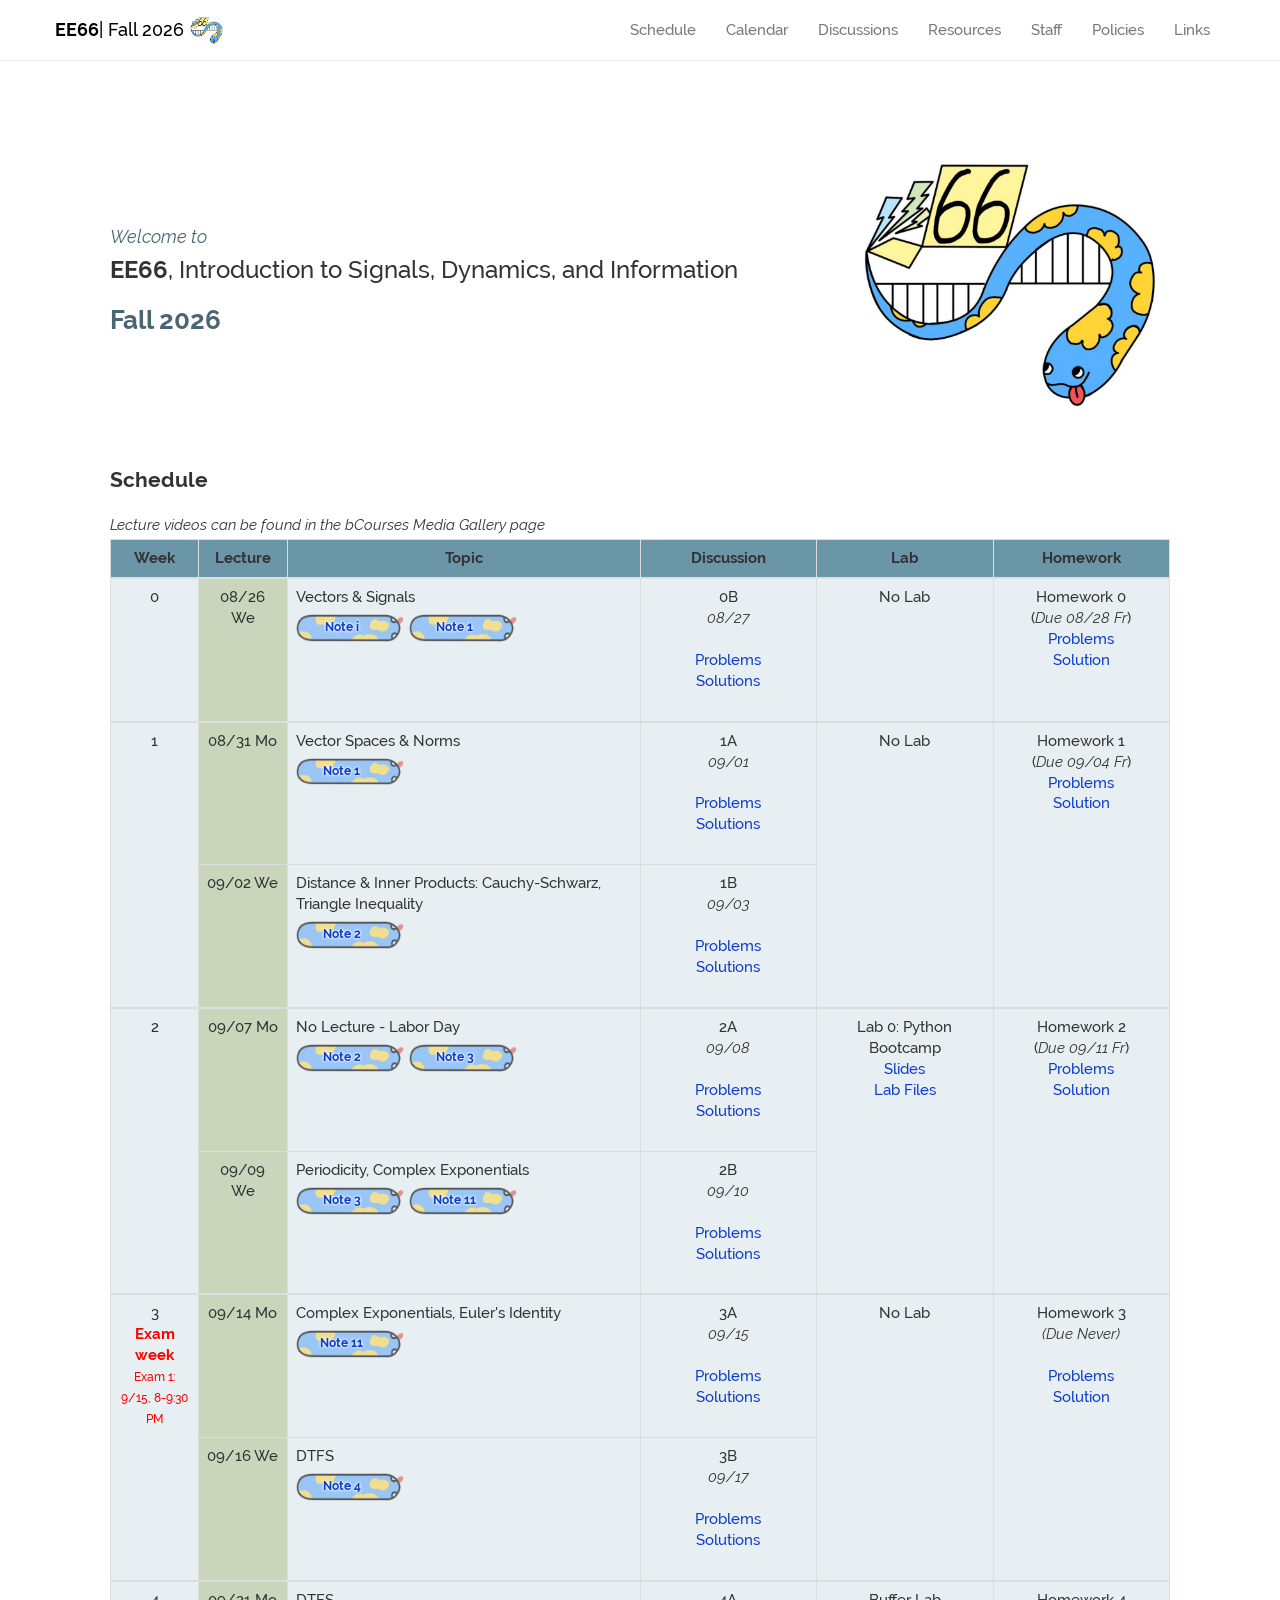
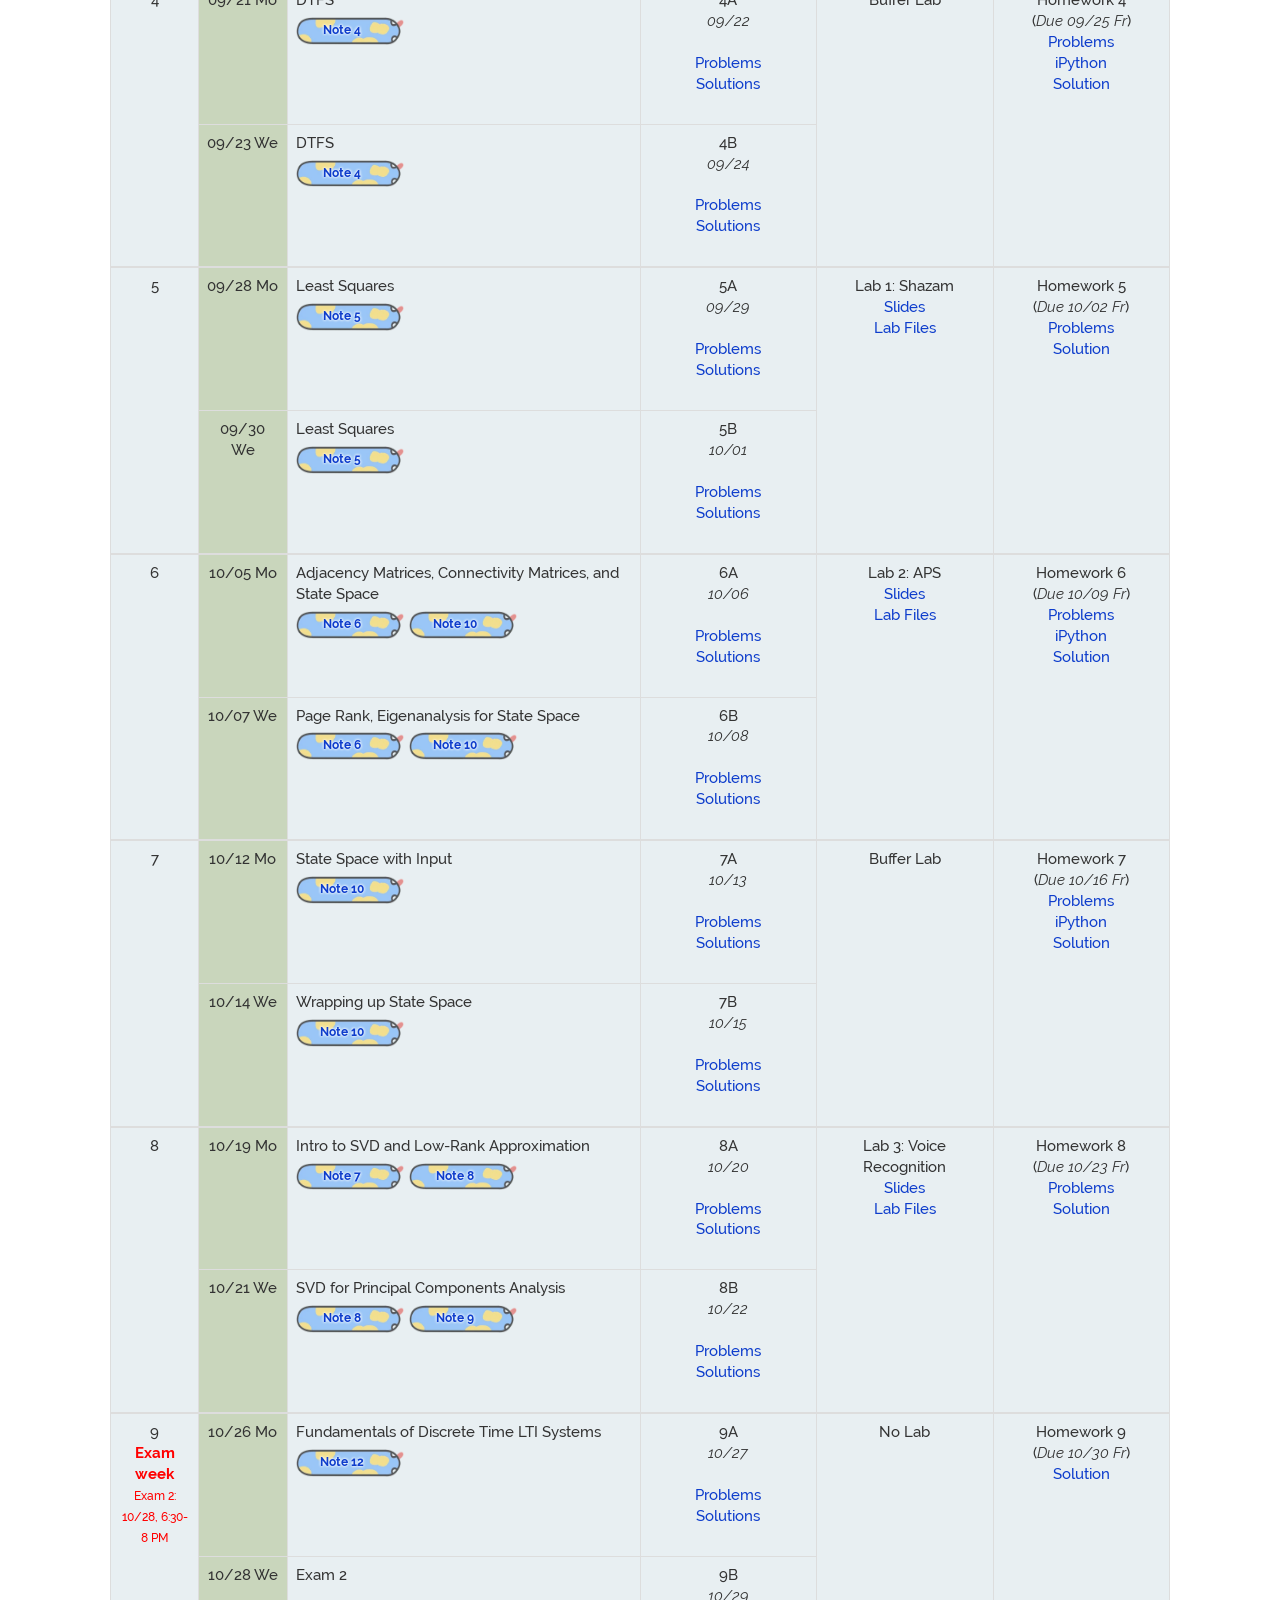
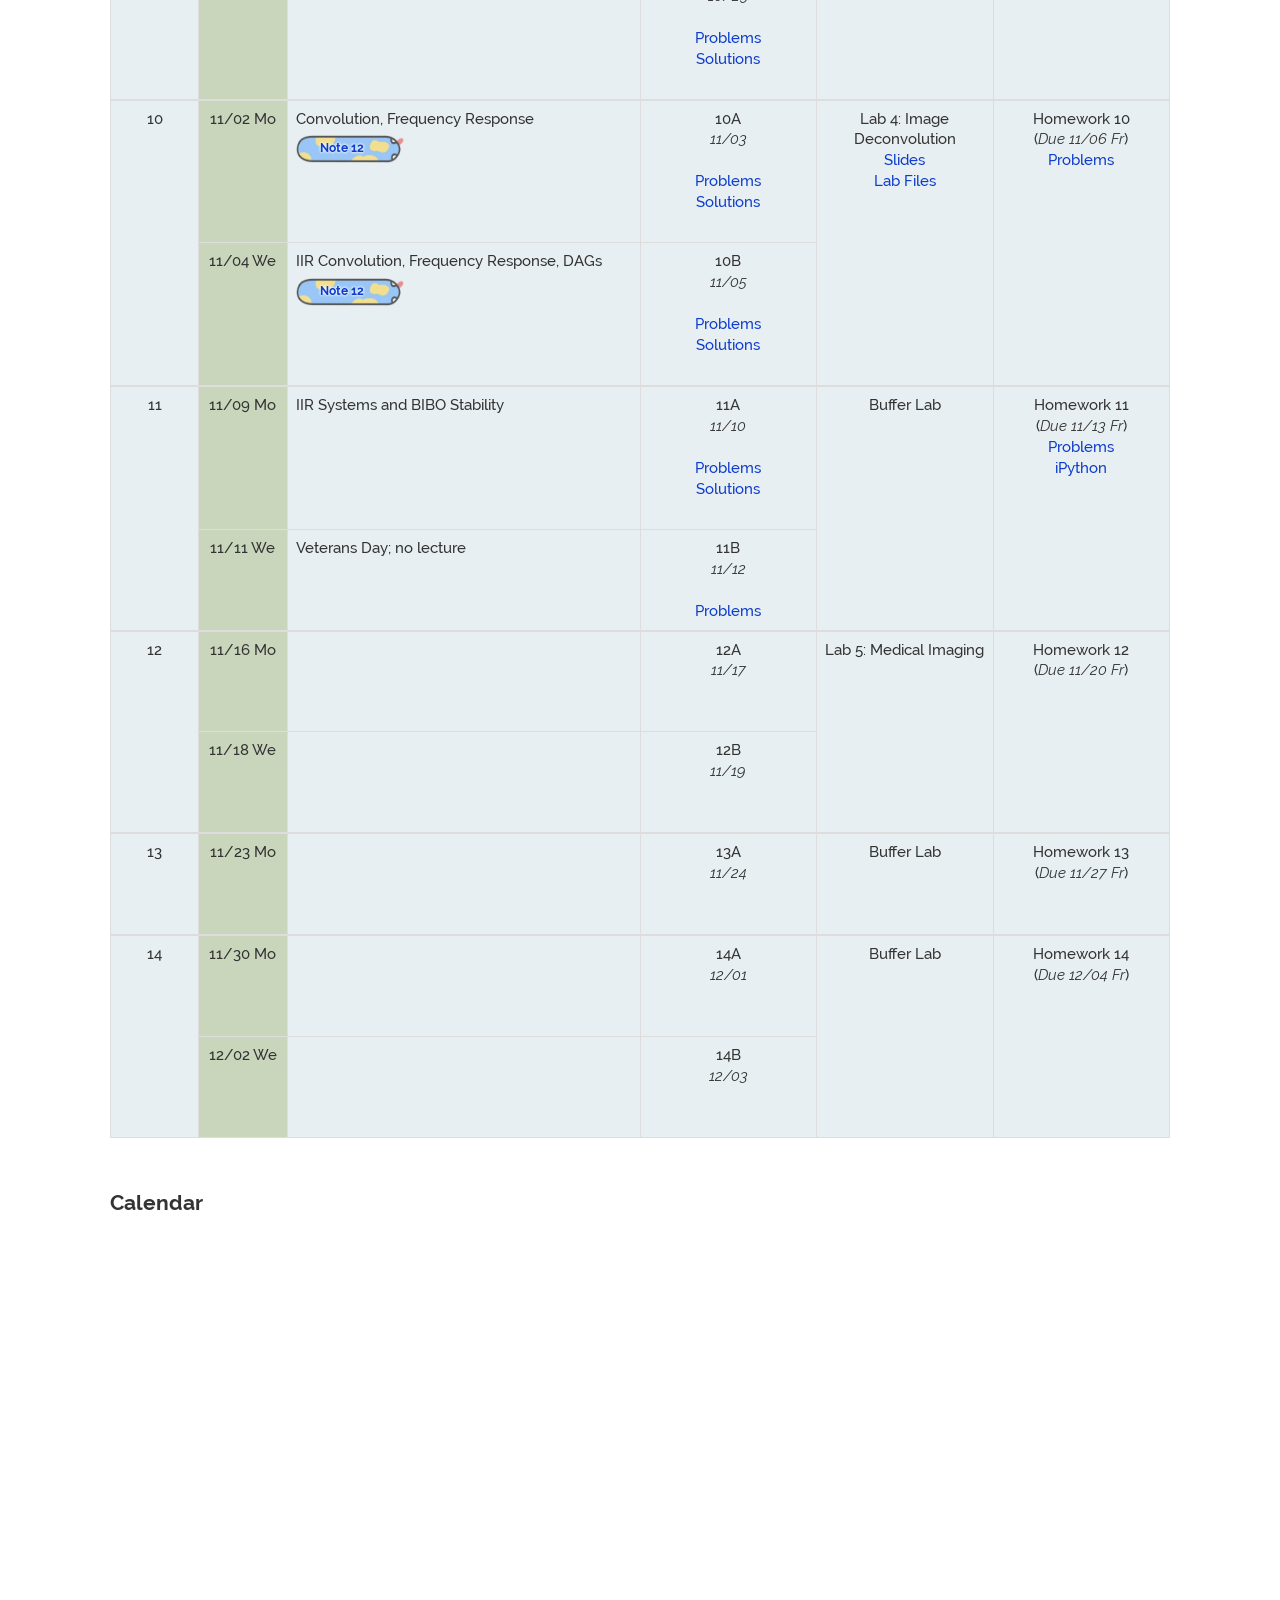
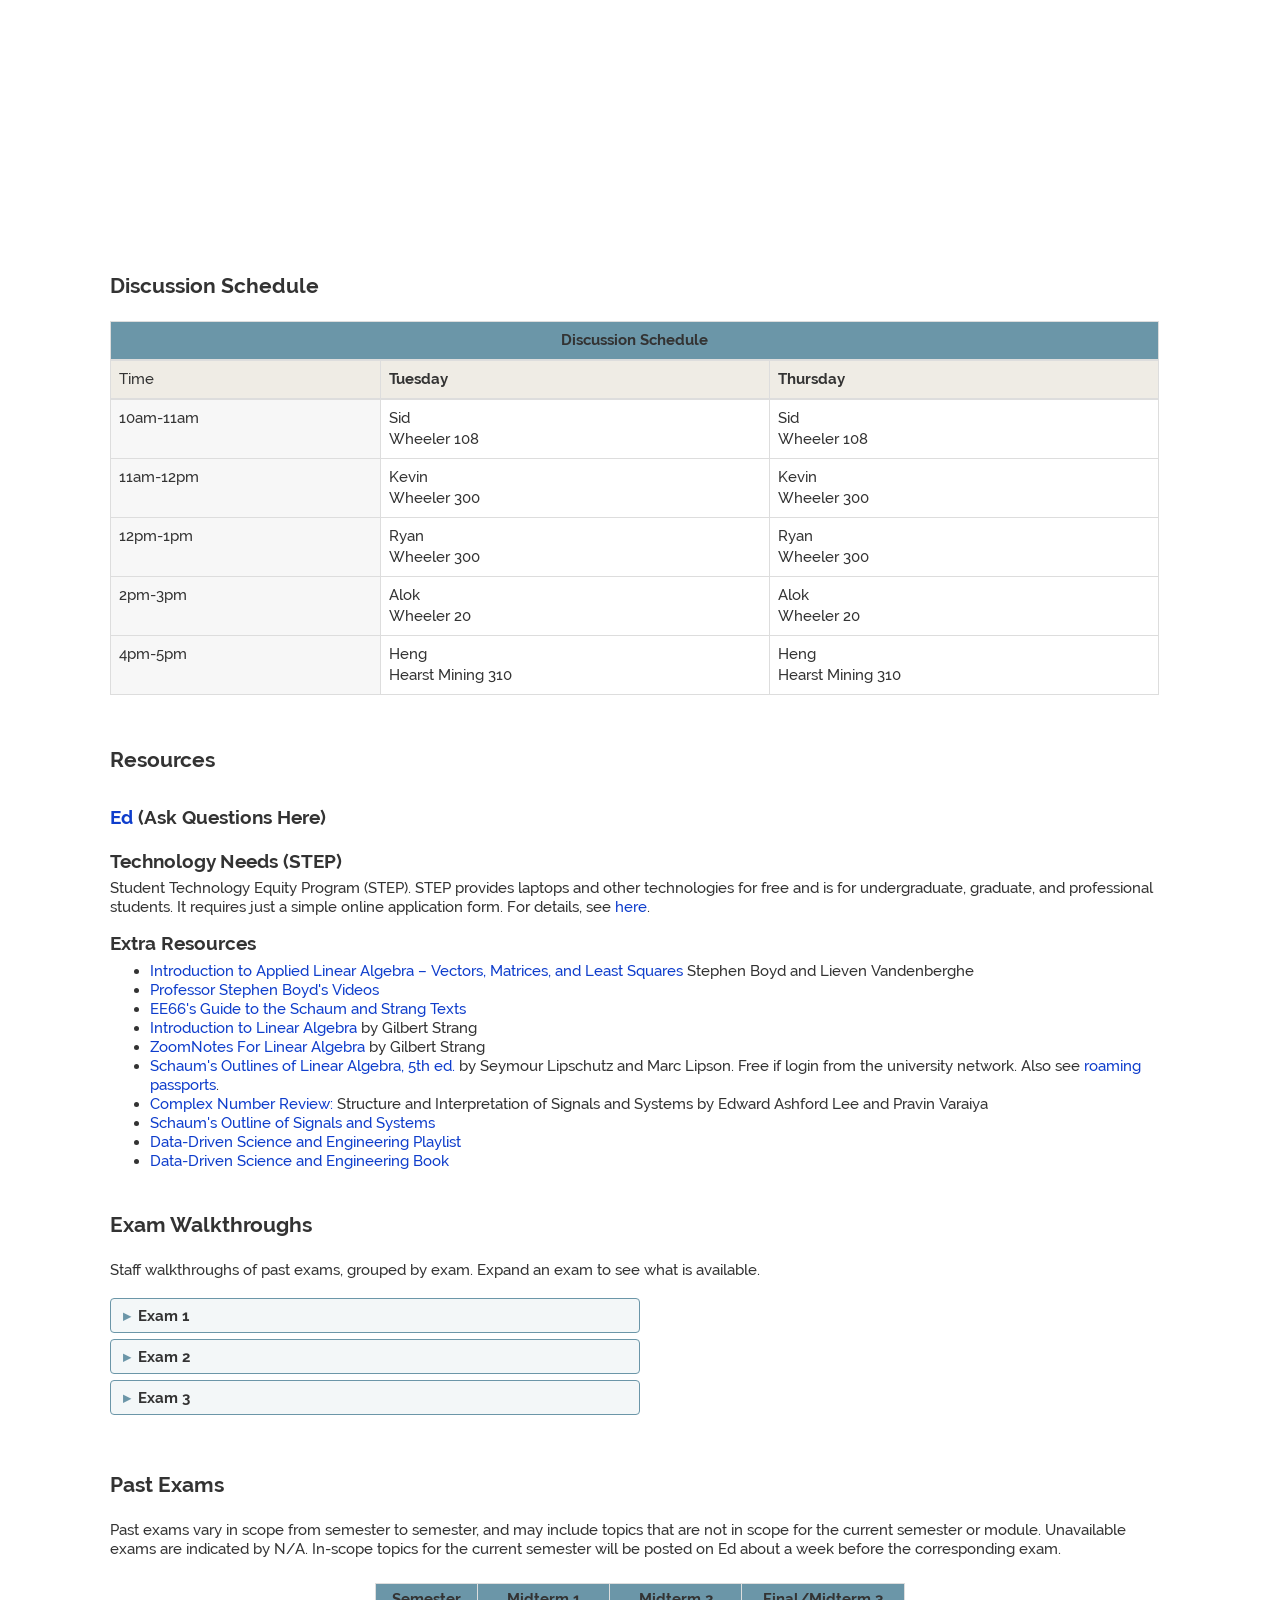
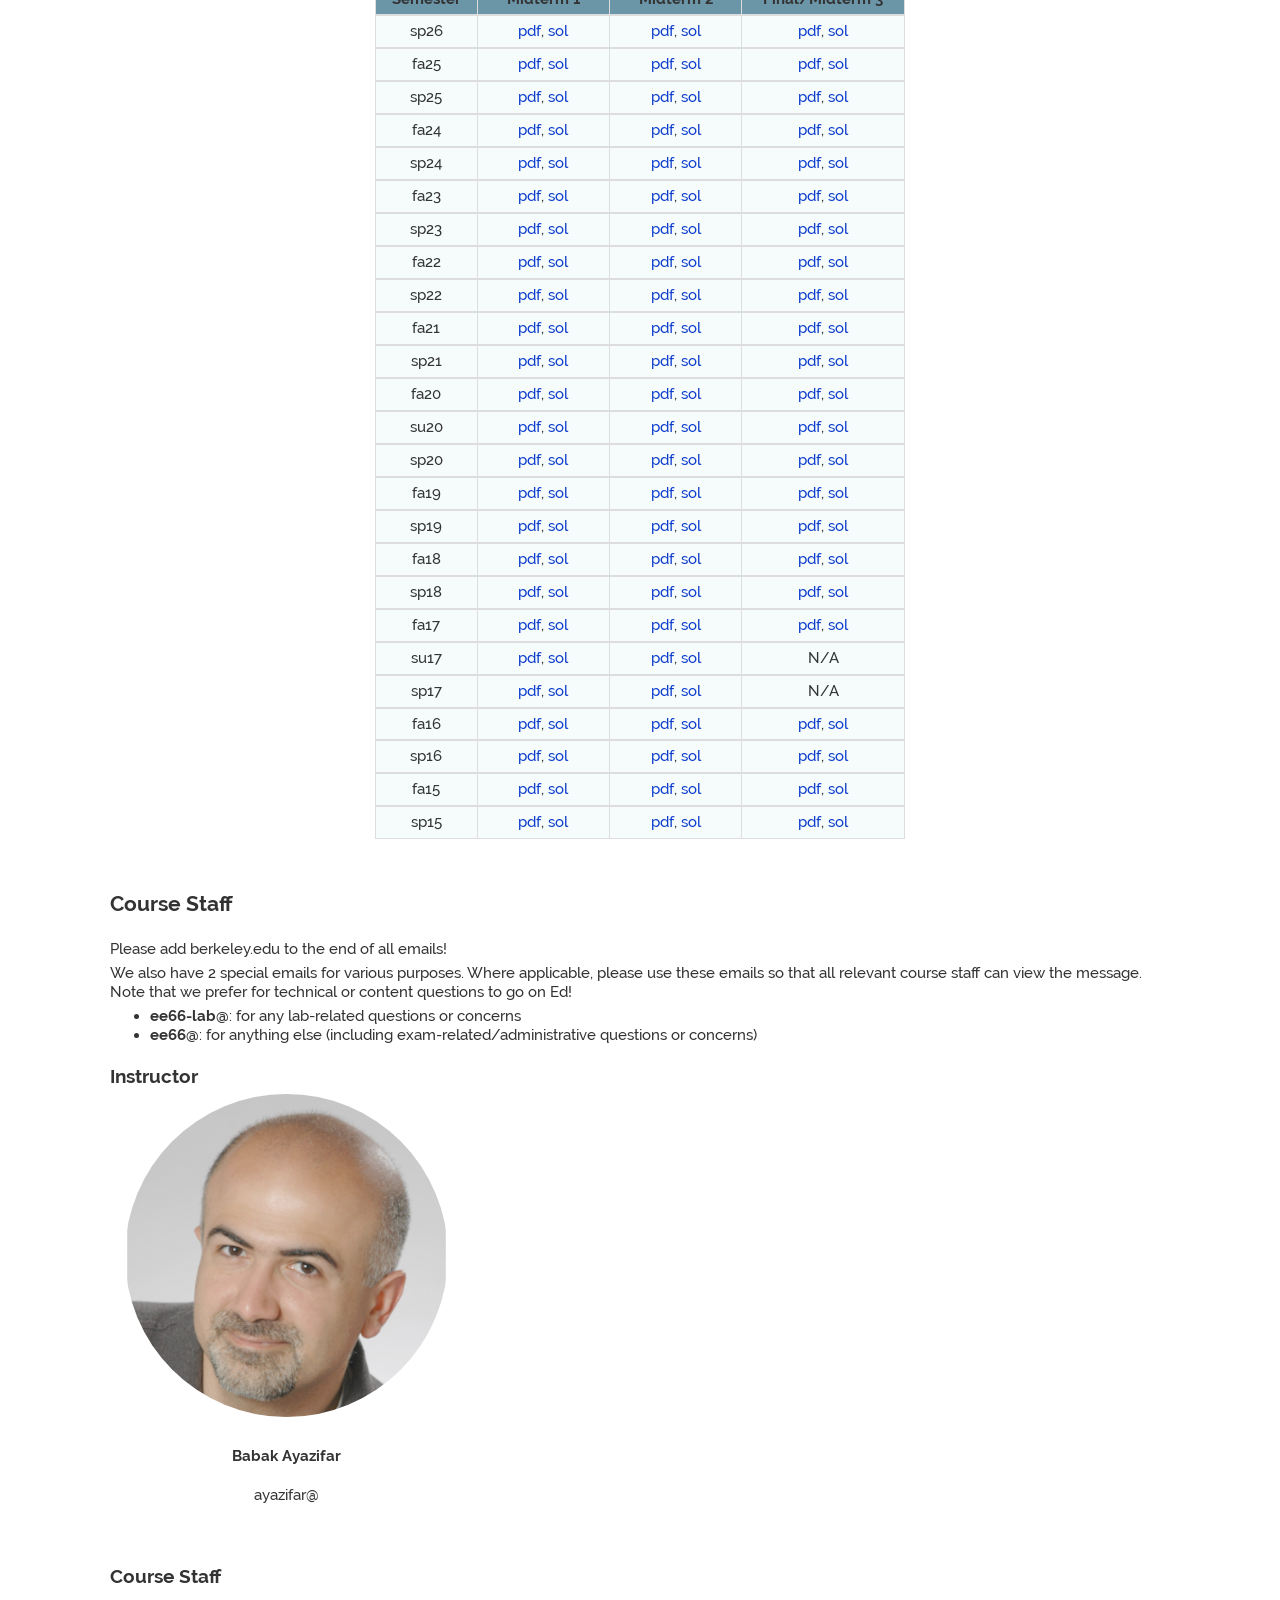
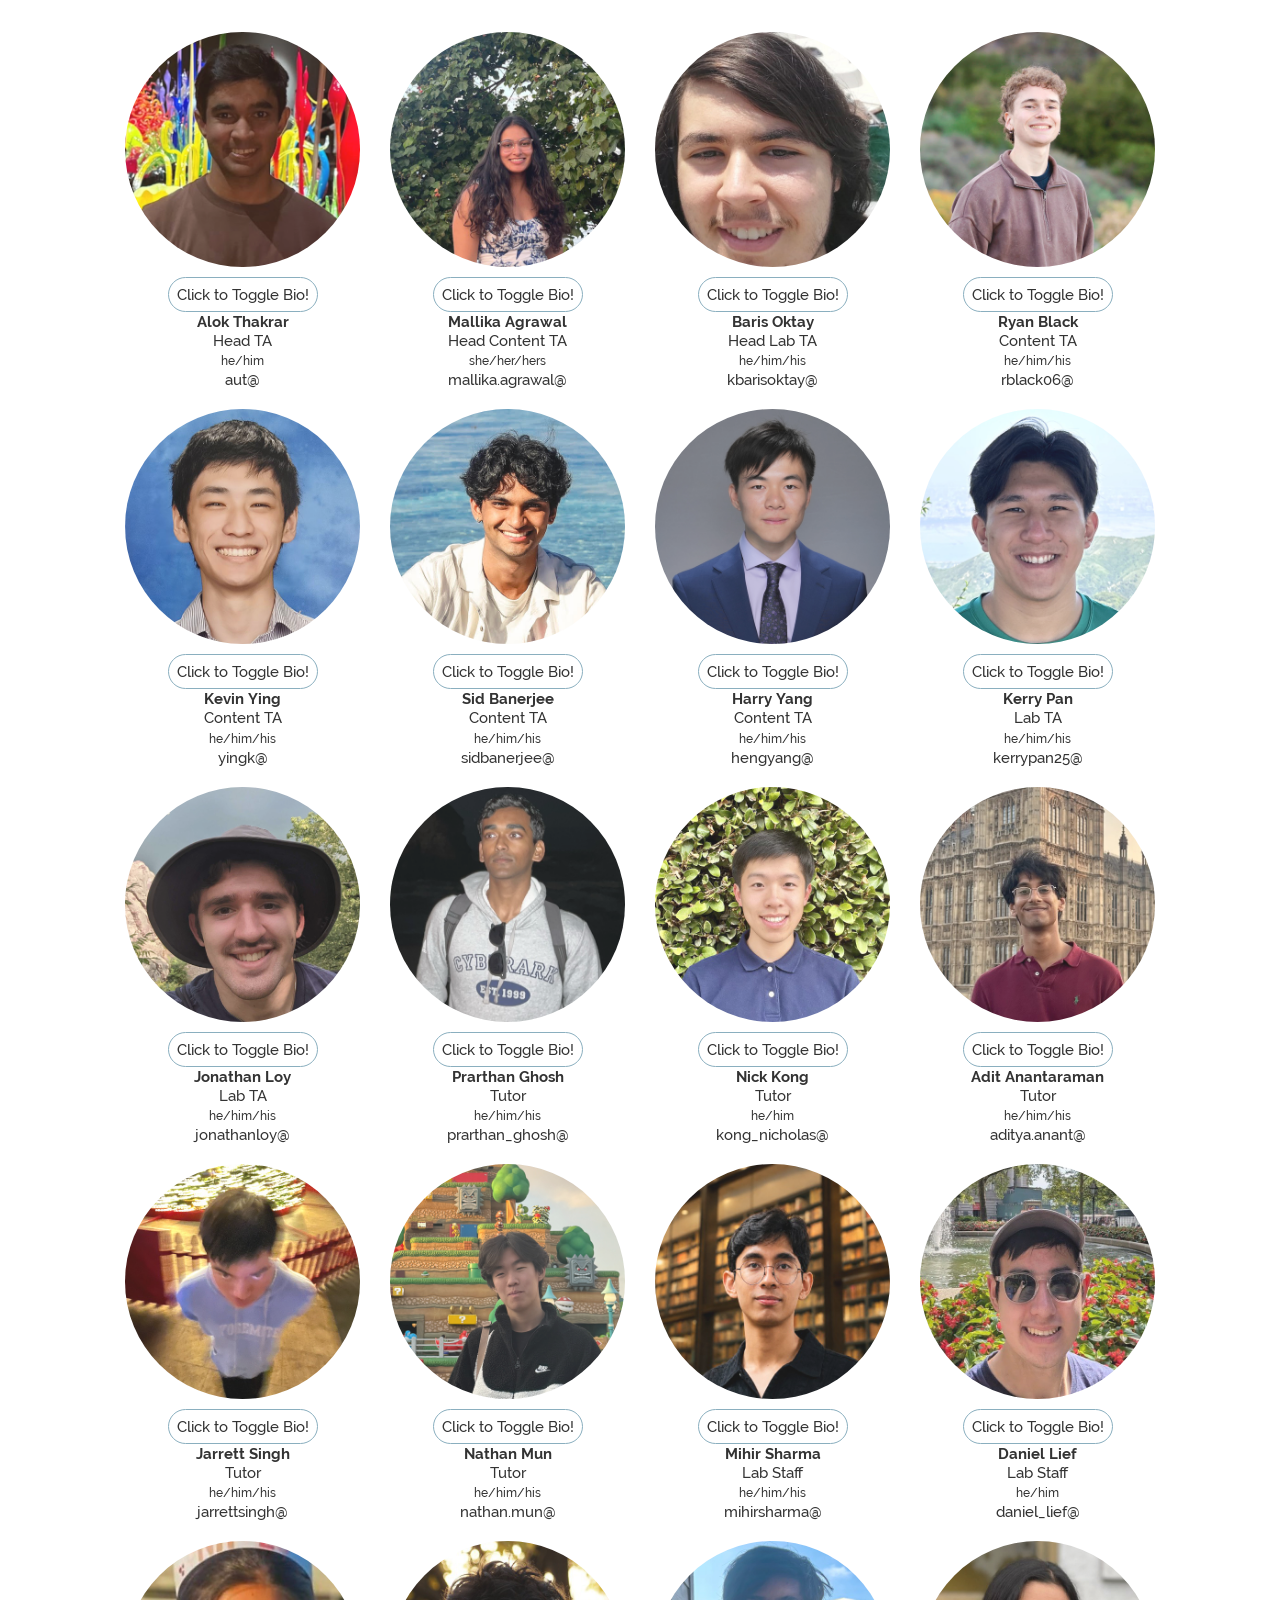
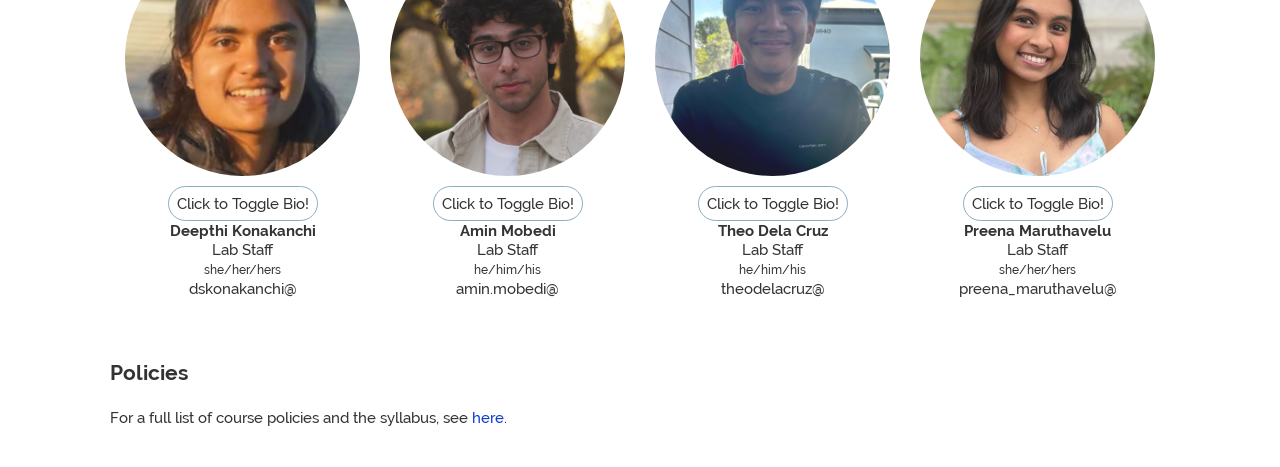
==== index.html @ 334a1a0c "add lecture 11A topic" ====
<!DOCTYPE html>
<html xmlns="https://www.w3.org/1999/xhtml" lang="en">
  <head>
    <!-- Global site tag (gtag.js) - Google Analytics -->
    <script async src="https://www.googletagmanager.com/gtag/js?id=UA-174929475-2"></script>
    <script>
      window.dataLayer = window.dataLayer || [];
      function gtag(){dataLayer.push(arguments);}
      gtag('js', new Date());

      gtag('config', 'UA-174929475-2');
    </script>
    <link rel="icon" href="img/new_snek.png" type="image/png">

    <meta charset="utf-8">
    <meta http-equiv="X-UA-Compatible" content="IE=edge">
    <meta name="viewport" content="width=device-width, initial-scale=1">
    <link rel="shortcut icon" href="http://eecs.berkeley.edu/favicon.ico" type="image/x-icon">
    <link href="bootstrap-dist/css/bootstrap.min.css" rel="stylesheet">
    <link rel="stylesheet" href="css/style.css" type="text/css" media="all">
    <title>EE66: Introduction to Signals, Dynamics, and Information, Fall 2026</title>
  </head>

  <body data-spy="scroll" data-target="#navscroll" onload="getCurrFont()">

    <div id="navscroll">
      <nav class="navbar navbar-default navbar-fixed-top">
        <div class="container-fluid">
          <div class="navbar-container">
            <div class="navbar-header">
              <button type="button" class="navbar-toggle collapsed" data-toggle="collapse" data-target="#navbar" aria-expanded="false" aria-controls="navbar">
                <span class="sr-only">Toggle navigation</span>
                <span class="icon-bar"></span>
                <span class="icon-bar"></span>
                <span class="icon-bar"></span>
              </button>
              <a class="navbar-brand" href="." style="color: #000; display: flex; align-items: center;">
                <strong>EE66</strong> | Fall 2026
                <img src="img/new_snek.png" alt="Logo" style="height:35px; margin-left:5px;">
            </a>
            </div>
            <div id="navbar" class="navbar-collapse collapse" >
              <ul class="nav navbar-nav pull-right">
                <li><a id="na1" href="#schedule">Schedule</a></li>
                <li><a id="na1" href="#google-calendar">Calendar</a></li>
                <li><a id="na1" href="#colored-calendar">Discussions</a></li>
                <li><a id="na5" href="#resources">Resources</a></li>
<!--             <li><a id="na5" href="#exams">Past Exams</a></li>-->
                <!-- <li><a id="na5" href="#sims">Past Demos</a></li> -->
                <!-- <li><a id="na5" href="#practiceSets">Practice Sets</a></li> -->
<!--               <li><a id="na5" href="#csm">CSM</a></li>-->
                <li><a id="na4" href="#staff">Staff</a></li>
                <!-- Shared by header.html (index) and policiesHeader.html (policies).
                     Entries must match the <a class="anchor" id="..."> tags in syllabus.html. -->
                <li class="dropdown">
                  <a href="policies.html" class="dropbtn">Policies</a>
                  <div class="dropdown-content">
                    <a href="policies.html#courseInfo">Course Info</a>
                    <a href="policies.html#gradeBreak">Grade Breakdown</a>
                    <a href="policies.html#gradeScale">Grading Scale</a>
                    <a href="policies.html#secondChance">Exam Clobber Policy</a>
                    <a href="policies.html#hwPartyOH">Homework Party and OH</a>
                    <a href="policies.html#hwSubmission">Homework Submission</a>
                    <a href="policies.html#hwDrops">Homework Drops</a>
                    <a href="policies.html#miniVitamins">Mini-Vitamins</a>
                    <a href="policies.html#exceptions">Exceptions &amp; Accommodations</a>
                    <a href="policies.html#participation">Participation in Discussion</a>
                    <a href="policies.html#labPolicy">Lab Policies</a>
                    <a href="policies.html#examPolicy">Exam Policies</a>
                    <a href="policies.html#academicHonesty">Academic Honesty</a>
                    <a href="policies.html#communication">Course Communication</a>
                    <a href="policies.html#collaboration">Collaboration on Homework</a>
                    <a href="policies.html#help">Don't Be Afraid to Ask for Help</a>
                    <a href="policies.html#health">Health-related Issues</a>
                    <a href="policies.html#inclusion">Inclusion</a>
                    <a href="policies.html#honor">Berkeley Honor Code</a>
                    <a href="policies.html#accommodation">Accommodation policy</a>
                    <a href="policies.html#contentpolicy">Course Content Policy</a>
                    <a href="policies.html#otherresources">Resources</a>
                    <a href="policies.html#advice">Advice</a>
                  </div>
                </li>
                <li class="dropdown">
                  <a class="dropbtn">Links</a>
                  <div class="dropdown-content">
                    <a target="_blank" href="https://edstem.org/us/join/sjrBKF">Ed</a>
                    <a target="_blank" href="https://oh.eecs16a.org">OH Queue</a>
                    <a target="_blank" href="https://www.gradescope.com/courses/1371031">Gradescope</a>
                    <!-- <a target="_blank" href="">Textbook</a> -->
<!--                    <a target="_blank" href="">Lab Checkoff</a>-->
<!--                    <a target="_blank" href=">Discussion Attendance</a>-->
<!--                    <a target="_blank" href="">Accommodations and Exceptions</a>-->
<!--                    <a target="_blank" href="">Status Check</a>-->



                  </div>
                </li>

                <!-- <li><a id="na6" href="#about">About</a></li> -->

              </ul>
            </div>
          </div>
        </div>
      </nav>
    </div>
    <div style="height: 40px;"></div>
    <div class="parallax-window" data-parallax="scroll"
         data-image-src="img/background2.jpg" data-speed="0.1"
         role="presentation" aria-hidden="true">
    </div>    <div class='container'>
      <div class="main-container">

<script>
function getCurrFont() {
  if (typeof(Storage) !== "undefined") {
    if (localStorage.getItem('fontFamily')) {
      document.body.style.fontFamily = localStorage.getItem("fontFamily");
    }
    else {
      localStorage.setItem("fontFamily", "Raleway");
      document.body.style.fontFamily = localStorage.getItem("fontFamily")
    }
  }
}
</script>
<style>
  .easter-egg-temp,
  .easter-egg-temp:hover,
  .easter-egg-temp:focus,
  .easter-egg-temp:active,
  .easter-egg-temp:visited {
    position: fixed;        /* pinned to viewport */
    bottom: 20px;
    right: 20px;
    background: transparent;
    color: white;
    padding: 0;
    margin: 0;
    font-size: 5px;         /* near-zero */
    font-weight: normal;
    line-height: 5px;
    width: auto;
    height: auto;
    z-index: 99999;
    text-decoration: none;
    border: none;
    border-radius: 0;
    outline: none;
    box-shadow: none;
    cursor: default;
  }
</style>

<a href="https://www.linkedin.com/in/leon-kornfeld-398595251/" class="easter-egg-temp">
  EASTER EGG
</a><!-- Maintained by Berkeley's ee16a staff-->

<div class="course-hero">
  <div class="course-hero-text">
    <p class="course-hero-welcome">Welcome to</p>
    <h1><b>EE66</b>, Introduction to Signals, Dynamics, and Information</h1>
    <h3>Fall 2026</h3>
  </div>
  <img class="course-hero-logo" src="img/new_snek.png" alt="EE66 logo">
</div>

<!--<h2>Progress Tracker</h2>
<a class="anchor" id="progressTracker"></a>
<p> To help you stay on track in this course, we have designed <b> an optional 16A Progress Tracker </b>, which maps out all the semester's required course assignments. It is completely self-guided, and we hope it helps you keep track of your progress in 16A! <b> To make a personal copy of the Fall 2020 16A Progress Tracker, click <a rel="noopener noreferrer" target="_blank" href="https://docs.google.com/spreadsheets/d/12ds9-_n9sj9SxSlfff2J4hWhndB-U2M46NQx1JzItPw/copy">here</a> </b>. </p>-->
<style>
div.indentlarge {
  text-indent: 270px;
}
div.indentsmall {
  text-indent: 25px;
}
#snackbar1, #snackbar2 {
  visibility: hidden;
  min-width: 150px;
  margin-left: -125px;
  background-color: #046f7d;
  color: #fff;
  text-align: center;
  border-radius: 2px;
  padding: 8px;
  position: fixed;
  z-index: 1;
  left: 50%;
  bottom: 30px;
  font-size: 14px;
}

#snackbar1.show, #snackbar2.show {
  visibility: visible;
  -webkit-animation: fadein 0.5s, fadeout 0.5s 2.5s;
  animation: fadein 0.5s, fadeout 0.5s 2.5s;
}

@-webkit-keyframes fadein {
  from {bottom: 0; opacity: 0;}
  to {bottom: 30px; opacity: 1;}
}

@keyframes fadein {
  from {bottom: 0; opacity: 0;}
  to {bottom: 30px; opacity: 1;}
}

@-webkit-keyframes fadeout {
  from {bottom: 30px; opacity: 1;}
  to {bottom: 0; opacity: 0;}
}

@keyframes fadeout {
  from {bottom: 30px; opacity: 1;}
  to {bottom: 0; opacity: 0;}
}



</style>

<div id="snackbar1">copied password to clipboard!</div>
<div id="snackbar2">changed site font!</div>



<script>
function fontChange(f) {
	if (typeof(Storage) !== "undefined") {
    var prev = localStorage.getItem("fontFamily");
	  localStorage.setItem("fontFamily", f);
	  document.body.style.fontFamily = localStorage.getItem("fontFamily");
    showFontChange(f, prev);
	}
}

function copyToClipboard(element) {
  var $temp = $("<input>");
  $("body").append($temp);
  $temp.val($(element).text()).select();
  document.execCommand("copy");
  $temp.remove();

  showCopied();
}

function showCopied() {
  var x = document.getElementById("snackbar1");
  x.className = "show";
  setTimeout(function(){ x.className = x.className.replace("show", ""); }, 3000);
}

function showFontChange(f, prev) {
  var x = document.getElementById("snackbar2");
  if (prev == f) {
    x.innerHTML = "site font is already ".concat(prev).concat("!");
  }
  else {
    x.innerHTML = "changed site font to: ".concat(f).concat("!");
  }
  x.className = "show";
  setTimeout(function(){ x.className = x.className.replace("show", ""); }, 3000);
}
</script>









<!-- <p><b> 05/15/22: </b>Congrats on completing another semester! Final Solutions have been uploaded and can be found <a href="student-resources/exams/sp22_final_sol.pdf" target="_blank">here</a></p> -->

<!-- <p> <font color="purple"> <b> 03/08/22: </b> </font> Midterm 1 PDF Solutions have been uploaded and can be found <a href="student-resources/exams/sp22_mt1_sol.pdf">here</a></p> -->

<!-- <p> <font color="purple"> <b> 11/13/2021: </b> </font> <a href="https://drive.google.com/file/d/12Yffk_ztilaAuuos-tF5ZPe9ZhRVb0BI/view?usp=sharing">Miterm 2 Review Session Recording</a> can be found here</p>

<p> <font color="purple"> <b> 11/14/2021: </b> </font> <b> Congrats to 16A course staff for besting our 16B counterparts 2-0 in a game of capture the flag!! </b>  </p> -->

<!-- <p> <font color="purple"> <b> 12/09/2021: </b> </font> <b> Final Review Session Module 1 and 3 <a href="https://youtu.be/5ma1iRII83k">recording</a> and <a href="student-resources/exams/fa21_final_review_slides_mod3.pdf"> mod 3 slides</a> and <a href="https://docs.google.com/presentation/d/1fTWotBh10PHP_mm28NEpkQY4hVW9jf4LtzWAkZrxx-k/edit#slide=id.p">mod 1 slides</a> </b>. -->

<!-- <p> <font color="purple"> <b> 3/2/2021: </b> </font> <b> CSM Materials are now available on the site! </b> Click <a href="#csm">here</a> to see a list of the materials that have been released by CSM so far, and a quick overview of the topics that each worksheet covers. </p> -->

<!-- <p> <b> If there are any special events to note, or deviations from the schedule as listed below, they'll be noted here! </b> </p>

<p> <font color="purple"> <b> 7/4/2024: </b> </font> <b> <font color="red">Midterm Review files have been added in the calendar, in the leftmost column of week 2.</b>. </font> </p>


<p> <font color="grey"> <b> 6/21/2024: </b> <b> Final Exam Time and location has been updated in the syllabus and calendar. For quick reference, it is on Wednesday, 8/7, 6-9PM in Evans 60</b>. </font></p> -->

<!--<p> <font color="purple"> <b> 12/9/2020: </b> </font> <b> Discussion Checkoff Solutions have been released! </b> See either the <a href="https://piazza.com/class/ke3aj8z75apb0?cid=2018"> associated Piazza post </a> or the identical <a href="https://eecs16a.org/student-resources/fa20_disc_checkoff_sols.pdf"> compiled PDF document </a>. </p>-->

<!--<p> <font color="purple"> <b> 10/5/2020: </b> </font> <b> All information about the (completely optional) Practice Sets has been moved <a href="#practiceSets">here</a> to avoid confusion with the required HW.</b> Good luck on today's midterm! </p>-->

<!--<p> <font color="purple"> <b> 9/29/2020: </b> </font> <b> CSM Materials are now available on the site! </b> Click <a href="#csm">here</a> to see a list of the materials that have been released by CSM so far, and a quick overview of the topics that each worksheet covers. We hope this helps with midterm preparation for next Monday! </p>-->

<!--<p> <font color="purple"> <b> 9/1/2020: </b> </font> <b> Discussion checkoff-->
<!--  links will be released weekly, starting today!-->
<!--  </b> All links can be found in the <a href="#schedule">schedule</a>-->
<!--  below, and the most recent link will also be kept here for convenience.-->

<!--<div class="indentsmall">-->
<!--	<p> <a href="https://forms.gle/X3fVU45ZVV5pQuxS7" target="_blank">-->
<!--  Checkoff Link 14A/14B </a> </p>-->
<!--</div>-->

<!--<p> <font color="purple"> <b> 8/31/2020: </b> </font> <b> The first discussion sections are today! </b> The meeting links for each section now and going forward can be found in the <a href="#google-calendar">google calendar</a>, <a href="https://piazza.com/class/ke3aj8z75apb0">Piazza</a>, or hyperlinked in the <a href="#colored-calendar">table</a>. Please note that the <b> password for any cloud recordings </b> for discussion (which will be added <a href="#schedule">below</a> at the end of each M/W) will be <b><span style="display:inline" id="p2">eecs16a!</span></b> <input type="button" style="background-color: #dceef5; border-radius:20px" value="copy cloud-recording password!" onclick = "copyToClipboard('#p2')">. </p>-->

<!--<p> <font color="purple"> <b> 8/29/2020: </b> </font> <b> 16A Study Group Formation: </b> Please see the additional section added to the policies about Study Groups <a href="policies.html#studyGroups">here</a>. </p>-->

<!--<p> <font color="purple"> <b> 8/26/2020: </b> </font> <b> Lecture information: </b> Lecture will be held through a Zoom livestream. This will be recorded and linked below as soon as possible each Tuesday and Thursday. The password for lecture (and other) meeting links is <b><span style="display:inline" id="p1">16a</span></b> <input type="button" style="background-color: #dceef5; border-radius:20px" value="copy meeting password!" onclick = "copyToClipboard('#p1')">.-->

<!--<div class="indentsmall">-->
<!--  <p> Lectures: T/Th 12:30-2:00 PM PST, <a href="https://berkeley.zoom.us/j/92494938293 " target="_blank"> Lecture Zoom Link </a>-->
<!--</div>-->

<!--<p> <font color="purple"> <b> 8/26/2020: </b> </font> <b> The Discussion Schedule has been released <a href="https://eecs16a.org/#colored-calendar"> below </a> </b>. Please be sure to see the table and <i>also</i> the important information under it. There are sections at a wide range of times, with different emphases and styles; feel free to check out several and see which works best for you. Also, for many popular time slots, there are multiple sections at the same time to offer choices. </p>-->

<!-- <p> <font color="purple"> <b> 7/11/2020: </b> </font> <b> The EECS16A Status Check has been released! </b> You can visit <a href="https://status.eecs16a.org/" target="_blank">this link</a> to see a summary of your scores in the class so far (at least, those which have been graded and processed). There will be a delay between when assignments are due or when they're graded to when they're put on the Status Check. A summary of the assignments that have been released is below, and <a href="https://piazza.com/class/kazyttw5d622vq?cid=160" target="_blank">this associated piazza post </a> has more detail. If you spot an error, submit a ticket <a href="https://forms.gle/rf481Ja9ZNT87kRZ8" target="_blank">here</a>. </p>

<table align="center" border="1" class="table table-responsive table-bordered table-striped table-condensed" style="width: 100%;">
<thead>
<tr style="background: #91c8d9">
  <th class = "center" border = "5"> Exams </th>
  <th class = "center" border = "5"> Homework (all) </th>
  <th class = "center" border = "5"> Labs (all) </th>
  <th class = "center" border = "5"> Participation (all) </th>
</tr>
</thead>
<tbody>
<tr>
  <td class="center" style="background: #d8f2e6">
	Midterm 1 <br>
  Midterm 2 <br>
  </td>
  <td class="center" style="background: #d5e8f2">
	0A, 0B, 1A, 1B <br>
  2A, 2B, 3A, 3B <br>
  4A, 4B, 5A, 5B <br>
  6A, 6B, 7A <br>
  </td>
  <td class="center" style="background: #d9d3f2">
	Imaging I, II, III <br>
  Touchscreen I, II, III <br>
  APS I, II <br>
  </td>
  <td class="center"  style="background: #f2d8e1">
	Checkoffs 1 to 16 (all of them!) <br>
  </td>
</tr>
</tbody>
</table>

<p> <font color="purple"> <b> 7/5/2020 + 7/16/2020: </b> </font> <b> Discussion Checkoff Solutions are mapped to their respective Piazza Post below. </b>

<table align="center" border="1" class="table table-responsive table-bordered table-striped table-condensed" style="width: 35%;">
<thead>
<tr style="background: #91c8d9">
  <th class = "center" border = "5"> Week # </th>
  <th class = "center" border = "5"> Checkoffs </th>
  <th class = "center" border = "5"> Post Link(s) </th>
</tr>
</thead>
<tbody>
<tr>
  <td class="center" style="background: #d8f2e6"> Weeks 0 + 1 </td>
  <td class="center" style="background: #d9d3f2"> 1, 2, 3, 4 </td>
  <td class="center" style="background: #f2d8e1"> <a href="https://piazza.com/class/kazyttw5d622vq?cid=101" target="_blank">@101 </a> </td>
</tr>
<tr>
  <td class="center" style="background: #d8f2e6"> Week 2 </td>
  <td class="center" style="background: #d9d3f2"> 5, 6 </td>
  <td class="center" style="background: #f2d8e1"> <a href="https://piazza.com/class/kazyttw5d622vq?cid=128" target="_blank">@128</a> </td>
</tr>
<tr>
  <td class="center" style="background: #d8f2e6"> Week 3 </td>
  <td class="center" style="background: #d9d3f2"> 7, 8 </td>
  <td class="center" style="background: #f2d8e1"> <a href="https://piazza.com/class/kazyttw5d622vq?cid=196" target="_blank">@196</a>, <a href="https://piazza.com/class/kazyttw5d622vq?cid=204" target="_blank">@204</a> </td>
</tr>
<tr>
  <td class="center" style="background: #d8f2e6"> Week 4 </td>
  <td class="center" style="background: #d9d3f2"> 9, 10 </td>
  <td class="center" style="background: #f2d8e1"> <a href="https://piazza.com/class/kazyttw5d622vq?cid=239" target="_blank">@239</a>, <a href="https://piazza.com/class/kazyttw5d622vq?cid=242" target="_blank">@242</a> </td>
</tr>
<tr>
  <td class="center" style="background: #d8f2e6"> Week 5 </td>
  <td class="center" style="background: #d9d3f2"> 11, 12 </td>
  <td class="center" style="background: #f2d8e1"> <a href="https://piazza.com/class/kazyttw5d622vq?cid=289" target="_blank">@289</a></td>
</tr>
<tr>
  <td class="center" style="background: #d8f2e6"> Week 6 </td>
  <td class="center" style="background: #d9d3f2"> 13, 14 </td>
  <td class="center" style="background: #f2d8e1"> <a href="https://piazza.com/class/kazyttw5d622vq?cid=351" target="_blank">@351</a></td>
</tr>
<tr>
  <td class="center" style="background: #d8f2e6"> Week 7 </td>
  <td class="center" style="background: #d9d3f2"> 15 </td>
  <td class="center" style="background: #f2d8e1"> <a href="https://piazza.com/class/kazyttw5d622vq?cid=390" target="_blank">@390</a></td>
</tr>
</tbody>
</table>
</p> -->

<!-- <p> <font color="purple"> <b> 6/23/2020: </b> </font> <b> Discussion checkoffs begin today! </b> All links can be found in the schedule below, and the most recent link will also be kept here for convenience.

<div class="indentsmall">
	<p> <a href="https://docs.google.com/forms/d/e/1FAIpQLSdXRy5s9ES92e1KZrhmWxG_zdaQxdfDHV8RVgxbghJXNFgPfA/viewform" target="_blank"> Checkoff Link (16 of 16) </a> </p>
</div> -->

<!-- <p> <font color="purple"> <b> 6/21/2020: </b> </font> <b> Lecture information: </b> Lecture will be held through a Zoom livestream. This will be recorded and linked below as soon as possible each Monday, Tuesday, Wednesday, and Thursday. The password for lecture (and discussion) recordings is <span style="display:inline" id="p1"> eecs16a! </span> <input type="button" style="background-color: #dceef5; border-radius:20px" value="click to copy password!" onclick = "copyToClipboard('#p1')">

<div class="indentsmall">
	<p> Lectures: MTuWTh 9:30-11:00 AM PST, <a href="https://berkeley.zoom.us/j/93838650239" target="_blank"> Lecture Zoom Link </a>, Phone: +1 669 900 6833, Meeting ID: 938 3865 0239 </p>
</div> --><style>
  /* Lecture notes sit under the topic, one small column each. */
  .lecture-notes {
    display: flex;
    flex-wrap: wrap;
    gap: 5px;
    margin-top: 6px;
  }

  .lecture-note {
    position: relative;
    z-index: 0;
    flex: 0 0 auto;
    display: inline-block;
    min-width: 108px;
    padding: 5px 32px 6px 16px;
    border: none;
    color: #0e3dcc;
    font-size: 0.85em;
    font-weight: 700;
    line-height: 1.35;
    text-align: center;
    text-decoration: none;
    text-underline-offset: 2px;
    text-shadow: 0 0 3px #fff, 0 0 3px #fff;
    white-space: nowrap;
  }
  .lecture-note::before {
    content: "";
    position: absolute;
    inset: 0;
    z-index: -1;
    background: url("img/note_eel.webp") center / 100% 100% no-repeat;
    opacity: 0.65;
    pointer-events: none;
  }
  .lecture-note:visited {
    color: #0e3dcc;
    text-decoration: none;
  }
  .lecture-note:hover,
  .lecture-note:focus,
  .lecture-note:visited:hover,
  .lecture-note:visited:focus {
    color: #353296;
    text-decoration: underline;
  }
</style>

<div class='row'>
  <a class="anchor" id="schedule"></a>
  <h2>Schedule</h2>
  <p class="schedule-lede"><em>Lecture videos can be found in the bCourses Media Gallery page</em></p>
<!--   <p> <b> Note: </b> The password for Zoom cloud recordings for the single remote discussion will be <b><span style="display:inline" id="p2">eecs16a!</span></b> <input type="button" style="background-color: #dceef5; border-radius:20px" value="copy cloud-recording password!" onclick = "copyToClipboard('#p2')">. </p> -->
<!--  <p> For the (optional) Practice Sets, see <a href="#practiceSets">here</a>. </p>-->
  <div class="table-responsive">
    <table border="3", class="table table-bordered table-striped-sched table-hover-sched" role="presentation">
      <thead>
        <tr>
          <th style="background: #6B96A8", class='col-md-1 center'><b>Week</b></th>
          <th style="background: #6B96A8", class='col-md-1 center'><b>Lecture</b></th>
          <th style="background: #6B96A8", class='col-md-4 center'><b>Topic</b></th>
          <th style="background: #6B96A8", class='col-md-2 center'><b>Discussion</b></th>
          <th style="background: #6B96A8", class='col-md-2 center'><b>Lab</b></th>
          <th style="background: #6B96A8", class='col-md-2 center'><b>Homework</b></th>
        </tr>
      </thead>
      <tbody>
        <tr>
          <td rowspan="1" class="center">
            0
            <br/>          </td>
          <td class="center date-hl">
            08/26 We
          </td>
          <td>
            Vectors & Signals
                <div class="lecture-notes">
                  <a class="lecture-note" rel="noopener noreferrer" target="_blank" href="lecture/Notei.pdf">Note i</a>
                  <a class="lecture-note" rel="noopener noreferrer" target="_blank" href="lecture/Note1.pdf">Note 1</a>
                </div>
          </td>
          <td class="center">
                0B
                <br/><i>08/27</i>
              <br/>

              <br/>
<!--              -->

              <a rel="noopener noreferrer" target="_blank" href="discussion/dis00B.pdf">Problems</a> <br>

              <a rel="noopener noreferrer" target="_blank" href="discussion/ans00B.pdf">Solutions</a> <br>
              <br/>
<!--              -->
          </td>

          <!-- This section pertains to lab for regular semesters-->
          <td rowspan="1" class="center">
            No Lab
            <br/>
          </td>
           <!-- Terminating if for regular lab-->

          <!-- This section pertains to lab for summer semesters-->
 <!-- Terminating if for summer lab-->

          <!-- This section pertains to homeworks -->
          <td rowspan="1" class="center">
                Homework 0<br/>
                  (<i>Due 08/28 Fr</i>)
            <br>

            <a rel="noopener noreferrer" target="_blank" href="homework/hw0.pdf">Problems</a> <br>

<!--              -->
<!--              -->


                <a rel="noopener noreferrer" target="_blank" href = "homework/sol0.pdf">Solution</a> <br>
<!--                -->



            <br>
          </td>
        </tr>
      </tbody>
      <tbody>
        <tr>
          <td rowspan="2" class="center">
            1
            <br/>          </td>
          <td class="center date-hl">
            08/31 Mo
          </td>
          <td>
            Vector Spaces & Norms
                <div class="lecture-notes">
                  <a class="lecture-note" rel="noopener noreferrer" target="_blank" href="lecture/Note1.pdf">Note 1</a>
                </div>
          </td>
          <td class="center">
                1A
                <br/><i>09/01</i>
              <br/>

              <br/>
                <a rel="noopener noreferrer" target="_blank" href="discussion/dis01A.pdf">Problems</a> <br>
<!--              -->
                              <a rel="noopener noreferrer" target="_blank" href="discussion/ans01A.pdf">Solutions</a> <br>
                            <br/>
<!--              -->
          </td>

          <!-- This section pertains to lab for regular semesters-->
          <td rowspan="2" class="center">
            No Lab
            <br/>
          </td>
           <!-- Terminating if for regular lab-->

          <!-- This section pertains to lab for summer semesters-->
 <!-- Terminating if for summer lab-->

          <!-- This section pertains to homeworks -->
          <td rowspan="2" class="center">
                Homework 1<br/>
                  (<i>Due 09/04 Fr</i>)
            <br>

            <a rel="noopener noreferrer" target="_blank" href="homework/hw1.pdf">Problems</a> <br>

<!--              -->
<!--              -->


                <a rel="noopener noreferrer" target="_blank" href = "homework/sol1.pdf">Solution</a> <br>
<!--                -->



            <br>
          </td>
        </tr>
        <tr>
          <td class="center date-hl">
            09/02 We
          </td>
          <td>
            Distance & Inner Products: Cauchy-Schwarz, Triangle Inequality
                <div class="lecture-notes">
                  <a class="lecture-note" rel="noopener noreferrer" target="_blank" href="lecture/Note2.pdf">Note 2</a>
                </div>
          </td>
          <td class="center">
                1B
                <br/><i>09/03</i>
              <br/>

              <br/>
                <a rel="noopener noreferrer" target="_blank" href="discussion/dis01B.pdf">Problems</a> <br>
<!--              -->
                              <a rel="noopener noreferrer" target="_blank" href="discussion/ans01B.pdf">Solutions</a> <br>
                            <br/>
<!--              -->
          </td>

          <!-- This section pertains to lab for regular semesters-->
 <!-- Terminating if for regular lab-->

          <!-- This section pertains to lab for summer semesters-->
 <!-- Terminating if for summer lab-->

          <!-- This section pertains to homeworks -->
        </tr>
      </tbody>
      <tbody>
        <tr>
          <td rowspan="2" class="center">
            2
            <br/>          </td>
          <td class="center date-hl">
            09/07 Mo
          </td>
          <td>
            No Lecture - Labor Day
                <div class="lecture-notes">
                  <a class="lecture-note" rel="noopener noreferrer" target="_blank" href="lecture/Note2.pdf">Note 2</a>
                  <a class="lecture-note" rel="noopener noreferrer" target="_blank" href="lecture/Note3.pdf">Note 3</a>
                </div>
          </td>
          <td class="center">
                2A
                <br/><i>09/08</i>
              <br/>

              <br/>
                <a rel="noopener noreferrer" target="_blank" href="discussion/dis02A.pdf">Problems</a> <br>
<!--              -->
                              <a rel="noopener noreferrer" target="_blank" href="discussion/ans02A.pdf">Solutions</a> <br>
                            <br/>
<!--              -->
          </td>

          <!-- This section pertains to lab for regular semesters-->
          <td rowspan="2" class="center">
            Lab 0: Python Bootcamp
            <br/>
                 <a rel="noopener noreferrer" target="_blank" href = "lab/[Template] Python Bootcamp.pptx">Slides</a> <br/>
                 <a rel="noopener noreferrer" target="_blank" href = "lab/lab_0_python_bootcamp.zip">Lab Files</a> <br/>
          </td>
           <!-- Terminating if for regular lab-->

          <!-- This section pertains to lab for summer semesters-->
 <!-- Terminating if for summer lab-->

          <!-- This section pertains to homeworks -->
          <td rowspan="2" class="center">
                Homework 2<br/>
                  (<i>Due 09/11 Fr</i>)
            <br>

            <a rel="noopener noreferrer" target="_blank" href="homework/hw2.pdf">Problems</a> <br>

<!--              -->
<!--              -->


                <a rel="noopener noreferrer" target="_blank" href = "homework/sol2.pdf">Solution</a> <br>
<!--                -->



            <br>
          </td>
        </tr>
        <tr>
          <td class="center date-hl">
            09/09 We
          </td>
          <td>
            Periodicity, Complex Exponentials
                <div class="lecture-notes">
                  <a class="lecture-note" rel="noopener noreferrer" target="_blank" href="lecture/Note3.pdf">Note 3</a>
                  <a class="lecture-note" rel="noopener noreferrer" target="_blank" href="lecture/Note11.pdf">Note 11</a>
                </div>
          </td>
          <td class="center">
                2B
                <br/><i>09/10</i>
              <br/>

              <br/>
                <a rel="noopener noreferrer" target="_blank" href="discussion/dis02B.pdf">Problems</a> <br>
<!--              -->
                              <a rel="noopener noreferrer" target="_blank" href="discussion/ans02B.pdf">Solutions</a> <br>
                            <br/>
<!--              -->
          </td>

          <!-- This section pertains to lab for regular semesters-->
 <!-- Terminating if for regular lab-->

          <!-- This section pertains to lab for summer semesters-->
 <!-- Terminating if for summer lab-->

          <!-- This section pertains to homeworks -->
        </tr>
      </tbody>
      <tbody>
        <tr>
          <td rowspan="2" class="center">
            3
            <br/><b><font color="red">Exam week</font></b>
              <br/><font color="red"><small>Exam 1: 9/15, 8-9:30 PM</small></font>
          </td>
          <td class="center date-hl">
            09/14 Mo
          </td>
          <td>
            Complex Exponentials, Euler's Identity
                <div class="lecture-notes">
                  <a class="lecture-note" rel="noopener noreferrer" target="_blank" href="lecture/Note11.pdf">Note 11</a>
                </div>
          </td>
          <td class="center">
                3A
                <br/><i>09/15</i>
              <br/>

              <br/>
                <a rel="noopener noreferrer" target="_blank" href="discussion/dis03A.pdf">Problems</a> <br>
<!--              -->
                              <a rel="noopener noreferrer" target="_blank" href="discussion/ans03A.pdf">Solutions</a> <br>
                            <br/>
<!--              -->
          </td>

          <!-- This section pertains to lab for regular semesters-->
          <td rowspan="2" class="center">
            No Lab
            <br/>
          </td>
           <!-- Terminating if for regular lab-->

          <!-- This section pertains to lab for summer semesters-->
 <!-- Terminating if for summer lab-->

          <!-- This section pertains to homeworks -->
          <td rowspan="2" class="center">
                Homework 3<br/>
                  <i>(Due Never)</i><br/>
            <br>

            <a rel="noopener noreferrer" target="_blank" href="homework/hw3.pdf">Problems</a> <br>

<!--              -->
<!--              -->


                <a rel="noopener noreferrer" target="_blank" href = "homework/sol3.pdf">Solution</a> <br>
<!--                -->



            <br>
          </td>
        </tr>
        <tr>
          <td class="center date-hl">
            09/16 We
          </td>
          <td>
            DTFS
                <div class="lecture-notes">
                  <a class="lecture-note" rel="noopener noreferrer" target="_blank" href="lecture/Note4.pdf">Note 4</a>
                </div>
          </td>
          <td class="center">
                3B
                <br/><i>09/17</i>
              <br/>

              <br/>
                <a rel="noopener noreferrer" target="_blank" href="discussion/dis03B.pdf">Problems</a> <br>
<!--              -->
                              <a rel="noopener noreferrer" target="_blank" href="discussion/ans03B.pdf">Solutions</a> <br>
                            <br/>
<!--              -->
          </td>

          <!-- This section pertains to lab for regular semesters-->
 <!-- Terminating if for regular lab-->

          <!-- This section pertains to lab for summer semesters-->
 <!-- Terminating if for summer lab-->

          <!-- This section pertains to homeworks -->
        </tr>
      </tbody>
      <tbody>
        <tr>
          <td rowspan="2" class="center">
            4
            <br/>          </td>
          <td class="center date-hl">
            09/21 Mo
          </td>
          <td>
            DTFS
                <div class="lecture-notes">
                  <a class="lecture-note" rel="noopener noreferrer" target="_blank" href="lecture/Note4.pdf">Note 4</a>
                </div>
          </td>
          <td class="center">
                4A
                <br/><i>09/22</i>
              <br/>

              <br/>
                <a rel="noopener noreferrer" target="_blank" href="discussion/dis04A.pdf">Problems</a> <br>
<!--              -->
                              <a rel="noopener noreferrer" target="_blank" href="discussion/ans04A.pdf">Solutions</a> <br>
                            <br/>
<!--              -->
          </td>

          <!-- This section pertains to lab for regular semesters-->
          <td rowspan="2" class="center">
            Buffer Lab
            <br/>
          </td>
           <!-- Terminating if for regular lab-->

          <!-- This section pertains to lab for summer semesters-->
 <!-- Terminating if for summer lab-->

          <!-- This section pertains to homeworks -->
          <td rowspan="2" class="center">
                Homework 4<br/>
                  (<i>Due 09/25 Fr</i>)
            <br>

            <a rel="noopener noreferrer" target="_blank" href="homework/hw4.pdf">Problems</a> <br>

            <a rel="noopener noreferrer" target="_blank" href="homework/prob4.ipynb" download>iPython</a> <br>

<!--              -->
<!--              -->


                <a rel="noopener noreferrer" target="_blank" href = "homework/sol4.pdf">Solution</a> <br>
<!--                -->



            <br>
          </td>
        </tr>
        <tr>
          <td class="center date-hl">
            09/23 We
          </td>
          <td>
            DTFS
                <div class="lecture-notes">
                  <a class="lecture-note" rel="noopener noreferrer" target="_blank" href="lecture/Note4.pdf">Note 4</a>
                </div>
          </td>
          <td class="center">
                4B
                <br/><i>09/24</i>
              <br/>

              <br/>
                <a rel="noopener noreferrer" target="_blank" href="discussion/dis04B.pdf">Problems</a> <br>
<!--              -->
                              <a rel="noopener noreferrer" target="_blank" href="discussion/ans04B.pdf">Solutions</a> <br>
                            <br/>
<!--              -->
          </td>

          <!-- This section pertains to lab for regular semesters-->
 <!-- Terminating if for regular lab-->

          <!-- This section pertains to lab for summer semesters-->
 <!-- Terminating if for summer lab-->

          <!-- This section pertains to homeworks -->
        </tr>
      </tbody>
      <tbody>
        <tr>
          <td rowspan="2" class="center">
            5
            <br/>          </td>
          <td class="center date-hl">
            09/28 Mo
          </td>
          <td>
            Least Squares
                <div class="lecture-notes">
                  <a class="lecture-note" rel="noopener noreferrer" target="_blank" href="lecture/Note5.pdf">Note 5</a>
                </div>
          </td>
          <td class="center">
                5A
                <br/><i>09/29</i>
              <br/>

              <br/>
                <a rel="noopener noreferrer" target="_blank" href="discussion/dis05A.pdf">Problems</a> <br>
<!--              -->
                              <a rel="noopener noreferrer" target="_blank" href="discussion/ans05A.pdf">Solutions</a> <br>
                            <br/>
<!--              -->
          </td>

          <!-- This section pertains to lab for regular semesters-->
          <td rowspan="2" class="center">
            Lab 1: Shazam
            <br/>
                 <a rel="noopener noreferrer" target="_blank" href = "lab/[Template] Shazam.pptx">Slides</a> <br/>
                 <a rel="noopener noreferrer" target="_blank" href = "lab/lab_1_shazam.zip">Lab Files</a> <br/>
          </td>
           <!-- Terminating if for regular lab-->

          <!-- This section pertains to lab for summer semesters-->
 <!-- Terminating if for summer lab-->

          <!-- This section pertains to homeworks -->
          <td rowspan="2" class="center">
                Homework 5<br/>
                  (<i>Due 10/02 Fr</i>)
            <br>

            <a rel="noopener noreferrer" target="_blank" href="homework/hw5.pdf">Problems</a> <br>

<!--              -->
<!--              -->


                <a rel="noopener noreferrer" target="_blank" href = "homework/sol5.pdf">Solution</a> <br>
<!--                -->



            <br>
          </td>
        </tr>
        <tr>
          <td class="center date-hl">
            09/30 We
          </td>
          <td>
            Least Squares
                <div class="lecture-notes">
                  <a class="lecture-note" rel="noopener noreferrer" target="_blank" href="lecture/Note5.pdf">Note 5</a>
                </div>
          </td>
          <td class="center">
                5B
                <br/><i>10/01</i>
              <br/>

              <br/>
                <a rel="noopener noreferrer" target="_blank" href="discussion/dis05B.pdf">Problems</a> <br>
<!--              -->
                              <a rel="noopener noreferrer" target="_blank" href="discussion/ans05B.pdf">Solutions</a> <br>
                            <br/>
<!--              -->
          </td>

          <!-- This section pertains to lab for regular semesters-->
 <!-- Terminating if for regular lab-->

          <!-- This section pertains to lab for summer semesters-->
 <!-- Terminating if for summer lab-->

          <!-- This section pertains to homeworks -->
        </tr>
      </tbody>
      <tbody>
        <tr>
          <td rowspan="2" class="center">
            6
            <br/>          </td>
          <td class="center date-hl">
            10/05 Mo
          </td>
          <td>
            Adjacency Matrices, Connectivity Matrices, and State Space
                <div class="lecture-notes">
                  <a class="lecture-note" rel="noopener noreferrer" target="_blank" href="lecture/Note6.pdf">Note 6</a>
                  <a class="lecture-note" rel="noopener noreferrer" target="_blank" href="lecture/Note10.pdf">Note 10</a>
                </div>
          </td>
          <td class="center">
                6A
                <br/><i>10/06</i>
              <br/>

              <br/>
                <a rel="noopener noreferrer" target="_blank" href="discussion/dis06A.pdf">Problems</a> <br>
<!--              -->
                              <a rel="noopener noreferrer" target="_blank" href="discussion/ans06A.pdf">Solutions</a> <br>
                            <br/>
<!--              -->
          </td>

          <!-- This section pertains to lab for regular semesters-->
          <td rowspan="2" class="center">
            Lab 2: APS
            <br/>
                 <a rel="noopener noreferrer" target="_blank" href = "lab/[Template] APS.pptx">Slides</a> <br/>
                 <a rel="noopener noreferrer" target="_blank" href = "lab/lab_2_aps.zip">Lab Files</a> <br/>
          </td>
           <!-- Terminating if for regular lab-->

          <!-- This section pertains to lab for summer semesters-->
 <!-- Terminating if for summer lab-->

          <!-- This section pertains to homeworks -->
          <td rowspan="2" class="center">
                Homework 6<br/>
                  (<i>Due 10/09 Fr</i>)
            <br>

            <a rel="noopener noreferrer" target="_blank" href="homework/hw6.pdf">Problems</a> <br>

            <a rel="noopener noreferrer" target="_blank" href="homework/prob6.ipynb" download>iPython</a> <br>

<!--              -->
<!--              -->


                <a rel="noopener noreferrer" target="_blank" href = "homework/sol6.pdf">Solution</a> <br>
<!--                -->



            <br>
          </td>
        </tr>
        <tr>
          <td class="center date-hl">
            10/07 We
          </td>
          <td>
            Page Rank, Eigenanalysis for State Space
                <div class="lecture-notes">
                  <a class="lecture-note" rel="noopener noreferrer" target="_blank" href="lecture/Note6.pdf">Note 6</a>
                  <a class="lecture-note" rel="noopener noreferrer" target="_blank" href="lecture/Note10.pdf">Note 10</a>
                </div>
          </td>
          <td class="center">
                6B
                <br/><i>10/08</i>
              <br/>

              <br/>
                <a rel="noopener noreferrer" target="_blank" href="discussion/dis06B.pdf">Problems</a> <br>
<!--              -->
                              <a rel="noopener noreferrer" target="_blank" href="discussion/ans06B.pdf">Solutions</a> <br>
                            <br/>
<!--              -->
          </td>

          <!-- This section pertains to lab for regular semesters-->
 <!-- Terminating if for regular lab-->

          <!-- This section pertains to lab for summer semesters-->
 <!-- Terminating if for summer lab-->

          <!-- This section pertains to homeworks -->
        </tr>
      </tbody>
      <tbody>
        <tr>
          <td rowspan="2" class="center">
            7
            <br/>          </td>
          <td class="center date-hl">
            10/12 Mo
          </td>
          <td>
            State Space with Input
                <div class="lecture-notes">
                  <a class="lecture-note" rel="noopener noreferrer" target="_blank" href="lecture/Note10.pdf">Note 10</a>
                </div>
          </td>
          <td class="center">
                7A
                <br/><i>10/13</i>
              <br/>

              <br/>
                <a rel="noopener noreferrer" target="_blank" href="discussion/dis07A.pdf">Problems</a> <br>
<!--              -->
                              <a rel="noopener noreferrer" target="_blank" href="discussion/ans07A.pdf">Solutions</a> <br>
                            <br/>
<!--              -->
          </td>

          <!-- This section pertains to lab for regular semesters-->
          <td rowspan="2" class="center">
            Buffer Lab
            <br/>
          </td>
           <!-- Terminating if for regular lab-->

          <!-- This section pertains to lab for summer semesters-->
 <!-- Terminating if for summer lab-->

          <!-- This section pertains to homeworks -->
          <td rowspan="2" class="center">
                Homework 7<br/>
                  (<i>Due 10/16 Fr</i>)
            <br>

            <a rel="noopener noreferrer" target="_blank" href="homework/hw7.pdf">Problems</a> <br>

            <a rel="noopener noreferrer" target="_blank" href="homework/hw7_prob5.ipynb" download>iPython</a> <br>

<!--              -->
<!--              -->


                <a rel="noopener noreferrer" target="_blank" href = "homework/sol7.pdf">Solution</a> <br>
<!--                -->



            <br>
          </td>
        </tr>
        <tr>
          <td class="center date-hl">
            10/14 We
          </td>
          <td>
            Wrapping up State Space
                <div class="lecture-notes">
                  <a class="lecture-note" rel="noopener noreferrer" target="_blank" href="lecture/Note10.pdf">Note 10</a>
                </div>
          </td>
          <td class="center">
                7B
                <br/><i>10/15</i>
              <br/>

              <br/>
                <a rel="noopener noreferrer" target="_blank" href="discussion/dis07B.pdf">Problems</a> <br>
<!--              -->
                              <a rel="noopener noreferrer" target="_blank" href="discussion/ans07B.pdf">Solutions</a> <br>
                            <br/>
<!--              -->
          </td>

          <!-- This section pertains to lab for regular semesters-->
 <!-- Terminating if for regular lab-->

          <!-- This section pertains to lab for summer semesters-->
 <!-- Terminating if for summer lab-->

          <!-- This section pertains to homeworks -->
        </tr>
      </tbody>
      <tbody>
        <tr>
          <td rowspan="2" class="center">
            8
            <br/>          </td>
          <td class="center date-hl">
            10/19 Mo
          </td>
          <td>
            Intro to SVD and Low-Rank Approximation
                <div class="lecture-notes">
                  <a class="lecture-note" rel="noopener noreferrer" target="_blank" href="lecture/Note7.pdf">Note 7</a>
                  <a class="lecture-note" rel="noopener noreferrer" target="_blank" href="lecture/Note8.pdf">Note 8</a>
                </div>
          </td>
          <td class="center">
                8A
                <br/><i>10/20</i>
              <br/>

              <br/>
                <a rel="noopener noreferrer" target="_blank" href="discussion/dis08A.pdf">Problems</a> <br>
<!--              -->
                              <a rel="noopener noreferrer" target="_blank" href="discussion/ans08A.pdf">Solutions</a> <br>
                            <br/>
<!--              -->
          </td>

          <!-- This section pertains to lab for regular semesters-->
          <td rowspan="2" class="center">
            Lab 3: Voice Recognition
            <br/>
                 <a rel="noopener noreferrer" target="_blank" href = "lab/[Template] Voice Recognition.pptx">Slides</a> <br/>
                 <a rel="noopener noreferrer" target="_blank" href = "lab/lab_3_voice_recognition.zip">Lab Files</a> <br/>
          </td>
           <!-- Terminating if for regular lab-->

          <!-- This section pertains to lab for summer semesters-->
 <!-- Terminating if for summer lab-->

          <!-- This section pertains to homeworks -->
          <td rowspan="2" class="center">
                Homework 8<br/>
                  (<i>Due 10/23 Fr</i>)
            <br>

            <a rel="noopener noreferrer" target="_blank" href="homework/hw8.pdf">Problems</a> <br>

<!--              -->
<!--              -->


                <a rel="noopener noreferrer" target="_blank" href = "homework/sol8.pdf">Solution</a> <br>
<!--                -->



            <br>
          </td>
        </tr>
        <tr>
          <td class="center date-hl">
            10/21 We
          </td>
          <td>
            SVD for Principal Components Analysis
                <div class="lecture-notes">
                  <a class="lecture-note" rel="noopener noreferrer" target="_blank" href="lecture/Note8.pdf">Note 8</a>
                  <a class="lecture-note" rel="noopener noreferrer" target="_blank" href="lecture/Note9.pdf">Note 9</a>
                </div>
          </td>
          <td class="center">
                8B
                <br/><i>10/22</i>
              <br/>

              <br/>
                <a rel="noopener noreferrer" target="_blank" href="discussion/dis08B.pdf">Problems</a> <br>
<!--              -->
                              <a rel="noopener noreferrer" target="_blank" href="discussion/ans08B.pdf">Solutions</a> <br>
                            <br/>
<!--              -->
          </td>

          <!-- This section pertains to lab for regular semesters-->
 <!-- Terminating if for regular lab-->

          <!-- This section pertains to lab for summer semesters-->
 <!-- Terminating if for summer lab-->

          <!-- This section pertains to homeworks -->
        </tr>
      </tbody>
      <tbody>
        <tr>
          <td rowspan="2" class="center">
            9
            <br/><b><font color="red">Exam week</font></b>
              <br/><font color="red"><small>Exam 2: 10/28, 6:30-8 PM</small></font>
          </td>
          <td class="center date-hl">
            10/26 Mo
          </td>
          <td>
            Fundamentals of Discrete Time LTI Systems
                <div class="lecture-notes">
                  <a class="lecture-note" rel="noopener noreferrer" target="_blank" href="lecture/Note12.pdf">Note 12</a>
                </div>
          </td>
          <td class="center">
                9A
                <br/><i>10/27</i>
              <br/>

              <br/>
                <a rel="noopener noreferrer" target="_blank" href="discussion/dis09A.pdf">Problems</a> <br>
<!--              -->
                              <a rel="noopener noreferrer" target="_blank" href="discussion/ans09A.pdf">Solutions</a> <br>
                            <br/>
<!--              -->
          </td>

          <!-- This section pertains to lab for regular semesters-->
          <td rowspan="2" class="center">
            No Lab
            <br/>
          </td>
           <!-- Terminating if for regular lab-->

          <!-- This section pertains to lab for summer semesters-->
 <!-- Terminating if for summer lab-->

          <!-- This section pertains to homeworks -->
          <td rowspan="2" class="center">
                Homework 9<br/>
                  (<i>Due 10/30 Fr</i>)
            <br>

<!--              -->
<!--              -->


                <a rel="noopener noreferrer" target="_blank" href = "homework/sol9.pdf">Solution</a> <br>
<!--                -->



            <br>
          </td>
        </tr>
        <tr>
          <td class="center date-hl">
            10/28 We
          </td>
          <td>
            Exam 2
          </td>
          <td class="center">
                9B
                <br/><i>10/29</i>
              <br/>

              <br/>
                <a rel="noopener noreferrer" target="_blank" href="discussion/dis09B.pdf">Problems</a> <br>
<!--              -->
                              <a rel="noopener noreferrer" target="_blank" href="discussion/ans09B.pdf">Solutions</a> <br>
                            <br/>
<!--              -->
          </td>

          <!-- This section pertains to lab for regular semesters-->
 <!-- Terminating if for regular lab-->

          <!-- This section pertains to lab for summer semesters-->
 <!-- Terminating if for summer lab-->

          <!-- This section pertains to homeworks -->
        </tr>
      </tbody>
      <tbody>
        <tr>
          <td rowspan="2" class="center">
            10
            <br/>          </td>
          <td class="center date-hl">
            11/02 Mo
          </td>
          <td>
            Convolution, Frequency Response
                <div class="lecture-notes">
                  <a class="lecture-note" rel="noopener noreferrer" target="_blank" href="lecture/Note12.pdf">Note 12</a>
                </div>
          </td>
          <td class="center">
                10A
                <br/><i>11/03</i>
              <br/>

              <br/>
                <a rel="noopener noreferrer" target="_blank" href="discussion/dis10A.pdf">Problems</a> <br>
<!--              -->
                              <a rel="noopener noreferrer" target="_blank" href="discussion/ans10A.pdf">Solutions</a> <br>
                            <br/>
<!--              -->
          </td>

          <!-- This section pertains to lab for regular semesters-->
          <td rowspan="2" class="center">
            Lab 4: Image Deconvolution
            <br/>
                 <a rel="noopener noreferrer" target="_blank" href = "lab/[Template] Image Deconvolution.pptx">Slides</a> <br/>
                 <a rel="noopener noreferrer" target="_blank" href = "lab/lab_4_image_reconstruction.zip">Lab Files</a> <br/>
          </td>
           <!-- Terminating if for regular lab-->

          <!-- This section pertains to lab for summer semesters-->
 <!-- Terminating if for summer lab-->

          <!-- This section pertains to homeworks -->
          <td rowspan="2" class="center">
                Homework 10<br/>
                  (<i>Due 11/06 Fr</i>)
            <br>

            <a rel="noopener noreferrer" target="_blank" href="homework/hw10.pdf">Problems</a> <br>

<!--              -->
<!--              -->




            <br>
          </td>
        </tr>
        <tr>
          <td class="center date-hl">
            11/04 We
          </td>
          <td>
            IIR Convolution, Frequency Response, DAGs
                <div class="lecture-notes">
                  <a class="lecture-note" rel="noopener noreferrer" target="_blank" href="lecture/Note12.pdf">Note 12</a>
                </div>
          </td>
          <td class="center">
                10B
                <br/><i>11/05</i>
              <br/>

              <br/>
                <a rel="noopener noreferrer" target="_blank" href="discussion/dis10B.pdf">Problems</a> <br>
<!--              -->
                              <a rel="noopener noreferrer" target="_blank" href="discussion/ans10B.pdf">Solutions</a> <br>
                            <br/>
<!--              -->
          </td>

          <!-- This section pertains to lab for regular semesters-->
 <!-- Terminating if for regular lab-->

          <!-- This section pertains to lab for summer semesters-->
 <!-- Terminating if for summer lab-->

          <!-- This section pertains to homeworks -->
        </tr>
      </tbody>
      <tbody>
        <tr>
          <td rowspan="2" class="center">
            11
            <br/>          </td>
          <td class="center date-hl">
            11/09 Mo
          </td>
          <td>
            IIR Systems and BIBO Stability
          </td>
          <td class="center">
                11A
                <br/><i>11/10</i>
              <br/>

              <br/>
                <a rel="noopener noreferrer" target="_blank" href="discussion/dis11A.pdf">Problems</a> <br>
<!--              -->
                              <a rel="noopener noreferrer" target="_blank" href="discussion/ans11A.pdf">Solutions</a> <br>
                            <br/>
<!--              -->
          </td>

          <!-- This section pertains to lab for regular semesters-->
          <td rowspan="2" class="center">
            Buffer Lab
            <br/>
          </td>
           <!-- Terminating if for regular lab-->

          <!-- This section pertains to lab for summer semesters-->
 <!-- Terminating if for summer lab-->

          <!-- This section pertains to homeworks -->
          <td rowspan="2" class="center">
                Homework 11<br/>
                  (<i>Due 11/13 Fr</i>)
            <br>

            <a rel="noopener noreferrer" target="_blank" href="homework/hw11.pdf">Problems</a> <br>

            <a rel="noopener noreferrer" target="_blank" href="homework/hw11_simulating_DT_LTI.ipynb" download>iPython</a> <br>

<!--              -->
<!--              -->




            <br>
          </td>
        </tr>
        <tr>
          <td class="center date-hl">
            11/11 We
          </td>
          <td>
            Veterans Day; no lecture
          </td>
          <td class="center">
                11B
                <br/><i>11/12</i>
              <br/>

              <br/>
                <a rel="noopener noreferrer" target="_blank" href="discussion/dis11B.pdf">Problems</a> <br>
<!--              -->
                            <!--              -->
          </td>

          <!-- This section pertains to lab for regular semesters-->
 <!-- Terminating if for regular lab-->

          <!-- This section pertains to lab for summer semesters-->
 <!-- Terminating if for summer lab-->

          <!-- This section pertains to homeworks -->
        </tr>
      </tbody>
      <tbody>
        <tr>
          <td rowspan="2" class="center">
            12
            <br/>          </td>
          <td class="center date-hl">
            11/16 Mo
          </td>
          <td>

          </td>
          <td class="center">
                12A
                <br/><i>11/17</i>
              <br/>

              <br/>
<!--              -->
                                          <br/>
<!--              -->
          </td>

          <!-- This section pertains to lab for regular semesters-->
          <td rowspan="2" class="center">
            Lab 5: Medical Imaging
            <br/>
          </td>
           <!-- Terminating if for regular lab-->

          <!-- This section pertains to lab for summer semesters-->
 <!-- Terminating if for summer lab-->

          <!-- This section pertains to homeworks -->
          <td rowspan="2" class="center">
                Homework 12<br/>
                  (<i>Due 11/20 Fr</i>)
            <br>

<!--              -->
<!--              -->




            <br>
          </td>
        </tr>
        <tr>
          <td class="center date-hl">
            11/18 We
          </td>
          <td>

          </td>
          <td class="center">
                12B
                <br/><i>11/19</i>
              <br/>

              <br/>
<!--              -->
                                          <br/>
<!--              -->
          </td>

          <!-- This section pertains to lab for regular semesters-->
 <!-- Terminating if for regular lab-->

          <!-- This section pertains to lab for summer semesters-->
 <!-- Terminating if for summer lab-->

          <!-- This section pertains to homeworks -->
        </tr>
      </tbody>
      <tbody>
        <tr>
          <td rowspan="1" class="center">
            13
            <br/>          </td>
          <td class="center date-hl">
            11/23 Mo
          </td>
          <td>

          </td>
          <td class="center">
                13A
                <br/><i>11/24</i>
              <br/>

              <br/>
<!--              -->
                                          <br/>
<!--              -->
          </td>

          <!-- This section pertains to lab for regular semesters-->
          <td rowspan="1" class="center">
            Buffer Lab
            <br/>
          </td>
           <!-- Terminating if for regular lab-->

          <!-- This section pertains to lab for summer semesters-->
 <!-- Terminating if for summer lab-->

          <!-- This section pertains to homeworks -->
          <td rowspan="1" class="center">
                Homework 13<br/>
                  (<i>Due 11/27 Fr</i>)
            <br>

<!--              -->
<!--              -->




            <br>
          </td>
        </tr>
      </tbody>
      <tbody>
        <tr>
          <td rowspan="2" class="center">
            14
            <br/>          </td>
          <td class="center date-hl">
            11/30 Mo
          </td>
          <td>

          </td>
          <td class="center">
                14A
                <br/><i>12/01</i>
              <br/>

              <br/>
<!--              -->
                                          <br/>
<!--              -->
          </td>

          <!-- This section pertains to lab for regular semesters-->
          <td rowspan="2" class="center">
            Buffer Lab
            <br/>
          </td>
           <!-- Terminating if for regular lab-->

          <!-- This section pertains to lab for summer semesters-->
 <!-- Terminating if for summer lab-->

          <!-- This section pertains to homeworks -->
          <td rowspan="2" class="center">
                Homework 14<br/>
                  (<i>Due 12/04 Fr</i>)
            <br>

<!--              -->
<!--              -->




            <br>
          </td>
        </tr>
        <tr>
          <td class="center date-hl">
            12/02 We
          </td>
          <td>

          </td>
          <td class="center">
                14B
                <br/><i>12/03</i>
              <br/>

              <br/>
<!--              -->
                                          <br/>
<!--              -->
          </td>

          <!-- This section pertains to lab for regular semesters-->
 <!-- Terminating if for regular lab-->

          <!-- This section pertains to lab for summer semesters-->
 <!-- Terminating if for summer lab-->

          <!-- This section pertains to homeworks -->
        </tr>
      </tbody>
    </table>
  </div>

<script>
document.addEventListener('DOMContentLoaded', function() {
  var x = document.getElementsByClassName("date-hl");
  var k = x.length
  var i;
  for (i = 0; i < k; i++) {
    x[i].setAttribute("id", "date-hl".concat(i.toString()));
  }

  var today = new Date();
  var dd = String(today.getDate()).padStart(2, '0');
  var mm = String(today.getMonth() + 1).padStart(2, '0'); //January is 0!
  var yyyy = today.getFullYear();

  today = mm + '/' + dd + '/' + yyyy;

  for (j = 0; j < k; j++) {
    var currDate = document.getElementById("date-hl".concat(j.toString())).innerText
    var curr_dd = String(currDate).slice(3, 5)
    var curr_mm = String(currDate).slice(0, 2); //January is 0!

    currDate = curr_mm + '/' + curr_dd + '/' + yyyy;

    if (currDate < today) {
      document.getElementById("date-hl".concat(j.toString())).style.backgroundColor = "#C9D6BC";
    } else if (currDate === today) {
      document.getElementById("date-hl".concat(j.toString())).style.backgroundColor = "#E8EFF2";
    } else {
      document.getElementById("date-hl".concat(j.toString())).style.backgroundColor = "#E4D9A8";
    }
  }

}, false);
</script>

</div>

<div class='row'>
  <a class="anchor" id="google-calendar"></a>
  <h2>Calendar</h2>
  <!-- <h3 style="color: red;">All office hours and HW Parties will be held in Soda 410.</h3> -->
  <!-- Homework party is held in the Wozniak Lounge and in-person office hours are held in Cory 144MA. The queue for office hours is at <a href="https://oh.eecs16a.org">oh.eecs16a.org -->
  <div class="scrollable">
    <iframe src="https://calendar.google.com/calendar/embed?src=c_e3313c22ab5cee36e5e3be605b1c22f9a67bc6b4df432c44926916b9fa4c5ecd%40group.calendar.google.com&amp;color=%23222222&amp;src=c_b3fbc97477073518b1bbe78a2e9b00582bfada59b4a709b993f9af57589db30e%40group.calendar.google.com&amp;color=%233f51b5&amp;src=c_e5f20c912fd6e14dc5fb8e1d4adb313b27b949420cef4bd3fa7300dd15459b89%40group.calendar.google.com&amp;color=%230b8043&amp;ctz=America%2FLos_Angeles&amp;mode=WEEK&amp;wkst=1&amp;showTitle=0&amp;showNav=1&amp;showDate=1&amp;showPrint=0&amp;showTabs=1&amp;showCalendars=1" style="border-width:0" width="800" height="600" frameborder="0" scrolling="no"></iframe>
  </div>
</div><style>
  div.indentlarge {
    text-indent: 120px;
  }

  h2 {
    margin-bottom: 10px; /* Reduce space below the heading */
  }

  p {
    margin-bottom: 5px; /* Reduce space below the paragraph */
  }

  .table-responsive {
    margin-top: 5px; /* Reduce space above the table */
  }

  table {
    border-spacing: 0; /* Remove default spacing between table cells */
  }
  </style>

  <div class="row">
      <a class="anchor" id="colored-calendar"></a>
      <h2>Discussion Schedule</h2>
      <!-- <p>Each day's discussion covers different material. You only need to attend one discussion per day <b>Tuesday</b> and <b>Thursday</b>.
        <b>NOTE:</b> The extended section is 2 hours long and will go over the material in more depth. Also, there are two simultaneous discussions at 9 am and 4 pm. You are welcome to go to whichever is more convenient.</p> -->
      <!-- <p>Monday and Wednesday discussion sections cover different material, and you are very strongly encouraged to go to a discussion both days.</p> -->
      <!-- <p></p> -->
      <div class="table-responsive">
          <table align="left" border="1" class="table table-bordered table-striped-disc-cal" style="width: 99%;" role="presentation">
              <thead>
                  <tr>
                      <td style="background-color: #6B96A8;" class="center" border="5" colspan="5">
                          <b>Discussion Schedule</b>
                      </td>
                  </tr>
                  <tr>
                      <td style="background-color: rgba(232, 225, 211, 0.5);">Time</td>
                      <!-- <td style="background-color: rgba(232, 225, 211, 0.5);">Monday</td> -->
                      <td style="background-color: rgba(232, 225, 211, 0.5);"><b>Tuesday</b></td>
                      <!-- <td style="background-color: rgba(232, 225, 211, 0.5);">Wednesday</td> -->
                      <td style="background-color: rgba(232, 225, 211, 0.5);"><b>Thursday</b></td>
                  </tr>
              </thead>
              <tbody>
                  <tr>
                      <td>10am-11am</td>
                      <td style="background-color: white;">
                          Sid<br>
                          Wheeler 108<br>
                      </td>
                      <td style="background-color: white;">
                          Sid<br>
                          Wheeler 108<br>
                      </td>
                  </tr>
                  <tr>
                      <td>11am-12pm</td>
                      <td style="background-color: white;">
                          Kevin<br>
                          Wheeler 300<br>
                      </td>
                      <td style="background-color: white;">
                          Kevin<br>
                          Wheeler 300<br>
                      </td>
                  </tr>
                  <tr>
                      <td>12pm-1pm</td>
                      <td style="background-color: white;">
                          Ryan<br>
                          Wheeler 300<br>
                      </td>
                      <td style="background-color: white;">
                          Ryan<br>
                          Wheeler 300<br>
                      </td>
                  </tr>
                  <tr>
                      <td>2pm-3pm</td>
                      <td style="background-color: white;">
                          Alok<br>
                          Wheeler 20<br>
                      </td>
                      <td style="background-color: white;">
                          Alok<br>
                          Wheeler 20<br>
                      </td>
                  </tr>
                  <tr>
                      <td>4pm-5pm</td>
                      <td style="background-color: white;">
                          Heng<br>
                          Hearst Mining 310<br>
                      </td>
                      <td style="background-color: white;">
                          Heng<br>
                          Hearst Mining 310<br>
                      </td>
                  </tr>
              </tbody>
          </table>
      </div>
  </div><div class="row">
  <a class="anchor" id="resources"></a>
  <h2>Resources</h2>

  <h3><a target="_blank" href="https://edstem.org/us/join/sjrBKF">Ed</a> (Ask Questions Here)</h3>
  <!-- <h3><a target="_blank" href="hw-practice.html">Homework Practice Problems</a></h3> -->
  <!-- <h3><a target="_blank" href="https://web.stanford.edu/~boyd/vmls/vmls.pdf">Textbook: Introduction to Applied Linear Algebra – Vectors, Matrices, and Least Squares by Stephen Boyd and Lieven Vandenberghe</a></h3> -->

  </p>

  <h3>Technology Needs (STEP)</h3>
  <p> Student Technology Equity Program (STEP). STEP provides laptops and other technologies for free and is for undergraduate, graduate, and professional students. It requires just a simple online application form. For details, see <a href="policies.html#techSTEP">here</a>. </p>

  <h3>Extra Resources</h3>
  <ul>
    <li><a target="_blank" href="https://web.stanford.edu/~boyd/vmls/vmls.pdf">Introduction to Applied Linear Algebra – Vectors, Matrices, and Least Squares</a> Stephen Boyd and Lieven Vandenberghe</li>
    <li><a target="_blank" href="https://www.youtube.com/watch?v&#x3D;oR6G1MUMveE&amp;list&#x3D;PLoROMvodv4rMz-WbFQtNUsUElIh2cPmN9">Professor Stephen Boyd&#x27;s Videos</a> </li>
    <li><a target="_blank" href="student-resources/guide_to_readings.pdf">EE66&#x27;s Guide to the Schaum and Strang Texts</a> </li>
    <li><a target="_blank" href="https://math.mit.edu/~gs/linearalgebra/ila5/indexila5.html">Introduction to Linear Algebra</a> by Gilbert Strang</li>
    <li><a target="_blank" href="https://ocw.mit.edu/courses/18-06-linear-algebra-spring-2010/resources/mit18_06s10zoomnotes/">ZoomNotes For Linear Algebra</a> by Gilbert Strang</li>
    <li><a target="_blank" href="http://people.disim.univaq.it/~costanzo.manes/EDU_stuff/Theory%20and%20Problems%20of%20Signals%20&amp;%20Systems_Hsu_Schaum95.pdf">Schaum&#x27;s Outlines of Linear Algebra, 5th ed.</a> by Seymour Lipschutz and Marc Lipson. Free if login from the university network. Also see <a rel="noopener noreferrer" target="_blank" href="https://www.accessengineeringlibrary.com/roaming">roaming passports</a>.</li>
    <li><a target="_blank" href="https://ptolemy.berkeley.edu/books/leevaraiya/releases/LeeVaraiya_DigitalV2_04.pdf#page&#x3D;707">Complex Number Review:</a> Structure and Interpretation of Signals and Systems by Edward Ashford Lee and Pravin Varaiya</li>
    <li><a target="_blank" href="https://www.accessengineeringlibrary.com/content/book/9781260454246">Schaum&#x27;s Outline of Signals and Systems</a> </li>
    <li><a target="_blank" href="https://www.youtube.com/watch?v&#x3D;gXbThCXjZFM&amp;list&#x3D;PLMrJAkhIeNNSVjnsviglFoY2nXildDCcv">Data-Driven Science and Engineering Playlist</a> </li>
    <li><a target="_blank" href="https://www.databookuw.com/">Data-Driven Science and Engineering Book</a> </li>
  </ul>
</div>
<style>
  /* Collapsible exam walkthrough lists. Native <details> -- no JS needed. */
  .walkthrough {
    max-width: 50%;
    margin-bottom: 6px;
    border: 1px solid #6B96A8;
    border-radius: 4px;
    background-color: rgba(107, 150, 168, 0.08);
  }

  .walkthrough > summary {
    padding: 7px 12px;
    font-weight: 700;
    cursor: pointer;
  }

  /* The site stylesheet suppresses the native disclosure triangle, so supply
     an explicit caret -- otherwise nothing signals that these expand. */
  .walkthrough > summary {
    list-style: none;
  }

  .walkthrough > summary::-webkit-details-marker {
    display: none;
  }

  .walkthrough > summary::before {
    content: "\25B8";
    display: inline-block;
    width: 1em;
    color: #6B96A8;
  }

  .walkthrough[open] > summary::before {
    content: "\25BE";
  }

  .walkthrough > summary:hover {
    background-color: rgba(107, 150, 168, 0.18);
  }

  .walkthrough[open] > summary {
    border-bottom: 1px solid #6B96A8;
  }

  .walkthrough-body {
    padding: 8px 12px 10px 12px;
    margin: 0;
  }

  .walkthrough-body ul {
    margin: 0;
    padding-left: 20px;
  }

  .walkthrough-empty {
    margin: 0;
    font-style: italic;
  }

  @media (max-width: 767px) {
    .walkthrough { max-width: 100%; }
  }
</style>

<div class="row">
  <a class="anchor" id="examWalkthroughs"></a>
  <h2>Exam Walkthroughs</h2>
  Staff walkthroughs of past exams, grouped by exam. Expand an exam to see what is available.
  <br>
  <br>
  <details class="walkthrough">
    <summary>Exam 1</summary>
    <div class="walkthrough-body">
      <p class="walkthrough-empty">No walkthroughs posted yet.</p>
    </div>
  </details>
  <details class="walkthrough">
    <summary>Exam 2</summary>
    <div class="walkthrough-body">
      <ul>
        <li><a rel="noopener noreferrer" target="_blank" href="https://drive.google.com/drive/folders/1FvIZK8BKbvBdw1qOthEPAgD6p5sxsMQd">Spring 2026 Exam 2 Walkthrough</a></li>
        <li><a rel="noopener noreferrer" target="_blank" href="https://drive.google.com/drive/folders/15d3B5RVYGNL9R8veIcJAVPRiUVBwf2KD">Fall 2025 Exam 2 Walkthrough</a></li>
      </ul>
    </div>
  </details>
  <details class="walkthrough">
    <summary>Exam 3</summary>
    <div class="walkthrough-body">
      <p class="walkthrough-empty">No walkthroughs posted yet.</p>
    </div>
  </details>
  <br>
</div>
<div class="row">
  <a class="anchor" id="exams"></a>
  <h2>Past Exams</h2>
  Past exams vary in scope from semester to semester, and may include topics that are not in scope for the current semester or module. Unavailable exams are indicated by N/A. In-scope topics for the current semester will be posted on Ed about a week before the corresponding exam.
  <br>
  <br>
  <div class="table-responsive exam-list">
    <table border="3" class="table table-bordered table-condensed table-striped table-hover" style="width: 50%;">
      <thead>
        <tr>
          <th style="background: #6B96A8" scope="col" class='col-md-1 center'>Semester</th>
          <th style="background: #6B96A8" scope="col" class='col-md-2 center'>Midterm 1</th>
          <th style="background: #6B96A8" scope="col" class='col-md-2 center'>Midterm 2</th>
          <th style="background: #6B96A8" scope="col" class='col-md-2 center'>Final/Midterm 3</th>
        </tr>
      </thead>
      <tbody>
        <tr>
          <td class='center'> sp26 </td>
          <td class='center'>
            <a href="student-resources/exams/sp26_mt1_exam.pdf" target="_blank">pdf</a>, <a href="student-resources/exams/sp26_mt1_sol.pdf" target="_blank">sol</a>



          </td>
          <td class='center'>
            <a href="student-resources/exams/sp26_mt2_exam.pdf" target="_blank">pdf</a>, <a href="student-resources/exams/sp26_mt2_sol.pdf" target="_blank">sol</a>



          </td>
          <td class='center'>
            <a href="student-resources/exams/sp26_mt3_exam.pdf" target="_blank">pdf</a>, <a href="student-resources/exams/sp26_mt3_sol.pdf" target="_blank">sol</a>



          </td>
        </tr>
      </tbody>
      <tbody>
        <tr>
          <td class='center'> fa25 </td>
          <td class='center'>
            <a href="student-resources/exams/fa25_mt1_exam.pdf" target="_blank">pdf</a>, <a href="student-resources/exams/fa25_mt1_sol.pdf" target="_blank">sol</a>



          </td>
          <td class='center'>
            <a href="student-resources/exams/fa25_mt2_exam.pdf" target="_blank">pdf</a>, <a href="student-resources/exams/fa25_mt2_sol.pdf" target="_blank">sol</a>



          </td>
          <td class='center'>
            <a href="student-resources/exams/fa25_mt3_exam.pdf" target="_blank">pdf</a>, <a href="student-resources/exams/fa25_mt3_sol.pdf" target="_blank">sol</a>



          </td>
        </tr>
      </tbody>
      <tbody>
        <tr>
          <td class='center'> sp25 </td>
          <td class='center'>
            <a href="student-resources/exams/sp25_mt1_exam.pdf" target="_blank">pdf</a>, <a href="student-resources/exams/sp25_mt1_sol.pdf" target="_blank">sol</a>



          </td>
          <td class='center'>
            <a href="student-resources/exams/sp25_mt2_exam.pdf" target="_blank">pdf</a>, <a href="student-resources/exams/sp25_mt2_sol.pdf" target="_blank">sol</a>



          </td>
          <td class='center'>
            <a href="student-resources/exams/sp25_mt3_exam.pdf" target="_blank">pdf</a>, <a href="student-resources/exams/sp25_mt3_sol.pdf" target="_blank">sol</a>



          </td>
        </tr>
      </tbody>
      <tbody>
        <tr>
          <td class='center'> fa24 </td>
          <td class='center'>
            <a href="student-resources/exams/fa24_mt1_exam.pdf" target="_blank">pdf</a>, <a href="student-resources/exams/fa24_mt1_sol.pdf" target="_blank">sol</a>



          </td>
          <td class='center'>
            <a href="student-resources/exams/fa24_mt2_exam.pdf" target="_blank">pdf</a>, <a href="student-resources/exams/fa24_mt2_sol.pdf" target="_blank">sol</a>



          </td>
          <td class='center'>
            <a href="student-resources/exams/fa24_mt3_exam.pdf" target="_blank">pdf</a>, <a href="student-resources/exams/fa24_mt3_sol.pdf" target="_blank">sol</a>



          </td>
        </tr>
      </tbody>
      <tbody>
        <tr>
          <td class='center'> sp24 </td>
          <td class='center'>
            <a href="student-resources/exams/sp24_mt1_exam.pdf" target="_blank">pdf</a>, <a href="student-resources/exams/sp24_mt1_ans.pdf" target="_blank">sol</a>



          </td>
          <td class='center'>
            <a href="student-resources/exams/sp24_mt2_exam.pdf" target="_blank">pdf</a>, <a href="student-resources/exams/sp24_mt2_sol.pdf" target="_blank">sol</a>



          </td>
          <td class='center'>
            <a href="student-resources/exams/sp24_final_exam.pdf" target="_blank">pdf</a>, <a href="student-resources/exams/sp24_final_sol.pdf" target="_blank">sol</a>



          </td>
        </tr>
      </tbody>
      <tbody>
        <tr>
          <td class='center'> fa23 </td>
          <td class='center'>
            <a href="student-resources/exams/fa23_mt1_exam.pdf" target="_blank">pdf</a>, <a href="student-resources/exams/fa23_mt1_sol.pdf" target="_blank">sol</a>



          </td>
          <td class='center'>
            <a href="student-resources/exams/fa23_mt2_exam.pdf" target="_blank">pdf</a>, <a href="student-resources/exams/fa23_mt2_sol.pdf" target="_blank">sol</a>



          </td>
          <td class='center'>
            <a href="student-resources/exams/fa23_final_exam.pdf" target="_blank">pdf</a>, <a href="student-resources/exams/fa23_final_sol.pdf" target="_blank">sol</a>



          </td>
        </tr>
      </tbody>
      <tbody>
        <tr>
          <td class='center'> sp23 </td>
          <td class='center'>
            <a href="student-resources/exams/sp23_mt1_exam.pdf" target="_blank">pdf</a>, <a href="student-resources/exams/sp23_mt1_sol.pdf" target="_blank">sol</a>



          </td>
          <td class='center'>
            <a href="student-resources/exams/sp23_mt2_exam.pdf" target="_blank">pdf</a>, <a href="student-resources/exams/sp23_mt2_sol.pdf" target="_blank">sol</a>



          </td>
          <td class='center'>
            <a href="student-resources/exams/sp23_final_exam.pdf" target="_blank">pdf</a>, <a href="student-resources/exams/sp23_final_sol.pdf" target="_blank">sol</a>



          </td>
        </tr>
      </tbody>
      <tbody>
        <tr>
          <td class='center'> fa22 </td>
          <td class='center'>
            <a href="student-resources/exams/fa22_mt1_exam.pdf" target="_blank">pdf</a>, <a href="student-resources/exams/fa22_mt1_sol.pdf" target="_blank">sol</a>



          </td>
          <td class='center'>
            <a href="student-resources/exams/fa22_mt2_exam.pdf" target="_blank">pdf</a>, <a href="student-resources/exams/fa22_mt2_sol.pdf" target="_blank">sol</a>



          </td>
          <td class='center'>
            <a href="student-resources/exams/fa22_final_exam.pdf" target="_blank">pdf</a>, <a href="student-resources/exams/fa22_final_sol.pdf" target="_blank">sol</a>



          </td>
        </tr>
      </tbody>
      <tbody>
        <tr>
          <td class='center'> sp22 </td>
          <td class='center'>
            <a href="student-resources/exams/sp22_mt1_exam.pdf" target="_blank">pdf</a>, <a href="student-resources/exams/sp22_mt1_sol.pdf" target="_blank">sol</a>



          </td>
          <td class='center'>
            <a href="student-resources/exams/sp22_mt2_exam.pdf" target="_blank">pdf</a>, <a href="student-resources/exams/sp22_mt2_sol.pdf" target="_blank">sol</a>



          </td>
          <td class='center'>
            <a href="student-resources/exams/sp22_final_exam.pdf" target="_blank">pdf</a>, <a href="student-resources/exams/sp22_final_sol.pdf" target="_blank">sol</a>



          </td>
        </tr>
      </tbody>
      <tbody>
        <tr>
          <td class='center'> fa21 </td>
          <td class='center'>
            <a href="student-resources/exams/fa21_mt1_exam.pdf" target="_blank">pdf</a>, <a href="student-resources/exams/fa21_mt1_sol.pdf" target="_blank">sol</a>



          </td>
          <td class='center'>
            <a href="student-resources/exams/fa21_mt2_exam.pdf" target="_blank">pdf</a>, <a href="student-resources/exams/fa21_mt2_sol.pdf" target="_blank">sol</a>



          </td>
          <td class='center'>
            <a href="student-resources/exams/fa21_final_exam.pdf" target="_blank">pdf</a>, <a href="student-resources/exams/fa21_final_sol.pdf" target="_blank">sol</a>



          </td>
        </tr>
      </tbody>
      <tbody>
        <tr>
          <td class='center'> sp21 </td>
          <td class='center'>
            <a href="student-resources/exams/sp21_mt1_exam.pdf" target="_blank">pdf</a>, <a href="student-resources/exams/sp21_mt1_sol.pdf" target="_blank">sol</a>



          </td>
          <td class='center'>
            <a href="student-resources/exams/sp21_mt2_exam.pdf" target="_blank">pdf</a>, <a href="student-resources/exams/sp21_mt2_sol.pdf" target="_blank">sol</a>



          </td>
          <td class='center'>
            <a href="student-resources/exams/sp21_final_exam.pdf" target="_blank">pdf</a>, <a href="student-resources/exams/sp21_final_sol.pdf" target="_blank">sol</a>



          </td>
        </tr>
      </tbody>
      <tbody>
        <tr>
          <td class='center'> fa20 </td>
          <td class='center'>
            <a href="student-resources/exams/fa20_mt1_exam.pdf" target="_blank">pdf</a>, <a href="student-resources/exams/fa20_mt1_sol.pdf" target="_blank">sol</a>



          </td>
          <td class='center'>
            <a href="student-resources/exams/fa20_mt2_exam.pdf" target="_blank">pdf</a>, <a href="student-resources/exams/fa20_mt2_sol.pdf" target="_blank">sol</a>



          </td>
          <td class='center'>
            <a href="student-resources/exams/fa20_final_exam.pdf" target="_blank">pdf</a>, <a href="student-resources/exams/fa20_final_sol.pdf" target="_blank">sol</a>



          </td>
        </tr>
      </tbody>
      <tbody>
        <tr>
          <td class='center'> su20 </td>
          <td class='center'>
            <a href="student-resources/exams/su20_mt1_exam.pdf" target="_blank">pdf</a>, <a href="student-resources/exams/su20_mt1_sol.pdf" target="_blank">sol</a>



          </td>
          <td class='center'>
            <a href="student-resources/exams/su20_mt2_exam.pdf" target="_blank">pdf</a>, <a href="student-resources/exams/su20_mt2_sol.pdf" target="_blank">sol</a>



          </td>
          <td class='center'>
            <a href="student-resources/exams/su20_final_exam.pdf" target="_blank">pdf</a>, <a href="student-resources/exams/su20_final_sol.pdf" target="_blank">sol</a>



          </td>
        </tr>
      </tbody>
      <tbody>
        <tr>
          <td class='center'> sp20 </td>
          <td class='center'>
            <a href="student-resources/exams/sp20_mt1_exam.pdf" target="_blank">pdf</a>, <a href="student-resources/exams/sp20_mt1_sol.pdf" target="_blank">sol</a>



          </td>
          <td class='center'>
            <a href="student-resources/exams/sp20_mt2_exam.pdf" target="_blank">pdf</a>, <a href="student-resources/exams/sp20_mt2_sol.pdf" target="_blank">sol</a>



          </td>
          <td class='center'>
            <a href="student-resources/exams/sp20_final_exam.pdf" target="_blank">pdf</a>, <a href="student-resources/exams/sp20_final_sol.pdf" target="_blank">sol</a>



          </td>
        </tr>
      </tbody>
      <tbody>
        <tr>
          <td class='center'> fa19 </td>
          <td class='center'>
            <a href="student-resources/exams/fa19_mt1_exam.pdf" target="_blank">pdf</a>, <a href="student-resources/exams/fa19_mt1_sol.pdf" target="_blank">sol</a>



          </td>
          <td class='center'>
            <a href="student-resources/exams/fa19_mt2_exam.pdf" target="_blank">pdf</a>, <a href="student-resources/exams/fa19_mt2_sol.pdf" target="_blank">sol</a>



          </td>
          <td class='center'>
            <a href="student-resources/exams/fa19_final_exam.pdf" target="_blank">pdf</a>, <a href="student-resources/exams/fa19_final_sol.pdf" target="_blank">sol</a>



          </td>
        </tr>
      </tbody>
      <tbody>
        <tr>
          <td class='center'> sp19 </td>
          <td class='center'>
            <a href="student-resources/exams/sp19_mt1_exam.pdf" target="_blank">pdf</a>, <a href="student-resources/exams/sp19_mt1_sol.pdf" target="_blank">sol</a>



          </td>
          <td class='center'>
            <a href="student-resources/exams/sp19_mt2_exam.pdf" target="_blank">pdf</a>, <a href="student-resources/exams/sp19_mt2_sol.pdf" target="_blank">sol</a>



          </td>
          <td class='center'>
            <a href="student-resources/exams/sp19_final_exam.pdf" target="_blank">pdf</a>, <a href="student-resources/exams/sp19_final_sol.pdf" target="_blank">sol</a>



          </td>
        </tr>
      </tbody>
      <tbody>
        <tr>
          <td class='center'> fa18 </td>
          <td class='center'>
            <a href="student-resources/exams/fa18_mt1_exam.pdf" target="_blank">pdf</a>, <a href="student-resources/exams/fa18_mt1_sol.pdf" target="_blank">sol</a>



          </td>
          <td class='center'>
            <a href="student-resources/exams/fa18_mt2_exam.pdf" target="_blank">pdf</a>, <a href="student-resources/exams/fa18_mt2_sol.pdf" target="_blank">sol</a>



          </td>
          <td class='center'>
            <a href="student-resources/exams/fa18_final_exam.pdf" target="_blank">pdf</a>, <a href="student-resources/exams/fa18_final_sol.pdf" target="_blank">sol</a>



          </td>
        </tr>
      </tbody>
      <tbody>
        <tr>
          <td class='center'> sp18 </td>
          <td class='center'>
            <a href="student-resources/exams/sp18_mt1_exam.pdf" target="_blank">pdf</a>, <a href="student-resources/exams/sp18_mt1_sol.pdf" target="_blank">sol</a>



          </td>
          <td class='center'>
            <a href="student-resources/exams/sp18_mt2_exam.pdf" target="_blank">pdf</a>, <a href="student-resources/exams/sp18_mt2_sol.pdf" target="_blank">sol</a>



          </td>
          <td class='center'>
            <a href="student-resources/exams/sp18_final_exam.pdf" target="_blank">pdf</a>, <a href="student-resources/exams/sp18_final_sol.pdf" target="_blank">sol</a>



          </td>
        </tr>
      </tbody>
      <tbody>
        <tr>
          <td class='center'> fa17 </td>
          <td class='center'>
            <a href="student-resources/exams/fa17_mt1_exam.pdf" target="_blank">pdf</a>, <a href="student-resources/exams/fa17_mt1_sol.pdf" target="_blank">sol</a>



          </td>
          <td class='center'>
            <a href="student-resources/exams/fa17_mt2_exam.pdf" target="_blank">pdf</a>, <a href="student-resources/exams/fa17_mt2_sol.pdf" target="_blank">sol</a>



          </td>
          <td class='center'>
            <a href="student-resources/exams/fa17_final_exam.pdf" target="_blank">pdf</a>, <a href="student-resources/exams/fa17_final_sol.pdf" target="_blank">sol</a>



          </td>
        </tr>
      </tbody>
      <tbody>
        <tr>
          <td class='center'> su17 </td>
          <td class='center'>
            <a href="student-resources/exams/su17_mt1_exam.pdf" target="_blank">pdf</a>, <a href="student-resources/exams/su17_mt1_sol.pdf" target="_blank">sol</a>



          </td>
          <td class='center'>
            <a href="student-resources/exams/su17_mt2_exam.pdf" target="_blank">pdf</a>, <a href="student-resources/exams/su17_mt2_sol.pdf" target="_blank">sol</a>



          </td>
          <td class='center'>



            N/A
          </td>
        </tr>
      </tbody>
      <tbody>
        <tr>
          <td class='center'> sp17 </td>
          <td class='center'>
            <a href="student-resources/exams/sp17_mt1_exam.pdf" target="_blank">pdf</a>, <a href="student-resources/exams/sp17_mt1_sol.pdf" target="_blank">sol</a>



          </td>
          <td class='center'>
            <a href="student-resources/exams/sp17_mt2_exam.pdf" target="_blank">pdf</a>, <a href="student-resources/exams/sp17_mt2_sol.pdf" target="_blank">sol</a>



          </td>
          <td class='center'>



            N/A
          </td>
        </tr>
      </tbody>
      <tbody>
        <tr>
          <td class='center'> fa16 </td>
          <td class='center'>
            <a href="student-resources/exams/fa16_mt1_exam.pdf" target="_blank">pdf</a>, <a href="student-resources/exams/fa16_mt1_sol.pdf" target="_blank">sol</a>



          </td>
          <td class='center'>
            <a href="student-resources/exams/fa16_mt2_exam.pdf" target="_blank">pdf</a>, <a href="student-resources/exams/fa16_mt2_sol.pdf" target="_blank">sol</a>



          </td>
          <td class='center'>
            <a href="student-resources/exams/fa16_final_exam.pdf" target="_blank">pdf</a>, <a href="student-resources/exams/fa16_final_sol.pdf" target="_blank">sol</a>



          </td>
        </tr>
      </tbody>
      <tbody>
        <tr>
          <td class='center'> sp16 </td>
          <td class='center'>
            <a href="student-resources/exams/sp16_mt1_exam.pdf" target="_blank">pdf</a>, <a href="student-resources/exams/sp16_mt1_sol.pdf" target="_blank">sol</a>



          </td>
          <td class='center'>
            <a href="student-resources/exams/sp16_mt2_exam.pdf" target="_blank">pdf</a>, <a href="student-resources/exams/sp16_mt2_sol.pdf" target="_blank">sol</a>



          </td>
          <td class='center'>
            <a href="student-resources/exams/sp16_final_exam.pdf" target="_blank">pdf</a>, <a href="student-resources/exams/sp16_final_sol.pdf" target="_blank">sol</a>



          </td>
        </tr>
      </tbody>
      <tbody>
        <tr>
          <td class='center'> fa15 </td>
          <td class='center'>
            <a href="student-resources/exams/fa15_mt1_exam.pdf" target="_blank">pdf</a>, <a href="student-resources/exams/fa15_mt1_sol.pdf" target="_blank">sol</a>



          </td>
          <td class='center'>
            <a href="student-resources/exams/fa15_mt2_exam.pdf" target="_blank">pdf</a>, <a href="student-resources/exams/fa15_mt2_sol.pdf" target="_blank">sol</a>



          </td>
          <td class='center'>
            <a href="student-resources/exams/fa15_final_exam.pdf" target="_blank">pdf</a>, <a href="student-resources/exams/fa15_final_sol.pdf" target="_blank">sol</a>



          </td>
        </tr>
      </tbody>
      <tbody>
        <tr>
          <td class='center'> sp15 </td>
          <td class='center'>
            <a href="student-resources/exams/sp15_mt1_exam.pdf" target="_blank">pdf</a>, <a href="student-resources/exams/sp15_mt1_sol.pdf" target="_blank">sol</a>



          </td>
          <td class='center'>
            <a href="student-resources/exams/sp15_mt2_exam.pdf" target="_blank">pdf</a>, <a href="student-resources/exams/sp15_mt2_sol.pdf" target="_blank">sol</a>



          </td>
          <td class='center'>
            <a href="student-resources/exams/sp15_final_exam.pdf" target="_blank">pdf</a>, <a href="student-resources/exams/sp15_final_sol.pdf" target="_blank">sol</a>



          </td>
        </tr>
      </tbody>
    </table>
  </div>
</div><!-- <div class="row">
  <a class="anchor" id="sims"></a>
  <h2>Simulations and Demos</h2>
  This is a running list of simulations and demos that have been created in recent semesters (in rough order of appearance).
  <br>
  <br>
  <div class="table-responsive exam-list">
    <table border="3" class="table table-bordered table-condensed table-striped table-hover" style="width: 100%;">
      <thead>
        <tr>
          <th style="background: #6B96A8" scope="col" class='col-md-1 center'> Semester </th>
          <th style="background: #6B96A8" scope="col" class='col-md-4 center'> Module 1 </th>
          <th style="background: #6B96A8" scope="col" class='col-md-4 center'> Module 2 </th>
          <th style="background: #6B96A8" scope="col" class='col-md-4 center'> Module 3 </th>
        </tr>
      </thead>
      <tbody>
        <tr>
          <td class='center'>Su20</td>
          <td class='center'>
            <a href="https://eecs.datahub.berkeley.edu/hub/user-redirect/git-pull?repo=https%3A%2F%2Fgithub.com%2Fee16a%2Fpublic_hw_notebooks&urlpath=tree%2Fpublic_hw_notebooks%2Fsu20_lec1C&branch=master" target="_blank" rel="noreferrer">Vectors and Span</a> <br>
            <a href="https://eecs.datahub.berkeley.edu/hub/user-redirect/git-pull?repo=https%3A%2F%2Fgithub.com%2Fee16a%2Fpublic_hw_notebooks&urlpath=tree%2Fpublic_hw_notebooks%2Fsu20_lec1D&branch=master" target="_blank" rel="noreferrer">Visualizing (Null + Column)spaces</a> <br>
            <a href="https://eecs.datahub.berkeley.edu/hub/user-redirect/git-pull?repo=https%3A%2F%2Fgithub.com%2Fee16a%2Fpublic_hw_notebooks&urlpath=tree%2Fpublic_hw_notebooks%2Fsu20_lec2A&branch=master" target="_blank" rel="noreferrer">Visualizing Eigenspaces</a> <br>
            <a href="https://eecs.datahub.berkeley.edu/hub/user-redirect/git-pull?repo=https%3A%2F%2Fgithub.com%2Fee16a%2Fpublic_hw_notebooks&urlpath=tree%2Fpublic_hw_notebooks%2Fsu20_lec2B&branch=master" target="_blank" rel="noreferrer">Visualizing Eigenquantities</a> <br>
          </td>
          <td class='center'>
            <a href="https://www.tinkercad.com/things/afk2nlPHsaa" target="_blank" rel="noreferrer"> Current Divider </a> <br>
            <a href="https://www.tinkercad.com/things/aiOwTTqxjRW" target="_blank" rel="noreferrer"> Modular Circuits </a> <br>
            <a href="https://www.tinkercad.com/things/0wIXz3MkD7B" target="_blank" rel="noreferrer"> Resist the Touch I</a>, <a href="https://www.tinkercad.com/things/k5oolj2tUEN" target="_blank" rel="noreferrer"> Resist the Touch II </a> <br>
            <a href="http://tinyurl.com/y2xp82fs" target="_blank" rel="noreferrer"> Charge Sharing Sim (Cap Touch)</a>, <a href="http://tinyurl.com/y2pf7v2u" target="_blank" rel="noreferrer"> Example </a> <br>
            <a href="http://tinyurl.com/y238s36u" target="_blank" rel="noreferrer"> Comparator + Inverting Amplifier Sim </a> <br>
            <a href="http://tinyurl.com/y45fb625" target="_blank" rel="noreferrer"> Inverting Amplifier </a> <br>
            <a href="http://tinyurl.com/yxr5qarh" target="_blank" rel="noreferrer"> Timer Circuit </a>, <a href="http://tinyurl.com/y3f7t75e" target="_blank" rel="noreferrer"> Another Timer Circuit </a> <br>
            <a href="http://tinyurl.com/y3y4qgeg" target="_blank" rel="noreferrer"> Noise Cancelling Headphones </a> <br>
          </td>
          <td class='center'>
            <a href="https://eecs.datahub.berkeley.edu/hub/user-redirect/git-pull?repo=https%3A%2F%2Fgithub.com%2Fee16a%2Fpublic_hw_notebooks&urlpath=tree%2Fpublic_hw_notebooks%2Fsu20_lec5D&branch=master" target="_blank" rel="noreferrer">Image Search with Inner Product</a> <br>
            <a href="https://eecs.datahub.berkeley.edu/hub/user-redirect/git-pull?repo=https%3A%2F%2Fgithub.com%2Fee16a%2Fpublic_hw_notebooks&urlpath=tree%2Fpublic_hw_notebooks%2Fsu20_lec6B&branch=master" target="_blank" rel="noreferrer">Finding GPS Signals with Correlation</a> <br>
          </td>
        </tr>
        <tr>
          <td class='center'>Fa19</td>
          <td class='center'>
            <a href="https://eecs.datahub.berkeley.edu/hub/user-redirect/git-pull?repo=https%3A%2F%2Fgithub.com%2Fee16a%2Fpublic_hw_notebooks&urlpath=tree%2Fpublic_hw_notebooks%2Ffa19_gauss_elim&branch=master" target="_blank" rel="noreferrer">Gaussian Elimination (Profs Boser + Denero)</a> <br>
            <a href="https://eecs.datahub.berkeley.edu/hub/user-redirect/git-pull?repo=https%3A%2F%2Fgithub.com%2Fee16a%2Fpublic_hw_notebooks&urlpath=tree%2Fpublic_hw_notebooks%2Ffa19_linsys&branch=master" target="_blank" rel="noreferrer">Linear Systems</a> <br>
            <a href="https://eecs.datahub.berkeley.edu/hub/user-redirect/git-pull?repo=https%3A%2F%2Fgithub.com%2Fee16a%2Fpublic_hw_notebooks&urlpath=tree%2Fpublic_hw_notebooks%2Ffa19_det_demo&branch=master" target="_blank" rel="noreferrer">Determinant Intuition</a> <br>
            <a href="https://eecs.datahub.berkeley.edu/hub/user-redirect/git-pull?repo=https%3A%2F%2Fgithub.com%2Fee16a%2Fpublic_hw_notebooks&urlpath=tree%2Fpublic_hw_notebooks%2Ffa19_eigval_demo&branch=master" target="_blank" rel="noreferrer">Eigenvalue Intuition</a> <br>
          </td>
          <td class='center'></td>
          <td class='center'>
            <a href="https://eecs.datahub.berkeley.edu/hub/user-redirect/git-pull?repo=https%3A%2F%2Fgithub.com%2Fee16a%2Fpublic_hw_notebooks&urlpath=tree%2Fpublic_hw_notebooks%2Ffa19_OMP&branch=master" target="_blank" rel="noreferrer">OMP Demo with Gold Codes</a> <br>
          </td>
        </tr>
      </tbody>
    </table>
  </div>
</div> --><!-- <div class="row">
  <a class="anchor" id="practiceSets"></a>
  <h2>Practice Sets: Links to Notes and Solutions</h2>
  <p> It is very strongly recommend that you try the problems themselves <a target="_blank" href="hw-practice.html">here</a> before looking at the solutions below. The links for solutions are not perfect, so you may need to scroll to the bottom of the linked page to find them. Give feedback by emailing at our course email. </p>
  <div class="table-responsive exam-list">
    <table border="3" class="table table-bordered table-condensed table-striped table-hover" style="width: 60%;">
      <thead>
        <tr>
          <th style="background: #6B96A8" scope="col" class='col-md-1 center'>Module 1</th>
          <th style="background: #6B96A8" scope="col" class='col-md-1 center'>Module 2</th>
          <th style="background: #6B96A8" scope="col" class='col-md-1 center'>Module 3</th>
        </tr>
      </thead>
      <tbody>
        <tr>
          <td class='center'>
            <a href="https://eecs16a.org/hw-practice.html#/set/0" target="_blank">Set 0 Problems</a> <br>
            <a href="https://bit.ly/eecs16a_compendium_ps0_notes" target="_blank">Notes</a> <br>
            <a href="https://bit.ly/eecs16a_compendium_ps0_sol" target="_blank">Sols</a> <br> <br>
            <a href="https://eecs16a.org/hw-practice.html#/set/1" target="_blank">Set 1 Problems</a> <br>
            <a href="https://bit.ly/eecs16a_compendium_ps1_notes" target="_blank">Notes</a> <br>
            <a href="https://bit.ly/eecs16a_compendium_ps1_sol" target="_blank">Sols</a> <br> <br>
            <a href="https://eecs16a.org/hw-practice.html#/set/2" target="_blank">Set 2 Problems</a> <br>
            <a href="https://bit.ly/eecs16a_compendium_ps2_notes" target="_blank">Notes</a> <br>
            <a href="https://bit.ly/eecs16a_compendium_ps2_sol" target="_blank">Sols</a> <br> <br>
            <a href="https://eecs16a.org/hw-practice.html#/set/3" target="_blank">Set 3 Problems</a> <br>
            <a href="https://bit.ly/eecs16a_compendium_ps3_notes" target="_blank">Notes</a> <br>
            <a href="https://bit.ly/eecs16a_compendium_ps3_sol" target="_blank">Sols</a> <br> <br>
            <a href="https://eecs16a.org/hw-practice.html#/set/4" target="_blank">Set 4 Problems</a> <br>
            <a href="https://bit.ly/eecs16a_compendium_ps4_notes" target="_blank">Notes</a> <br>
            <a href="https://bit.ly/eecs16a_compendium_ps4_sol" target="_blank">Sols</a>
          </td>
          <td class='center'>
            <a href="https://eecs16a.org/hw-practice.html#/set/5" target="_blank">Set 5 Problems</a> <br>
            <a href="https://bit.ly/eecs16a_compendium_ps5_notes" target="_blank">Notes</a> <br>
            <a href="https://bit.ly/eecs16a_compendium_ps5_sol" target="_blank">Sols</a> <br> <br>
            <a href="https://eecs16a.org/hw-practice.html#/set/6" target="_blank">Set 6 Problems</a> <br>
            <a href="https://bit.ly/eecs16a_compendium_ps6_notes" target="_blank">Notes</a> <br>
            <a href="https://bit.ly/eecs16a_compendium_ps6_sol" target="_blank">Sols</a> <br> <br>
            <a href="https://eecs16a.org/hw-practice.html#/set/7" target="_blank">Set 7 Problems</a> <br>
            <a href="https://bit.ly/eecs16a_compendium_ps7_notes" target="_blank">Notes</a> <br>
            <a href="https://bit.ly/eecs16a_compendium_ps7_sol" target="_blank">Sols</a> <br> <br>
            <a href="https://eecs16a.org/hw-practice.html#/set/8" target="_blank">Set 8 Problems</a> <br>
            <a href="https://bit.ly/eecs16a_compendium_ps8_notes" target="_blank">Notes</a> <br>
            <a href="https://bit.ly/eecs16a_compendium_ps8_sol" target="_blank">Sols</a> <br> <br>
            <a href="https://eecs16a.org/hw-practice.html#/set/9" target="_blank">Set 9 Problems</a> <br>
            <a href="https://bit.ly/eecs16a_compendium_ps9_notes" target="_blank">Notes</a> <br>
            <a href="https://bit.ly/eecs16a_compendium_ps9_sol" target="_blank">Sols</a>
          </td>
          <td class='center'>
            <a href="https://eecs16a.org/hw-practice.html#/set/10" target="_blank">Set 10 Problems</a> <br>
            <a href="https://bit.ly/eecs16a_compendium_ps10_notes" target="_blank">Notes</a> <br>
            <a href="https://bit.ly/eecs16a_compendium_ps10_sol" target="_blank">Sols</a> <br> <br>
            <a href="https://eecs16a.org/hw-practice.html#/set/11" target="_blank">Set 11 Problems</a> <br>
            <a href="https://bit.ly/eecs16a_compendium_ps11_notes" target="_blank">Notes</a> <br>
            <a href="https://bit.ly/eecs16a_compendium_ps11_sol" target="_blank">Sols</a>
          </td>
        </tr>
      </tbody>
    </table>
  </div>
</div> --><!--<div class="row">
  <a class="anchor" id="csm"></a>
  <h2>CSM Materials</h2>
  Below are the CSM worksheets that have been released for the current semester.
  <br>
  <br>
  <div class="table-responsive exam-list">
    <table border="3" class="table table-bordered table-condensed table-striped table-hover" style="width: 70%;">
      <thead>
        <tr>
          <th style="background: #6B96A8" scope="col" class='col-md-1 center'>Week Number</th>
          <th style="background: #6B96A8" scope="col" class='col-md-7 center'>Topics</th>
          <th style="background: #6B96A8" scope="col" class='col-md-2 center'>Worksheets</th>
          <th style="background: #6B96A8" scope="col" class='col-md-2 center'>Solutions</th>
        </tr>
      </thead>
      <tbody>
        <tr>
          <td class='center'> 1 </td>
          <td class='center'>
            Gaussian Elimination, Matrix-Vector Operations, Linearity, and Span
          </td>
          <td class='center'>
            <a href="csm/Week1_Worksheet.pdf" target="_blank">pdf</a>
          </td>
          <td class='center'>
            <a href="csm/Week1_Answers.pdf" target="_blank">sol</a>
          </td>
        </tr>
      </tbody>
      <tbody>
        <tr>
          <td class='center'> 2 </td>
          <td class='center'>
            Proofs, Transition Matrices, and Invertibility
          </td>
          <td class='center'>
            <a href="csm/Week2_Worksheet.pdf" target="_blank">pdf</a>
          </td>
          <td class='center'>
            <a href="csm/Week2_Answers.pdf" target="_blank">sol</a>
          </td>
        </tr>
      </tbody>
      <tbody>
        <tr>
          <td class='center'> 3 </td>
          <td class='center'>
            Fundamental Subspaces
          </td>
          <td class='center'>
            <a href="csm/Week3_Worksheet.pdf" target="_blank">pdf</a>
          </td>
          <td class='center'>
            <a href="csm/Week3_Answers.pdf" target="_blank">sol</a>
          </td>
        </tr>
      </tbody>
      <tbody>
        <tr>
          <td class='center'> 4 </td>
          <td class='center'>
            Eigenvectors, Eigenvalues, and PageRank
          </td>
          <td class='center'>
            <a href="csm/Week4_Worksheet.pdf" target="_blank">pdf</a>
          </td>
          <td class='center'>
            <a href="csm/Week4_Answers.pdf" target="_blank">sol</a>
          </td>
        </tr>
      </tbody>
      <tbody>
        <tr>
          <td class='center'> 5 </td>
          <td class='center'>
            Passive Sign Convention, and NVA
          </td>
          <td class='center'>
            <a href="csm/Week5_Worksheet.pdf" target="_blank">pdf</a>
          </td>
          <td class='center'>
            <a href="csm/Week5_Answers.pdf" target="_blank">sol</a>
          </td>
        </tr>
      </tbody>
      <tbody>
        <tr>
          <td class='center'> 6 </td>
          <td class='center'>
            Resistivity and Equivalence
          </td>
          <td class='center'>
            <a href="csm/Week6_Worksheet.pdf" target="_blank">pdf</a>
          </td>
          <td class='center'>
            <a href="csm/Week6_Answers.pdf" target="_blank">sol</a>
          </td>
        </tr>
      </tbody>
      <tbody>
        <tr>
          <td class='center'> 7 </td>
          <td class='center'>
            Superposition and Capacitance
          </td>
          <td class='center'>
            <a href="csm/Week7_Worksheet.pdf" target="_blank">pdf</a>
          </td>
          <td class='center'>
            <a href="csm/Week7_Answers.pdf" target="_blank">sol</a>
          </td>
        </tr>
      </tbody>
      <tbody>
        <tr>
          <td class='center'> 8 </td>
          <td class='center'>
            Touchscreens and Charge Sharing
          </td>
          <td class='center'>
            <a href="csm/Week8_Worksheet.pdf" target="_blank">pdf</a>
          </td>
          <td class='center'>
            <a href="csm/Week8_Answers.pdf" target="_blank">sol</a>
          </td>
        </tr>
      </tbody>
      <tbody>
        <tr>
          <td class='center'> 9 </td>
          <td class='center'>
            Comparators, Op Amps and Circuit Design
          </td>
          <td class='center'>
            <a href="csm/Week9_Worksheet.pdf" target="_blank">pdf</a>
          </td>
          <td class='center'>
            <a href="csm/Week9_Answers.pdf" target="_blank">sol</a>
          </td>
        </tr>
      </tbody>
      <tbody>
        <tr>
          <td class='center'> 10 </td>
          <td class='center'>
            Vector Norms, Products, and Correlation
          </td>
          <td class='center'>
            <a href="csm/Week10_Worksheet.pdf" target="_blank">pdf</a>
          </td>
          <td class='center'>
            <a href="csm/Week10_Answers.pdf" target="_blank">sol</a>
          </td>
        </tr>
      </tbody>
      <tbody>
        <tr>
          <td class='center'> 11 </td>
          <td class='center'>
            Vector Norms, Products, and Correlation
          </td>
          <td class='center'>
            <a href="csm/Week11_Worksheet.pdf" target="_blank">pdf</a>
          </td>
          <td class='center'>
            <a href="csm/Week11_Answers.pdf" target="_blank">sol</a>
          </td>
        </tr>
      </tbody>
    </table>
  </div>
</div>-->
<style>
.gsicollapsible {
  display: inline-block;
  width: 150px;
  height: 35px;
  font-family: Raleway;
  cursor: pointer;
  background: transparent;
  border: 1px solid #8AAFBF;
  outline: none;
  transition: 0.3s ease-in-out;
  border-radius:50px 50px 50px 50px;
  padding: 0px;
}

.gsicollapsible.active {
  background: rgba(107, 150, 168, 0.38);
  border: 1px solid #ff91cb;
  border-radius:50px 50px 50px 50px;
}

.gsicollapsible:hover {
  transition: 0.3s ease-in-out;
  background: rgba(107, 150, 168, 0.38);
  border-radius:50px 50px 50px 50px;
}

.gsicontent {
  padding: 0px 0px;
  max-height: 0;
  overflow: hidden;
  transition: max-height 0.2s ease-out;
  background-color: rgba(107, 150, 168, 0.18);

}
</style>
<a class="anchor" id="staff"></a>
<h2>Course Staff</h2>
<p>Please add berkeley.edu to the end of all emails!</p>

<p>We also have 2 special emails for various purposes. Where applicable, please use these emails so that all relevant course staff can view the message. Note that we prefer for technical or content questions to go on Ed!</p>
<ul>
  <li><b>ee66-lab@</b>: for any lab-related questions or concerns</li>
  <li><b>ee66@</b>: for anything else (including exam-related/administrative questions or concerns)</li>
</ul>
<h3>Instructor</h3>
<div class='row'>
  <div class='center col-md-4 col-sm-4 col-xs-6 bottomspace'>
        <img class='headshot img-circle' src='photos-instructor/BabakAyazifar.png'/></a>
    <br/>
    <br>
    <b>Babak Ayazifar</b><br/>
    <small>  </small> <br/>
    ayazifar@
  </div>
</div>

<h3>Course Staff</h3>
<br> <br>
<div class='row staff-grid'>
      <div class='col-md-3 center col-sm-4 col-xs-6 bottomspace'>
        <img class='headshot img-circle' src='photos-gsi/AlokThakrar.png' onmouseover="this.src='photos-gsi/fun/AlokThakrarsilly.png'" onmouseout="this.src='photos-gsi/AlokThakrar.png'" id="gsi0" data-toggle="modal" data-target="#modal_gsi0"/>
      <button type="button" class="gsicollapsible">Click to Toggle Bio!</button>
      <div class="gsicontent">
        <p><small>Hi! I&#x27;m Alok, a junior from Santa Barbara, CA majoring in EECS. This is my fourth semester on course staff! I love Chipotle, Ryan Gosling, chess, and making new things. I&#x27;m also excited about robotics and computer vision. In my experience, 66 taught me a lot of foundational skills that *span a wide basis* across a lot of my interests, and I hope you&#x27;ll feel the same and have a lot of fun in the course. Looking forward to meeting ya&#x27;ll!</small></p>
      </div>
    <b>Alok Thakrar</b><br/>
    Head TA<br/>
    <small> he/him </small> <br/>
    aut@
    </div>
      <div class='col-md-3 center col-sm-4 col-xs-6 bottomspace'>
        <img class='headshot img-circle' src='photos-gsi/MallikaAgrawal.jpg' onmouseover="this.src='photos-gsi/fun/MallikaAgrawalsilly.jpg'" onmouseout="this.src='photos-gsi/MallikaAgrawal.jpg'" id="gsi1" data-toggle="modal" data-target="#modal_gsi1"/>
      <button type="button" class="gsicollapsible">Click to Toggle Bio!</button>
      <div class="gsicontent">
        <p><small>Hi! I&#x27;m Mallika, a senior studying EECS from the Bay. I&#x27;m interested in many different areas within EECS including AI/ML and understanding the intersection of hardware and software. In my free time, I love to try out new crafts, currently working on improving my crochet! Excited to be teaching all of you!</small></p>
      </div>
    <b>Mallika Agrawal</b><br/>
    Head Content TA<br/>
    <small> she/her/hers </small> <br/>
    mallika.agrawal@
    </div>
      <div class='col-md-3 center col-sm-4 col-xs-6 bottomspace'>
        <img class='headshot img-circle' src='photos-gsi/BarisOktay.jpg' onmouseover="this.src='photos-gsi/fun/BarisOktaySilly.jpeg'" onmouseout="this.src='photos-gsi/BarisOktay.jpg'" id="gsi2" data-toggle="modal" data-target="#modal_gsi2"/>
      <button type="button" class="gsicollapsible">Click to Toggle Bio!</button>
      <div class="gsicontent">
        <p><small>hey guys! i&#x27;m Baris, a senior in EECS with a minor in MSE. this is my 4th semester with EECS 66, formerly 16A if some of you remember. i do research in biosensors and have worked on a bunch of things from nanofab and analog design to automation and imaging, mostly in a biomedical engineering context. in my free time, i like playing soccer, wandering around with friends, or playing online pool lol. i&#x27;ll be the head lab this semester, and honestly labs are my favorite part of EECS 66, so i&#x27;m hoping to share that with y&#x27;all. excited to meet everyone and have a great semester! please don&#x27;t hesitate to reach out for anything!</small></p>
      </div>
    <b>Baris Oktay</b><br/>
    Head Lab TA<br/>
    <small> he/him/his </small> <br/>
    kbarisoktay@
    </div>
      <div class='col-md-3 center col-sm-4 col-xs-6 bottomspace'>
        <img class='headshot img-circle' src='photos-gsi/RyanBlack.jpg' onmouseover="this.src='photos-gsi/fun/RyanBlacksilly.jpg'" onmouseout="this.src='photos-gsi/RyanBlack.jpg'" id="gsi3" data-toggle="modal" data-target="#modal_gsi3"/>
      <button type="button" class="gsicollapsible">Click to Toggle Bio!</button>
      <div class="gsicontent">
        <p><small>Howdy, partner. I am entering year 3. This is my first time ever taking EE 66 - for this, I am super duper excited! My favorite thing ever is to &#x27;spend time.&#x27; If I had 100 seconds to spend, I would put 27 into long runs and bike rides. Then, I&#x27;d put 14 into board games (19 if it&#x27;s a good deck builder). I might drop 3-7 seconds on poetry if I&#x27;m feeling inspired, and the rest is going into reading! I loooove reading (some may call me &#x27;Constant Reader&#x27;) and will gladly take your recommendations. Let&#x27;s have a great Fall semester :)</small></p>
      </div>
    <b>Ryan Black</b><br/>
    Content TA<br/>
    <small> he/him/his </small> <br/>
    rblack06@
    </div>
      <div class='col-md-3 center col-sm-4 col-xs-6 bottomspace'>
        <img class='headshot img-circle' src='photos-gsi/KevinYing.png' onmouseover="this.src='photos-gsi/fun/KevinYingsilly.png'" onmouseout="this.src='photos-gsi/KevinYing.png'" id="gsi4" data-toggle="modal" data-target="#modal_gsi4"/>
      <button type="button" class="gsicollapsible">Click to Toggle Bio!</button>
      <div class="gsicontent">
        <p><small>Hello! I&#x27;m a 4th year EECS student, and it&#x27;s my second time as a content TA! I like to hike and bike on the weekends. I currently work with the control and estimation of soft/micro robots. If you are excited about robotics, feel free to chat!</small></p>
      </div>
    <b>Kevin Ying</b><br/>
    Content TA<br/>
    <small> he/him/his </small> <br/>
    yingk@
    </div>
      <div class='col-md-3 center col-sm-4 col-xs-6 bottomspace'>
        <img class='headshot img-circle' src='photos-gsi/SidBanerjee.jpg' id="gsi5" data-toggle="modal" data-target="#modal_gsi5"/>
      <button type="button" class="gsicollapsible">Click to Toggle Bio!</button>
      <div class="gsicontent">
        <p><small>Hey, I&#x27;m Sid! I love signal processing because of its application in acoustics/audio processing. I love making music and specifically exploring how digital signal processing techniques can make cool sounds &amp; effects.</small></p>
      </div>
    <b>Sid Banerjee</b><br/>
    Content TA<br/>
    <small> he/him/his </small> <br/>
    sidbanerjee@
    </div>
      <div class='col-md-3 center col-sm-4 col-xs-6 bottomspace'>
        <img class='headshot img-circle' src='photos-gsi/HengYang.jpg' onmouseover="this.src='photos-gsi/fun/HengYangSilly.jpg'" onmouseout="this.src='photos-gsi/HengYang.jpg'" id="gsi6" data-toggle="modal" data-target="#modal_gsi6"/>
      <button type="button" class="gsicollapsible">Click to Toggle Bio!</button>
      <div class="gsicontent">
        <p><small>Hey y&#x27;all! I&#x27;m a third year EECS student interested in physics and statistics. In my free time, I like to take photos and procrastinate. My favorite topic in EE 66 is the SVD.</small></p>
      </div>
    <b>Harry Yang</b><br/>
    Content TA<br/>
    <small> he/him/his </small> <br/>
    hengyang@
    </div>
      <div class='col-md-3 center col-sm-4 col-xs-6 bottomspace'>
        <img class='headshot img-circle' src='photos-gsi/KerryPan.png' id="gsi7" data-toggle="modal" data-target="#modal_gsi7"/>
      <button type="button" class="gsicollapsible">Click to Toggle Bio!</button>
      <div class="gsicontent">
        <p><small>Hi, I&#x27;m a senior studying EECS, and in my free time I enjoy playing soccer and pickleball. Looking forward to this semester!</small></p>
      </div>
    <b>Kerry Pan</b><br/>
    Lab TA<br/>
    <small> he/him/his </small> <br/>
    kerrypan25@
    </div>
      <div class='col-md-3 center col-sm-4 col-xs-6 bottomspace'>
        <img class='headshot img-circle' src='photos-gsi/JonathanLoy.jpg' onmouseover="this.src='photos-gsi/fun/JonathanLoysilly.jpg'" onmouseout="this.src='photos-gsi/JonathanLoy.jpg'" id="gsi8" data-toggle="modal" data-target="#modal_gsi8"/>
      <button type="button" class="gsicollapsible">Click to Toggle Bio!</button>
      <div class="gsicontent">
        <p><small>Hello, I&#x27;m Jonathan, a 4th year undergrad studying EECS and Nuclear Engineering. I&#x27;m interested in power and energy, particularly power systems and nuclear energy. Outside of academics, I enjoy music as I play bass clarinet, clarinet, and viola. I look forward to meeting you all this semester :D</small></p>
      </div>
    <b>Jonathan Loy</b><br/>
    Lab TA<br/>
    <small> he/him/his </small> <br/>
    jonathanloy@
    </div>
      <div class='col-md-3 center col-sm-4 col-xs-6 bottomspace'>
        <img class='headshot img-circle' src='photos-gsi/PrarthanGhosh.jpg' onmouseover="this.src='photos-gsi/fun/PrarthanGhoshsilly.jpg'" onmouseout="this.src='photos-gsi/PrarthanGhosh.jpg'" id="gsi9" data-toggle="modal" data-target="#modal_gsi9"/>
      <button type="button" class="gsicollapsible">Click to Toggle Bio!</button>
      <div class="gsicontent">
        <p><small>Hi! I&#x27;m a junior studying CS and applied math. Outside of class, I do computational neuroscience research, play basketball, and dabble in reading. This semester, I&#x27;m trying to pick up some interesting hobby and read more about control theory. Looking forward to a great semester!</small></p>
      </div>
    <b>Prarthan Ghosh</b><br/>
    Tutor<br/>
    <small> he/him/his </small> <br/>
    prarthan_ghosh@
    </div>
      <div class='col-md-3 center col-sm-4 col-xs-6 bottomspace'>
        <img class='headshot img-circle' src='photos-gsi/NicholasKong.jpg' onmouseover="this.src='photos-gsi/fun/NicholasKongSilly.jpg'" onmouseout="this.src='photos-gsi/NicholasKong.jpg'" id="gsi10" data-toggle="modal" data-target="#modal_gsi10"/>
      <button type="button" class="gsicollapsible">Click to Toggle Bio!</button>
      <div class="gsicontent">
        <p><small>Hi! I&#x27;m a third-year studying EECS. I&#x27;m interested in power systems modeling, optimization, and pretty much everything about the electric grid. I love going on long bike rides, trail running, reading, and cooking. Always down to chat!</small></p>
      </div>
    <b>Nick Kong</b><br/>
    Tutor<br/>
    <small> he/him </small> <br/>
    kong_nicholas@
    </div>
      <div class='col-md-3 center col-sm-4 col-xs-6 bottomspace'>
        <img class='headshot img-circle' src='photos-gsi/AdityaAnantaraman.jpg' onmouseover="this.src='photos-gsi/fun/AdityaAnantaramanSilly.jpg'" onmouseout="this.src='photos-gsi/AdityaAnantaraman.jpg'" id="gsi11" data-toggle="modal" data-target="#modal_gsi11"/>
      <button type="button" class="gsicollapsible">Click to Toggle Bio!</button>
      <div class="gsicontent">
        <p><small>Hi! I&#x27;m an EECS junior interested in theoretical and computational neuroscience, especially auditory and visual perception and emergent intelligence. I do research on birdsong and vocal communication, and EE 66 concepts pop up every day! I like making music, DJing, playing video games, watching movies, taking photos, and playing volleyball!!</small></p>
      </div>
    <b>Adit Anantaraman</b><br/>
    Tutor<br/>
    <small> he/him/his </small> <br/>
    aditya.anant@
    </div>
      <div class='col-md-3 center col-sm-4 col-xs-6 bottomspace'>
        <img class='headshot img-circle' src='photos-gsi/JarrettSingh.jpg' onmouseover="this.src='photos-gsi/fun/JarrettSinghSilly.jpg'" onmouseout="this.src='photos-gsi/JarrettSingh.jpg'" id="gsi12" data-toggle="modal" data-target="#modal_gsi12"/>
      <button type="button" class="gsicollapsible">Click to Toggle Bio!</button>
      <div class="gsicontent">
        <p><small>Hi! I&#x27;m Jarrett and I&#x27;m a sophomore in EECS. I love learning about hardware topics (currently interested in analog and digital design) and building electric race cars. When I&#x27;m not studying in the Environmental Design Library, you can find me hiking on the fire trails, lounging at the marina, or eating sweet treats with friends!</small></p>
      </div>
    <b>Jarrett Singh</b><br/>
    Tutor<br/>
    <small> he/him/his </small> <br/>
    jarrettsingh@
    </div>
      <div class='col-md-3 center col-sm-4 col-xs-6 bottomspace'>
        <img class='headshot img-circle' src='photos-gsi/NathanMun.jpg' onmouseover="this.src='photos-gsi/fun/NathanMunsilly.jpg'" onmouseout="this.src='photos-gsi/NathanMun.jpg'" id="gsi13" data-toggle="modal" data-target="#modal_gsi13"/>
      <button type="button" class="gsicollapsible">Click to Toggle Bio!</button>
      <div class="gsicontent">
        <p><small>hi! i’m a fourth year from san diego studying eecs and this is my second time on course staff for 66/16a! i like power electronics, batteries, clash royale, watching f1, playing the clarinet + electric guitar, r&amp;b, newjeans (we are so back), and chipotle. hyped for this semester!</small></p>
      </div>
    <b>Nathan Mun</b><br/>
    Tutor<br/>
    <small> he/him/his </small> <br/>
    nathan.mun@
    </div>
      <div class='col-md-3 center col-sm-4 col-xs-6 bottomspace'>
        <img class='headshot img-circle' src='photos-gsi/MihirSharma.jpg' onmouseover="this.src='photos-gsi/fun/MihirSharmasilly.jpg'" onmouseout="this.src='photos-gsi/MihirSharma.jpg'" id="gsi14" data-toggle="modal" data-target="#modal_gsi14"/>
      <button type="button" class="gsicollapsible">Click to Toggle Bio!</button>
      <div class="gsicontent">
        <p><small>Hi! I&#x27;m Mihir, a second-year in EECS, Neuroscience, and Math. I do deep brain stimulation research at UCSF&#x27;s Chang Lab, help lead Neurotech@Berkeley, and enjoy building on the side. I&#x27;d love to share the intuitions I built taking 66 with y&#x27;all! Outside class I&#x27;m usually at a hackathon, exploring SF, running, or playing music - excited to meet everyone this sem!</small></p>
      </div>
    <b>Mihir Sharma</b><br/>
    Lab Staff<br/>
    <small> he/him/his </small> <br/>
    mihirsharma@
    </div>
      <div class='col-md-3 center col-sm-4 col-xs-6 bottomspace'>
        <img class='headshot img-circle' src='photos-gsi/DanielLief.jpg' onmouseover="this.src='photos-gsi/fun/DanielLiefsilly.jpg'" onmouseout="this.src='photos-gsi/DanielLief.jpg'" id="gsi15" data-toggle="modal" data-target="#modal_gsi15"/>
      <button type="button" class="gsicollapsible">Click to Toggle Bio!</button>
      <div class="gsicontent">
        <p><small>Hi! I&#x27;m Daniel, a 3rd-year EECS student from the Bay Area. I love playing chess, taking photos, and exploring the Bay. I&#x27;m mainly interested in software development but signals are super cool. Hope this semester will be amazing!</small></p>
      </div>
    <b>Daniel Lief</b><br/>
    Lab Staff<br/>
    <small> he/him </small> <br/>
    daniel_lief@
    </div>
      <div class='col-md-3 center col-sm-4 col-xs-6 bottomspace'>
        <img class='headshot img-circle' src='photos-gsi/DeepthiKonakanchi.jpg' onmouseover="this.src='photos-gsi/fun/DeepthiKonakanchisilly.jpg'" onmouseout="this.src='photos-gsi/DeepthiKonakanchi.jpg'" id="gsi16" data-toggle="modal" data-target="#modal_gsi16"/>
      <button type="button" class="gsicollapsible">Click to Toggle Bio!</button>
      <div class="gsicontent">
        <p><small>Hey everyone! I&#x27;m Deepthi, a sophomore studying EECS, and this is my first time tutoring EE 66! I enjoy exploring the intersection between engineering and healthcare, and I find signal processing useful for it! I&#x27;m a tutor for CS 10 as well, and outside of teaching, I love reading, drawing, skateboarding, and trying new food. I also enjoy collecting vinyls, so if anyone has music or restaurant recommendations, let me know! Looking forward to the semester!</small></p>
      </div>
    <b>Deepthi Konakanchi</b><br/>
    Lab Staff<br/>
    <small> she/her/hers </small> <br/>
    dskonakanchi@
    </div>
      <div class='col-md-3 center col-sm-4 col-xs-6 bottomspace'>
        <img class='headshot img-circle' src='photos-gsi/AminMobedi.jpg' onmouseover="this.src='photos-gsi/fun/AminMobedisilly.jpg'" onmouseout="this.src='photos-gsi/AminMobedi.jpg'" id="gsi17" data-toggle="modal" data-target="#modal_gsi17"/>
      <button type="button" class="gsicollapsible">Click to Toggle Bio!</button>
      <div class="gsicontent">
        <p><small>Hello! I&#x27;m Amin, a senior studying EECS. I love EE 66 because I can finally decipher mixed signals~~the mathematical type. In my free time, I usually get beaten up in martial arts, go to the gym, make noises on the saxophone, and take way too many pictures of the sky.</small></p>
      </div>
    <b>Amin Mobedi</b><br/>
    Lab Staff<br/>
    <small> he/him/his </small> <br/>
    amin.mobedi@
    </div>
      <div class='col-md-3 center col-sm-4 col-xs-6 bottomspace'>
        <img class='headshot img-circle' src='photos-gsi/TheoDelaCruz.jpg' onmouseover="this.src='photos-gsi/fun/TheoDelaCruzsilly.jpg'" onmouseout="this.src='photos-gsi/TheoDelaCruz.jpg'" id="gsi18" data-toggle="modal" data-target="#modal_gsi18"/>
      <button type="button" class="gsicollapsible">Click to Toggle Bio!</button>
      <div class="gsicontent">
        <p><small>Hi! I&#x27;m a sophomore studying EECS, and this is my first semester on staff. My interests are still developing, but currently I&#x27;m interested in signal processing and machine learning. I enjoy rock climbing, cubing, playing video games, and watching video essays. Looking forward to this semester!</small></p>
      </div>
    <b>Theo Dela Cruz</b><br/>
    Lab Staff<br/>
    <small> he/him/his </small> <br/>
    theodelacruz@
    </div>
      <div class='col-md-3 center col-sm-4 col-xs-6 bottomspace'>
        <img class='headshot img-circle' src='photos-gsi/PreenaMaruthavelu.jpg' onmouseover="this.src='photos-gsi/fun/PreenaMaruthavelusilly.jpg'" onmouseout="this.src='photos-gsi/PreenaMaruthavelu.jpg'" id="gsi19" data-toggle="modal" data-target="#modal_gsi19"/>
      <button type="button" class="gsicollapsible">Click to Toggle Bio!</button>
      <div class="gsicontent">
        <p><small>Hi, I&#x27;m a third year EECS + Bioengineering student and I&#x27;m from San Diego! I love the practical applications of EE 66 -- like voice recognition! -- which is how I got interested in speech ML. I like cats and dancing :)</small></p>
      </div>
    <b>Preena Maruthavelu</b><br/>
    Lab Staff<br/>
    <small> she/her/hers </small> <br/>
    preena_maruthavelu@
    </div>
</div>
<div class='row staff-grid' style="margin-top: -20px;">
</div>

<script>
var coll = document.getElementsByClassName("gsicollapsible");
var i;

for (i = 0; i < coll.length; i++) {
  coll[i].addEventListener("click", function() {
    this.classList.toggle("active");
    var content = this.nextElementSibling;
    if (content.style.maxHeight){
      content.style.maxHeight = null;
    } else {
      content.style.maxHeight = content.scrollHeight + "px";
    }
  });
}
</script><div class="row">
  <a class="anchor" id="policies"></a>
  <h2>Policies</h2>
  For a full list of course policies and the syllabus, see <a href="policies.html" target="_blank">here</a>.
</div><!-- <div class='row'>
  <a class="anchor" id="about"></a>

  <h2>About</h2>

  <h3>EECS 16AB Course Coverage</h3>
  <a class="anchor" id="coverage"></a>
    <p>
      EECS16AB was specially designed to ramp students up to prepare for courses in machine learning and design and are important classes to set the stage for the rest of your time in the department.
    </p>

  <h3>FAQ</h3>
  <a class="anchor" id="faq"></a>
    <p>
      Q1: Should I take EECS16A my first semester at Cal? <br><br>
      A1: If you have taken an AP calculus class, then the answer is yes! EECS16A has no prerequisites other than calculus and is designed with freshmen and incoming transfer students in mind. It is designed to be taken alongside 61A. Furthermore, we reserve seats for freshmen and incoming transfer students in the class, so you are essentially guaranteed a spot in the class your first year. It will be harder to get into the class as an upperclassman.
    </p>
    <p>
      Q2: Should I take EECS 16A and EECS 16B before or after CS 70? <br><br>
      A2: EECS16A and 16B were specifically designed to help ease the transition to CS70 for incoming students. These classes provide an introduction to proofs and the kind of mathematical thinking that is very useful in a class like CS70. We recommend you take 16AB before taking CS70, this should help you have an easier time in CS 70.
    </p>
    <p>
      Q3: Should I take MATH 54 before taking EECS16A? <br><br>
      A3: EECS 16A is designed to be taken without any prerequisites, so there is no need to take MATH 54 before EECS 16A. EECS 16AB teaches linear algebra with the intent of preparing you for courses like EECS 127 (Optimization) and EECS 189 (Machine Learning) and provides engineering and machine learning examples and applications for linear algebra. EECS 16AB also uses Jupyter notebooks and python so you can better connect linear algebra and computation.
    </p>
</div> -->
    </div>
  </div>

    <script src="https://ajax.googleapis.com/ajax/libs/jquery/1.11.0/jquery.min.js"></script>
    <script src="bootstrap-dist/js/bootstrap.min.js"></script>
    <!-- IE10 viewport hack for Surface/desktop Windows 8 bug -->
    <script src="js/ie10-viewport-bug-workaround.js"></script>
    <script src="js/parallax.min.js"></script>

  </body>
</html>
---- css/style.css ----
@font-face {
  font-family: Roboto;
  src: url("../fonts/Roboto-Regular.ttf");
}

@font-face {
  font-family: Roboto;
  src: url("../fonts/Roboto-Italic.ttf");
  font-style: oblique;
}

@font-face {
  font-family: Roboto;
  src: url("../fonts/Roboto-Bold.ttf");
  font-weight: bold;
}

@font-face {
  font-family: Raleway;
  src: url("../fonts/Raleway-Medium.ttf");
}

@font-face {
  font-family: Raleway;
  src: url("../fonts/Raleway-Italic.ttf");
  font-style: oblique;
}

@font-face {
  font-family: Raleway;
  src: url("../fonts/Raleway-Bold.ttf");
  font-weight: bold;
}

html, body {
  font-family: Raleway;
  margin: 0 0 0 0 !important;
  font-size: 11pt;
  height: 100%;
  line-height: 130%;
  min-height: 100%;
  z-index: 0;
}

body {
  background-color: white;
}

a {
  text-decoration: none;
  color: #0e3dcc;
}

a:hover {
  color: #353296;
}

div {
  word-wrap: break-word;
}

.white {
  background-color: white;
  margin: 0 0 0 0;
  padding: 0 0 0 0;
  width: 100%;
}

.main-container, .navbar-container{
  margin-right: auto;
  margin-left: auto;
  padding: 30px 40px 10px 40px;
  background-color: rgba(256,256,256,0.9);
  z-index: 1;
}

.navbar-brand {
  padding-left: 0;
  margin-left: 0 !important;
  z-index: 1;
}

.navbar-container {
  padding: 5px 40px 5px 40px;
  z-index: 1;
}

.navbar-toggle {
  margin-right: 0 !important;
  z-index: 1;
}

.content {
  padding: 30px 30px 10px 30px;
}

.span3 {
  width: 100%;
  padding: 10px 0 10px 0;
}

.span2 {
  width: 65%;
  float: left;
  padding: 10px 50px 10px 0;
}

.span2-nopad {
  width: 70.5%;
  float: left;
  padding: 10px 0 10px 0;
}

.span1 {
  width: 29%;
  float: left;
  padding: 10px 0 10px 0;
}

h1 {
  font-size: 18pt;
  margin: 0 0 0 0;
  line-height: 140%;
}

h2 {
  font-size: 16pt;
  font-weight: bold;
  margin: 0 0 0 0;
  line-height: 140%;
  padding-bottom: 10px;
}

h3 {
  font-size: 14pt;
  margin: 0 0 0 0;
  font-weight: bold;
  line-height: 130%;
  padding-top: 10px;
  padding-bottom: 5px;
}

body {
  padding-top: 55px;
  position: relative;
}

nav.navbar {
  background: white;
  z-index: 1;
}

a.anchor{
  display: block;
  position: relative;
  top: -85px;
  visibility: hidden;
}

.row {
  padding: 0 15px 30px 15px;
}

.center {
  text-align: center;
}

.table-striped tbody tr:nth-of-type(4n+1), tr:nth-of-type(4n+3) {
  background-color: rgba(210, 240, 240, 0.2) !important;
}

.table-striped tbody tr:nth-of-type(4n+0), tr:nth-of-type(4n+2) {
  background-color: rgba(245, 225, 245, 0.2) !important;
}

.table-hover tbody:hover {
  background-color: rgba(100, 200, 170, 0.15) !important;
}


.table-striped-sched tbody tr {
  background-color: #E8EFF2 !important;
}

.table-hover-sched tbody:hover {
  background-color: rgba(100, 170, 200, 0.2) !important;
}

.table-striped-disc-cal tbody tr:nth-of-type(4n+0), tr:nth-of-type(4n+1), tr:nth-of-type(4n+2), tr:nth-of-type(4n+3) {
  background-color: rgba(245, 245, 245, 0.8) !important;
}

img.headshot {
  width: 100%;
  margin-bottom: 10px;
  opacity: 0.9;
  transition: opacity .3s ease-in-out;
  -moz-transition: opacity .3s ease-in-out;
  -webkit-transition: opacity .3s ease-in-out;
}

img.headshot:hover {
  opacity: 1.0;
  transition: opacity .3s ease-in-out;
  -moz-transition: opacity .3s ease-in-out;
  -webkit-transition: opacity .3s ease-in-out;
}

.bottomspace {
  margin-bottom: 20px;
}

/* Staff grid: the floated Bootstrap columns snag on each other when bios differ
   in length, leaving holes mid-grid. Flex wrapping keeps every card in DOM
   order and pushes any leftover space to the end of the last row. */
.staff-grid {
  display: flex;
  flex-wrap: wrap;
}
.staff-grid > div {
  float: none;
}

.scrollable {
  overflow: auto;
  white-space: nowrap;
}

td.txt {
  padding: 2px 8px;
  background-color: white !important;
}

table, th, td {
  border: 1px solid black;
  margin: 0 auto;
}

.navbar-default .navbar-nav>.active>a {
  border-radius: 50px;
  background-color: rgba(107, 150, 168, 0.4);
}

.dropdown-content {
  display: none;
  position: absolute;
  background-color: #f9f9f9;
  min-width: 160px;
  box-shadow: 0px 8px 16px 0px rgba(0,0,0,0.2);
  z-index: 2;
  max-height: 50vh;
  overflow-y: auto;
}

.dropdown-content a {
  color: black;
  padding: 6px 8px;
  text-decoration: none;
  display: block;
  text-align: left;
  z-index: 2;

}

.dropdown-content a:hover {background-color: rgba(107, 150, 168, 0.35);}

.dropdown:hover .dropdown-content {
  display: block;
}

/*li a:hover, .dropdown:hover .dropbtn {
  background-color: red;
}*/

li.dropdown {
  display: inline-block;
}

/*li a, .dropbtn {
  display: inline-block;
  color: white;
  text-align: center;
  padding: 14px 16px;
  text-decoration: none;
}*/
/*
li {
  float: left;
}*/

.note-list {
  columns: 500px;
  margin-top: 1em;
}

.note-list li {
  margin-top: 0.5em;
  list-style: none;
}

.note-list a {
  color: #003d99;
  font-size: 1.1em;
}

.note-list li:not([updated]):not([active]) a {
  color: #b0b2b5;
}

.note-list li[updated] a::before {
  content: "[updated] ";
}

.course-hero {
  display: flex;
  justify-content: space-between;
  align-items: center;
  gap: 24px;
  margin: 0 0 20px 0;
}

.course-hero-text {
  flex: 1;
  min-width: 0;
}

.course-hero-welcome {
  margin: 0 0 6px 0;
  font-style: italic;
  font-size: 1.25em;
  color: #4A6673;
}

.course-hero-text h1 {
  margin-top: 0;
  margin-bottom: 8px;
}

.course-hero-text h3 {
  margin: 0;
  font-size: 1.75em;
  font-weight: 600;
  color: #4A6673;
}

.course-hero-logo {
  height: 320px;
  width: auto;
  flex-shrink: 0;
}

@media (max-width: 768px) {
  .course-hero {
    flex-direction: column;
    align-items: flex-start;
  }

  .course-hero-logo {
    height: 220px;
  }
}
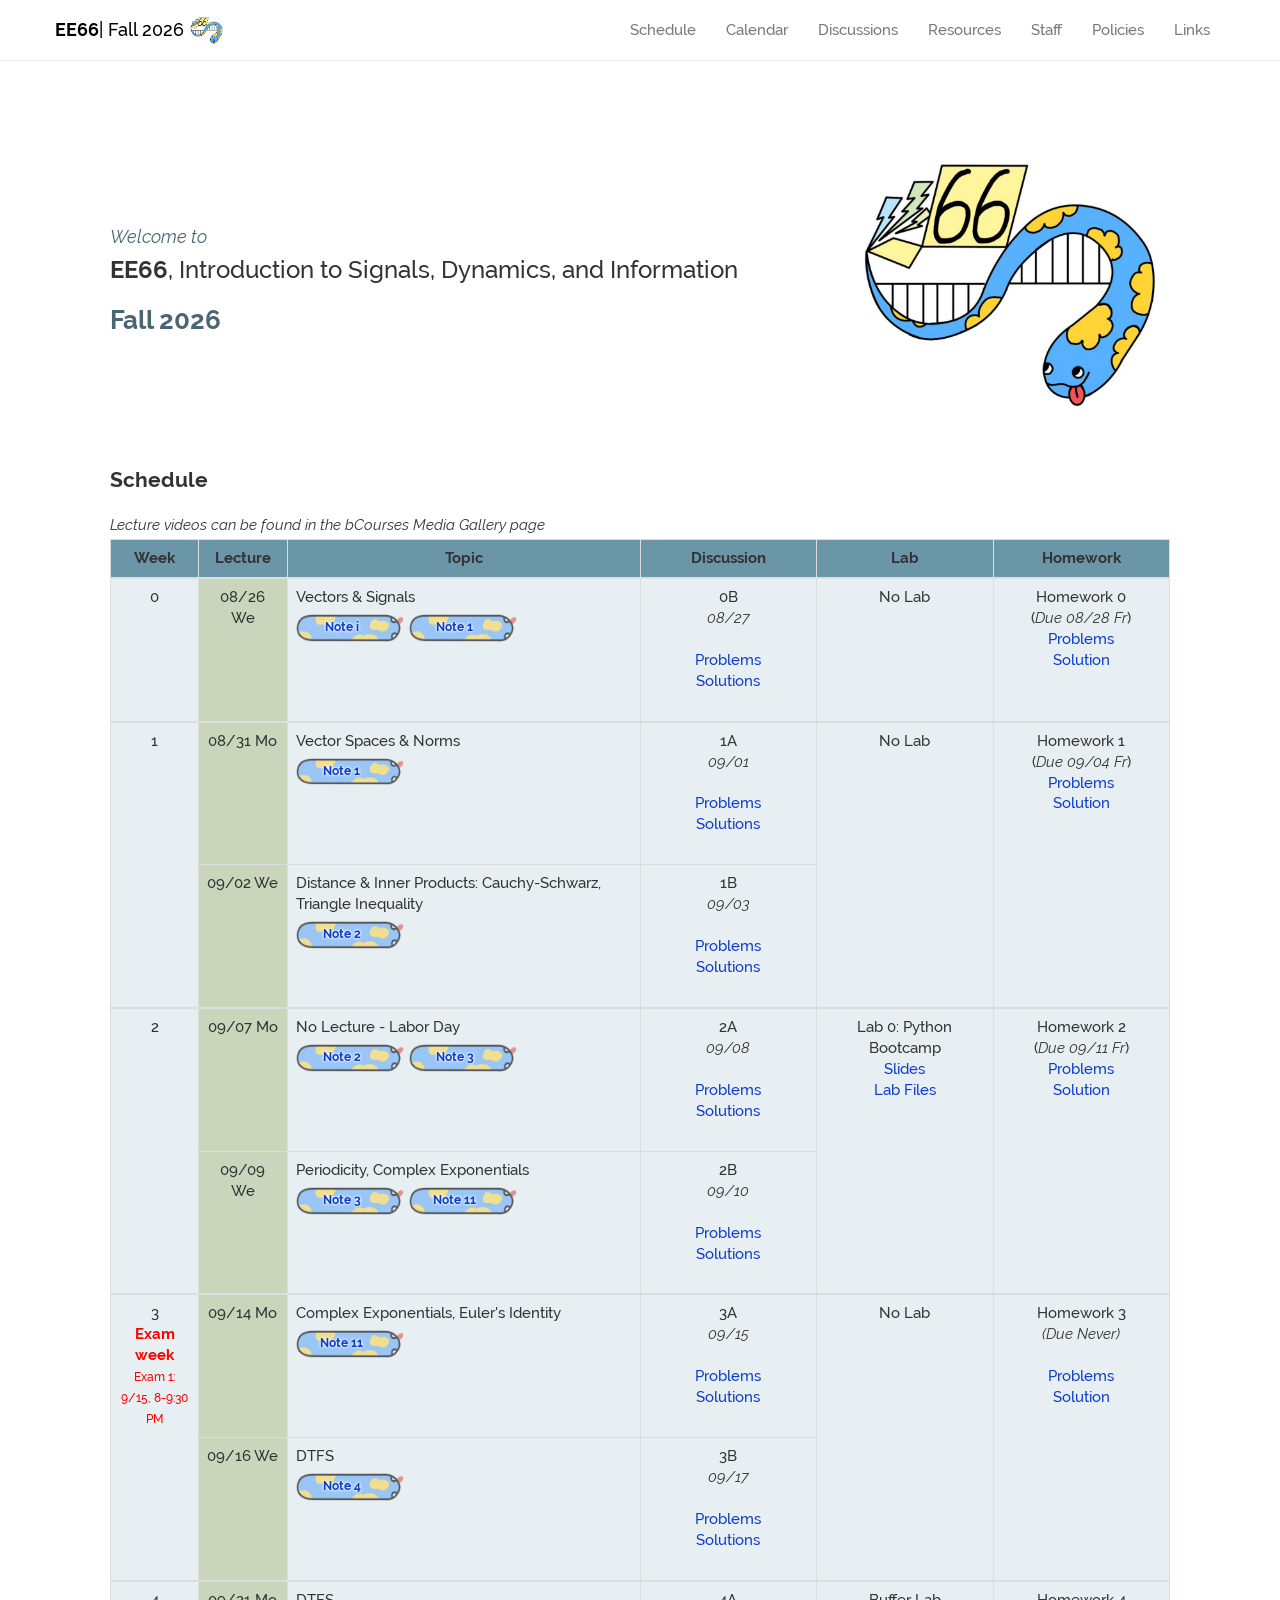
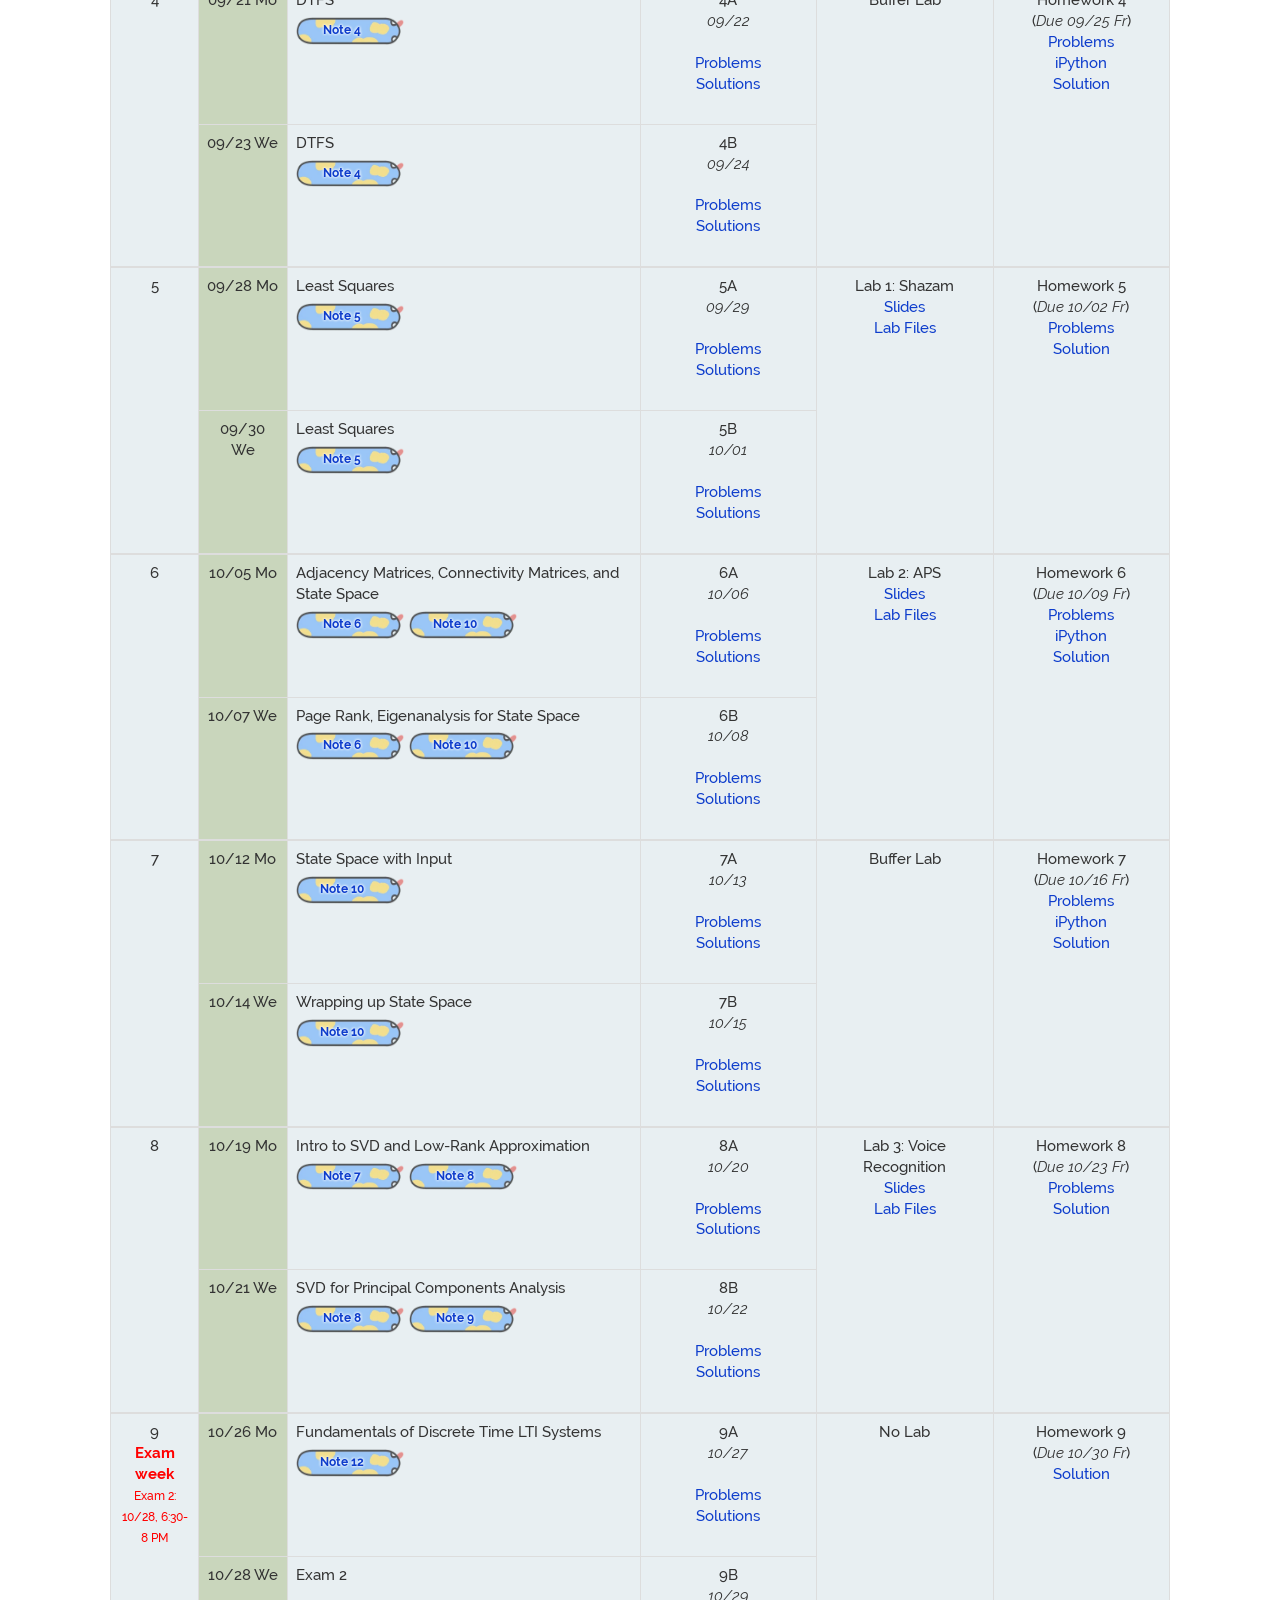
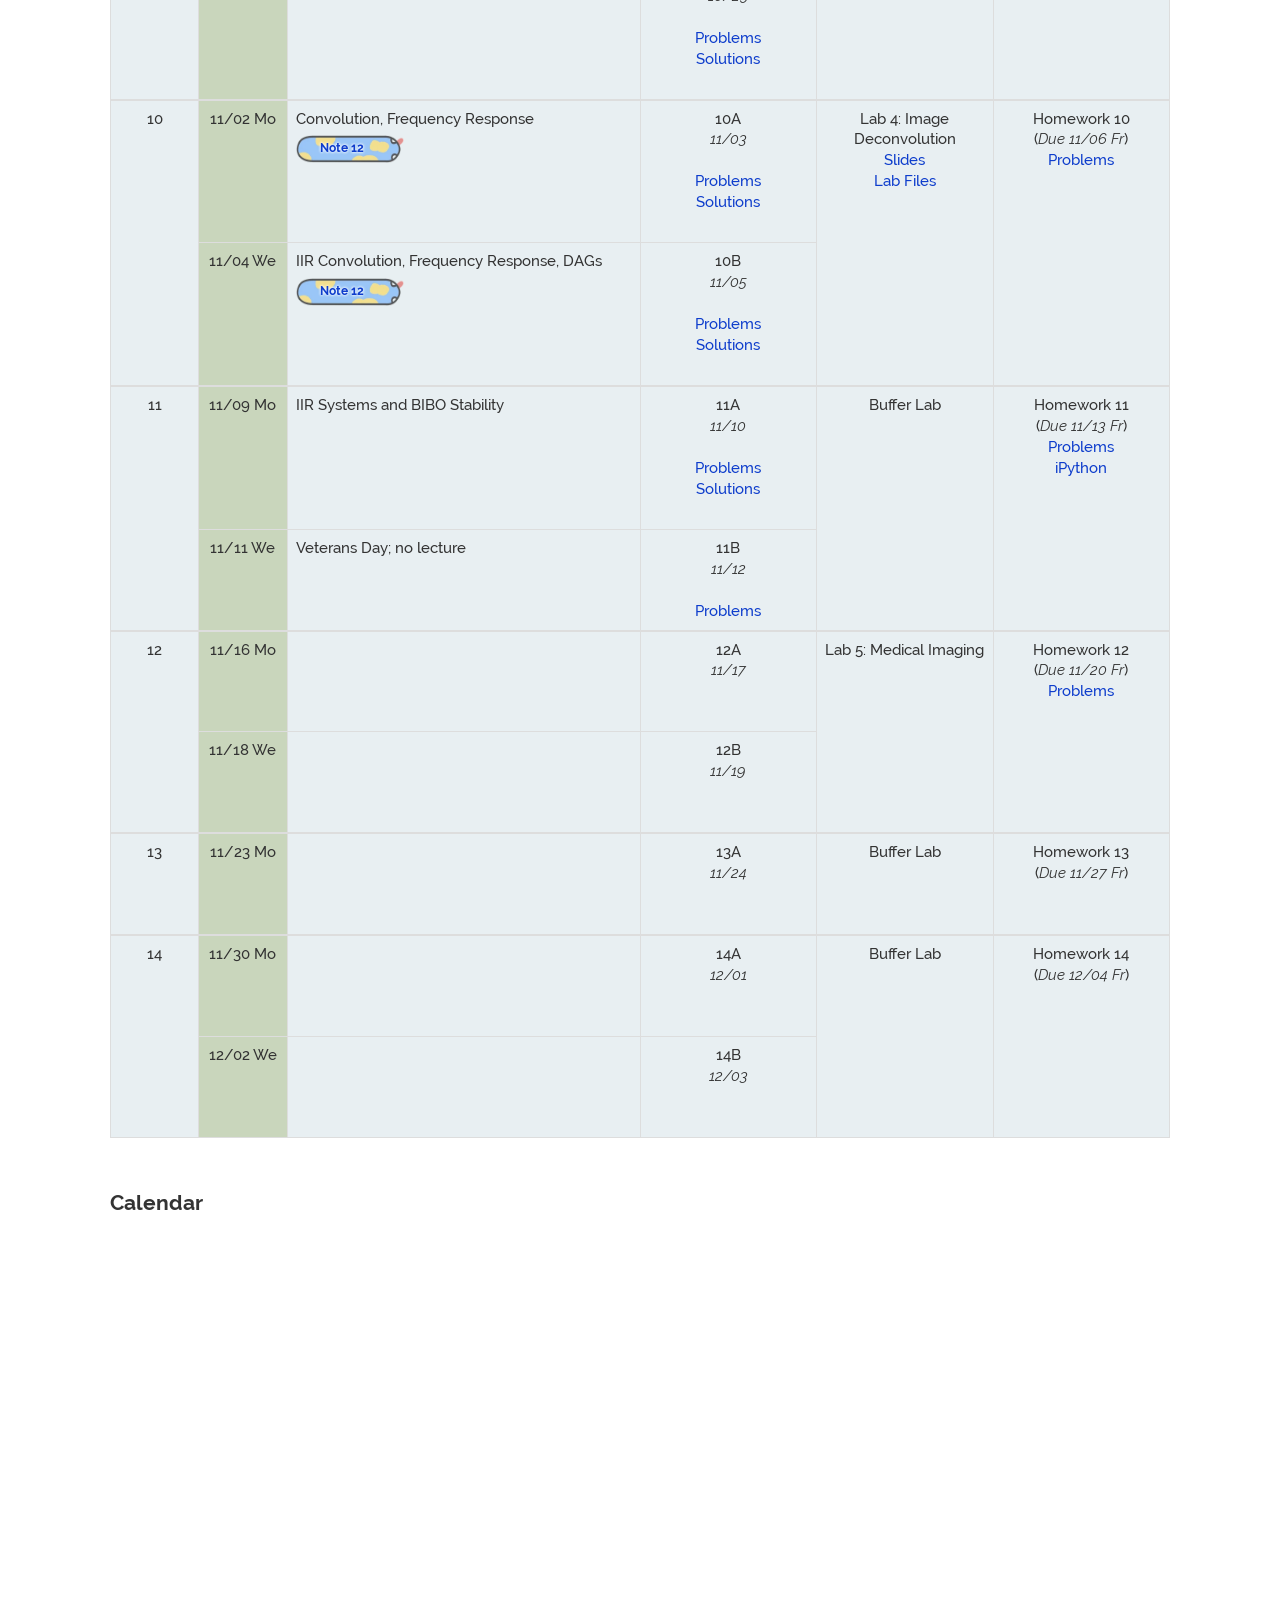
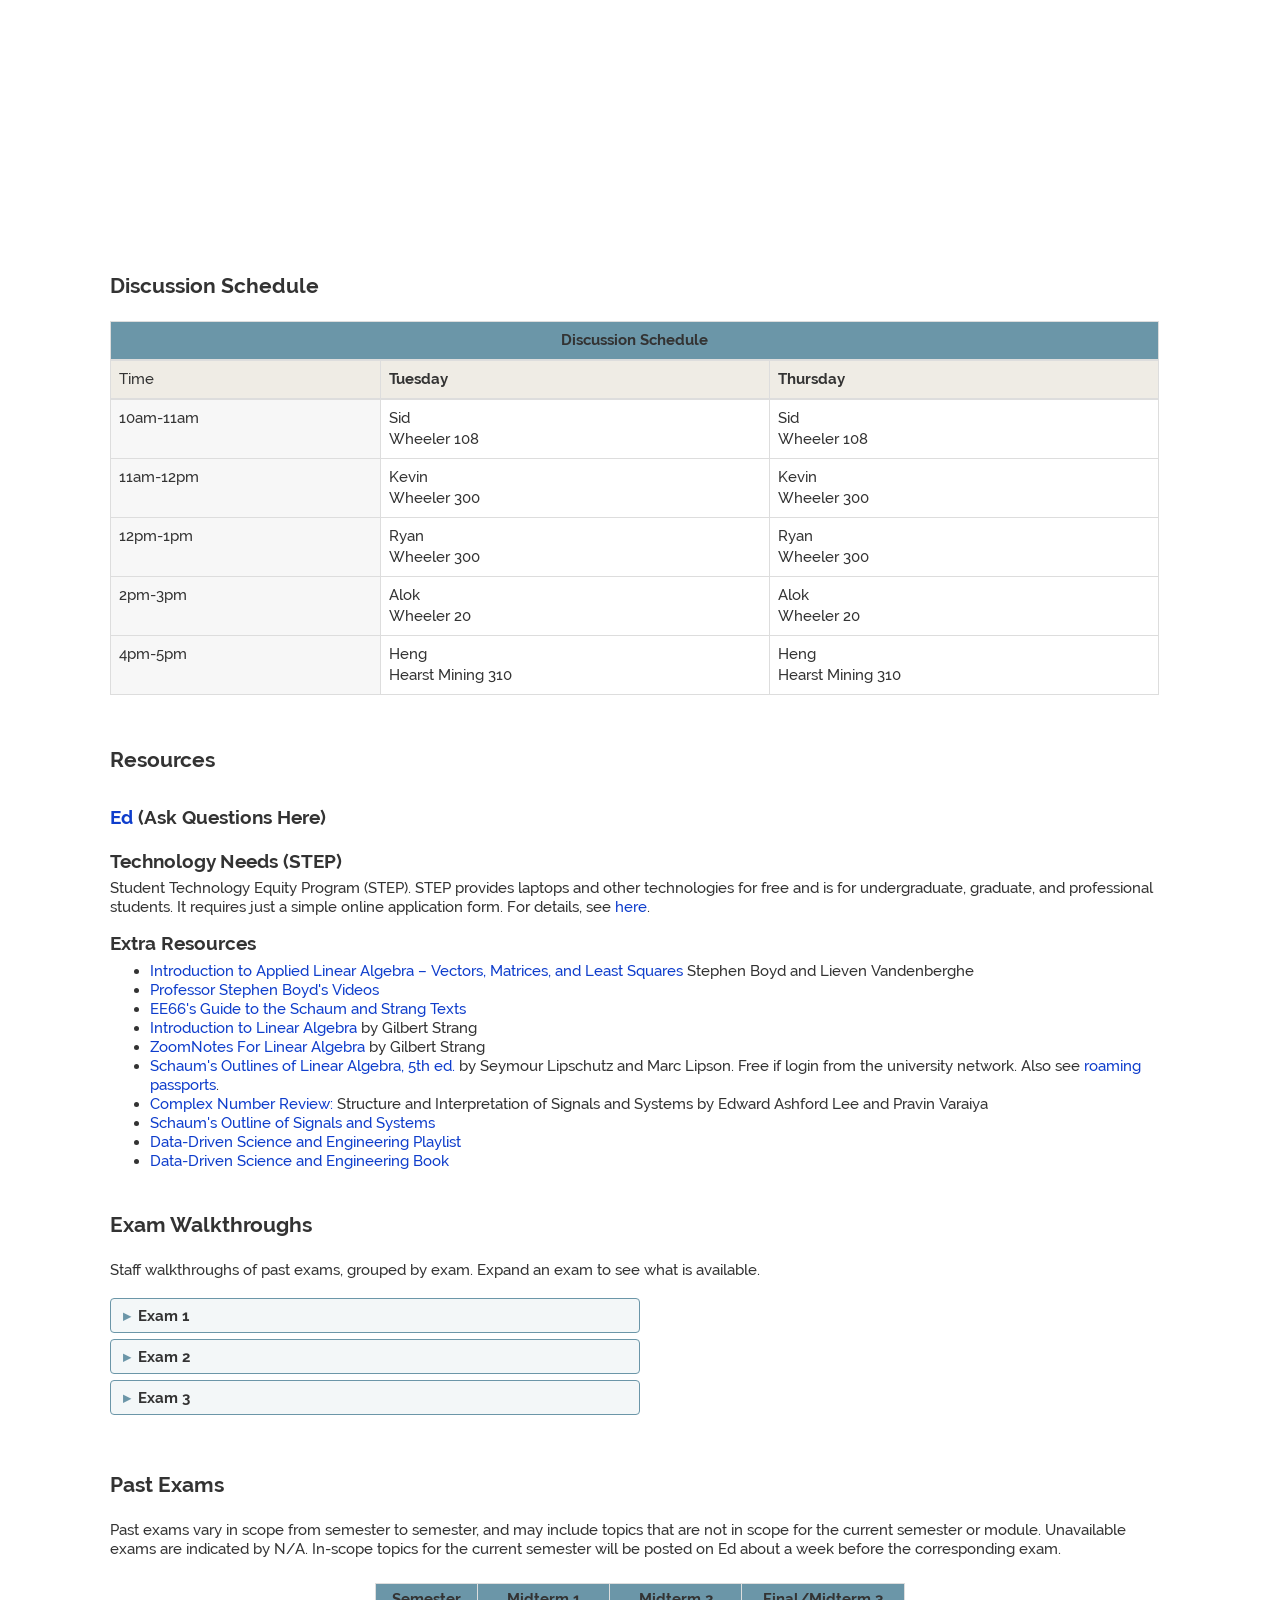
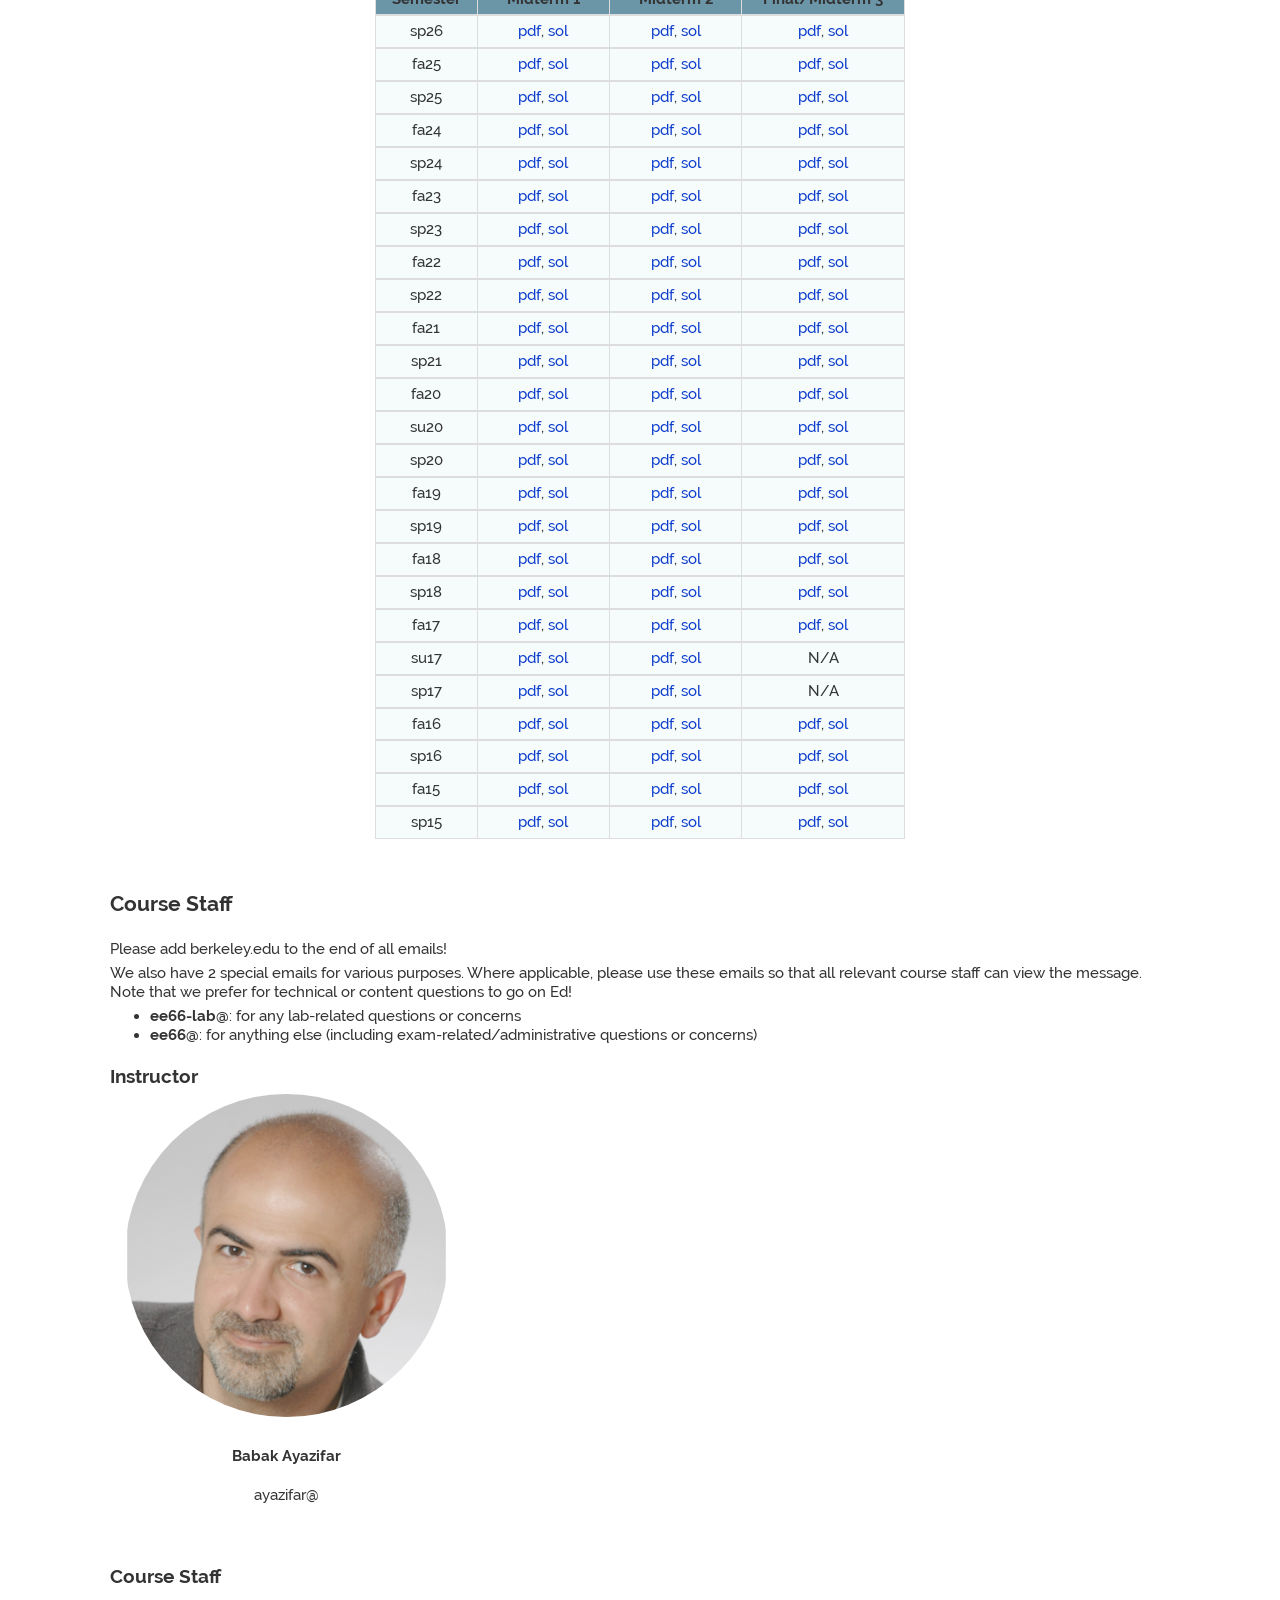
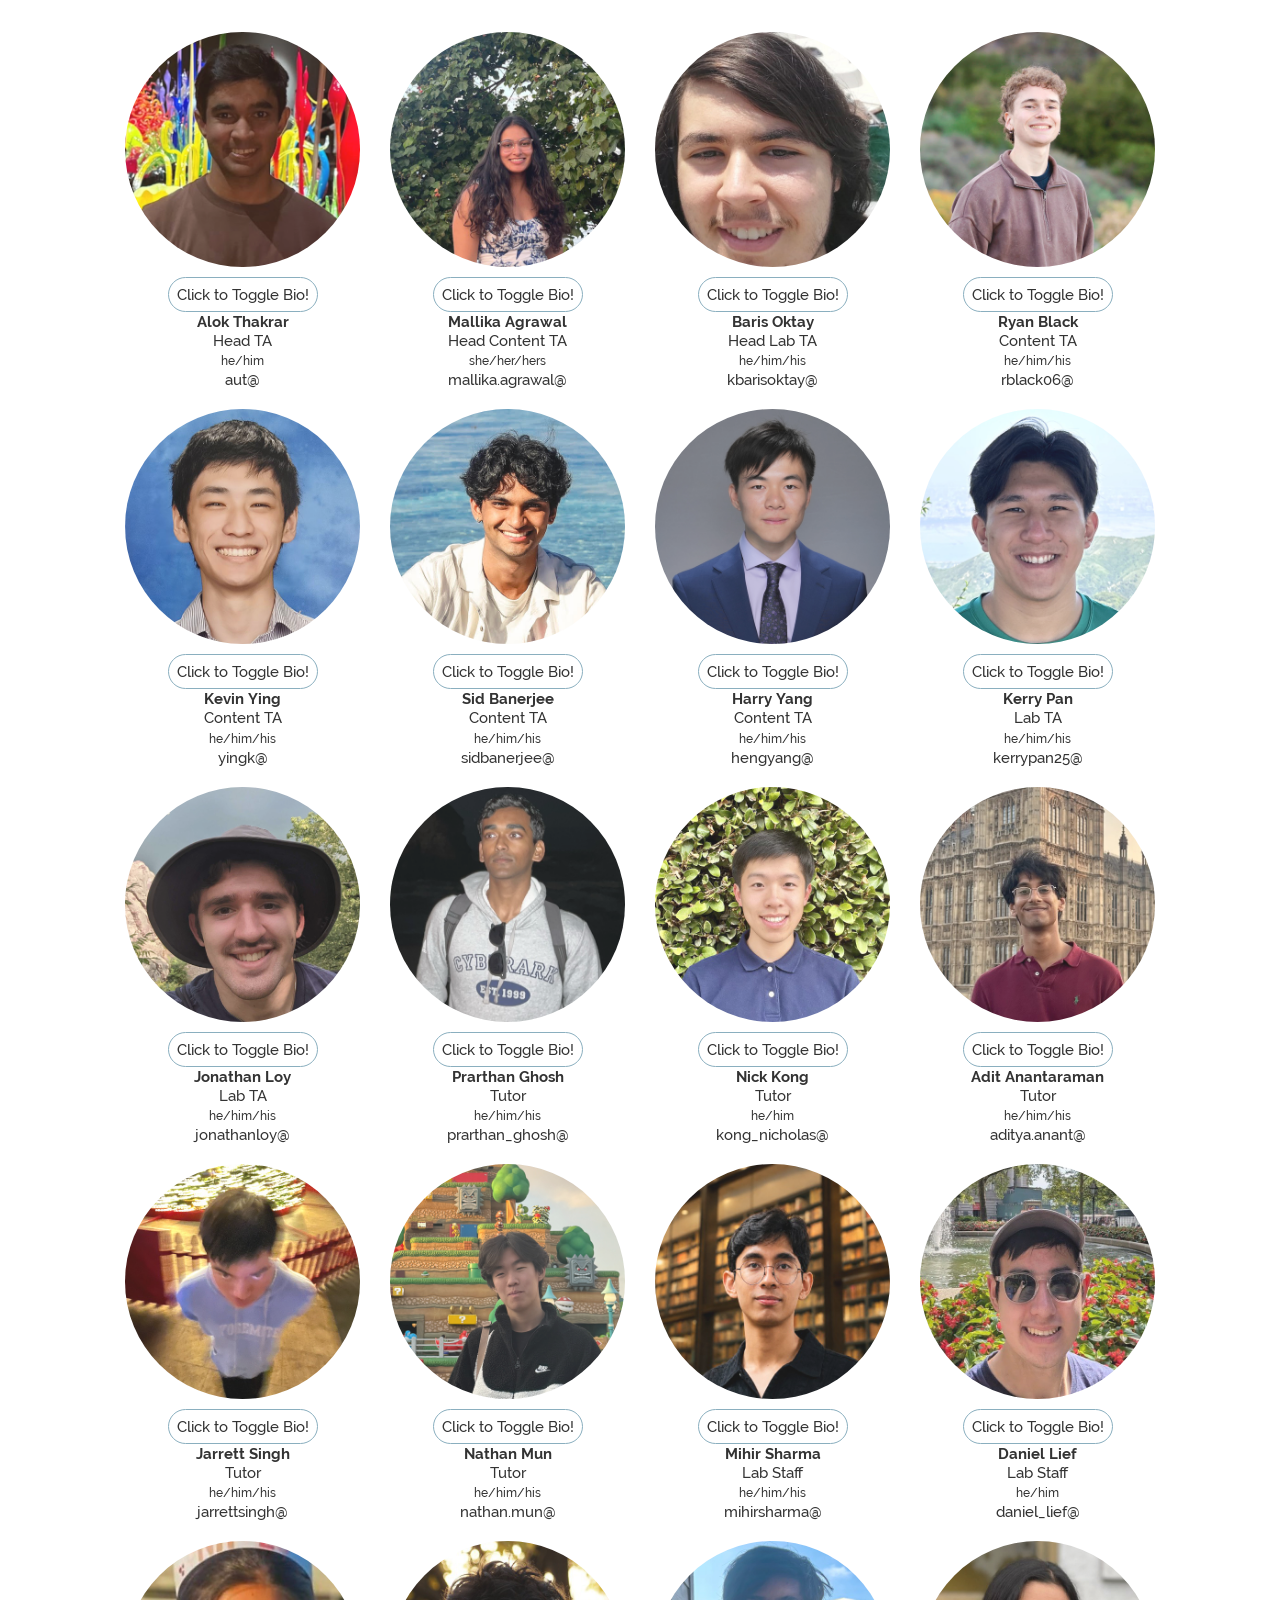
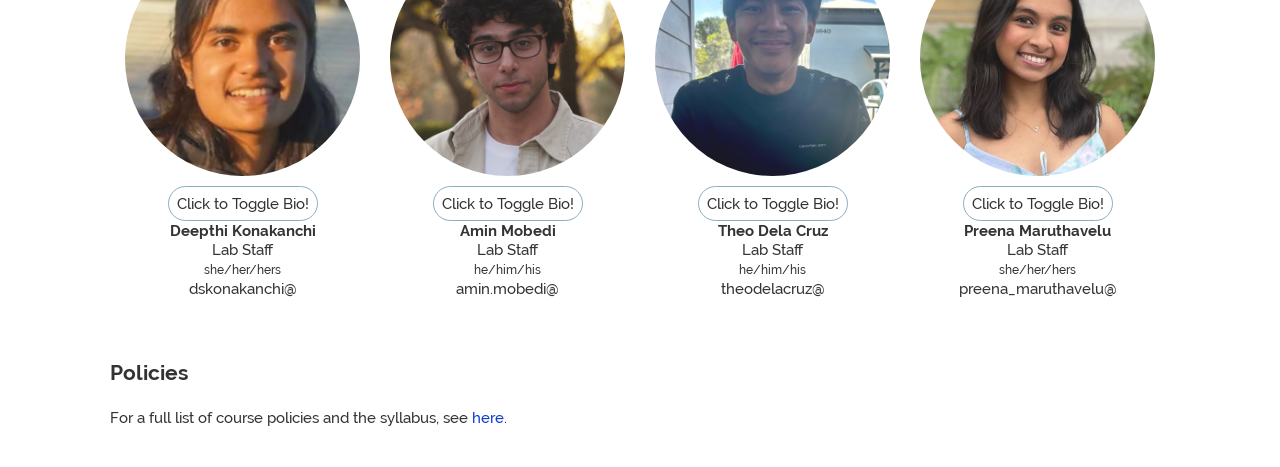
==== commit 19c64425: "publish HW12" ====
--- a/index.html
+++ b/index.html
@@ -1569,6 +1569,8 @@
                 Homework 12<br/>
                   (<i>Due 11/20 Fr</i>)
             <br>
+
+            <a rel="noopener noreferrer" target="_blank" href="homework/hw12.pdf">Problems</a> <br>
 
 <!--              -->
 <!--              -->
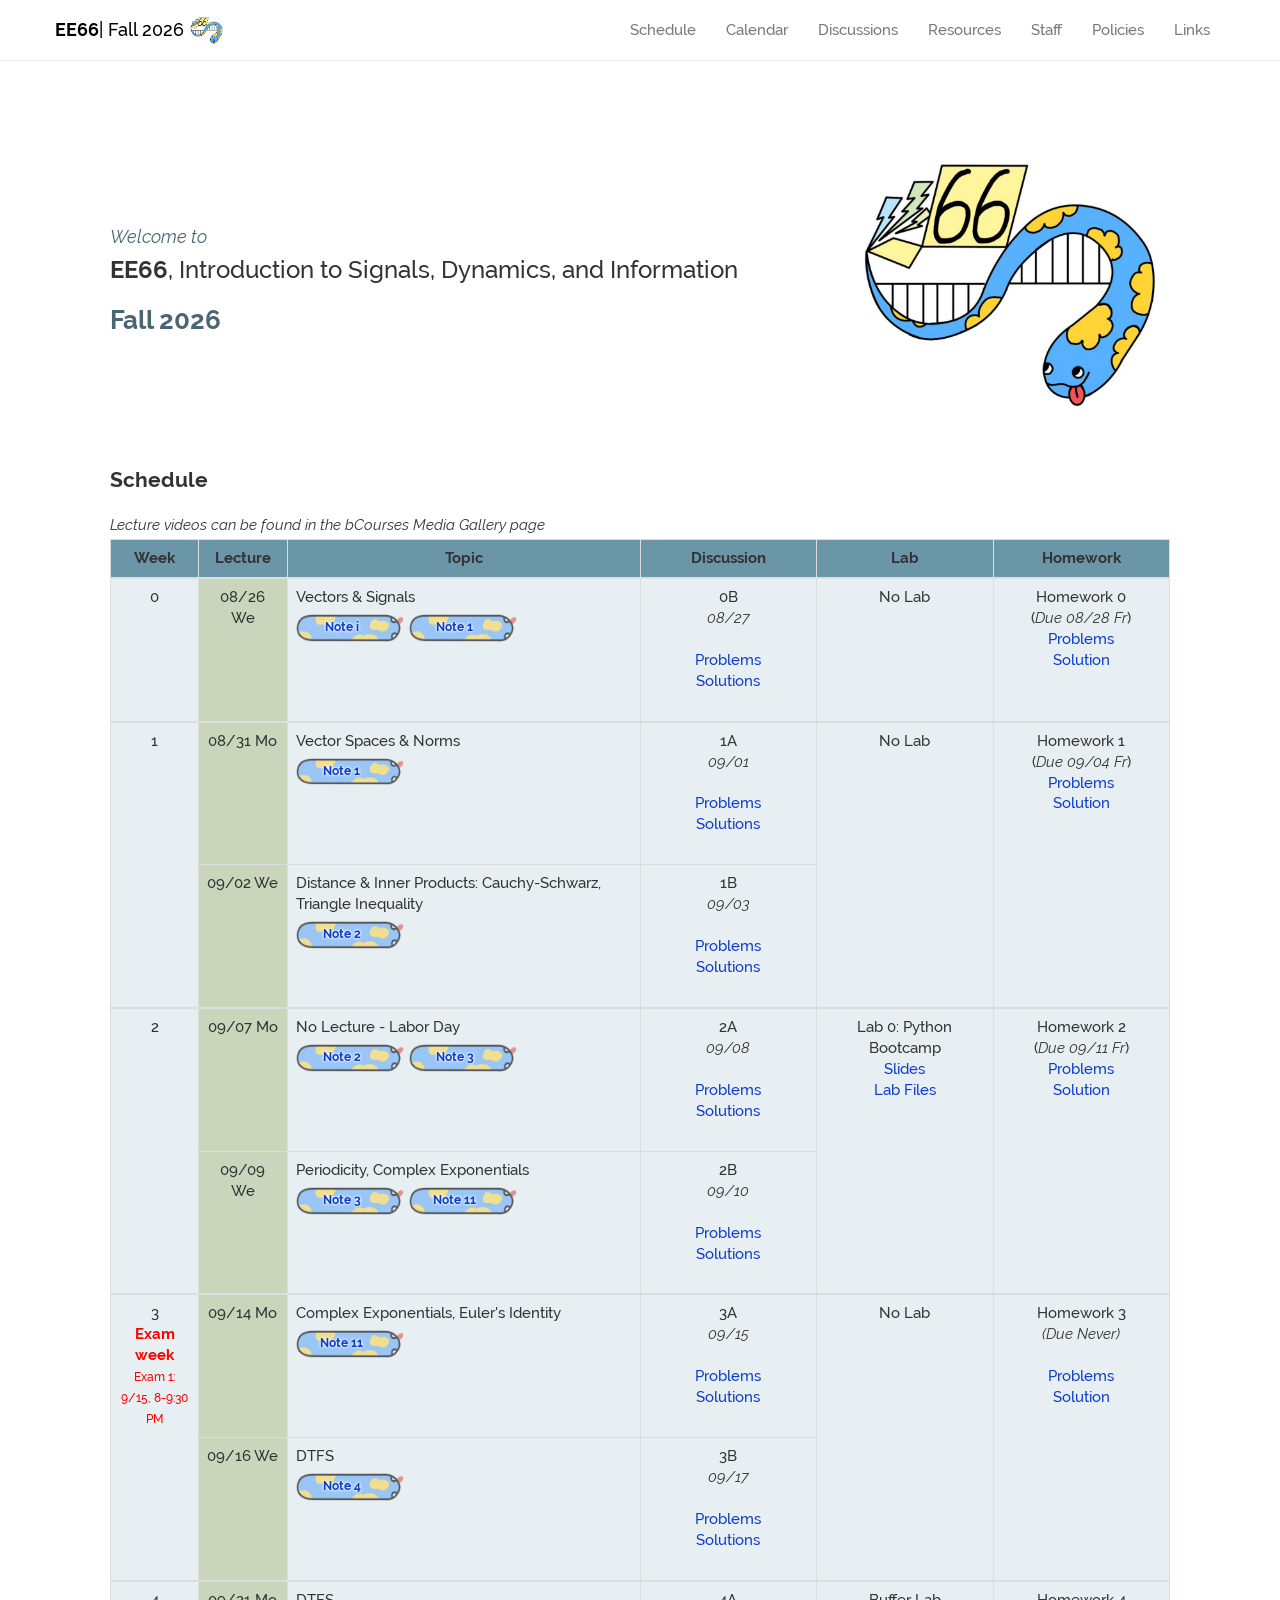
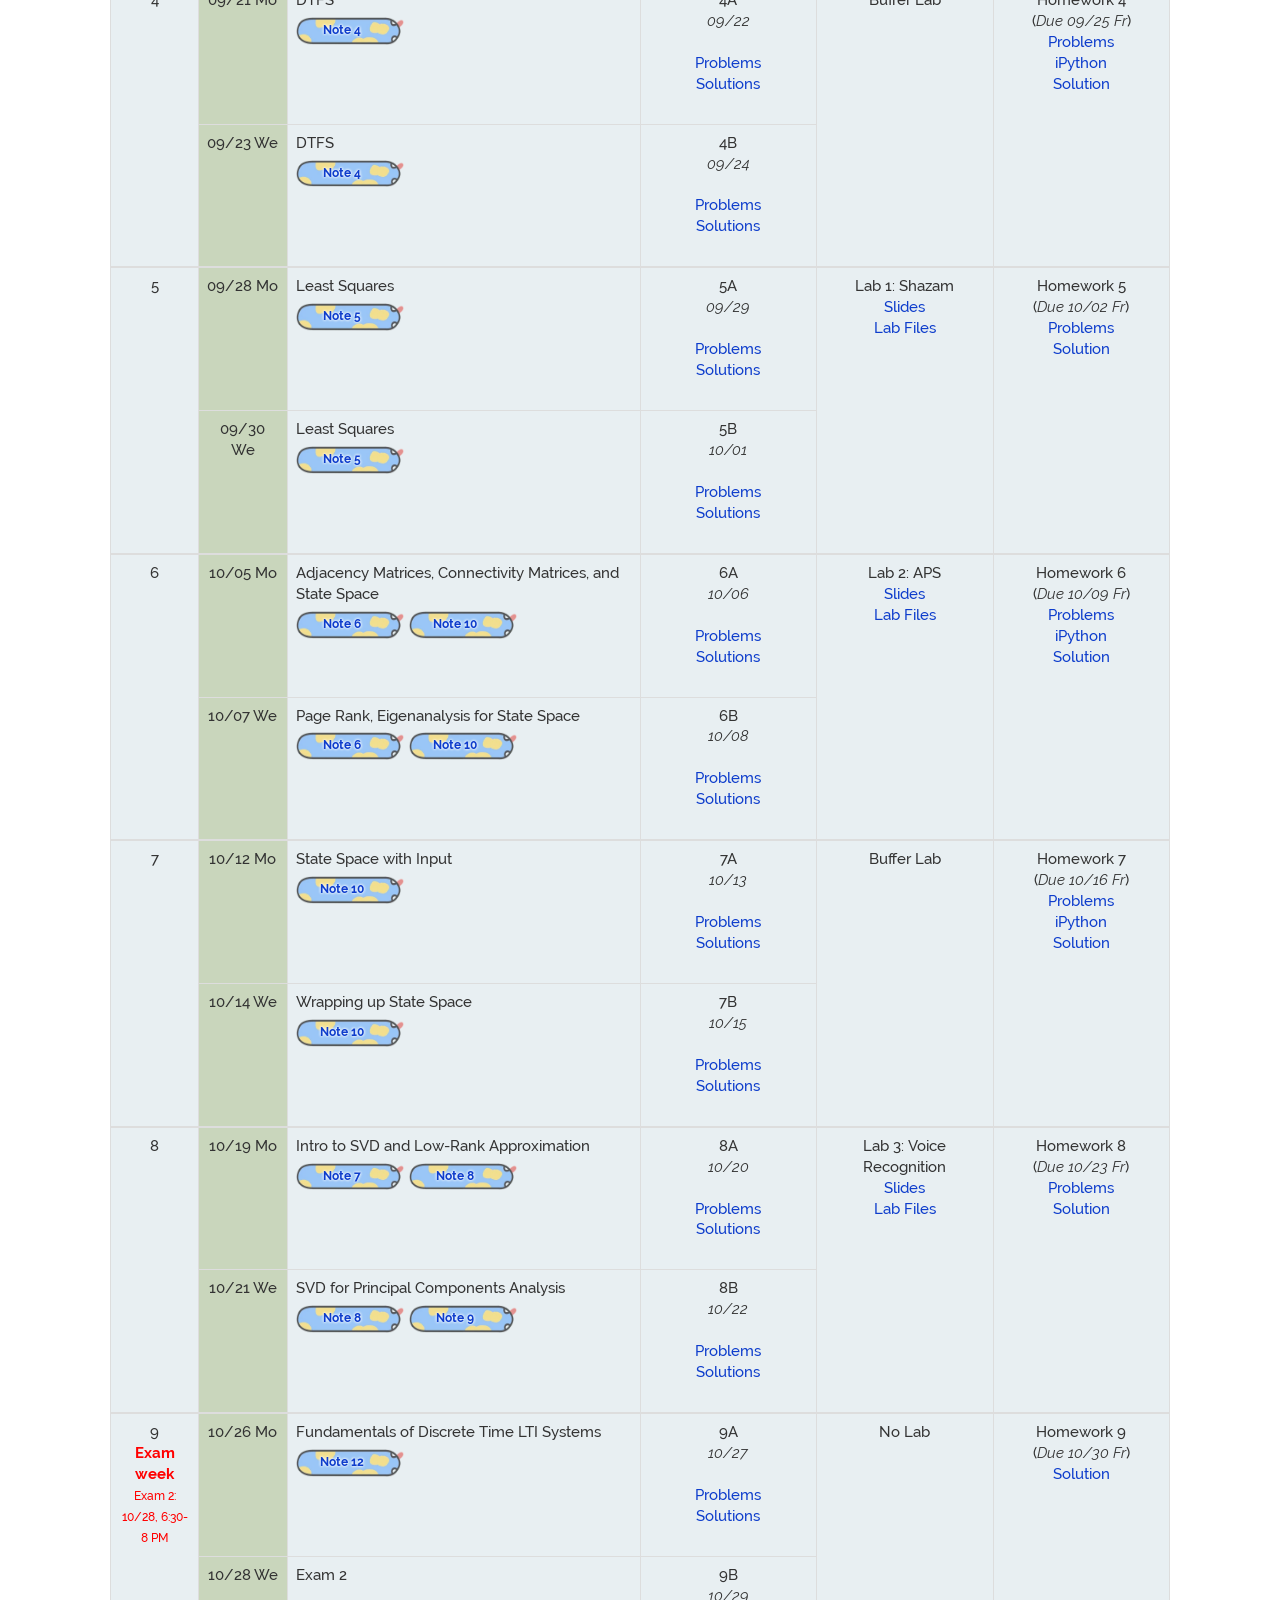
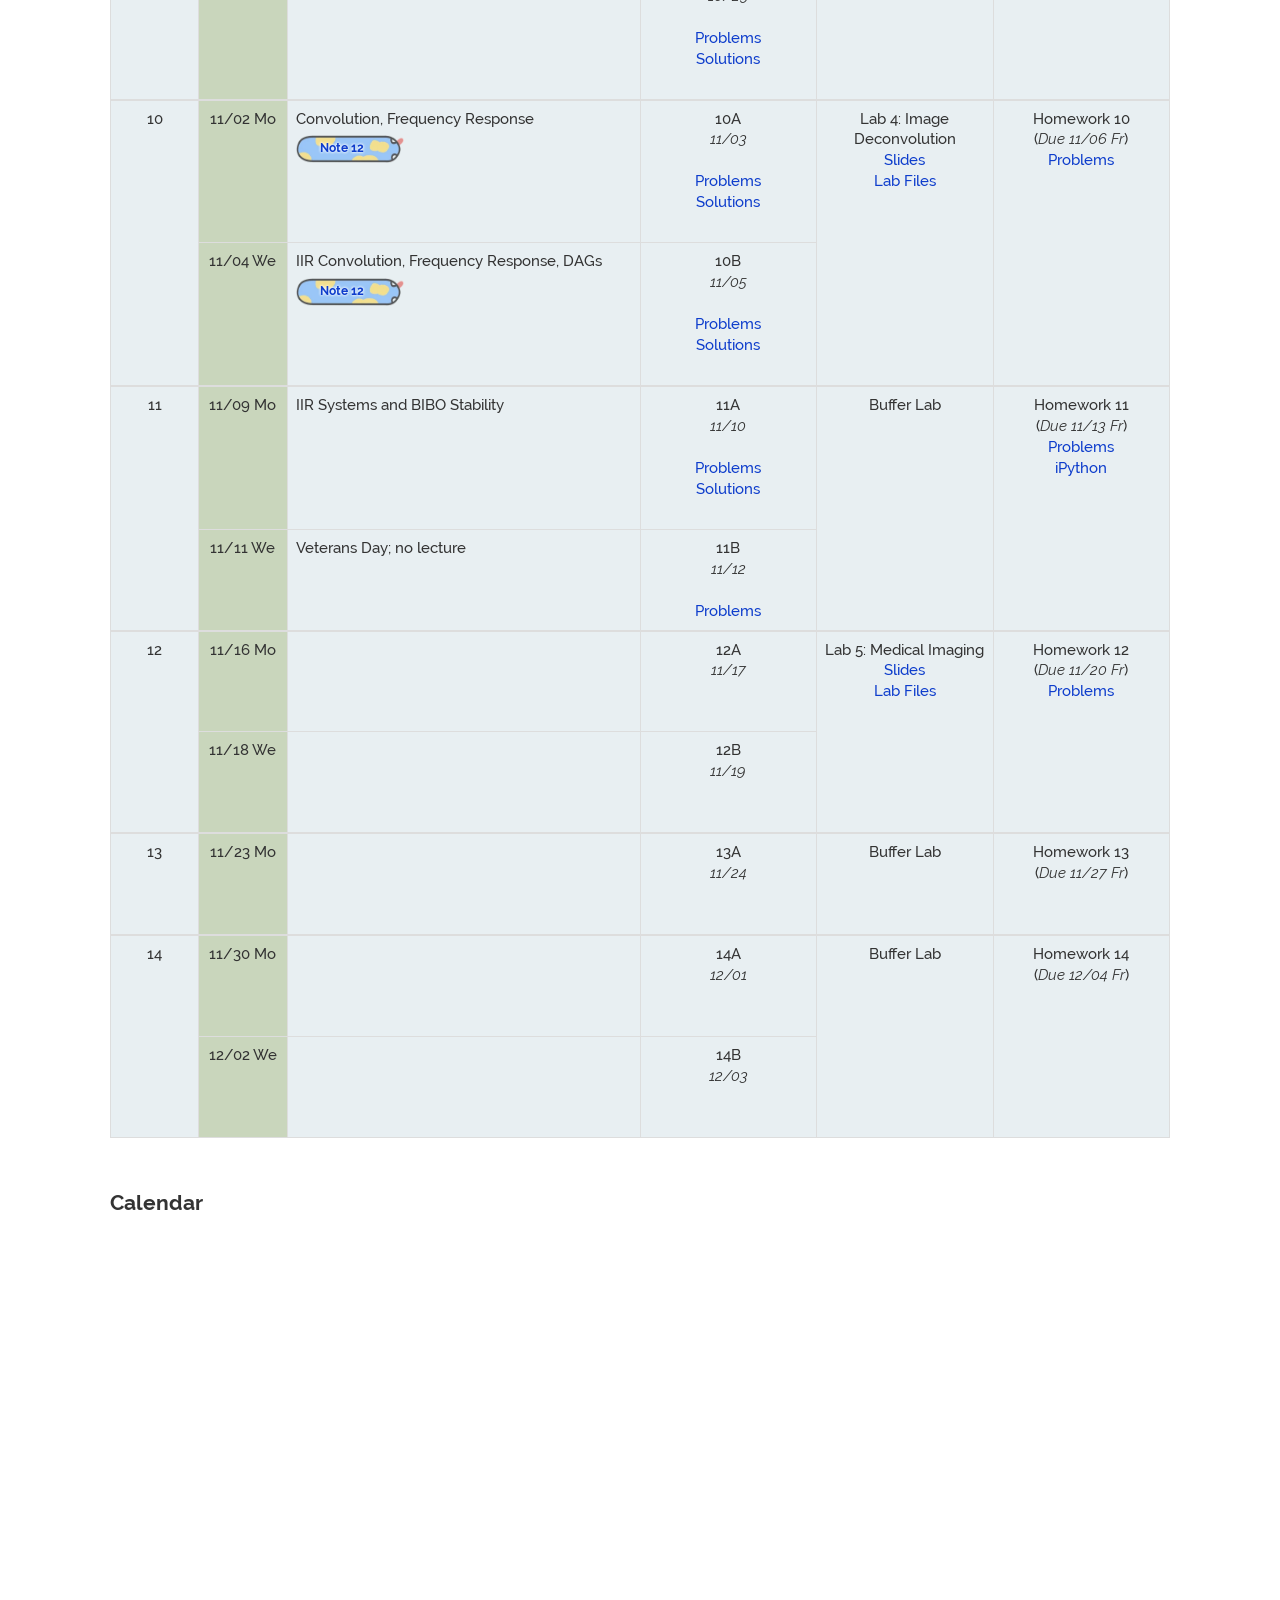
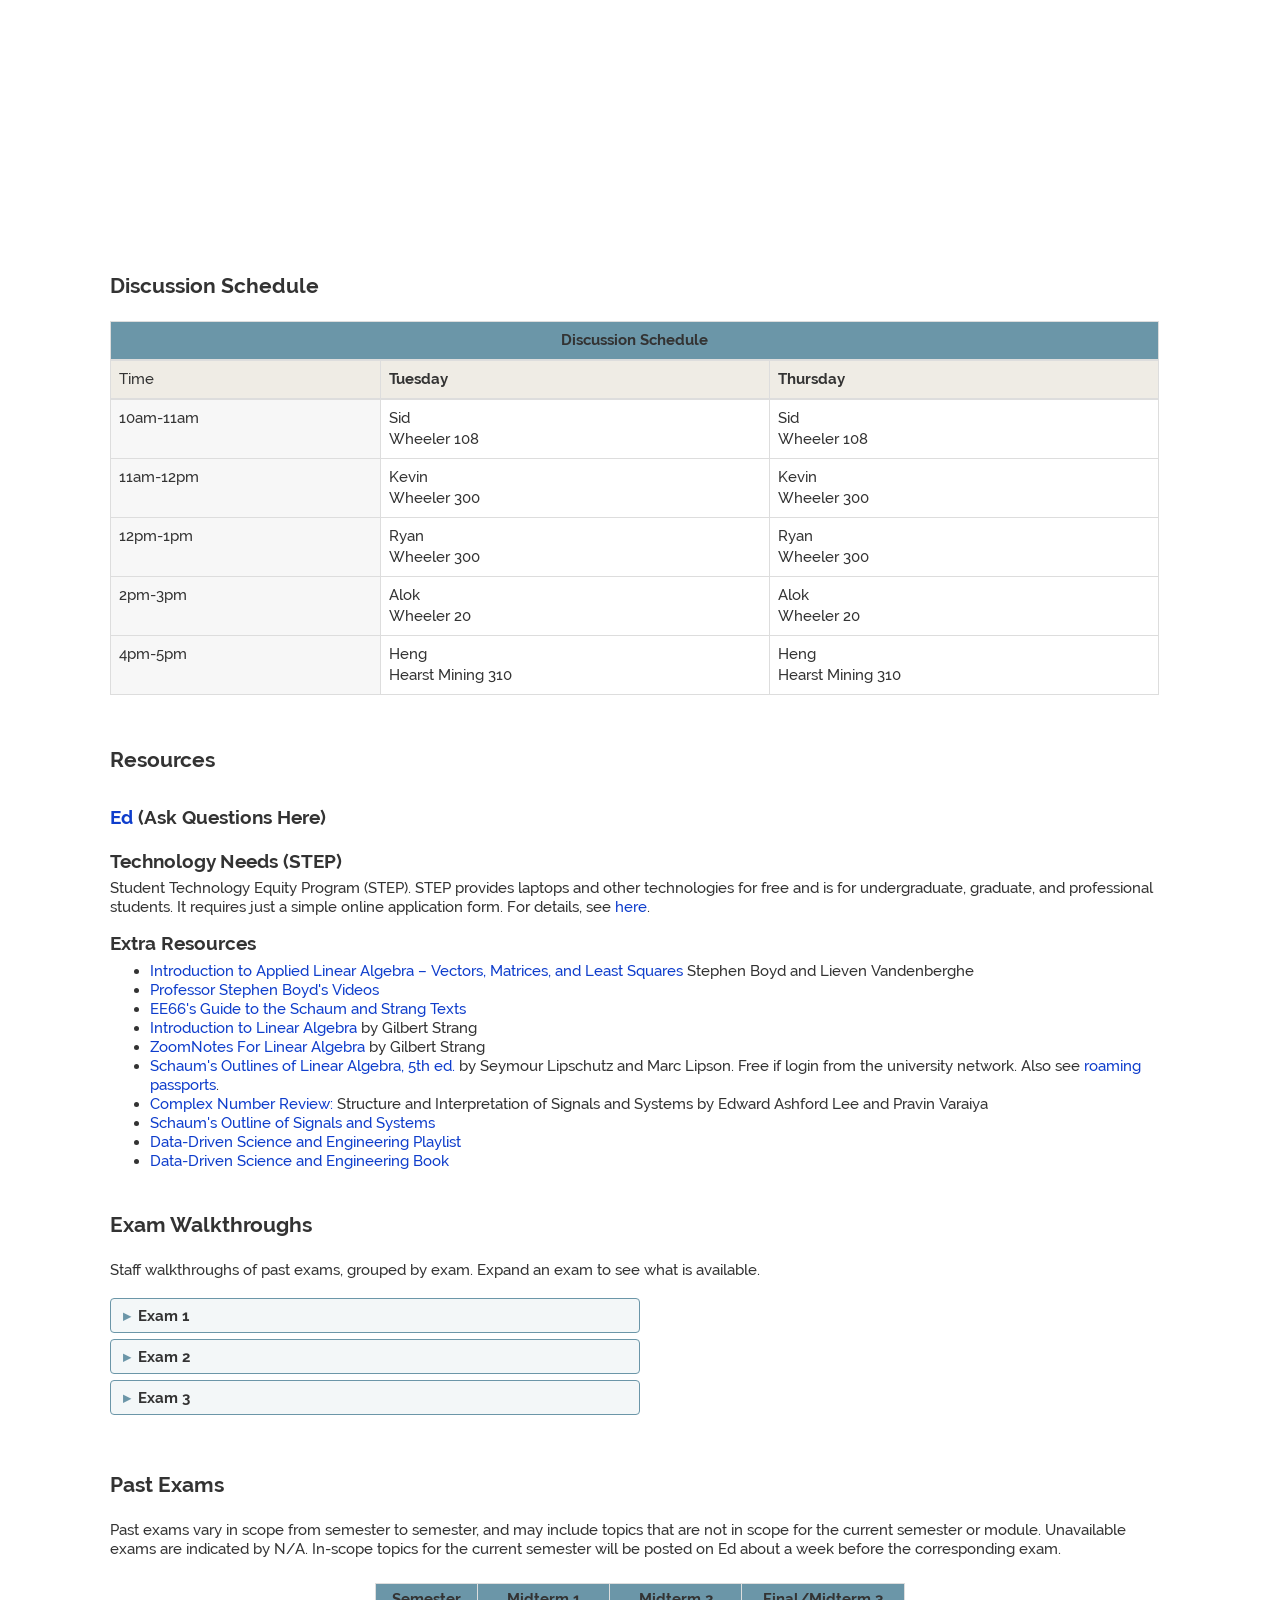
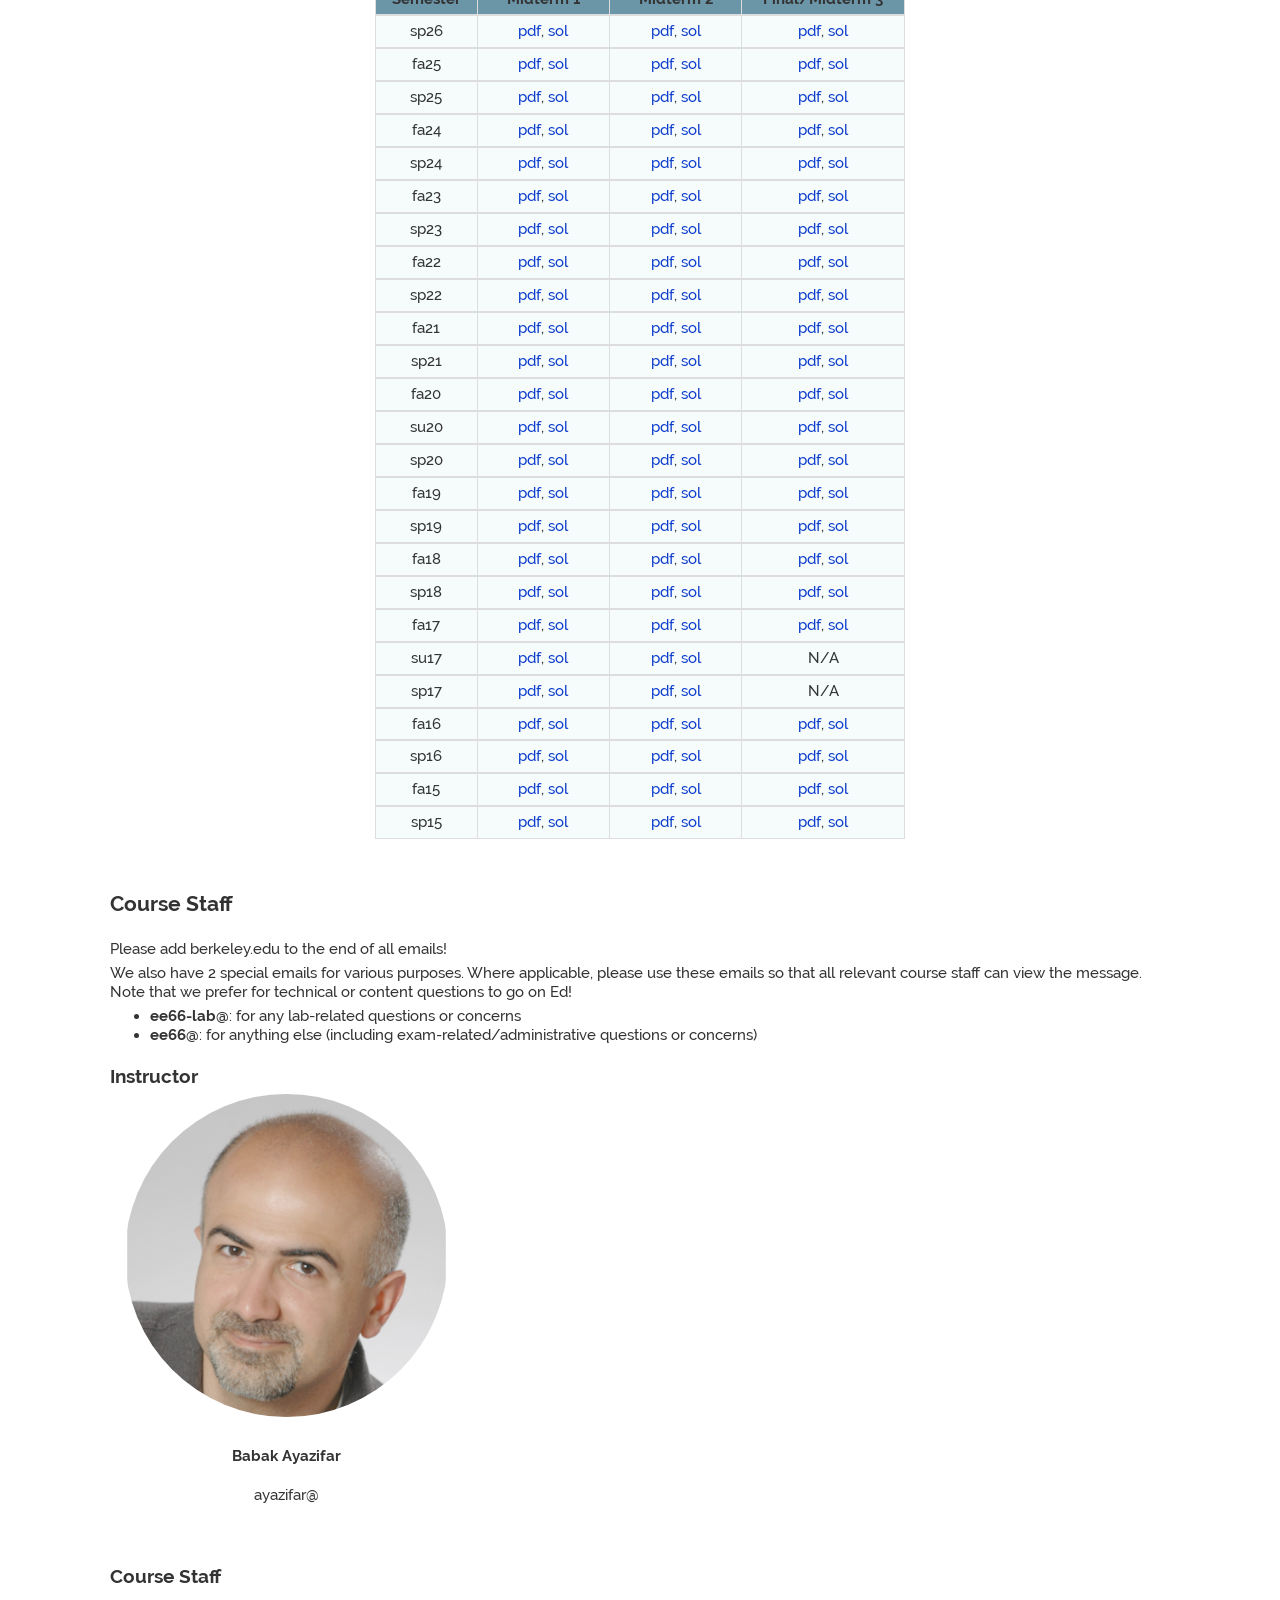
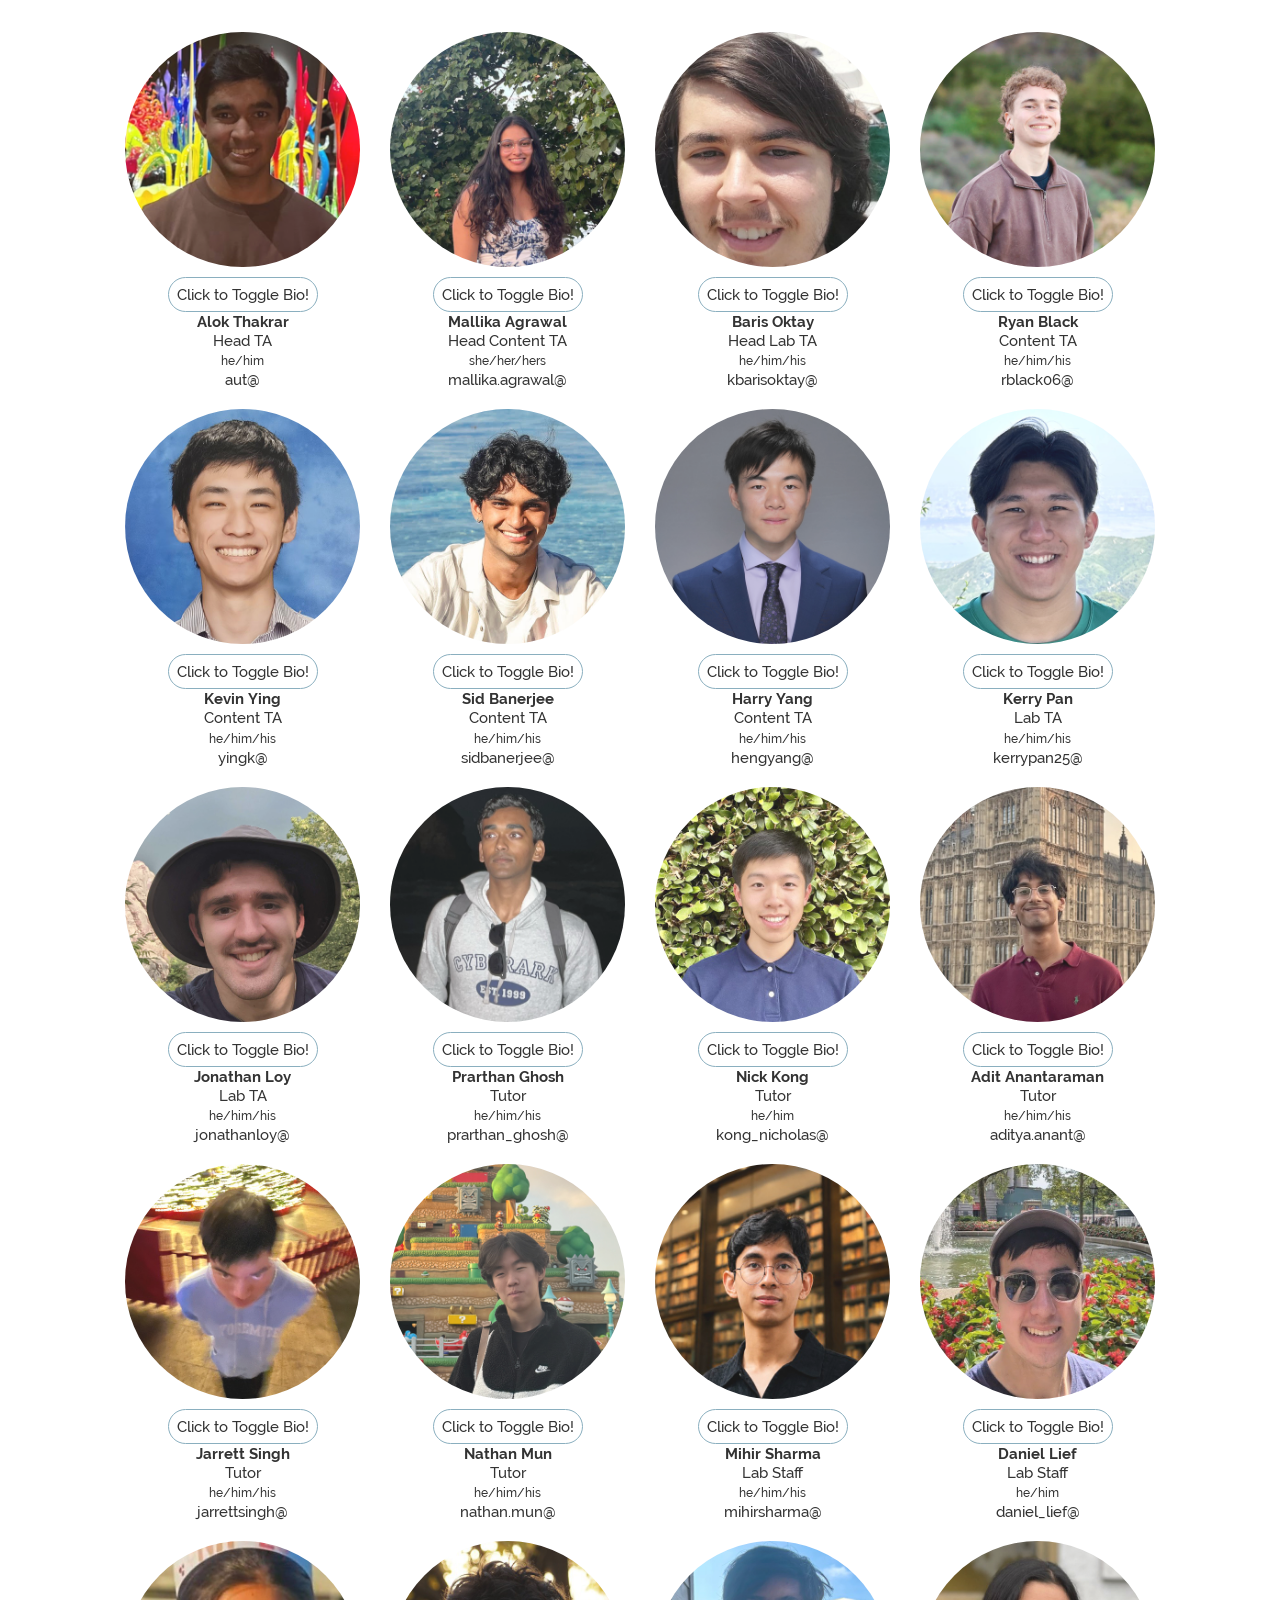
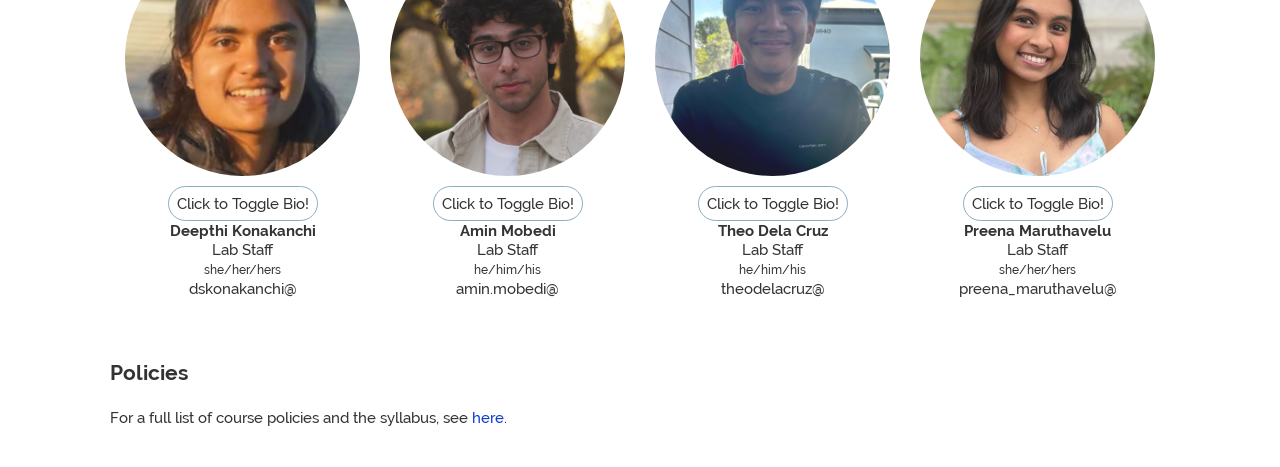
==== commit 9d4e7fa8: "lab 5 files added" ====
--- a/index.html
+++ b/index.html
@@ -1558,6 +1558,8 @@
           <td rowspan="2" class="center">
             Lab 5: Medical Imaging
             <br/>
+                 <a rel="noopener noreferrer" target="_blank" href = "lab/[Template] Medical Imaging.pptx">Slides</a> <br/>
+                 <a rel="noopener noreferrer" target="_blank" href = "lab/lab_5_medical imaging.zip">Lab Files</a> <br/>
           </td>
            <!-- Terminating if for regular lab-->
 
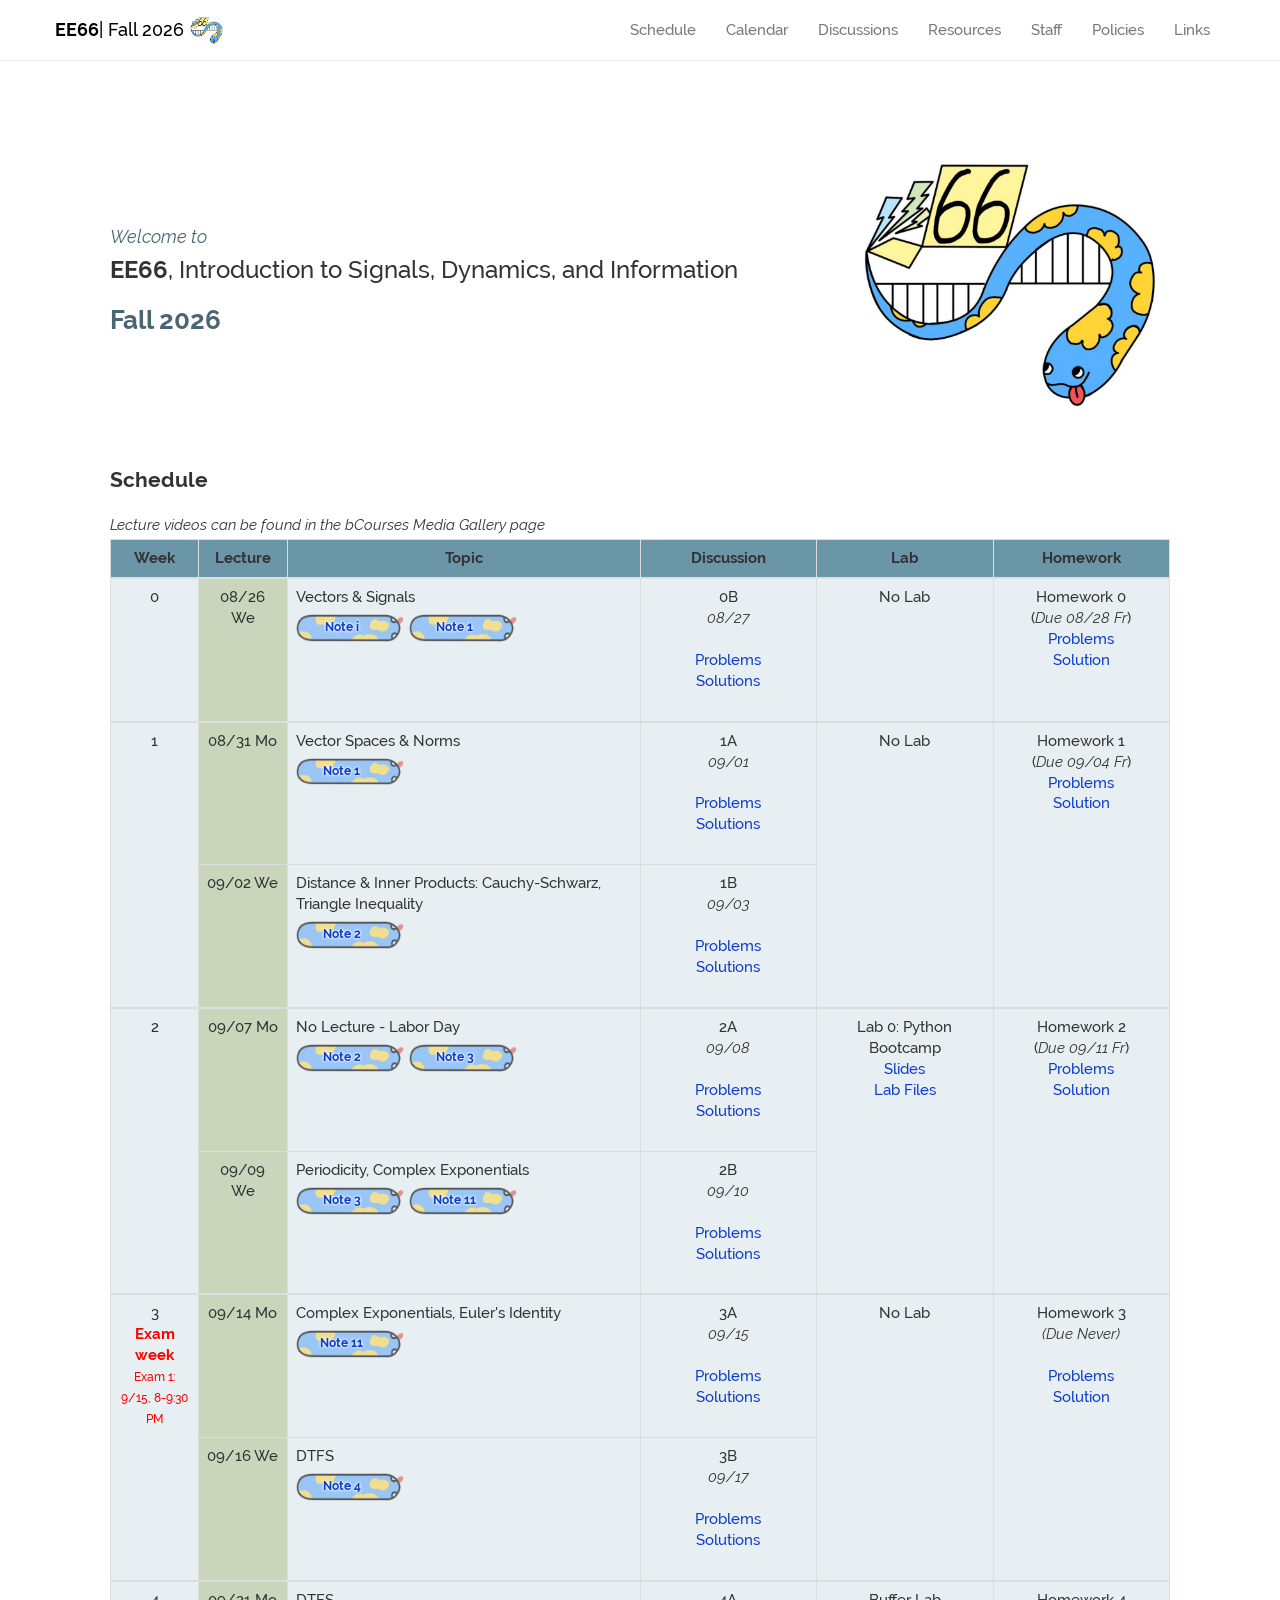
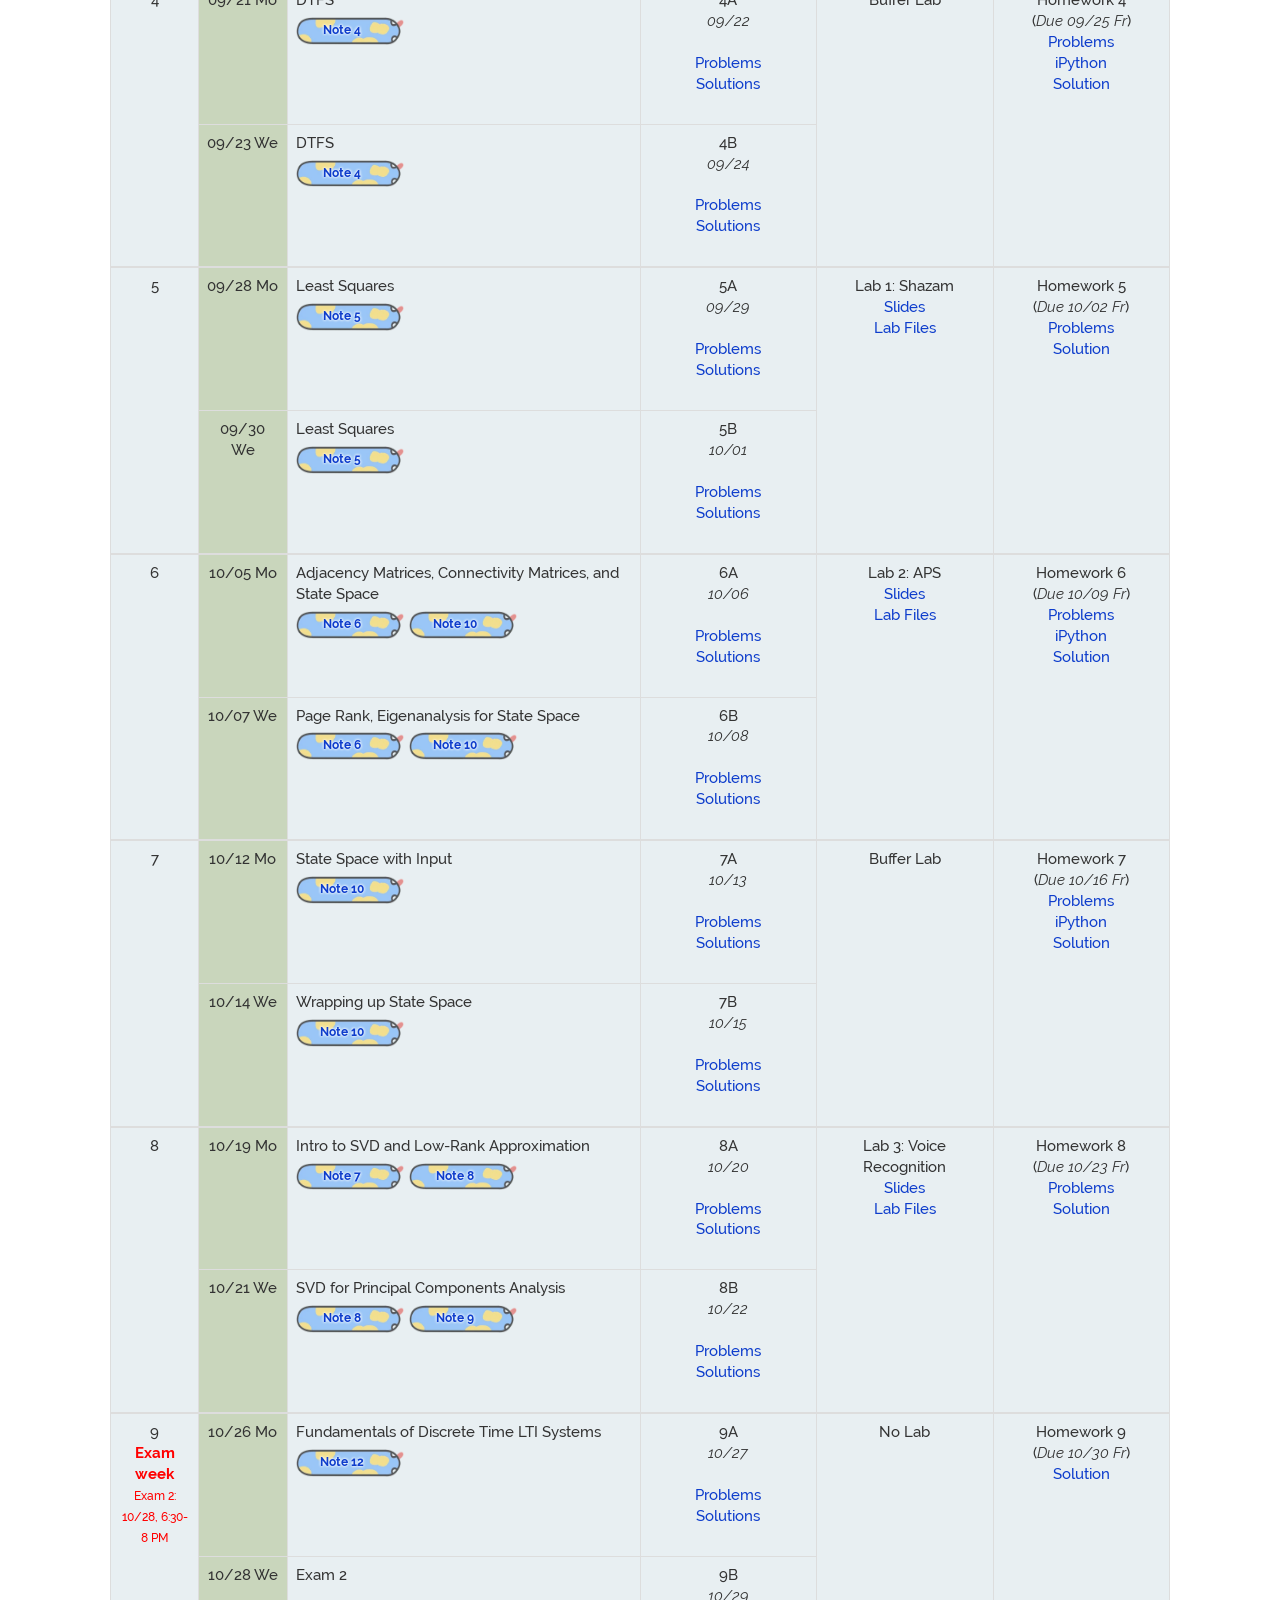
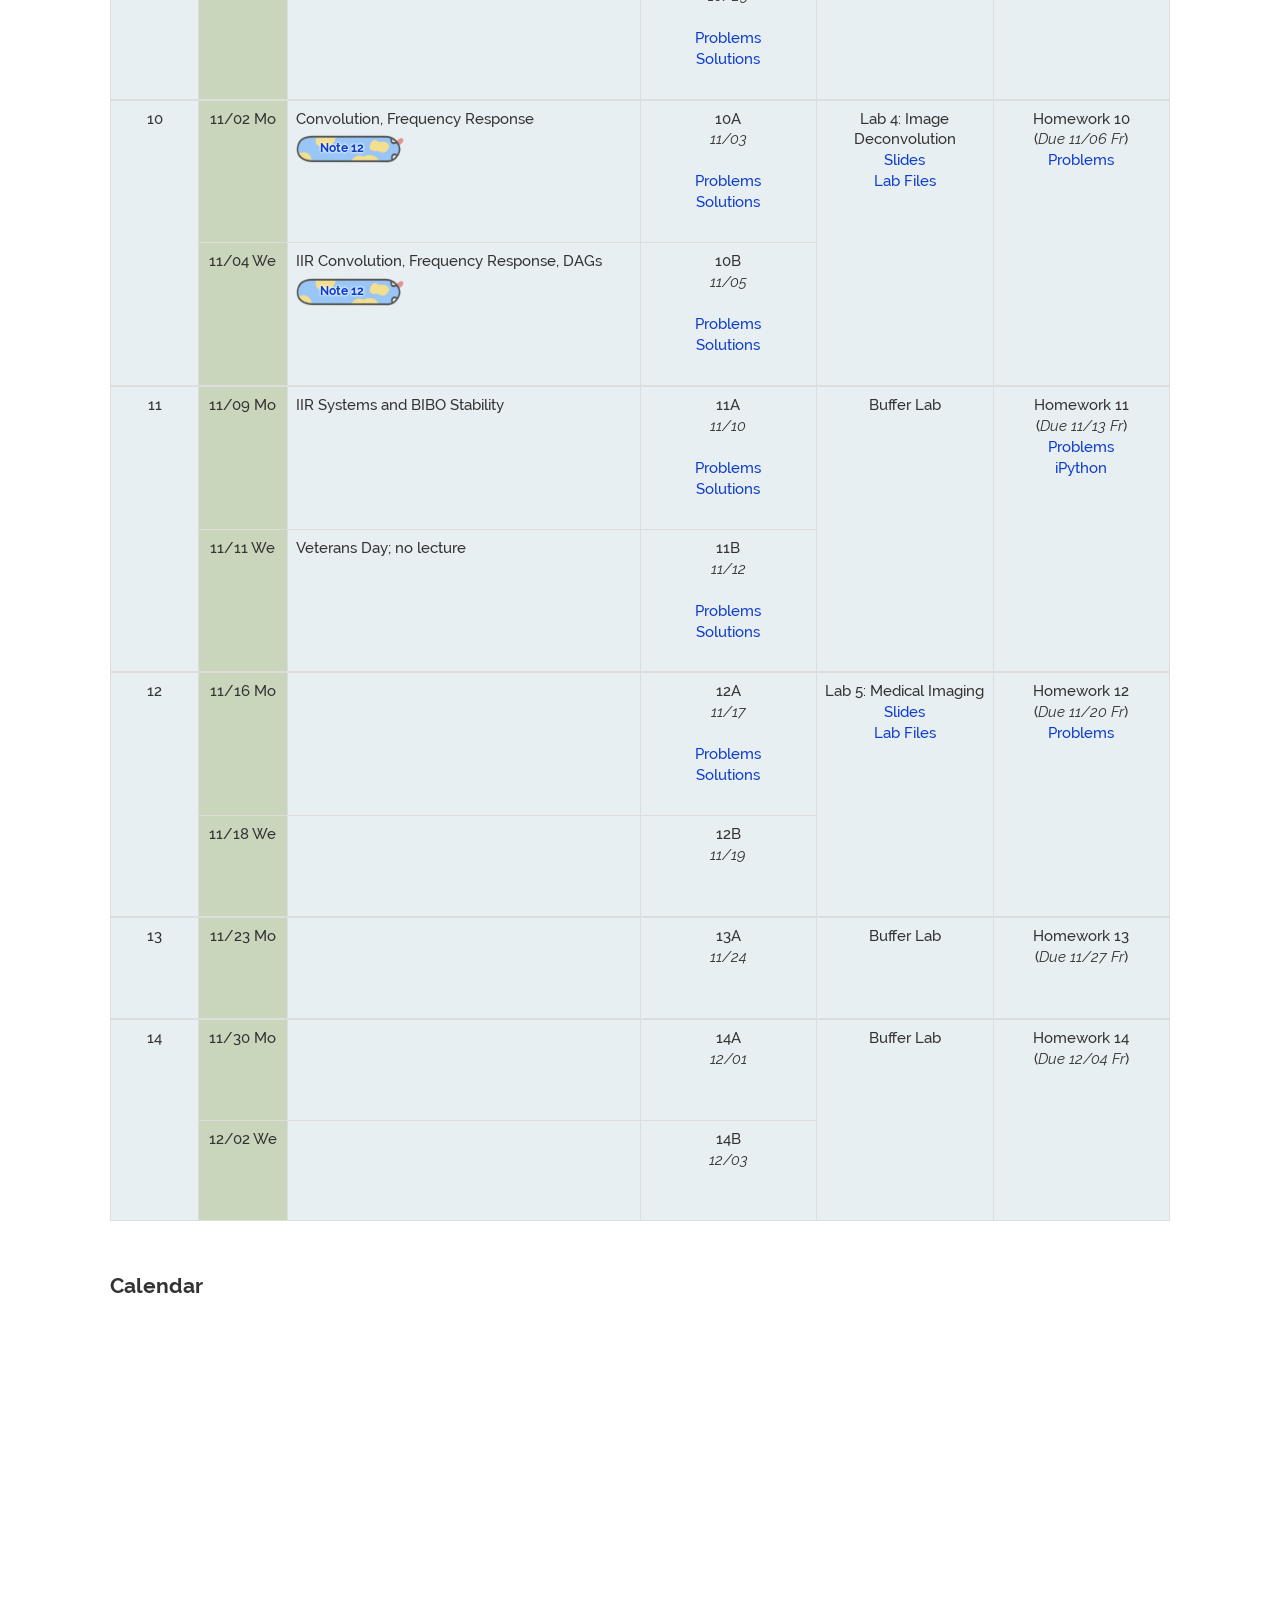
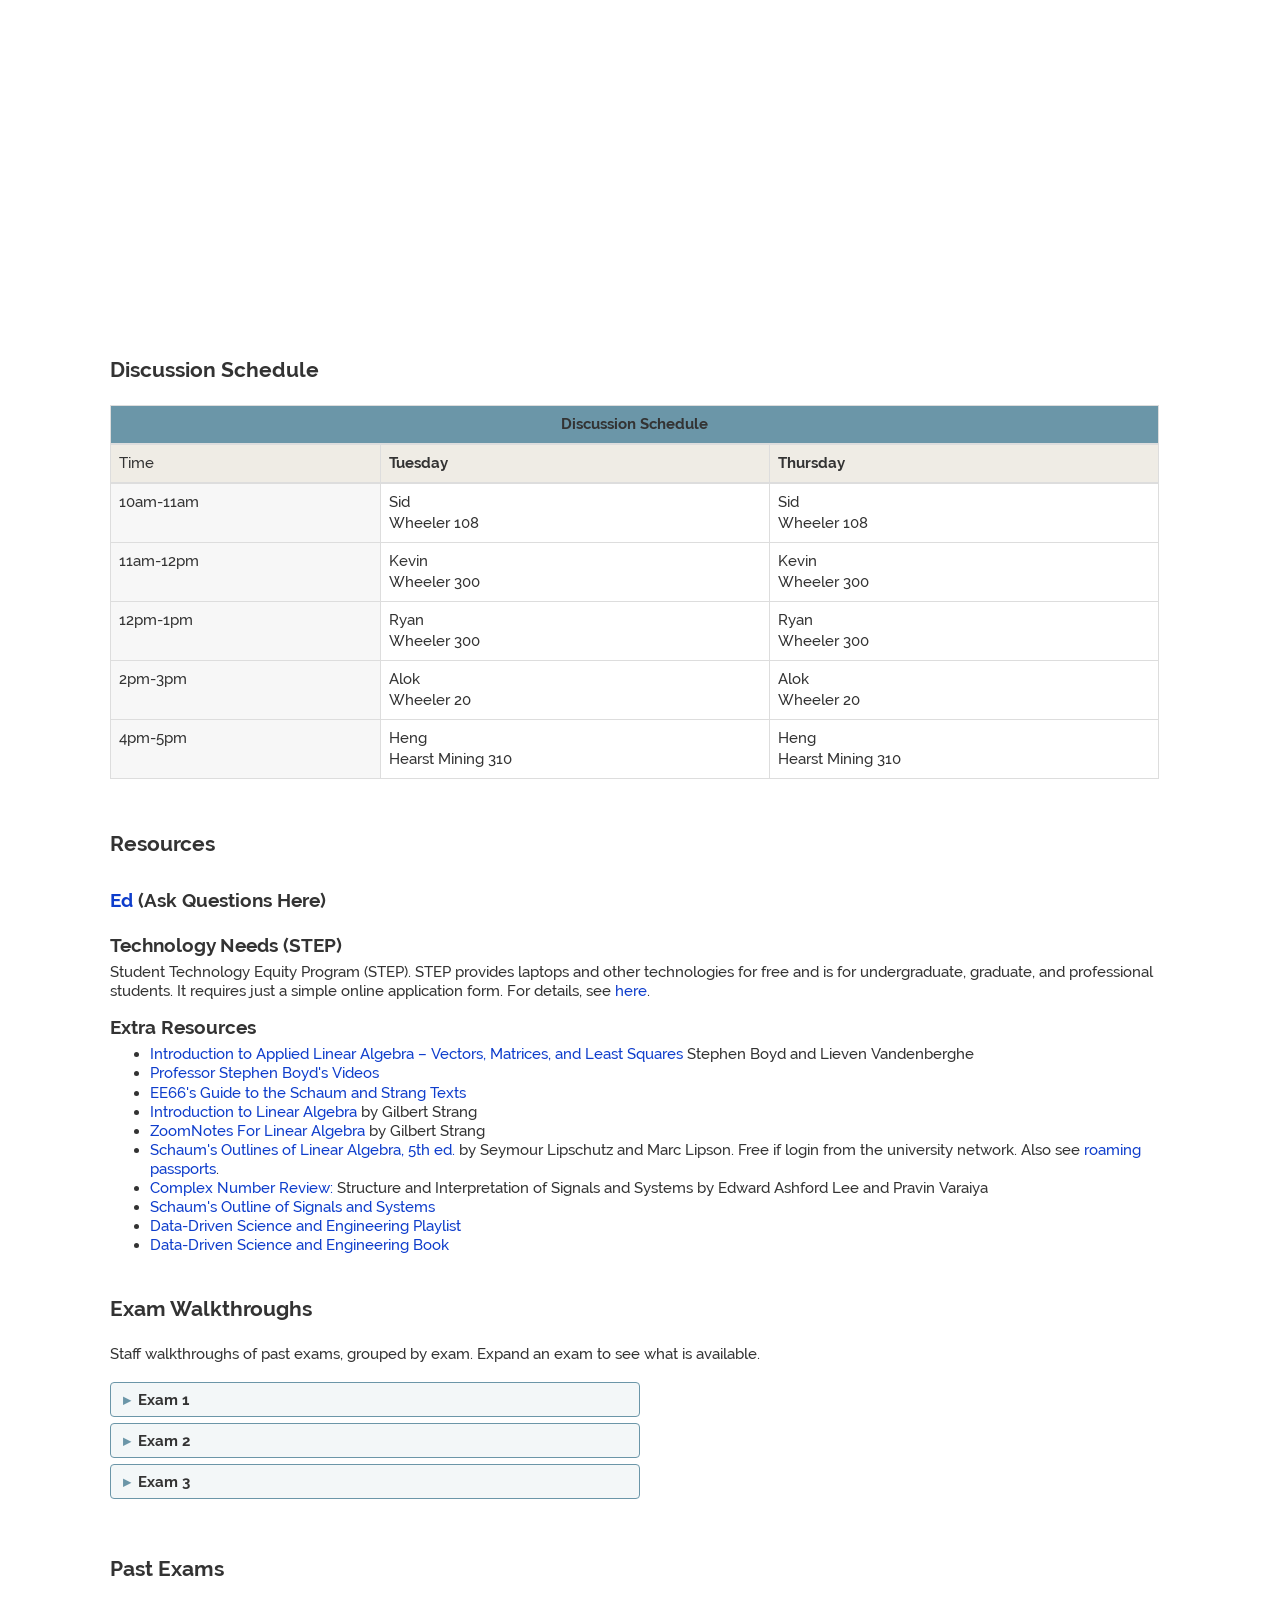
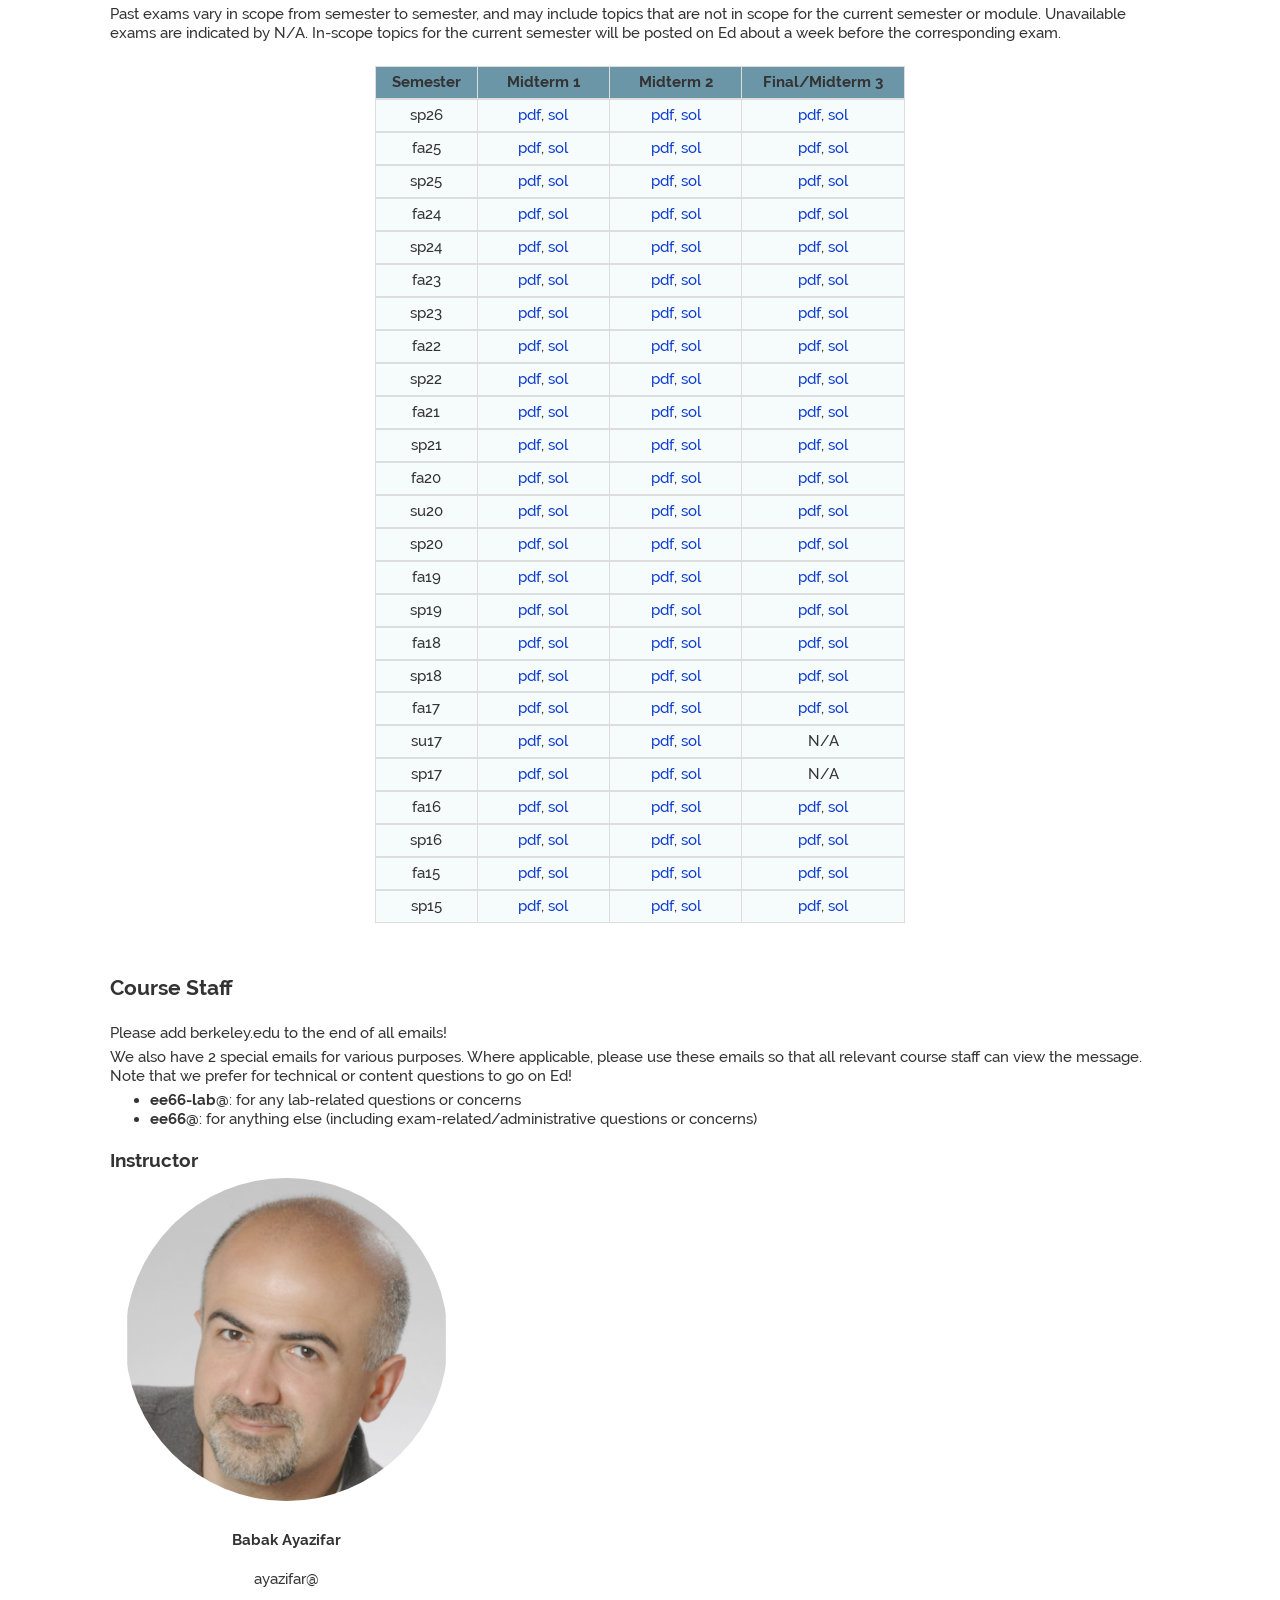
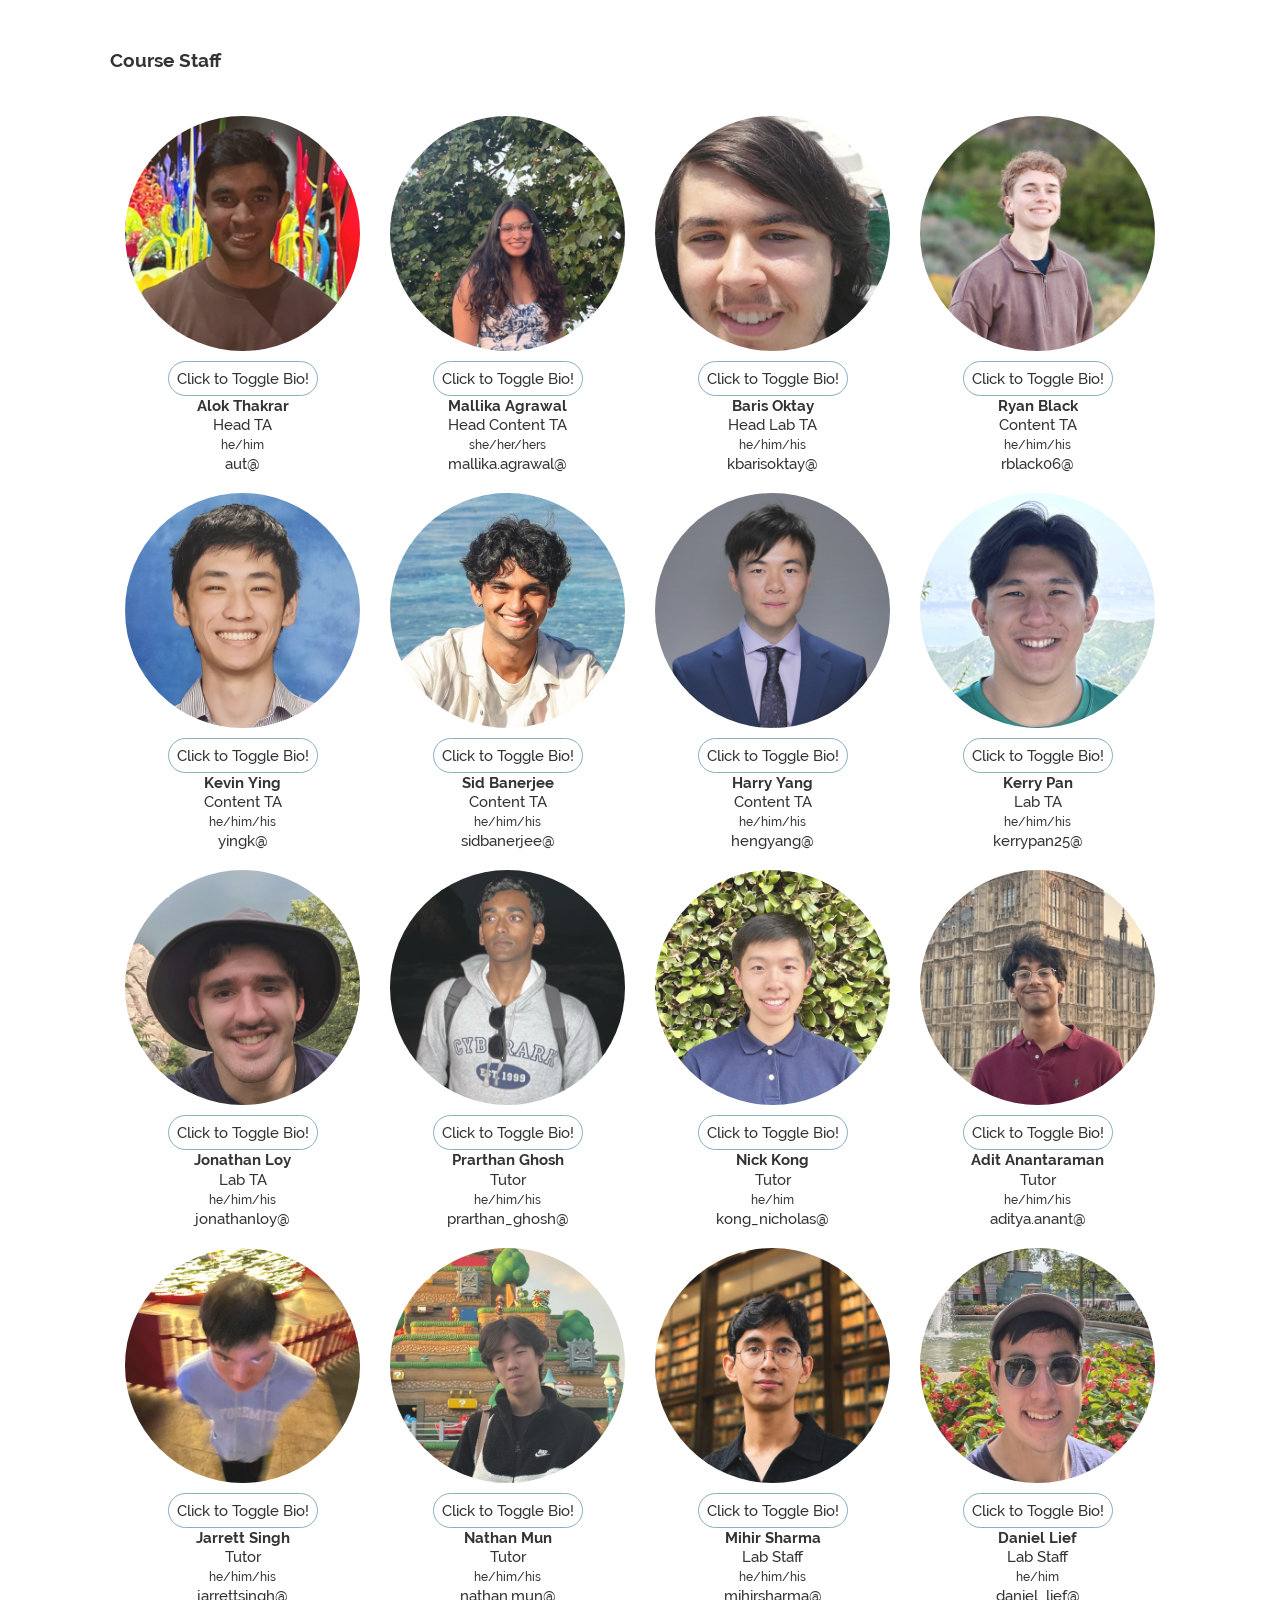
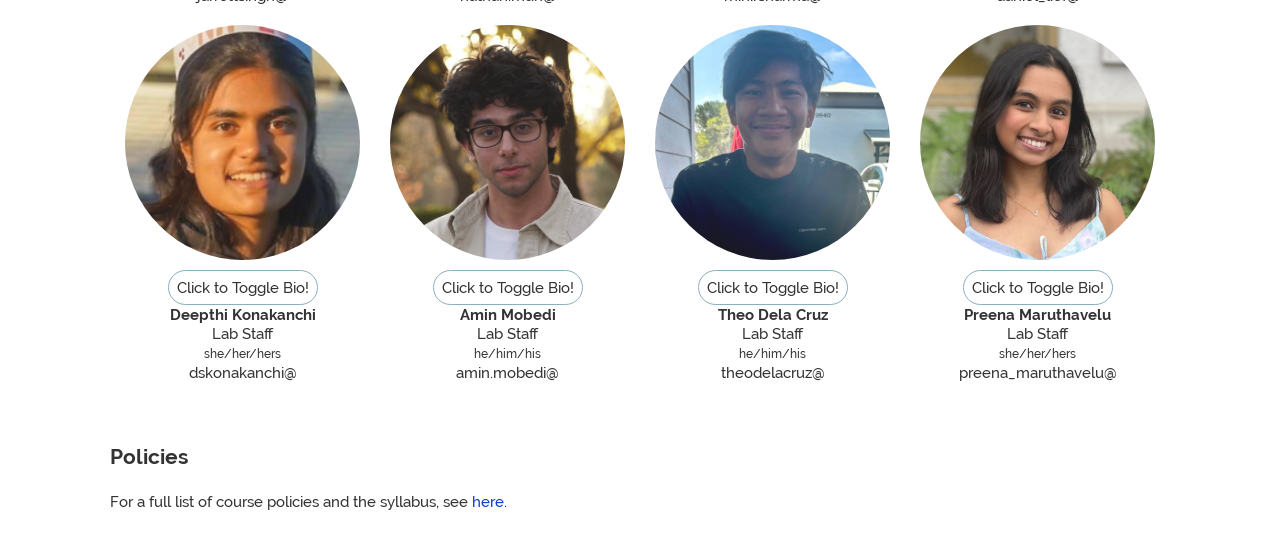
==== commit 091dc37f: "Publish Dis 11B 12A" ====
--- a/index.html
+++ b/index.html
@@ -1520,7 +1520,9 @@
               <br/>
                 <a rel="noopener noreferrer" target="_blank" href="discussion/dis11B.pdf">Problems</a> <br>
 <!--              -->
-                            <!--              -->
+                              <a rel="noopener noreferrer" target="_blank" href="discussion/sol11B.pdf">Solutions</a> <br>
+                            <br/>
+<!--              -->
           </td>
 
           <!-- This section pertains to lab for regular semesters-->
@@ -1549,8 +1551,10 @@
               <br/>
 
               <br/>
-<!--              -->
-                                          <br/>
+                <a rel="noopener noreferrer" target="_blank" href="discussion/dis12A.pdf">Problems</a> <br>
+<!--              -->
+                              <a rel="noopener noreferrer" target="_blank" href="discussion/ans12A.pdf">Solutions</a> <br>
+                            <br/>
 <!--              -->
           </td>
 
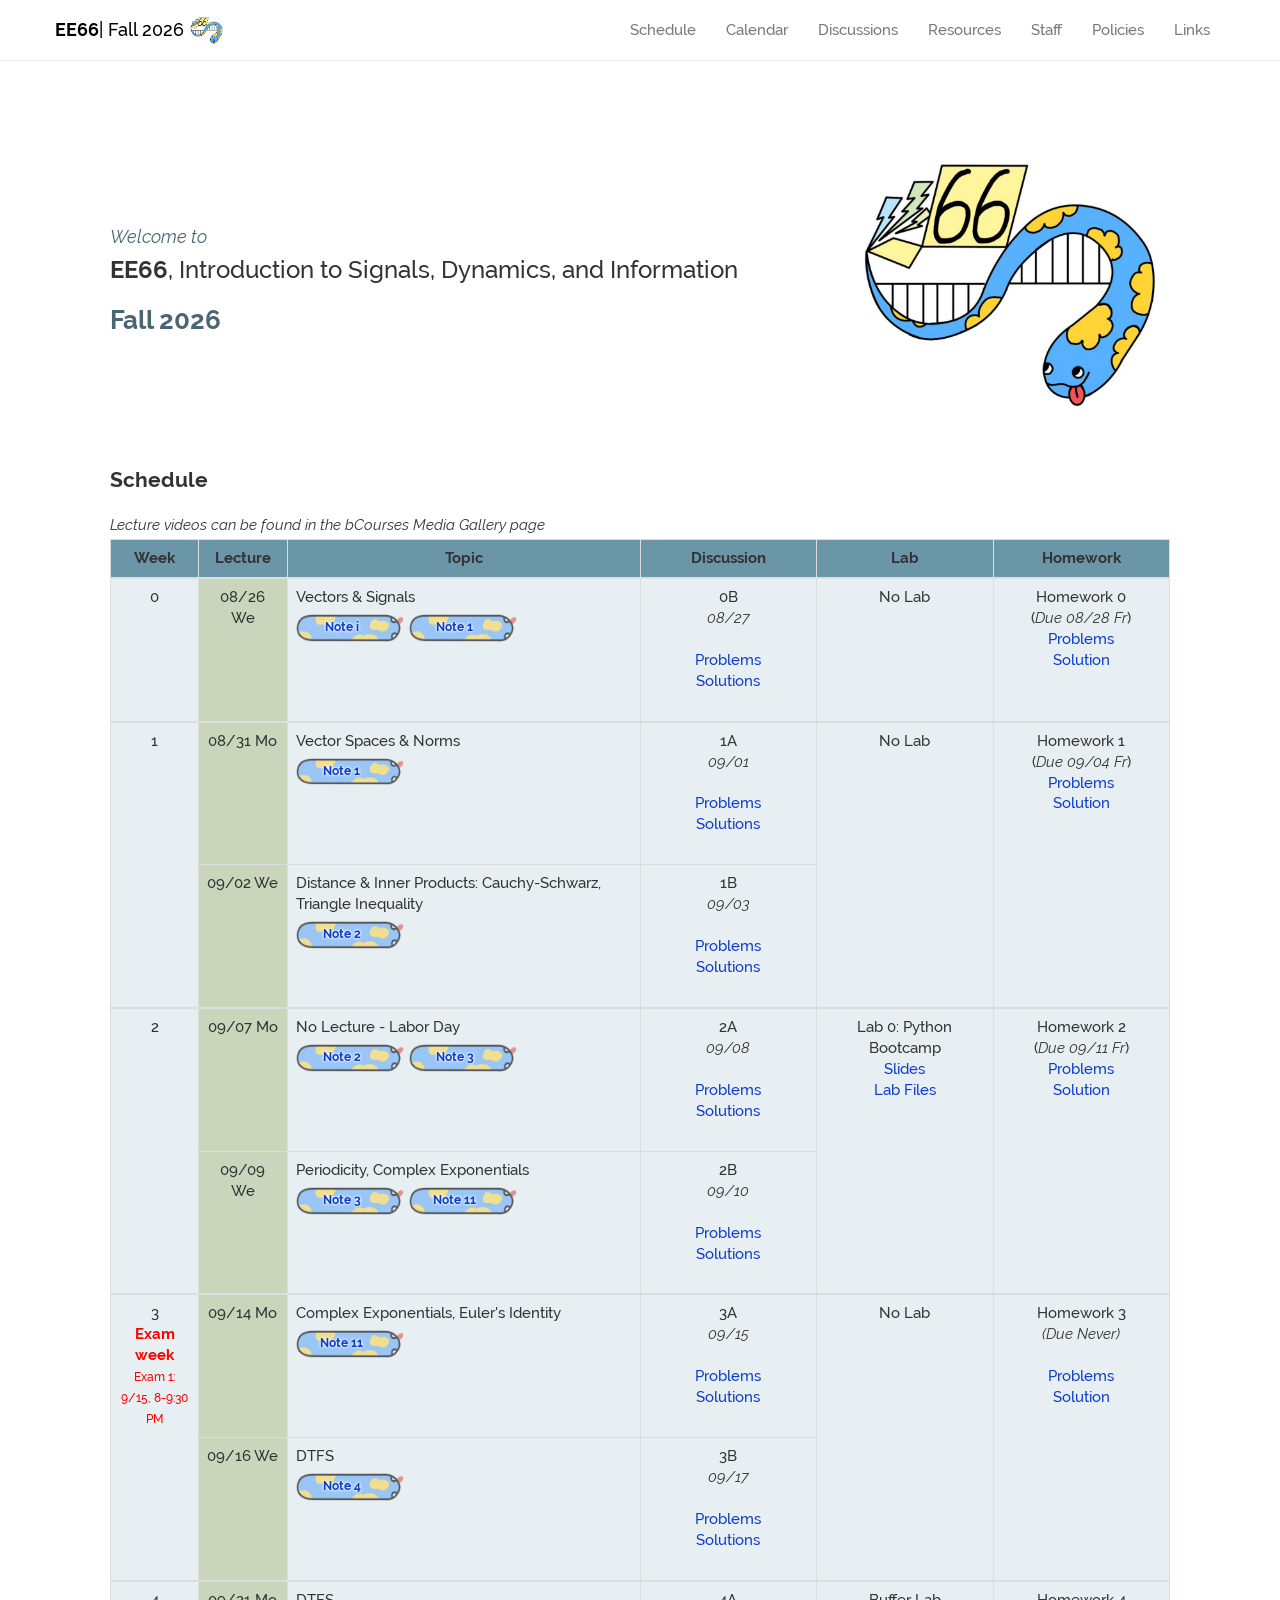
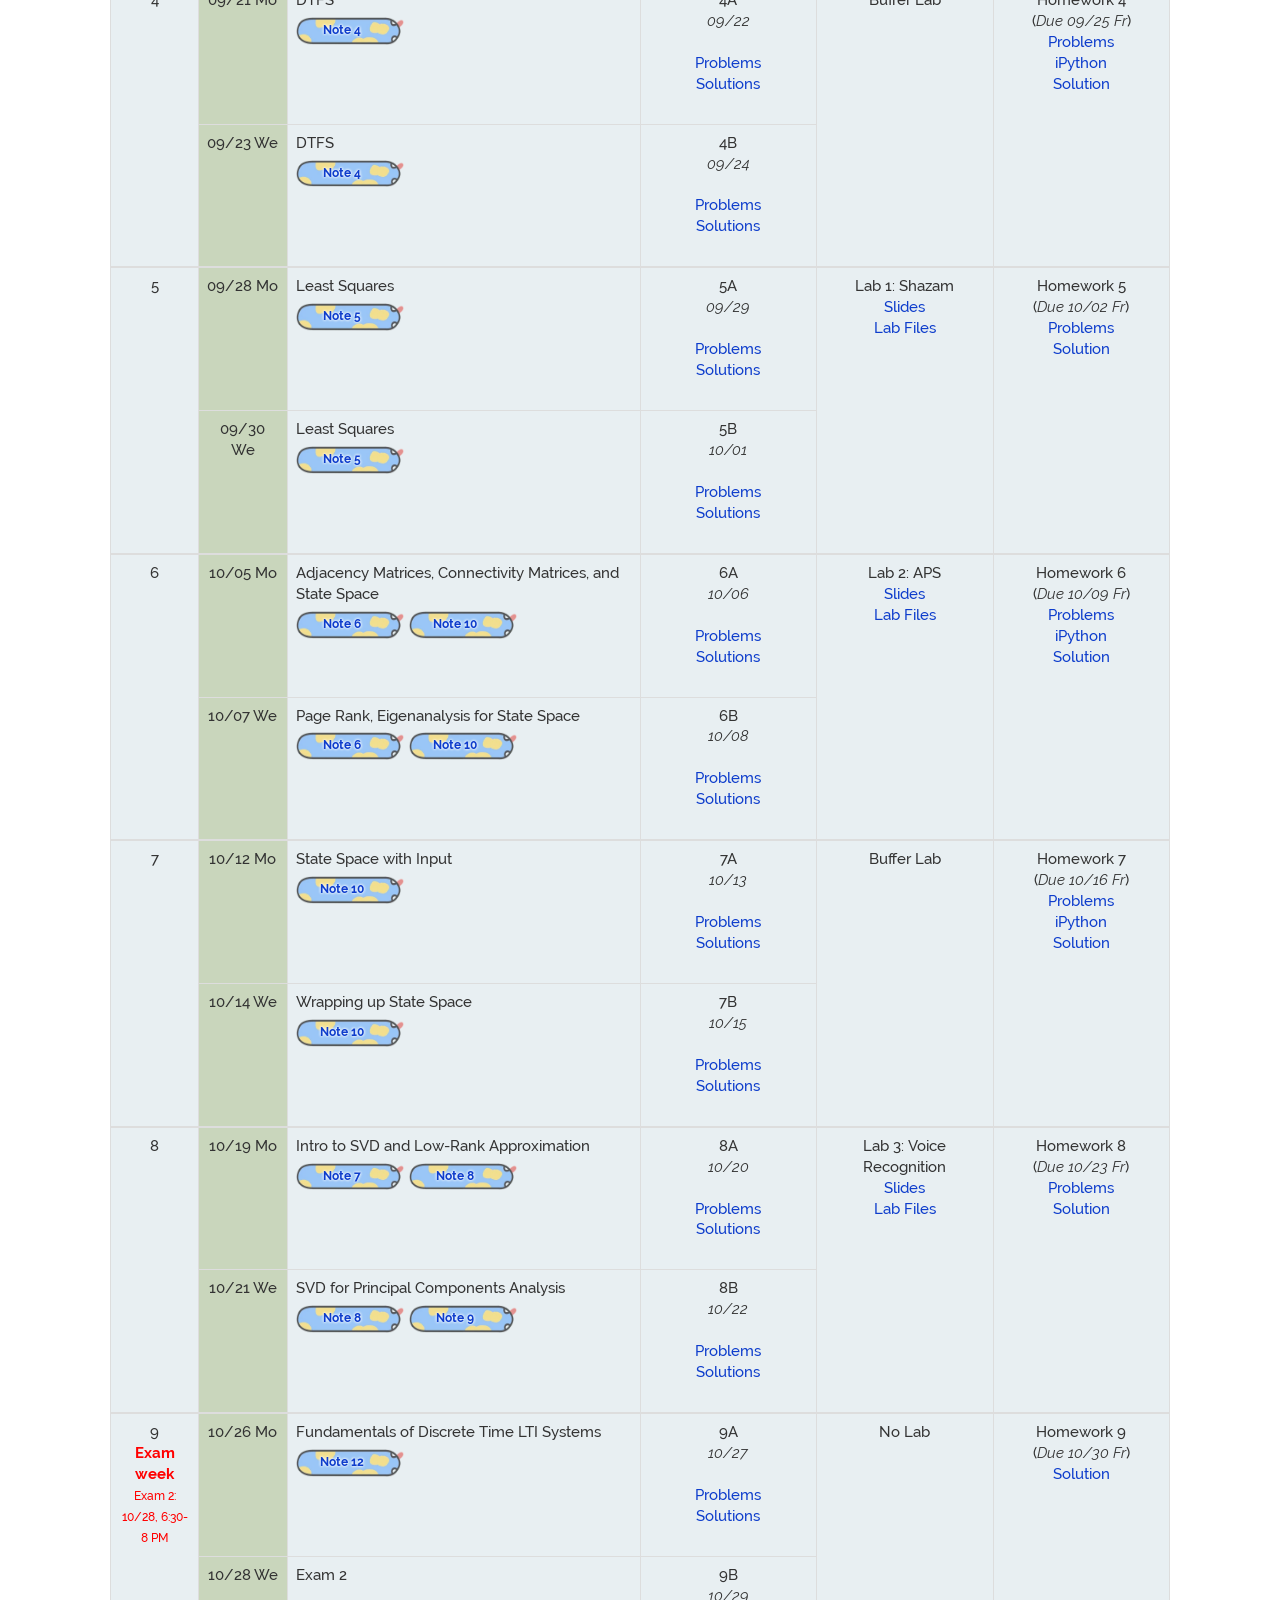
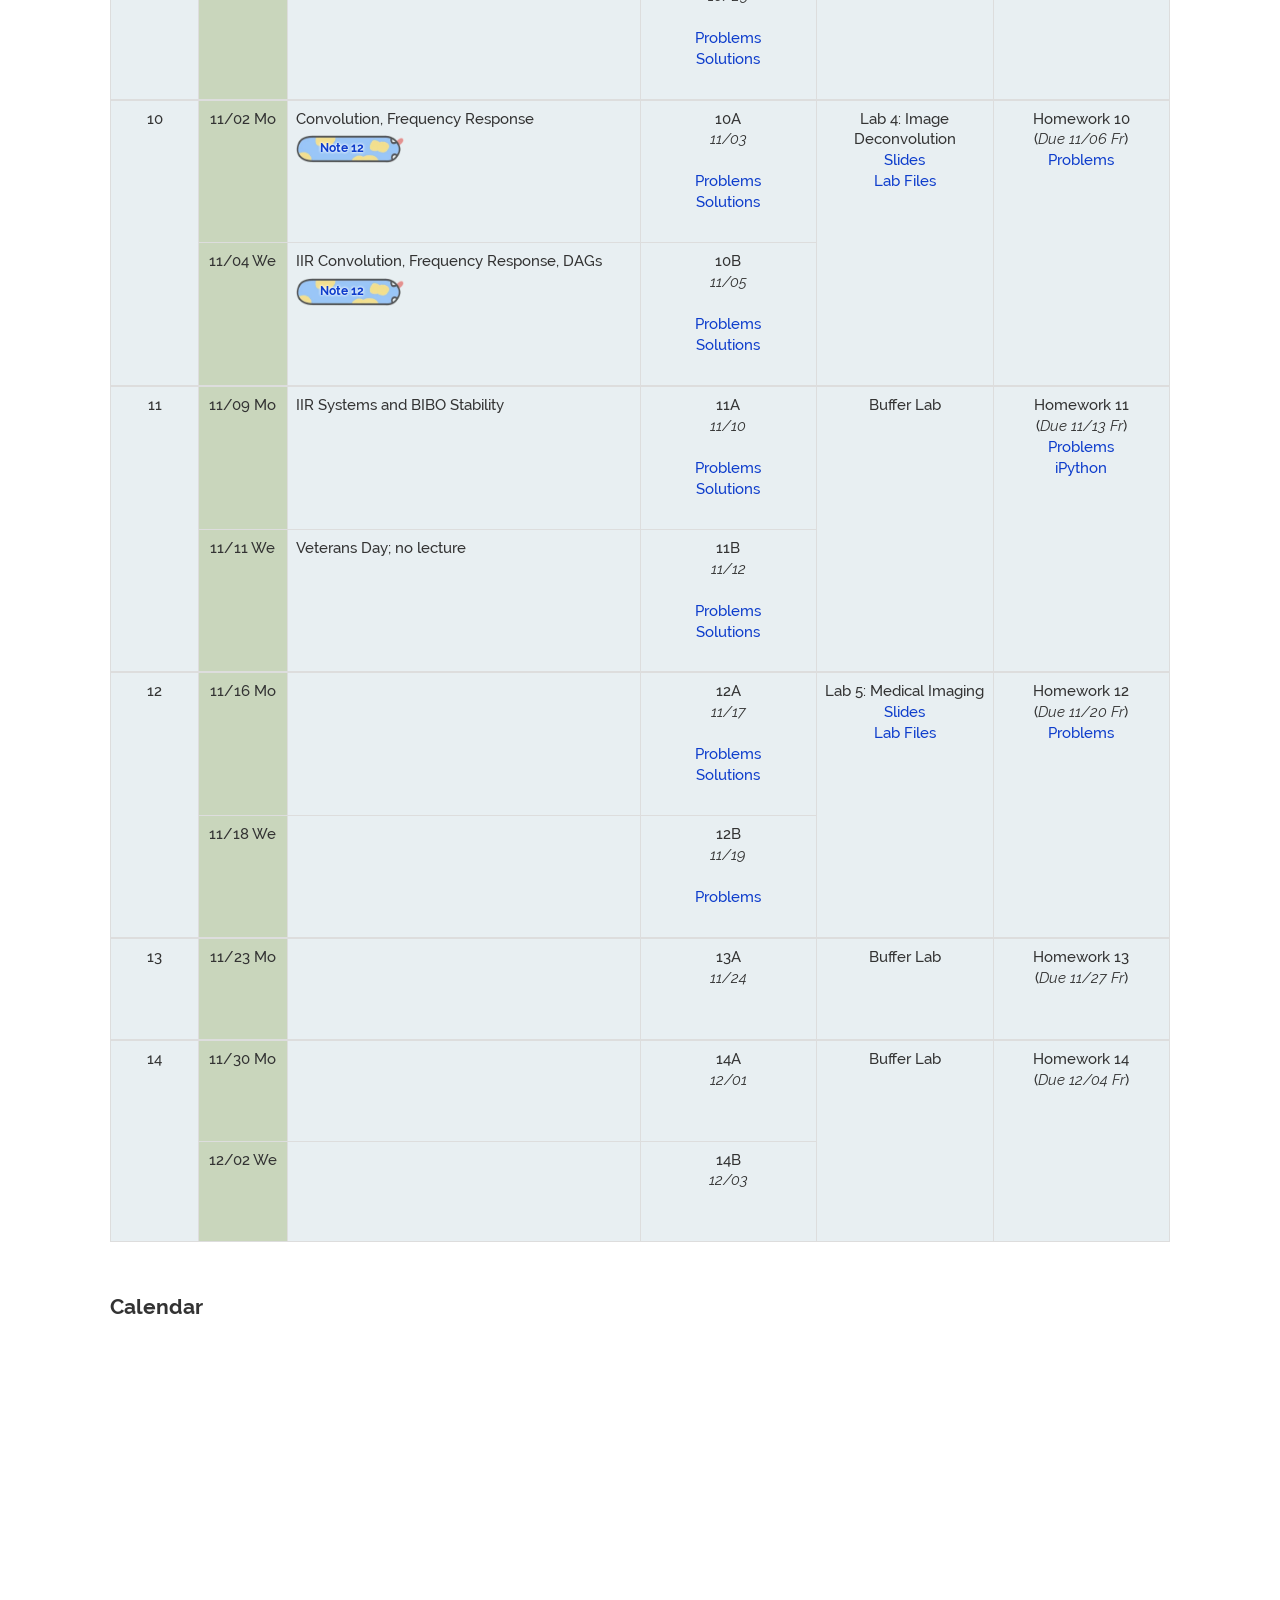
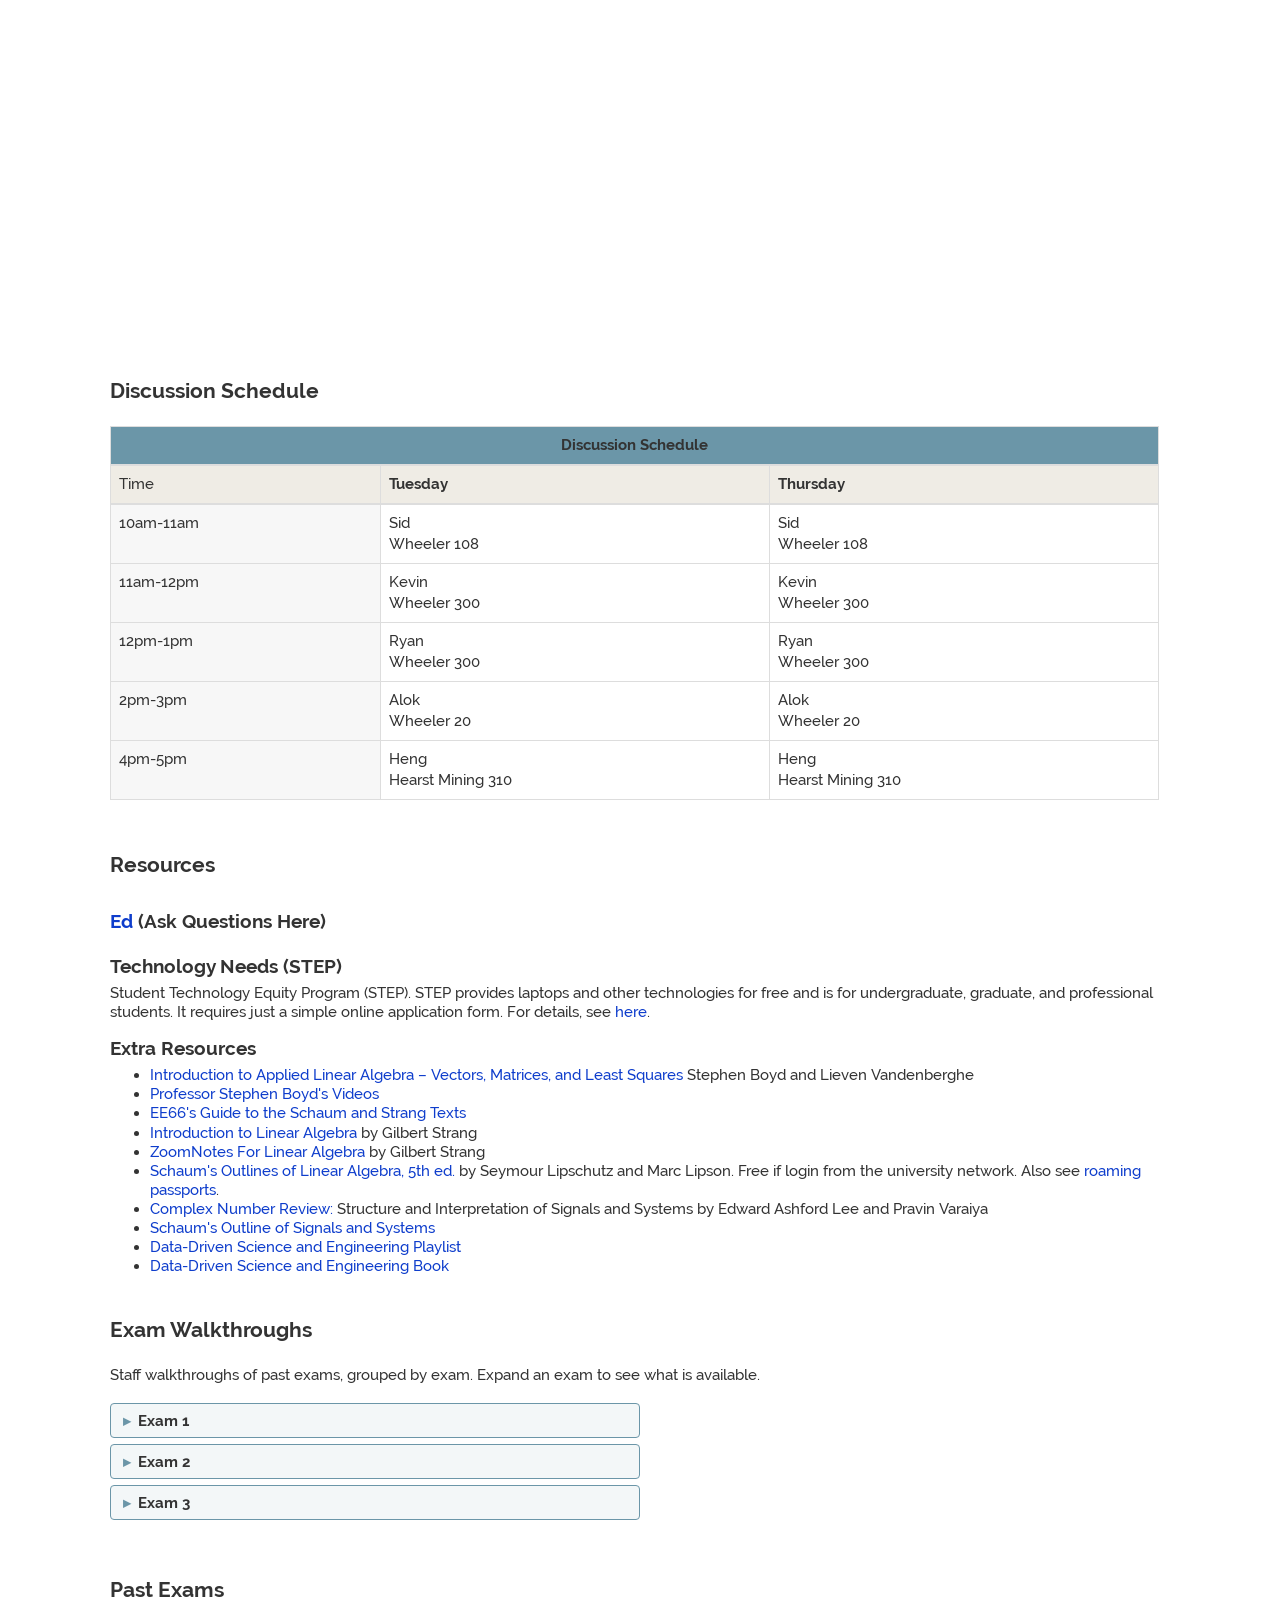
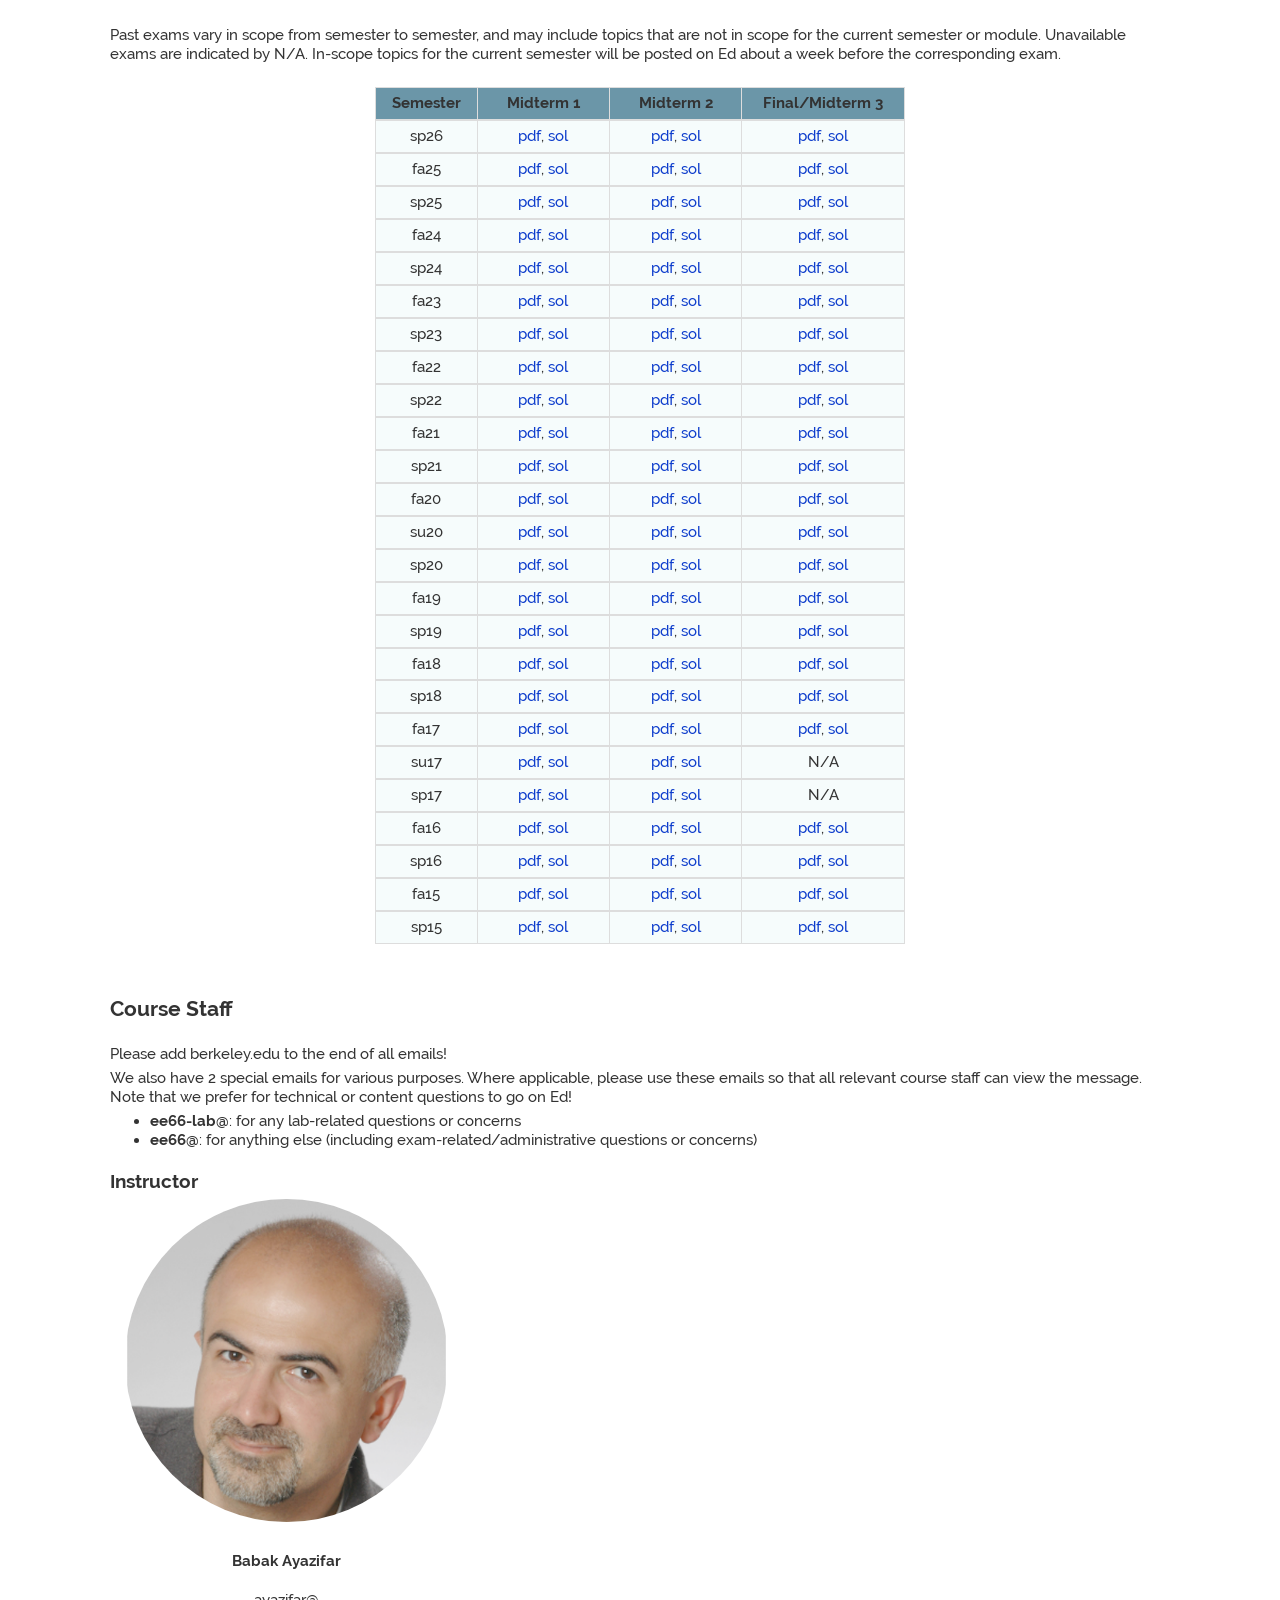
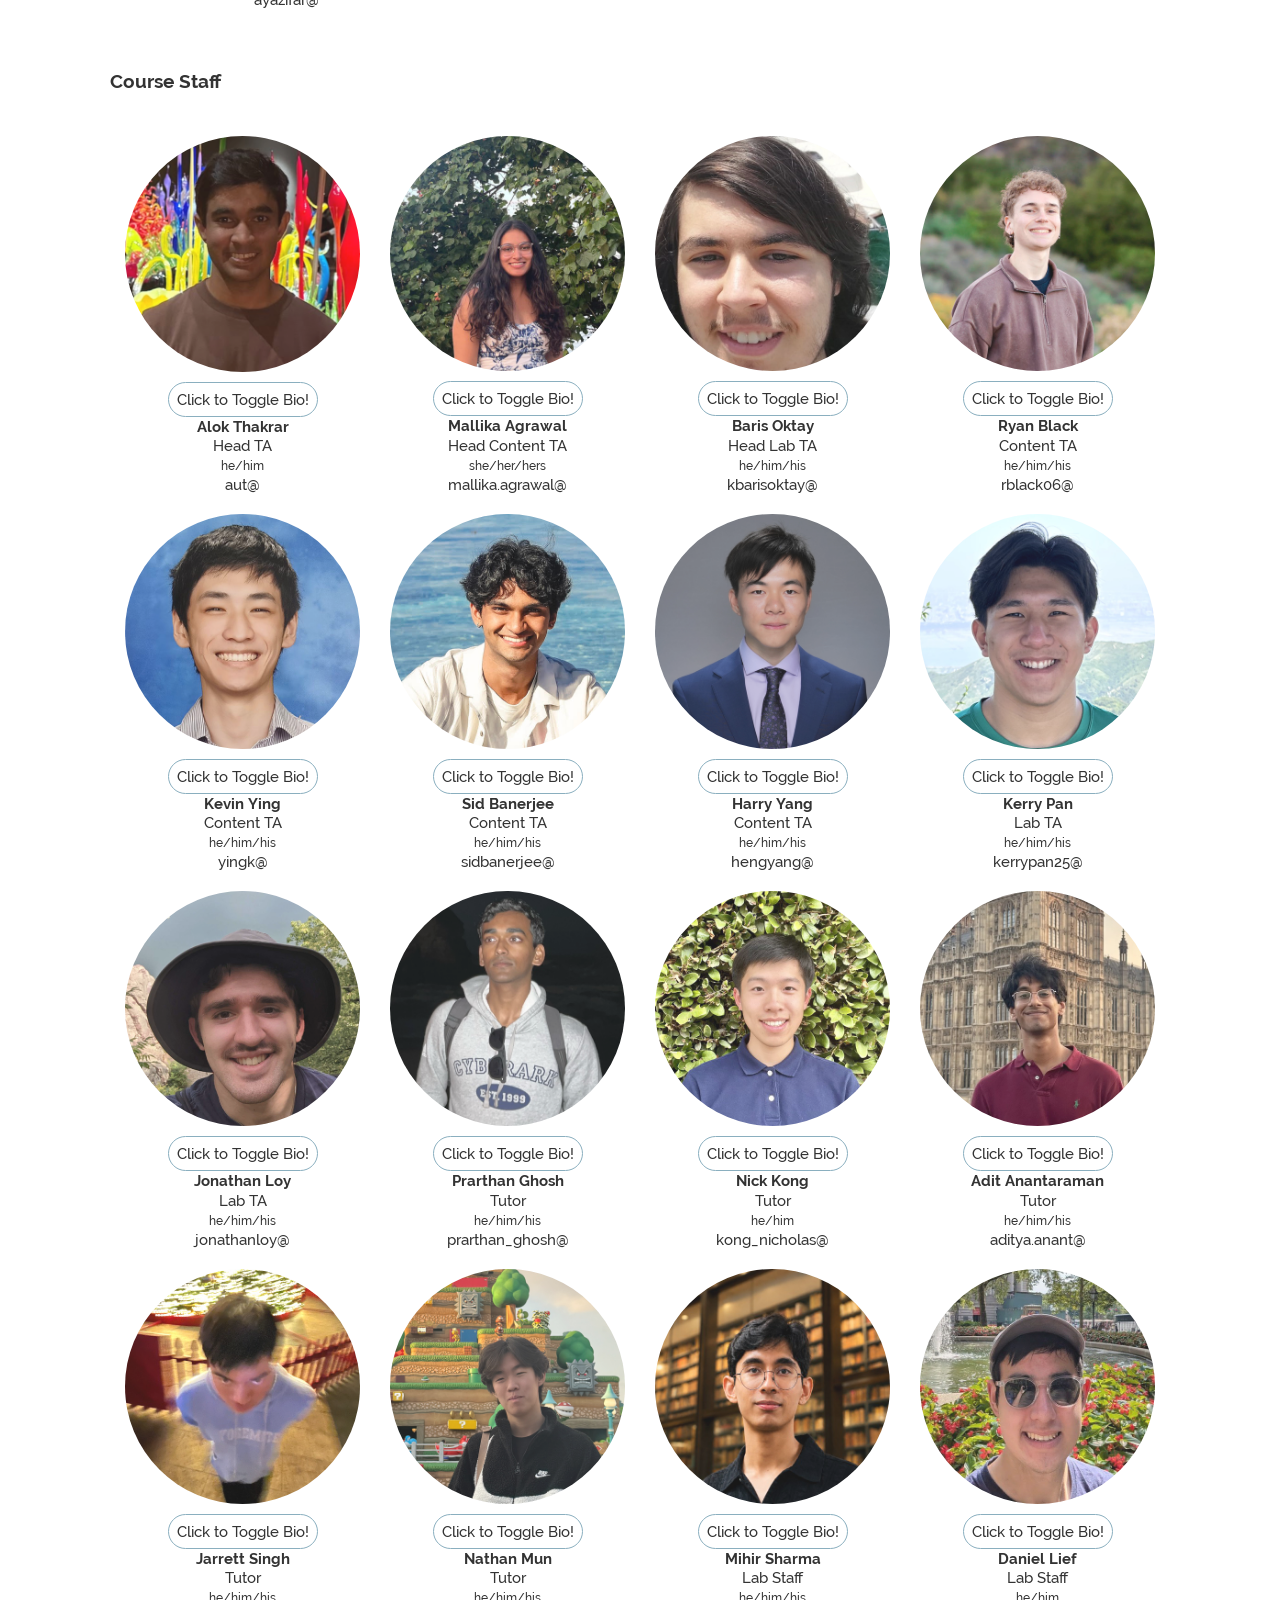
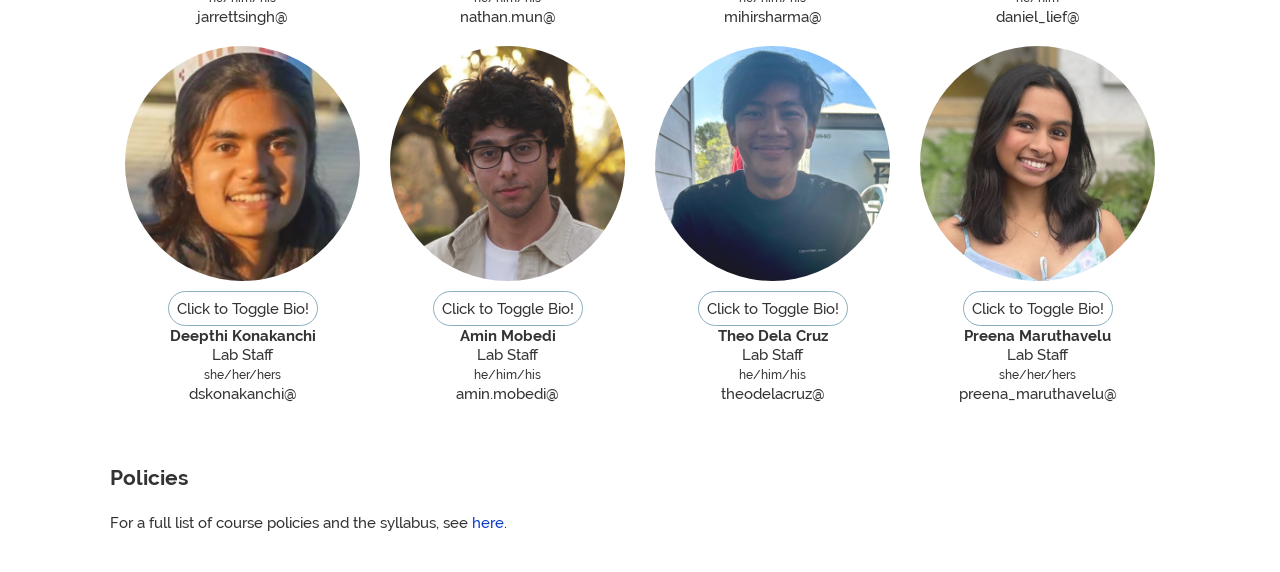
==== commit 4616f241: "Publish Dis 12B Co-Authored-By: Claude Opus 5.5 <noreply@anthropic.com>" ====
--- a/index.html
+++ b/index.html
@@ -1600,6 +1600,7 @@
               <br/>
 
               <br/>
+                <a rel="noopener noreferrer" target="_blank" href="discussion/dis12B.pdf">Problems</a> <br>
 <!--              -->
                                           <br/>
 <!--              -->
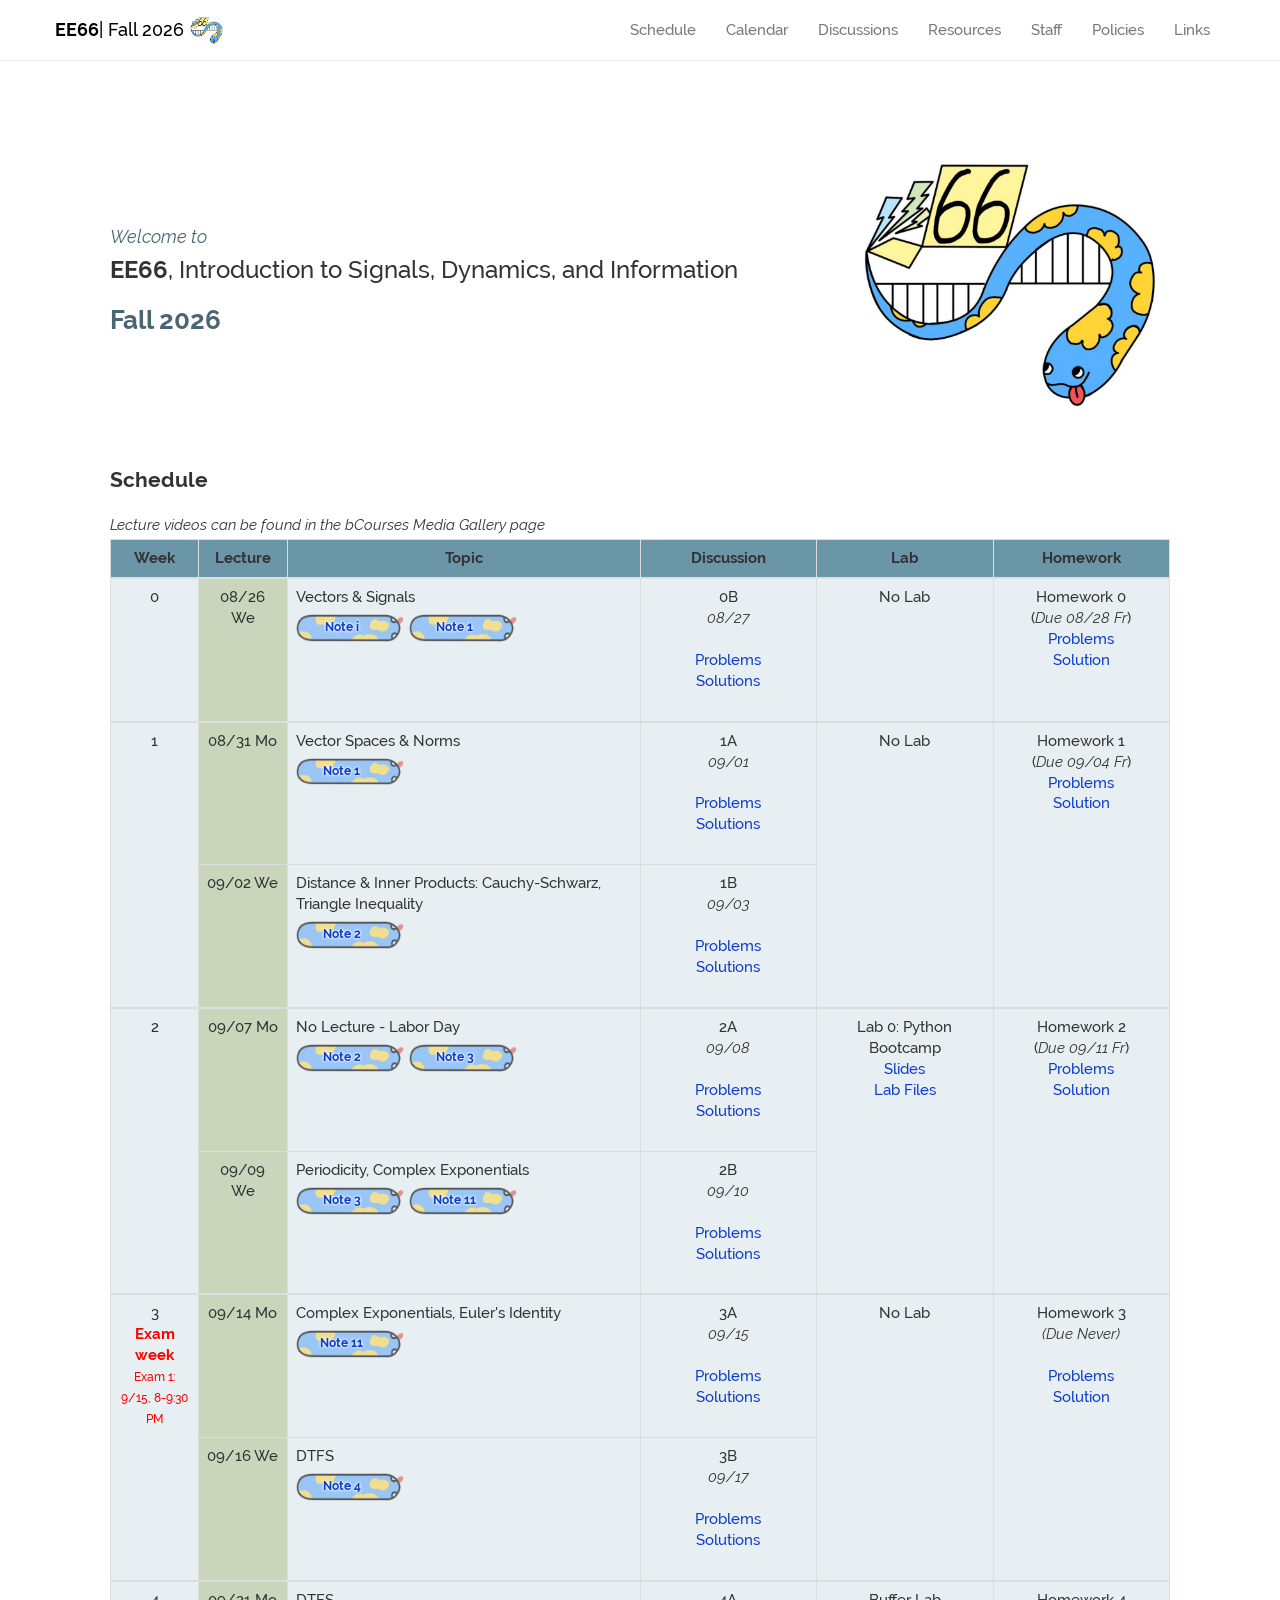
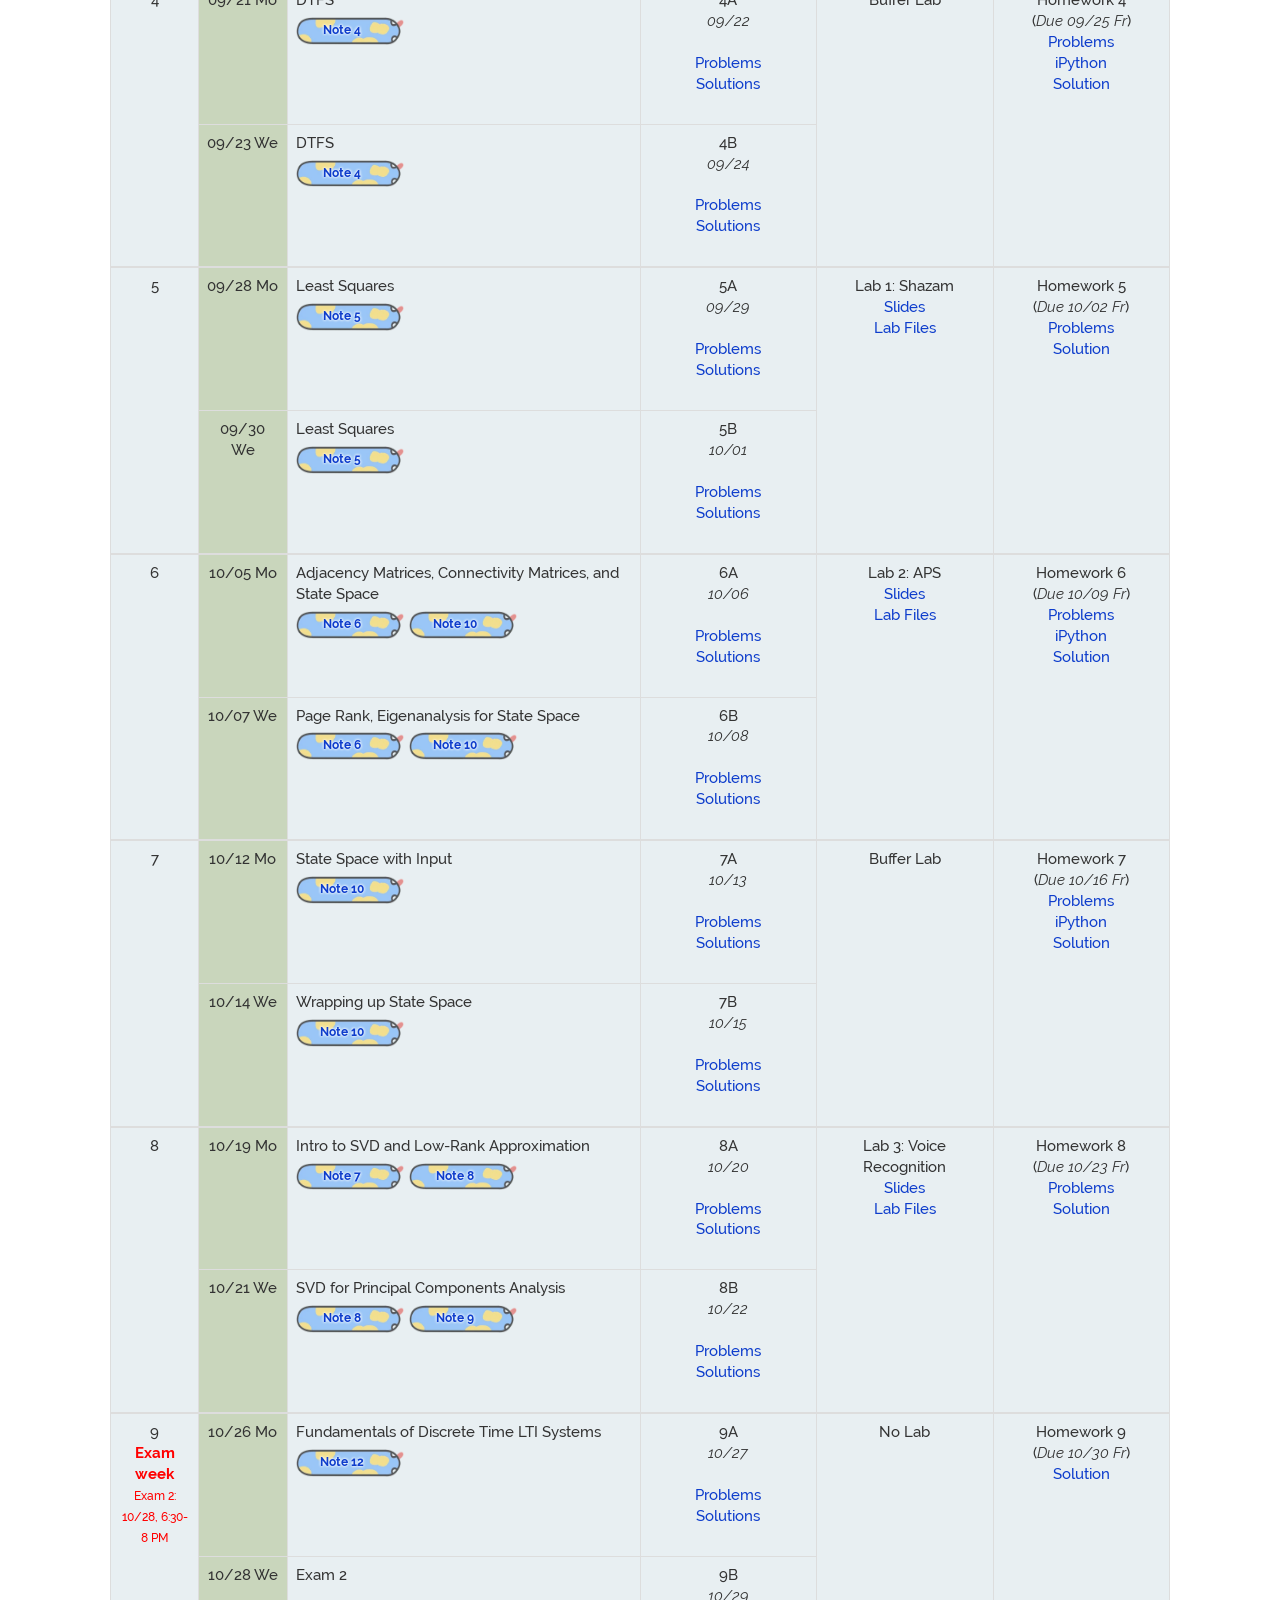
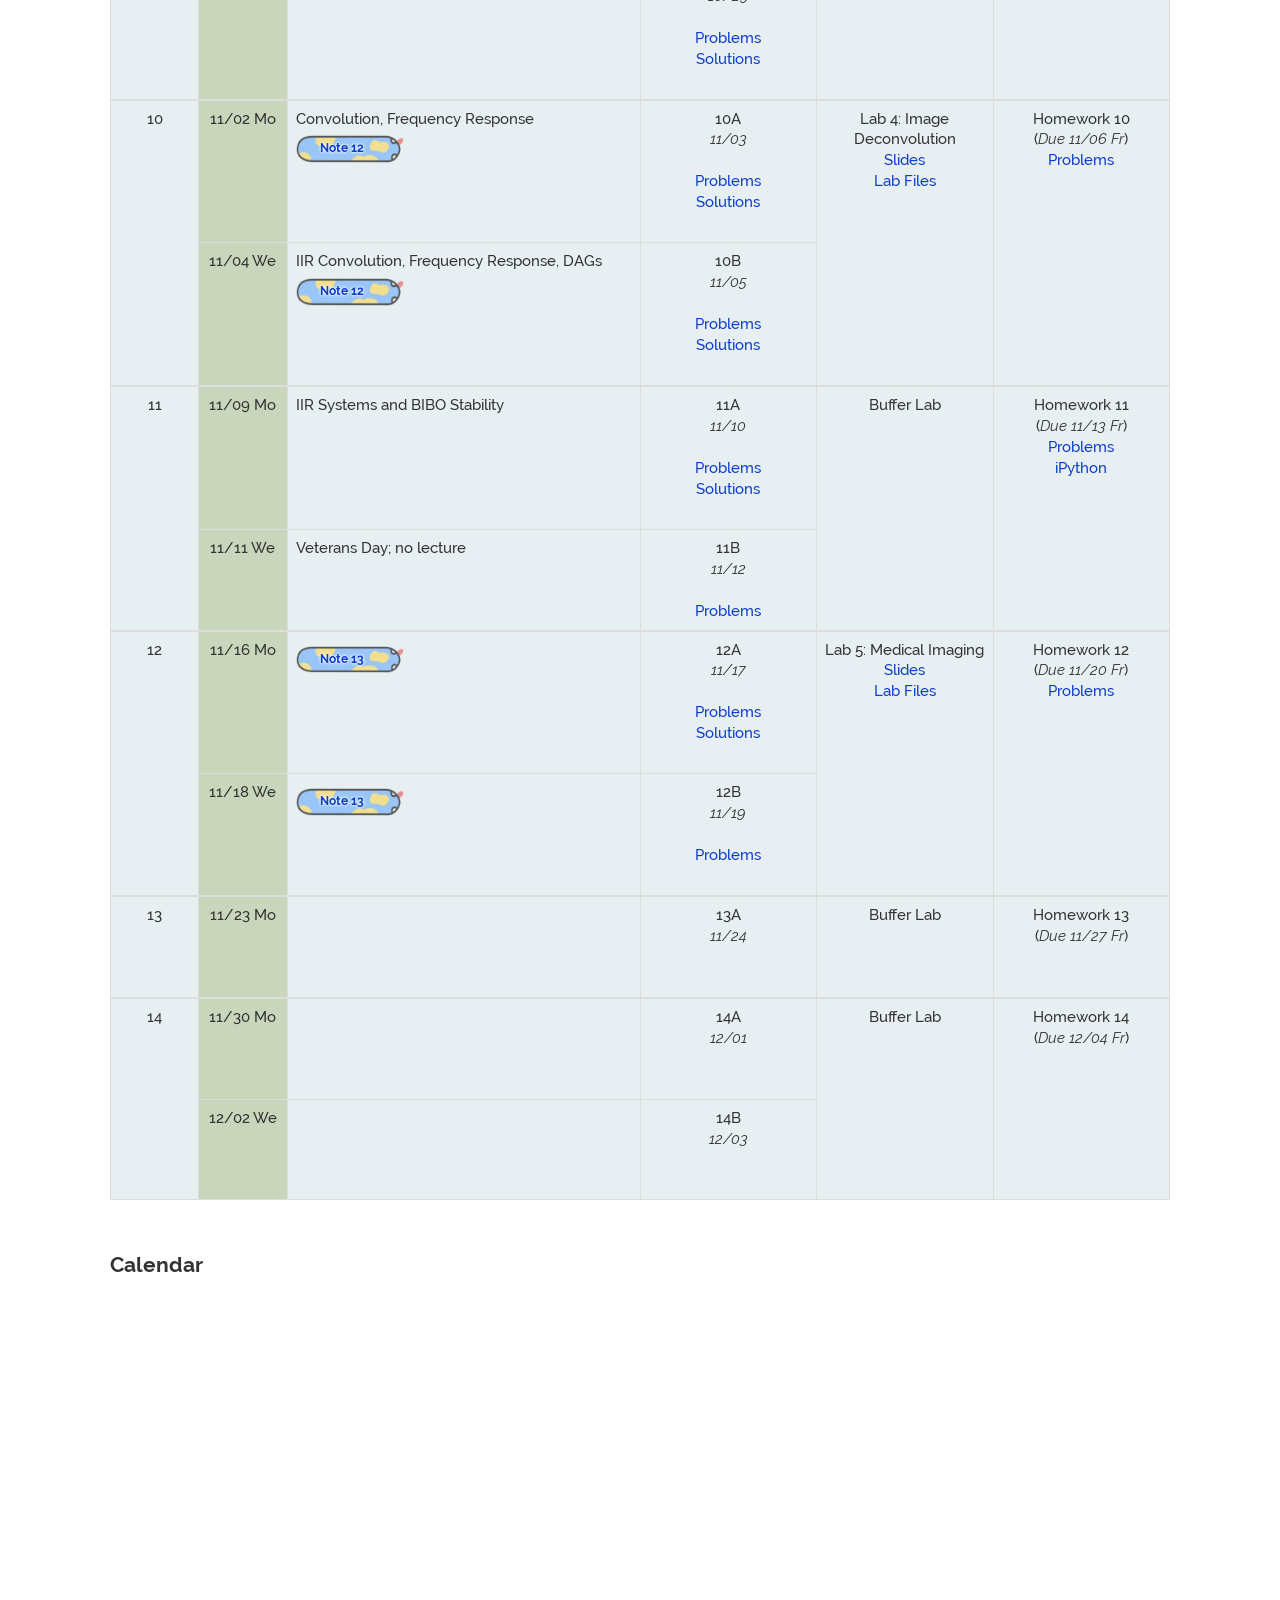
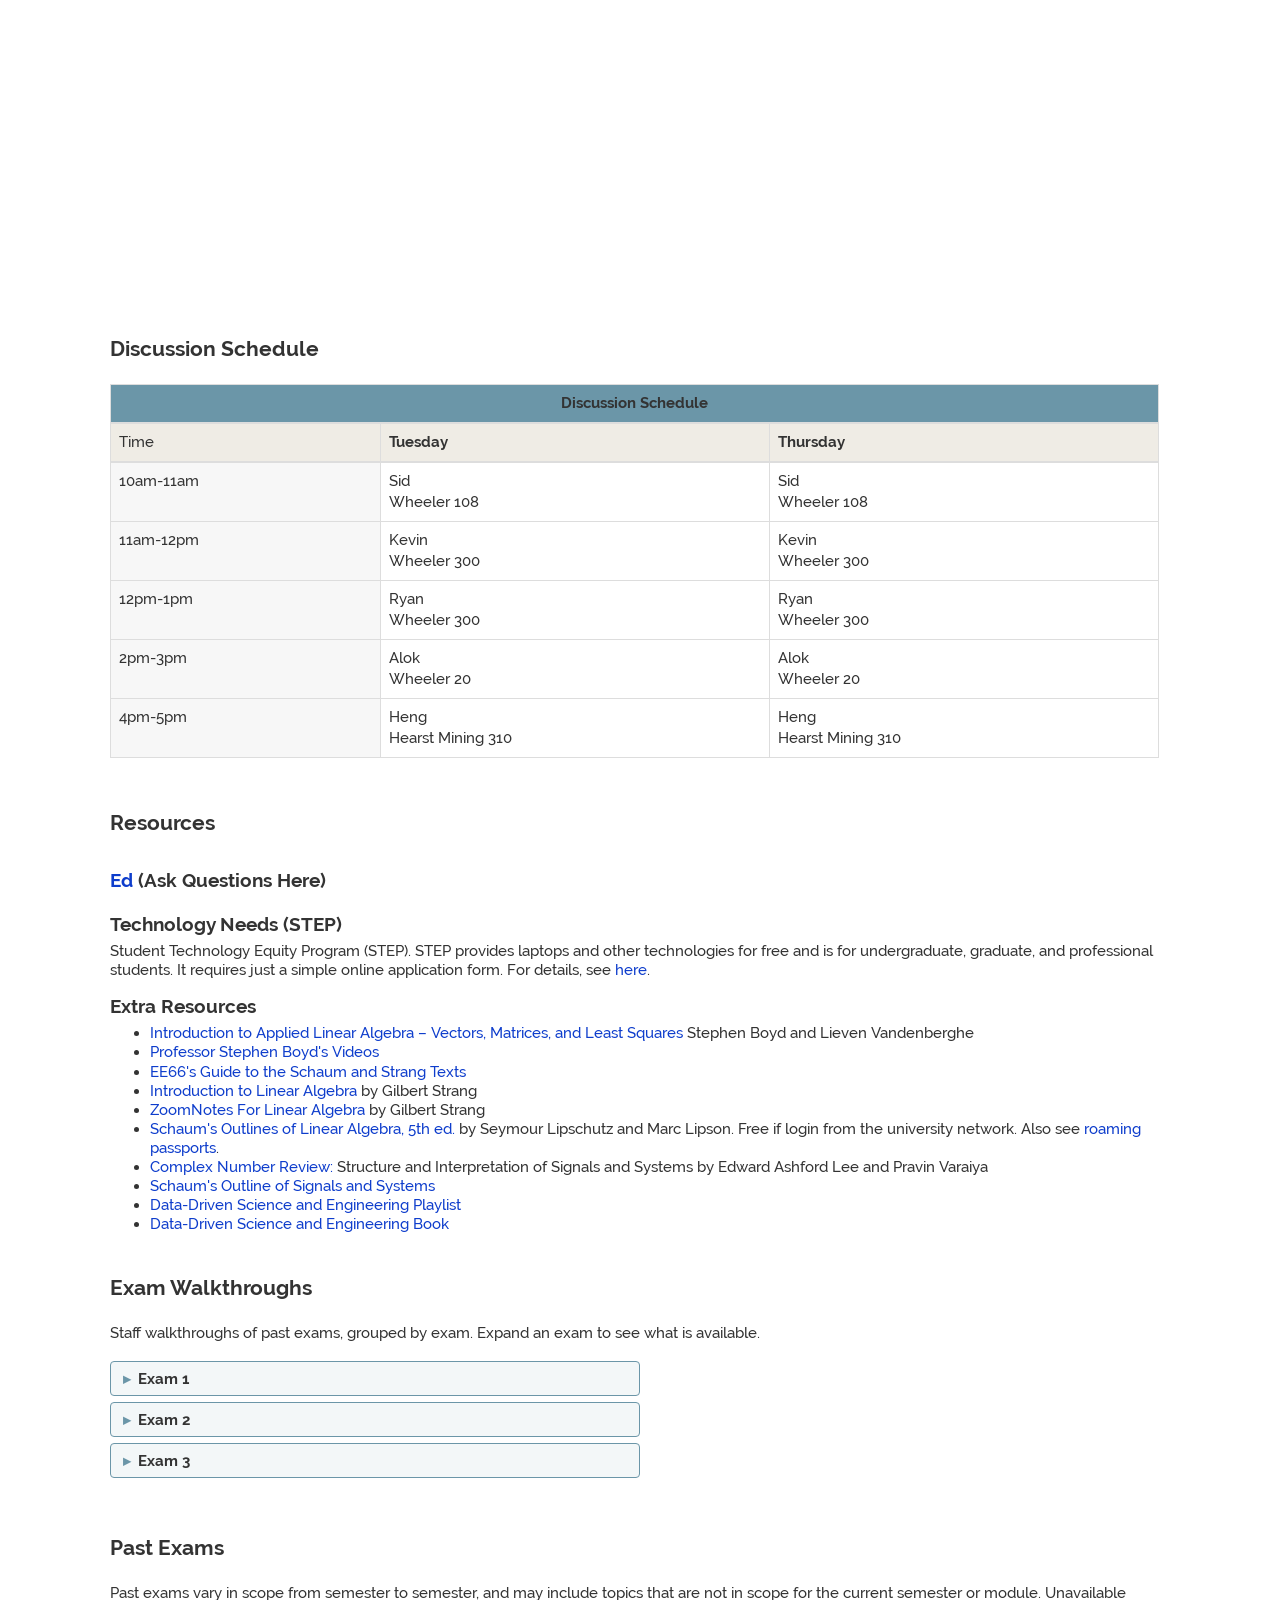
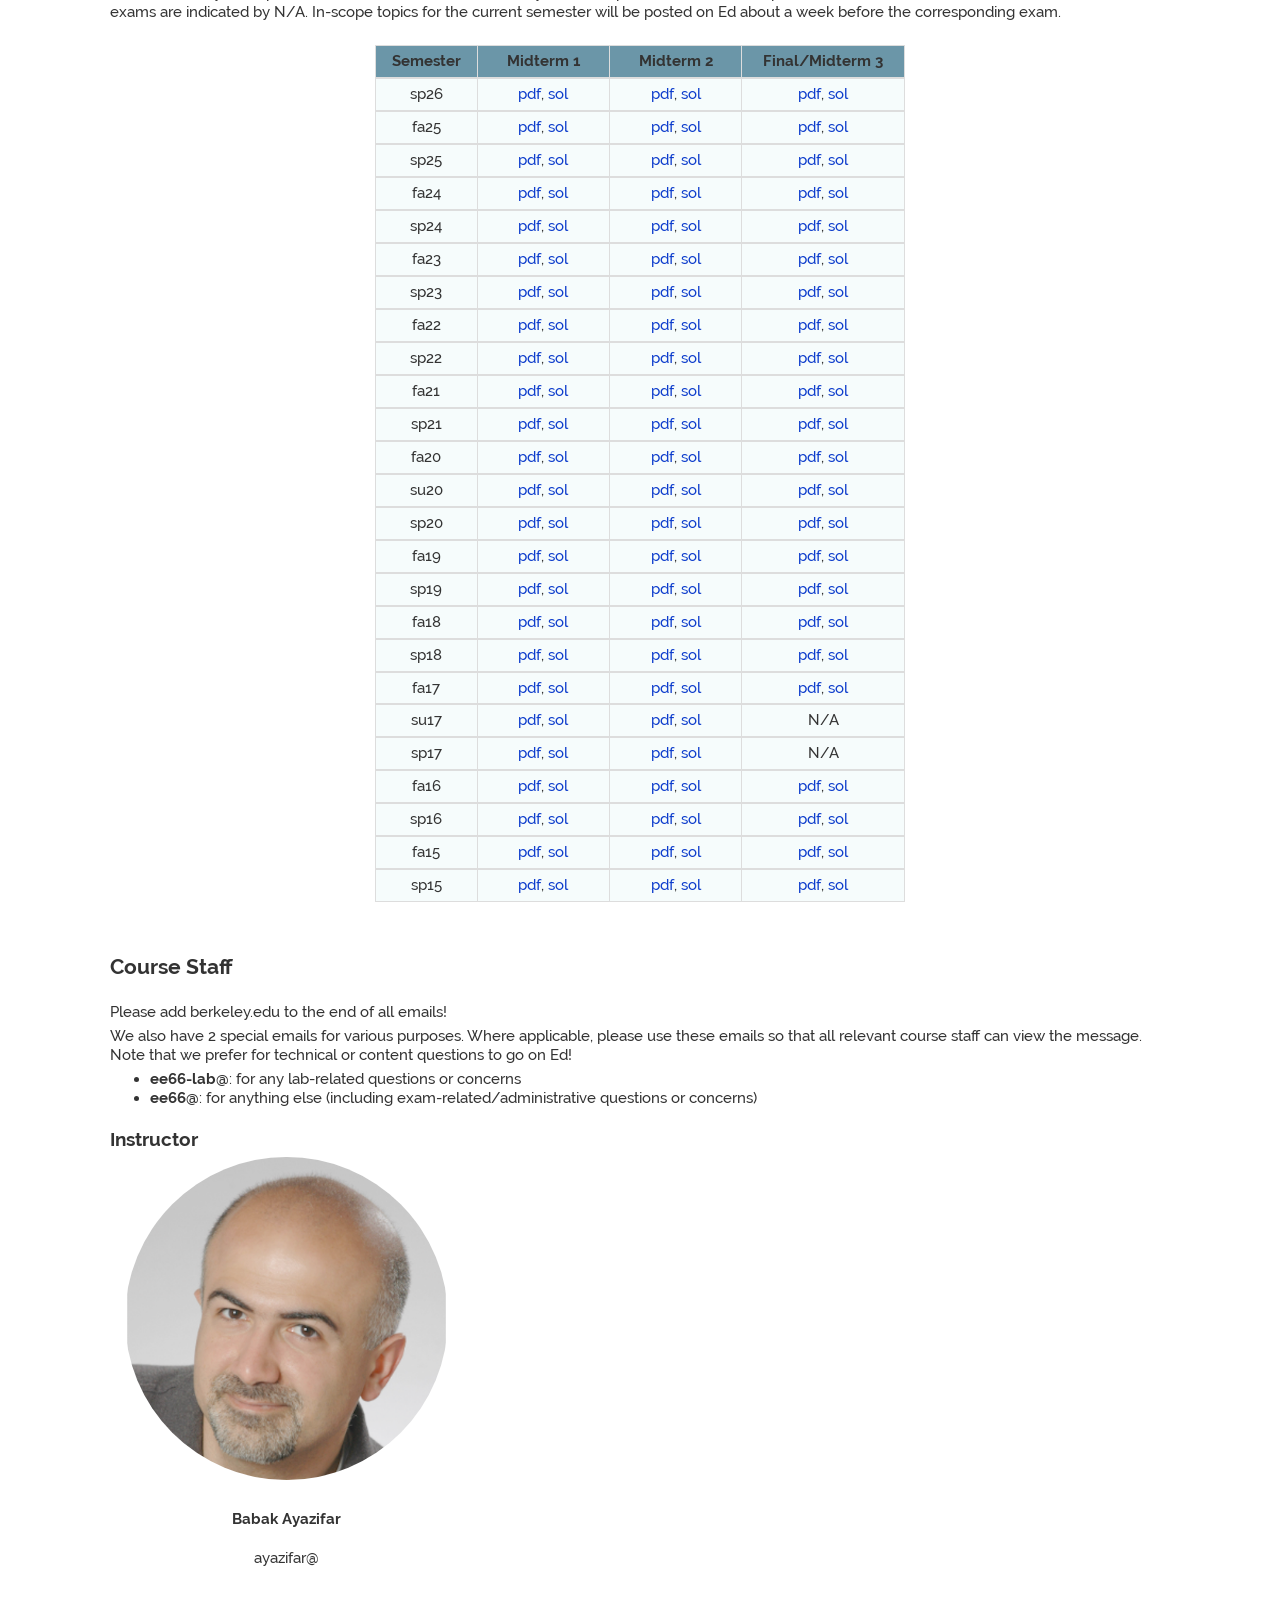
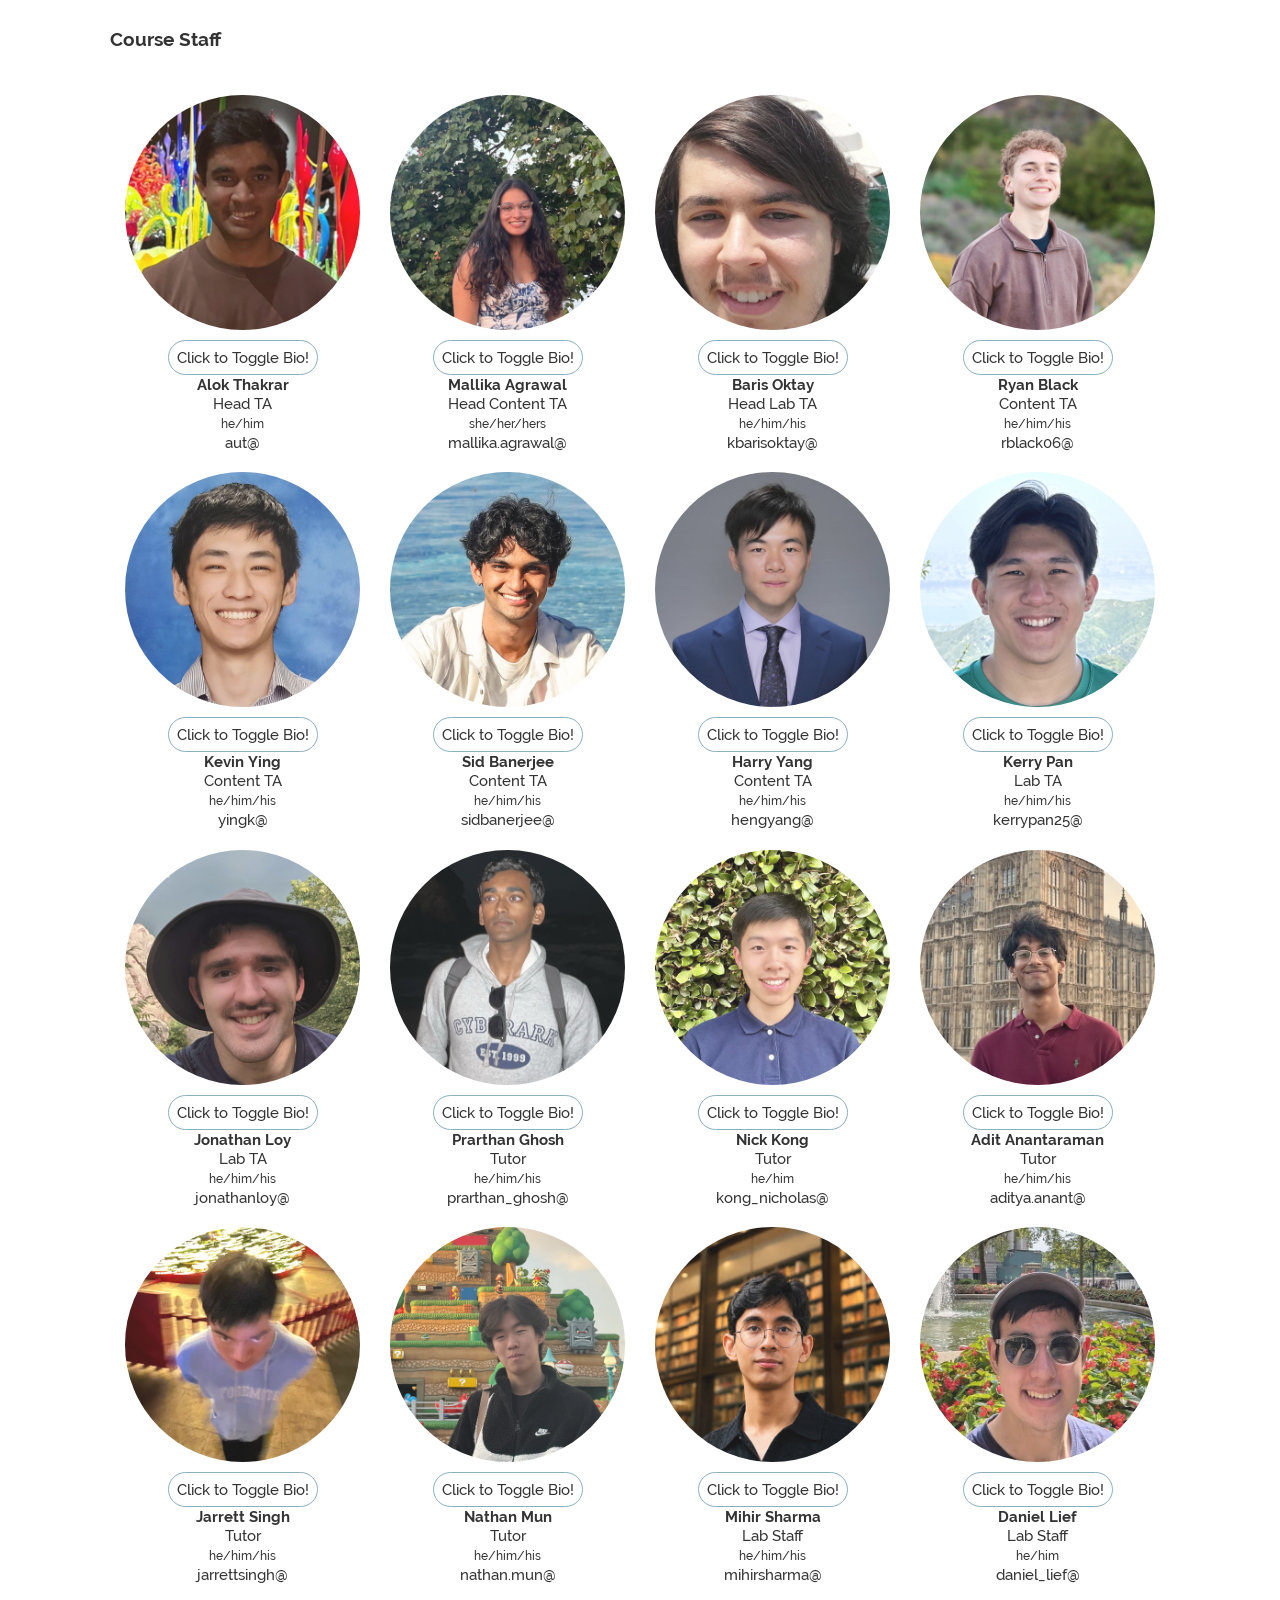
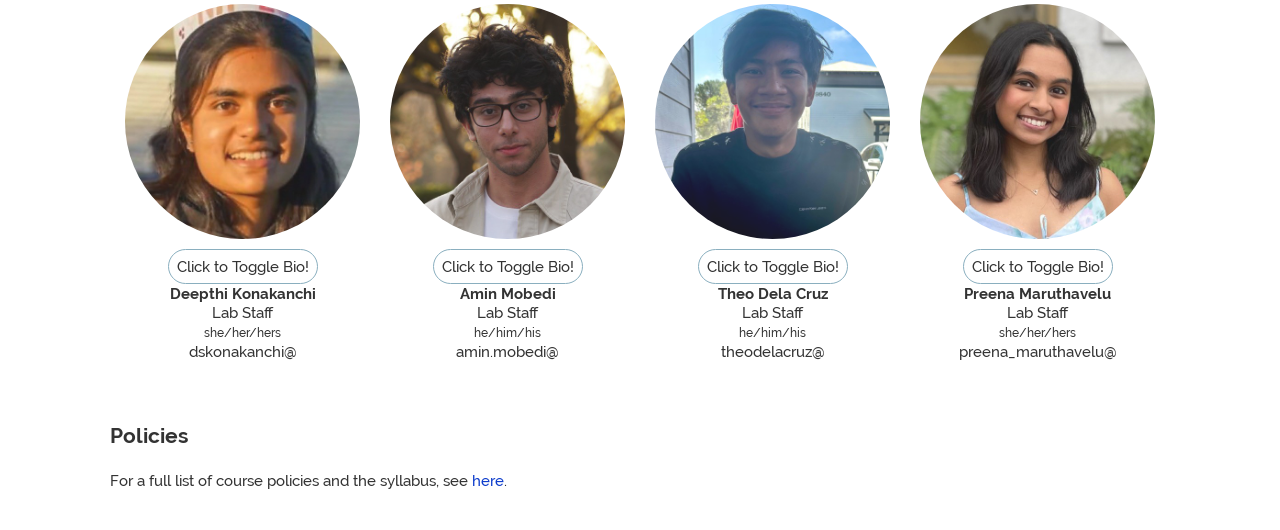
==== commit b90afee8: "publish Note 13 (CT-LTI) and refresh Note 12 (DT-LTI)" ====
--- a/index.html
+++ b/index.html
@@ -1520,9 +1520,7 @@
               <br/>
                 <a rel="noopener noreferrer" target="_blank" href="discussion/dis11B.pdf">Problems</a> <br>
 <!--              -->
-                              <a rel="noopener noreferrer" target="_blank" href="discussion/sol11B.pdf">Solutions</a> <br>
-                            <br/>
-<!--              -->
+                            <!--              -->
           </td>
 
           <!-- This section pertains to lab for regular semesters-->
@@ -1544,6 +1542,9 @@
           </td>
           <td>
 
+                <div class="lecture-notes">
+                  <a class="lecture-note" rel="noopener noreferrer" target="_blank" href="lecture/Note13.pdf">Note 13</a>
+                </div>
           </td>
           <td class="center">
                 12A
@@ -1593,6 +1594,9 @@
           </td>
           <td>
 
+                <div class="lecture-notes">
+                  <a class="lecture-note" rel="noopener noreferrer" target="_blank" href="lecture/Note13.pdf">Note 13</a>
+                </div>
           </td>
           <td class="center">
                 12B
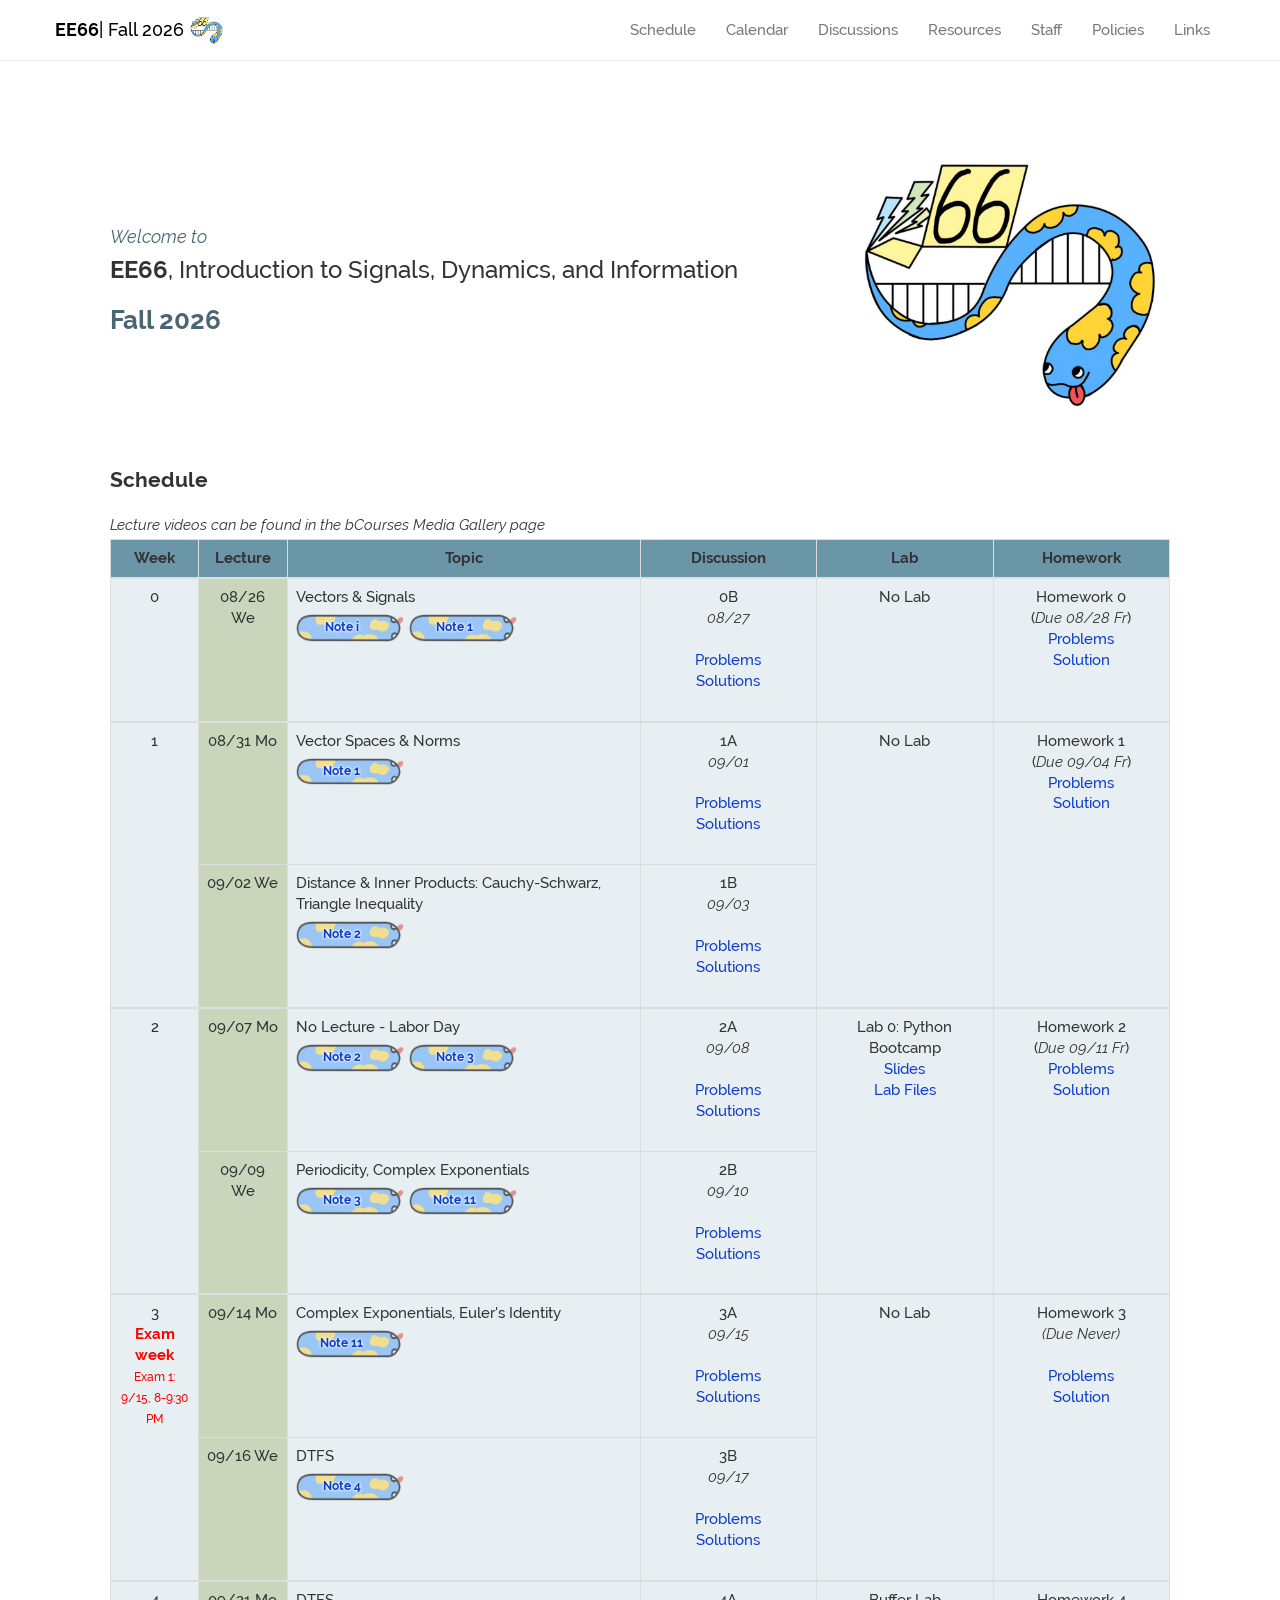
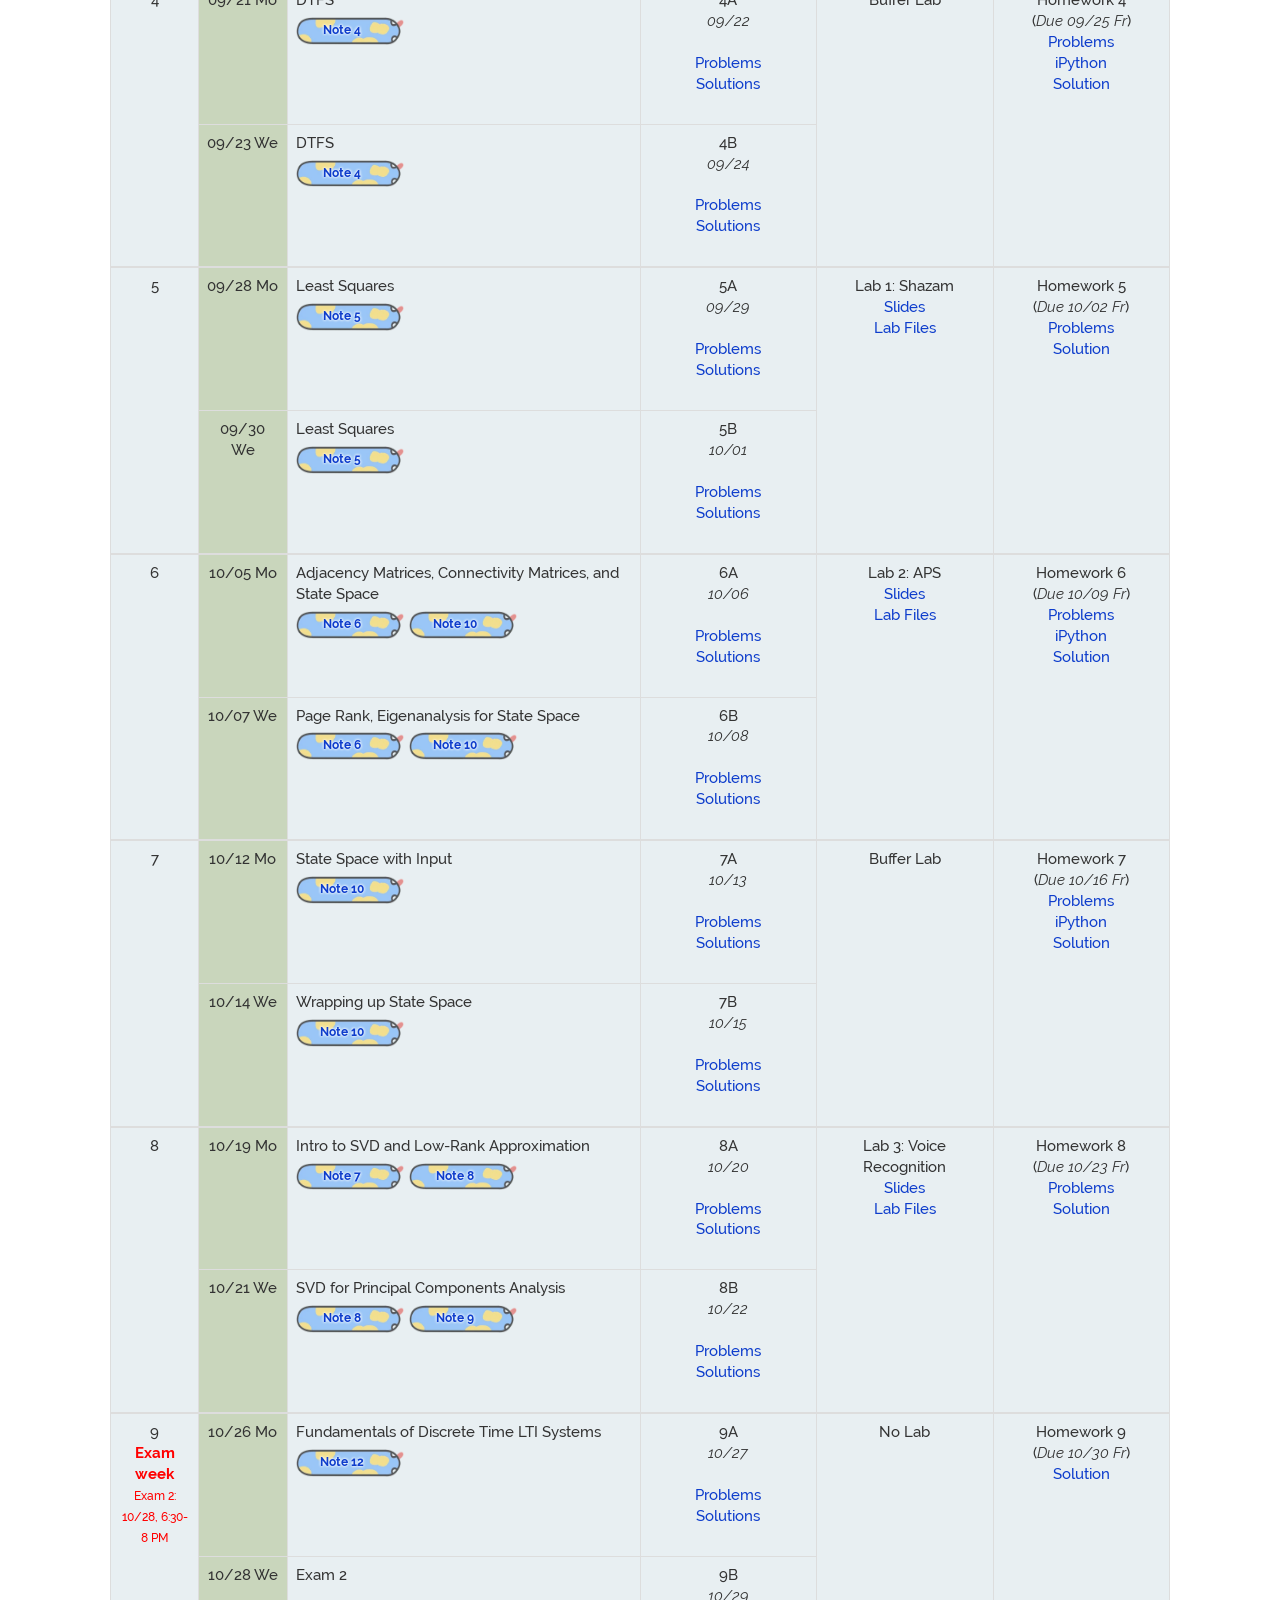
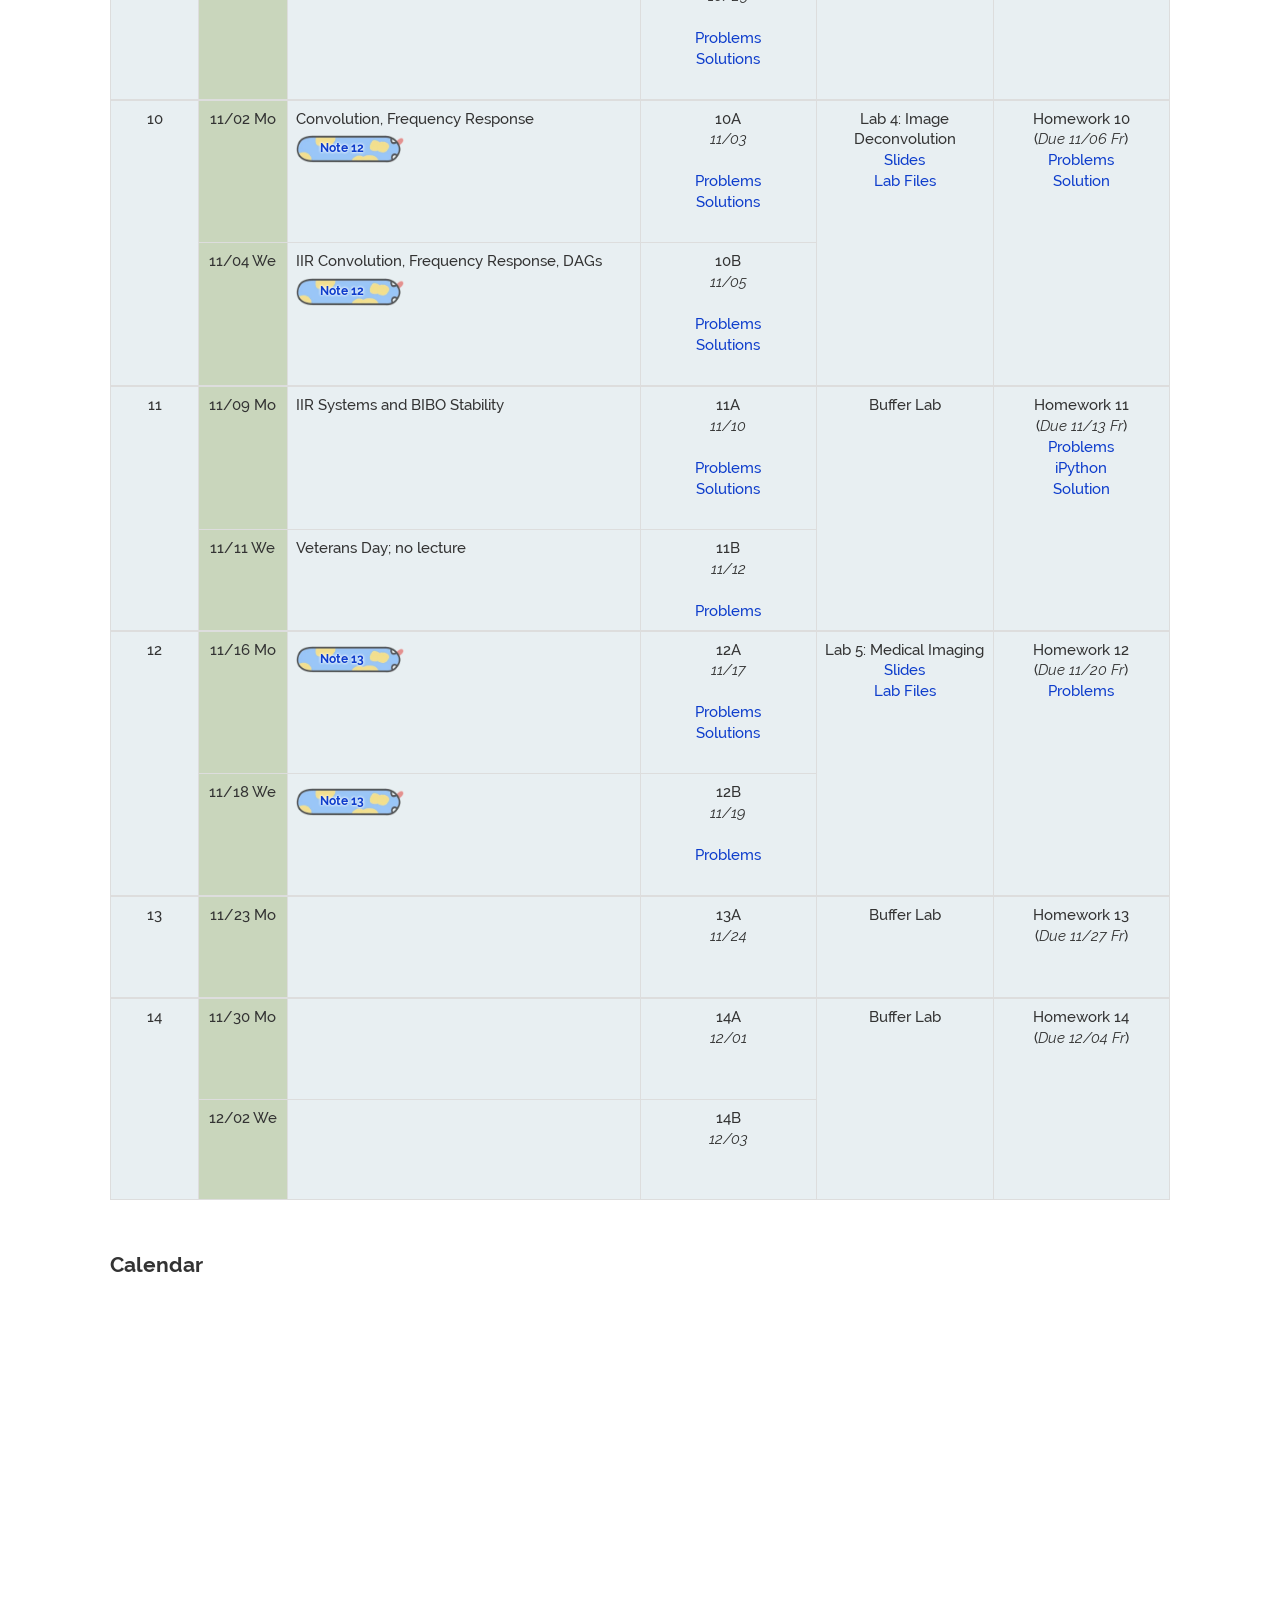
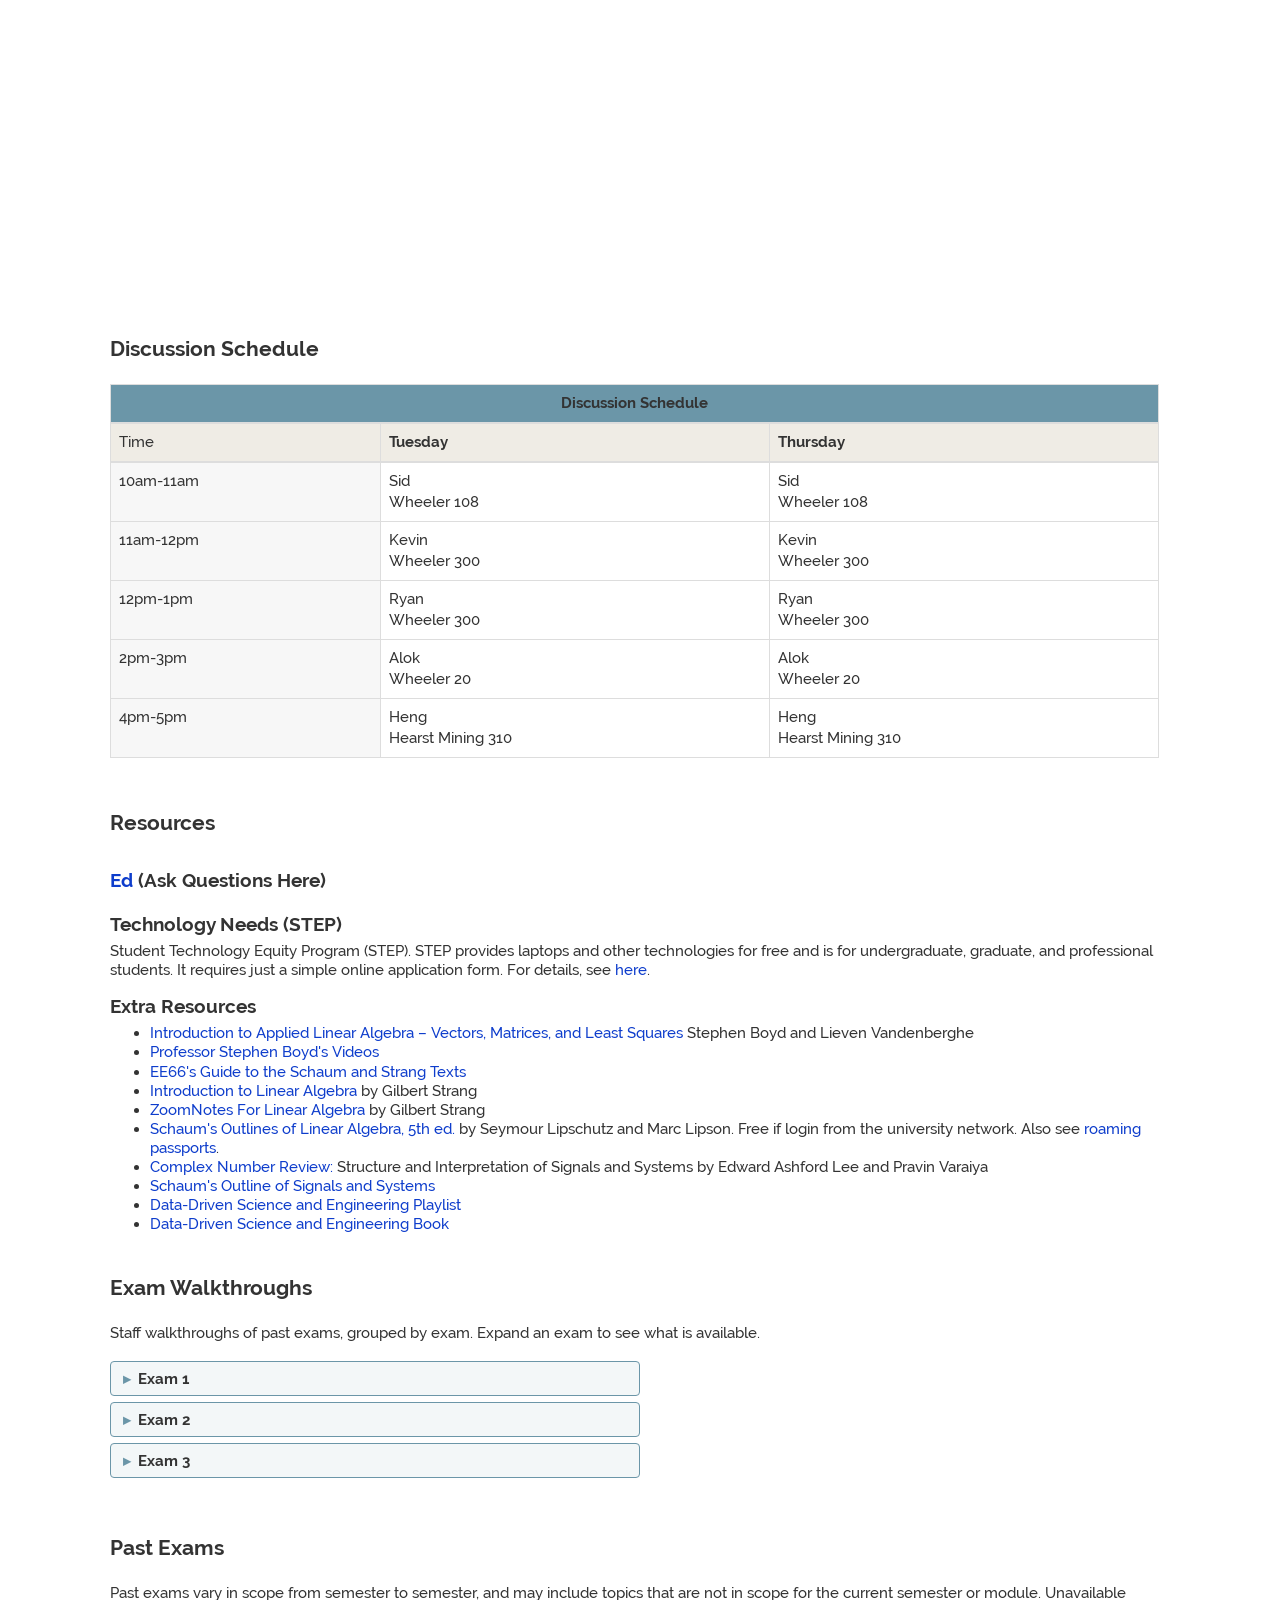
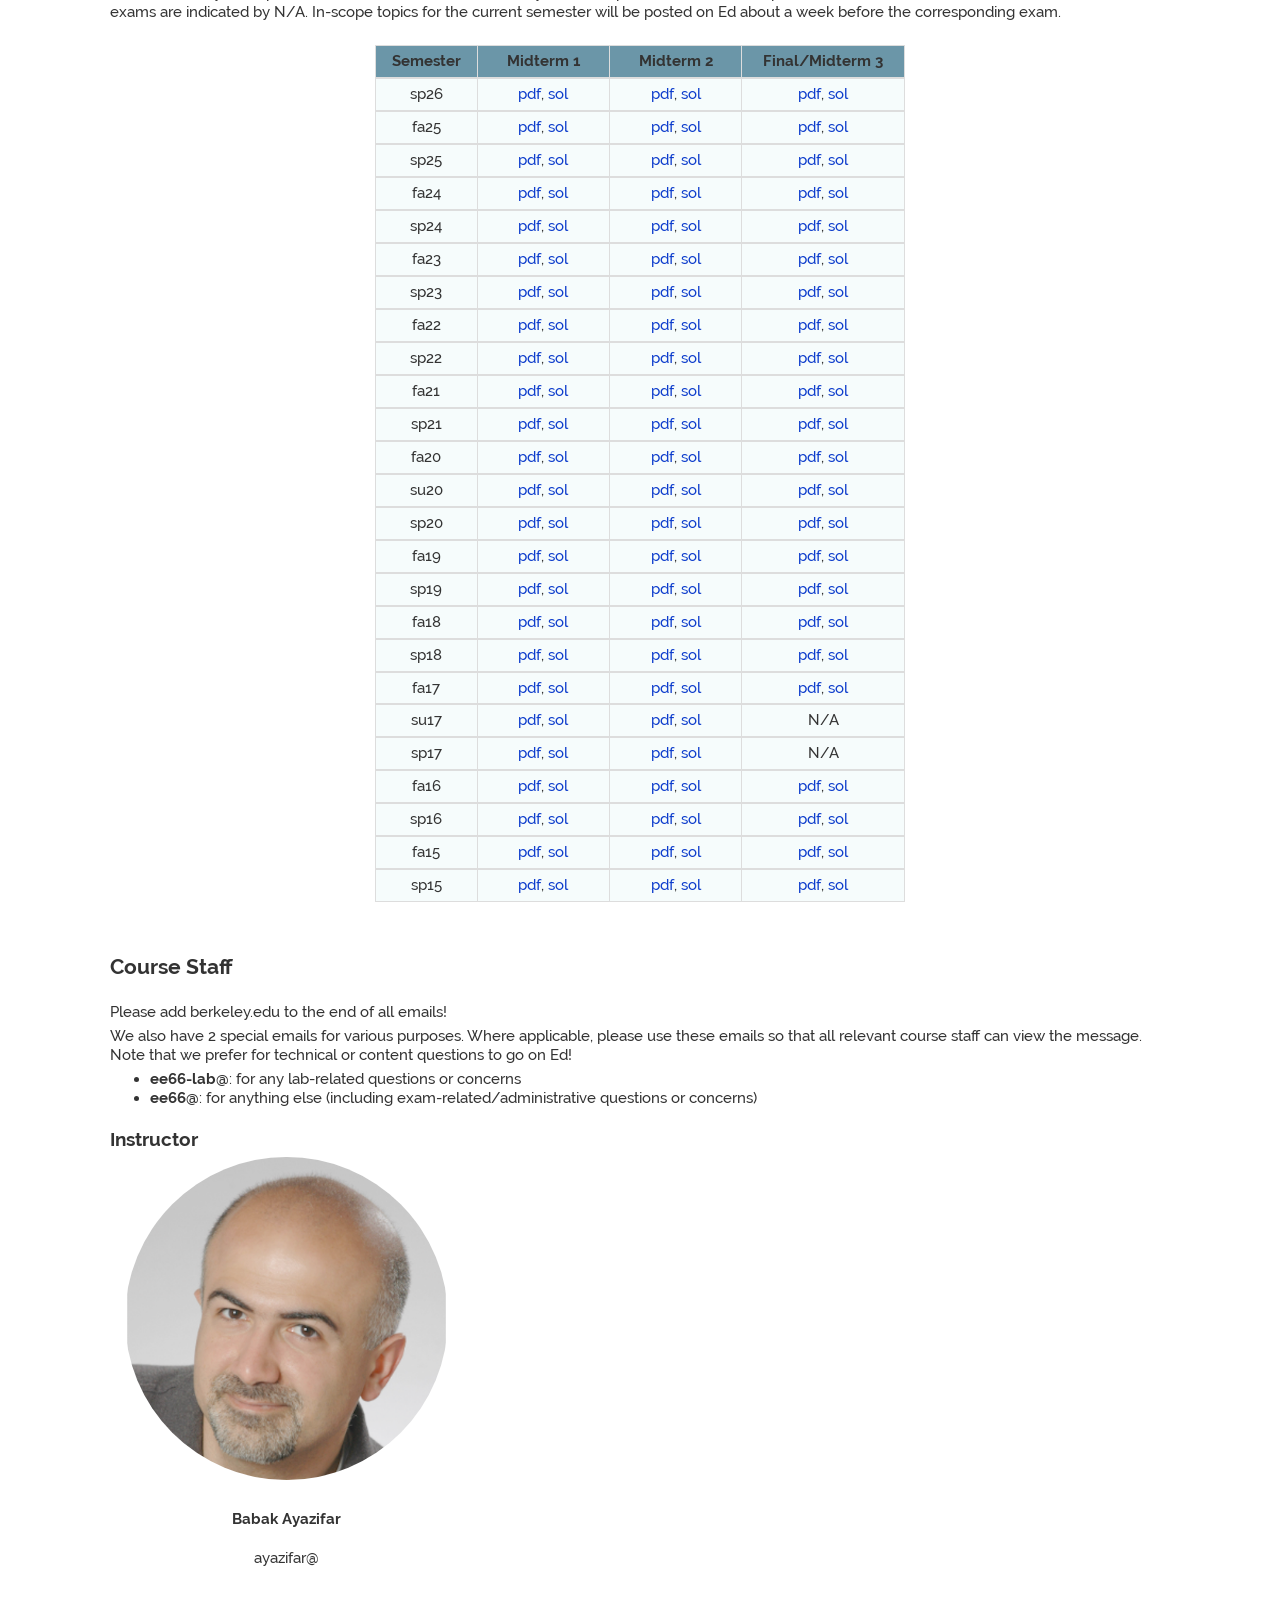
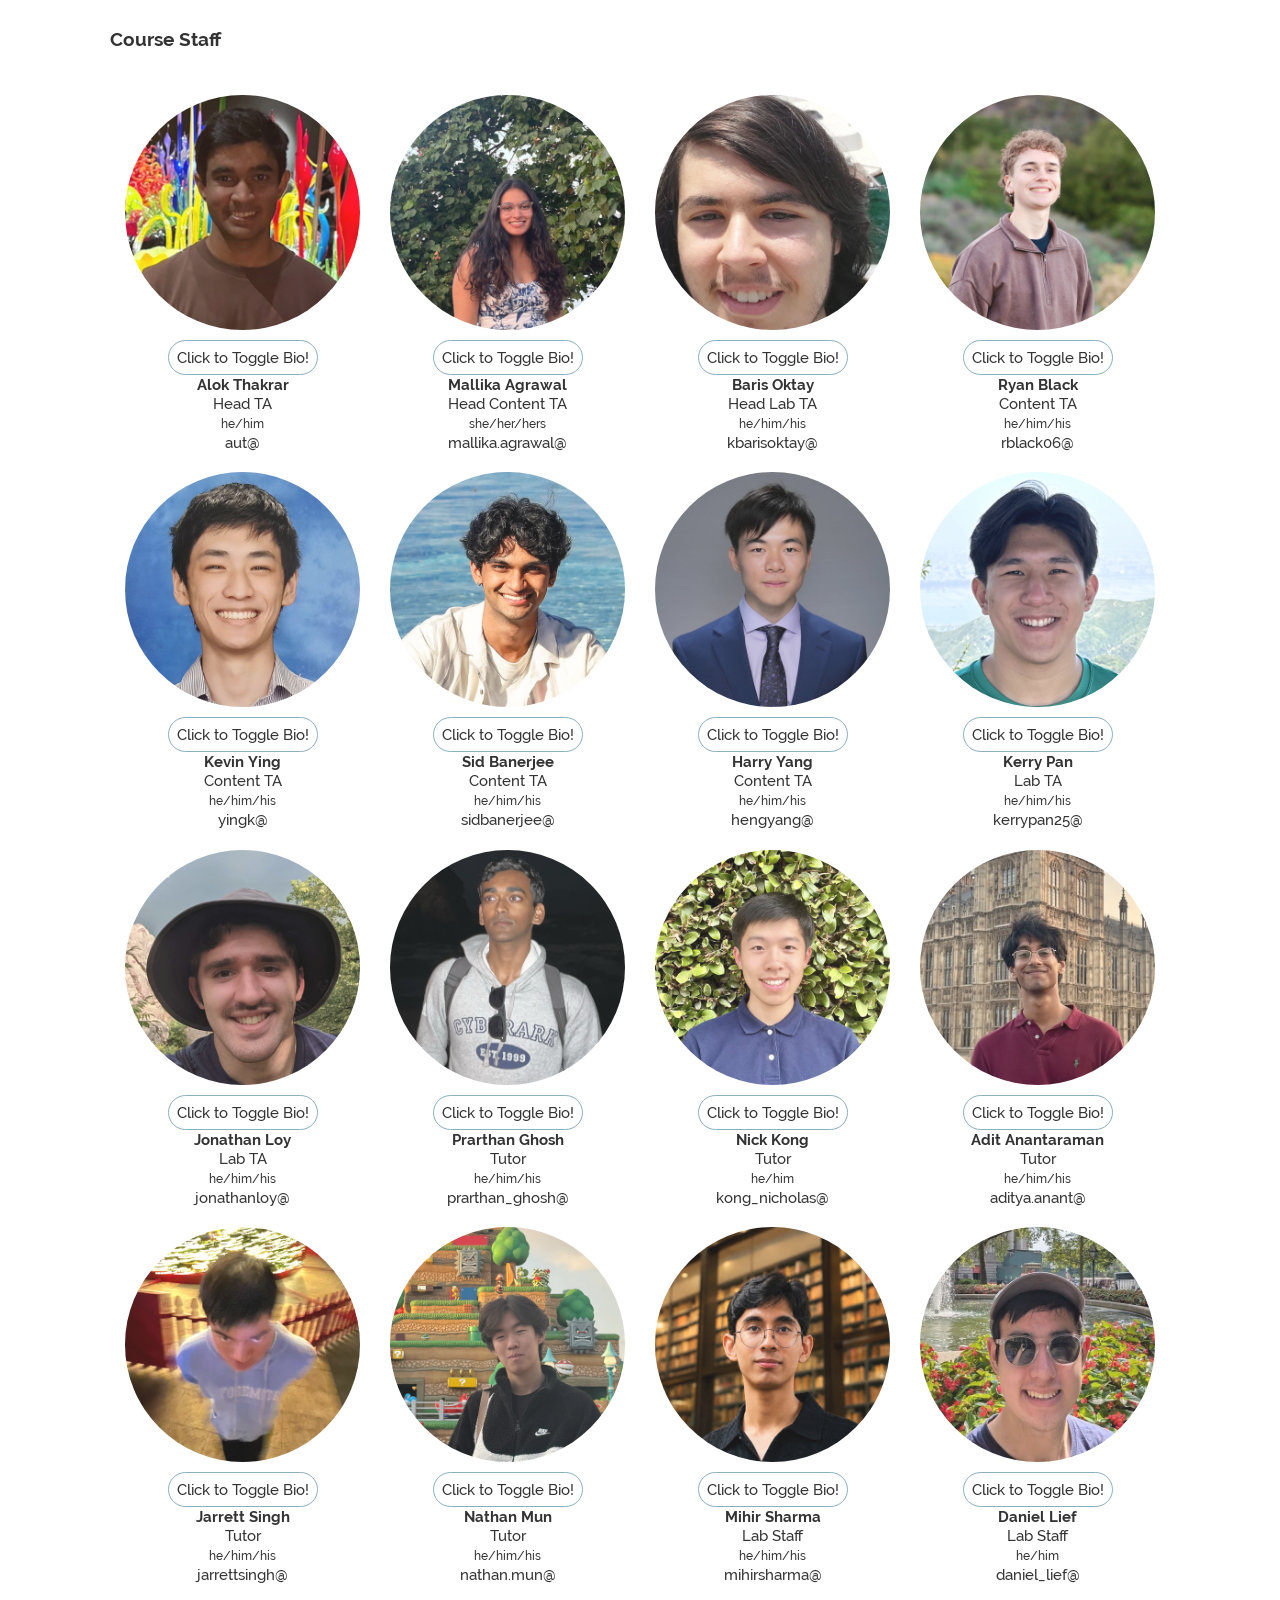
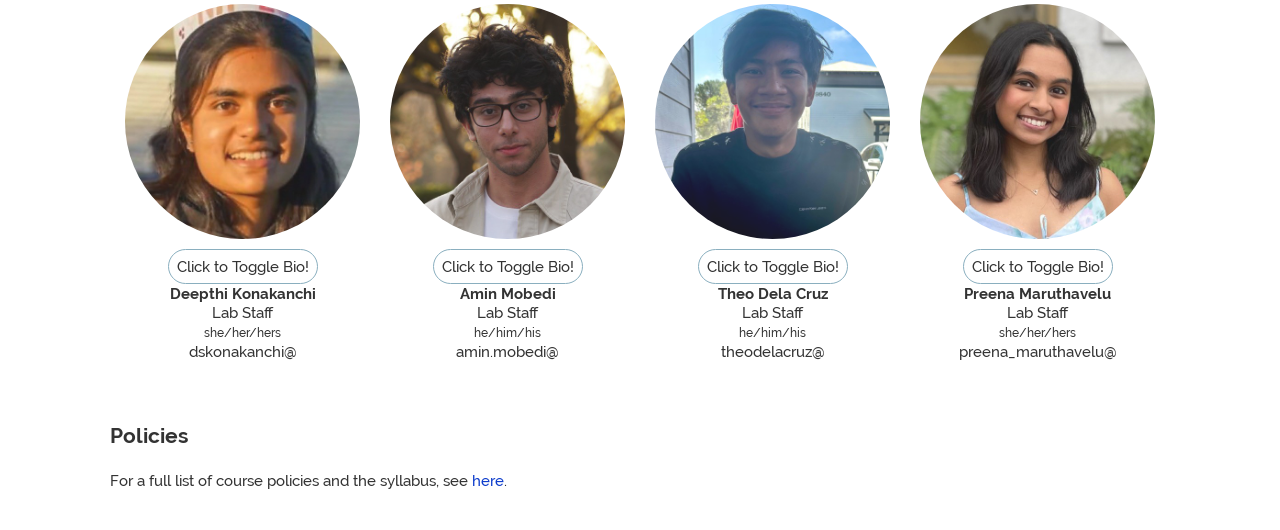
==== commit cd219b49: "publish HW10 and HW11 solutions" ====
--- a/index.html
+++ b/index.html
@@ -1415,6 +1415,9 @@
 <!--              -->
 
 
+                <a rel="noopener noreferrer" target="_blank" href = "homework/sol10.pdf">Solution</a> <br>
+<!--                -->
+
 
 
             <br>
@@ -1499,6 +1502,9 @@
 <!--              -->
 <!--              -->
 
+
+                <a rel="noopener noreferrer" target="_blank" href = "homework/sol11.pdf">Solution</a> <br>
+<!--                -->
 
 
 
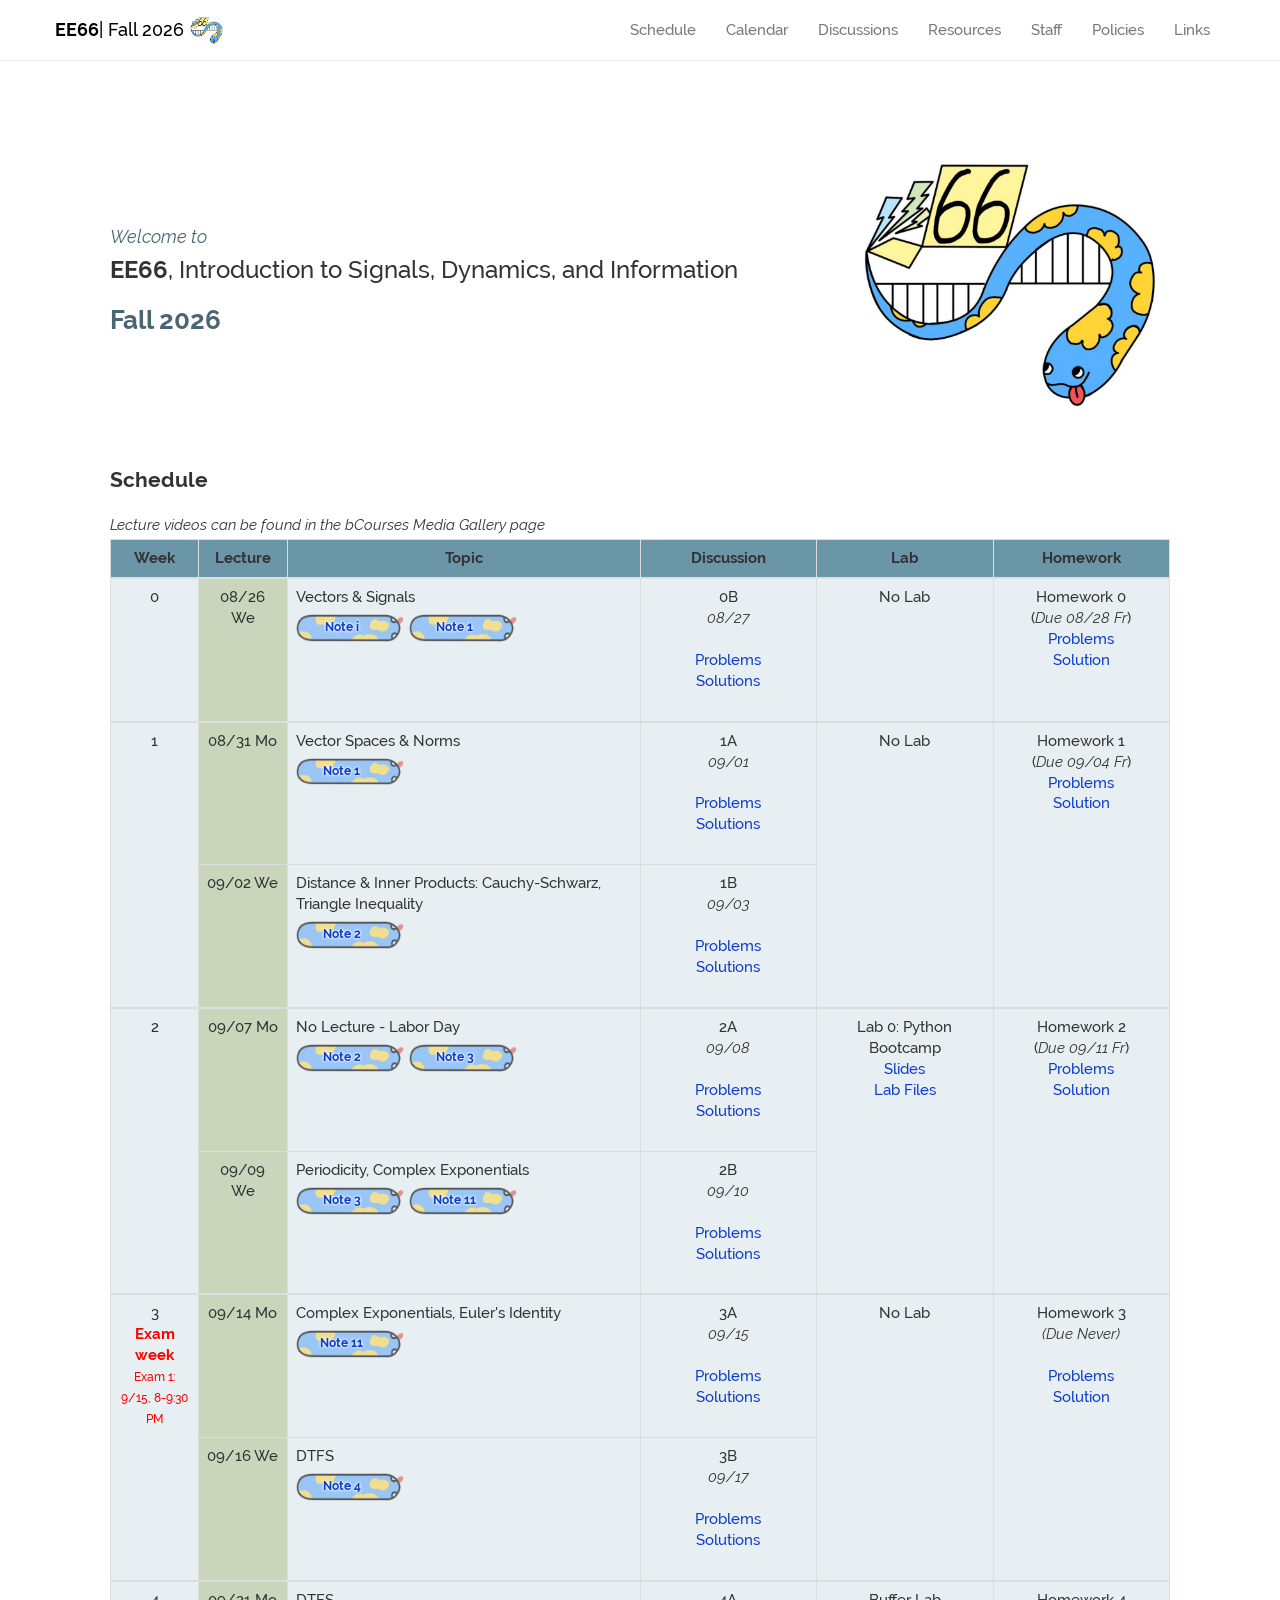
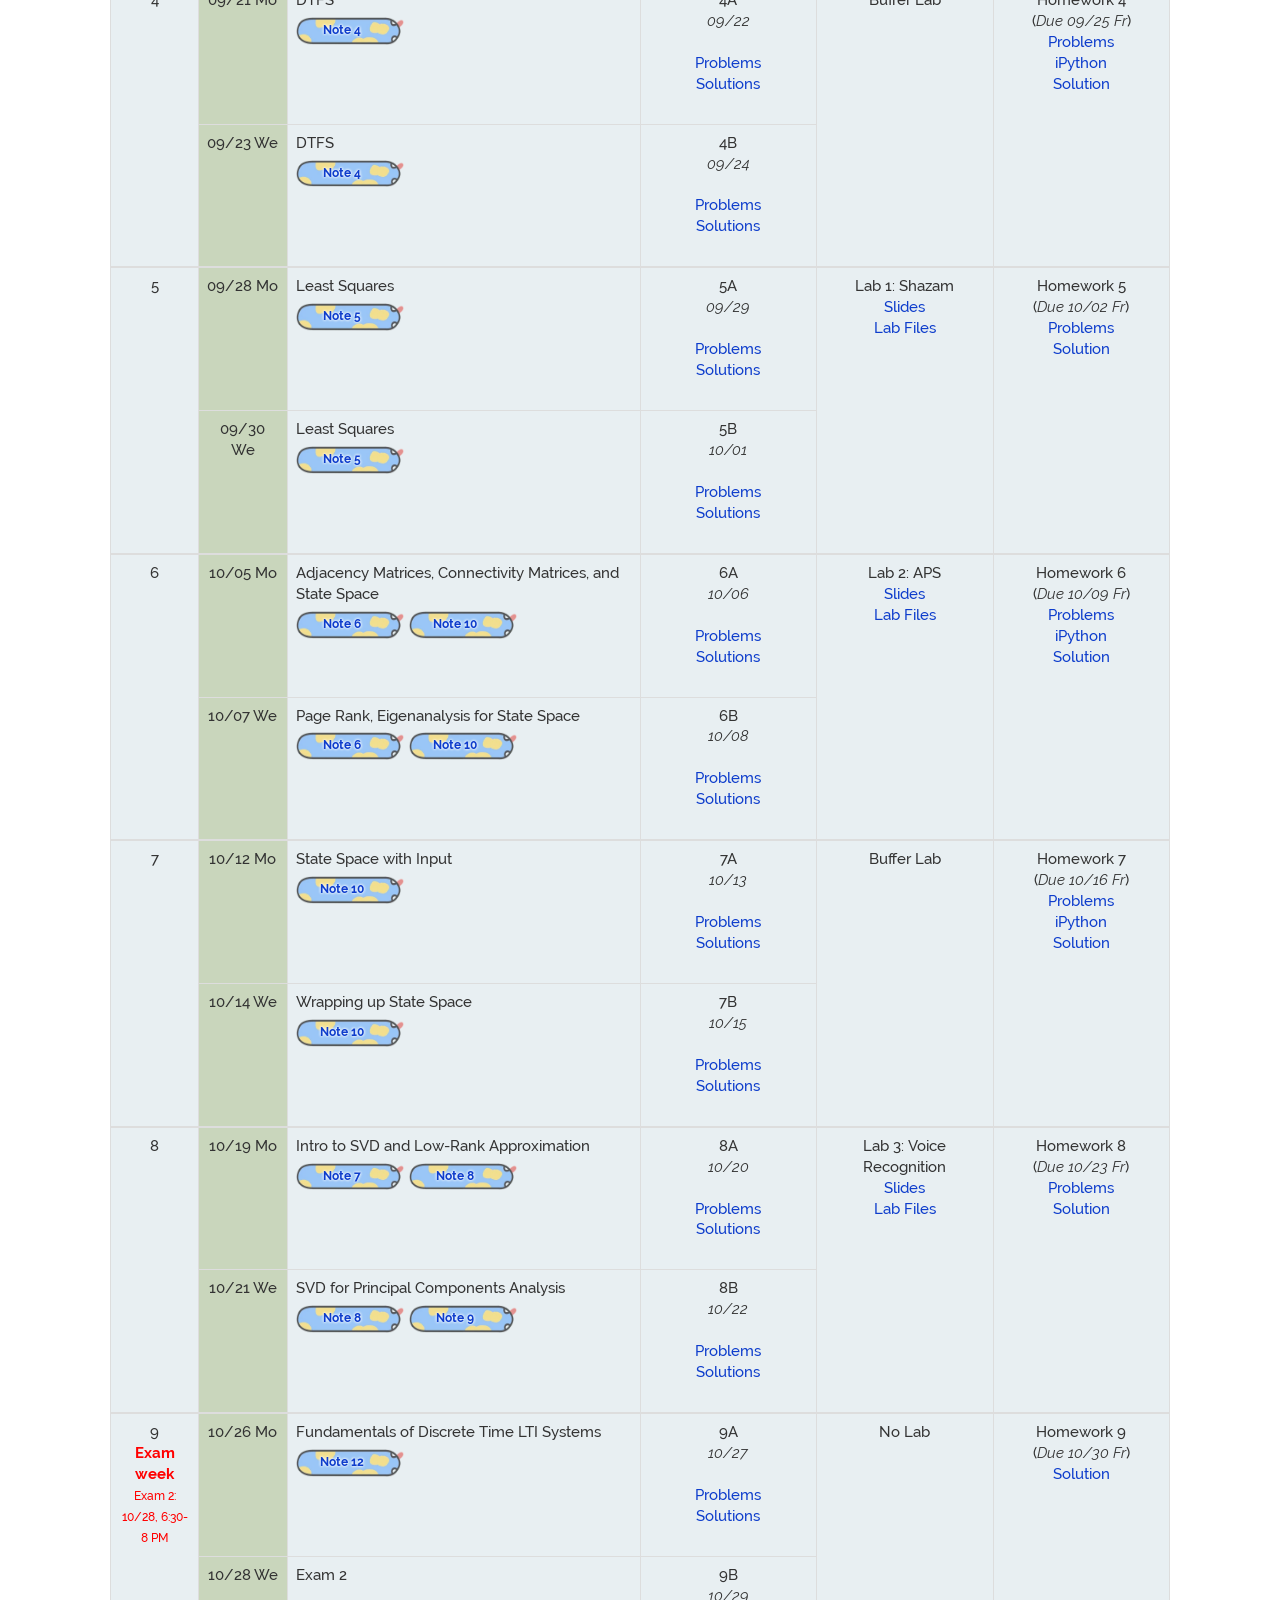
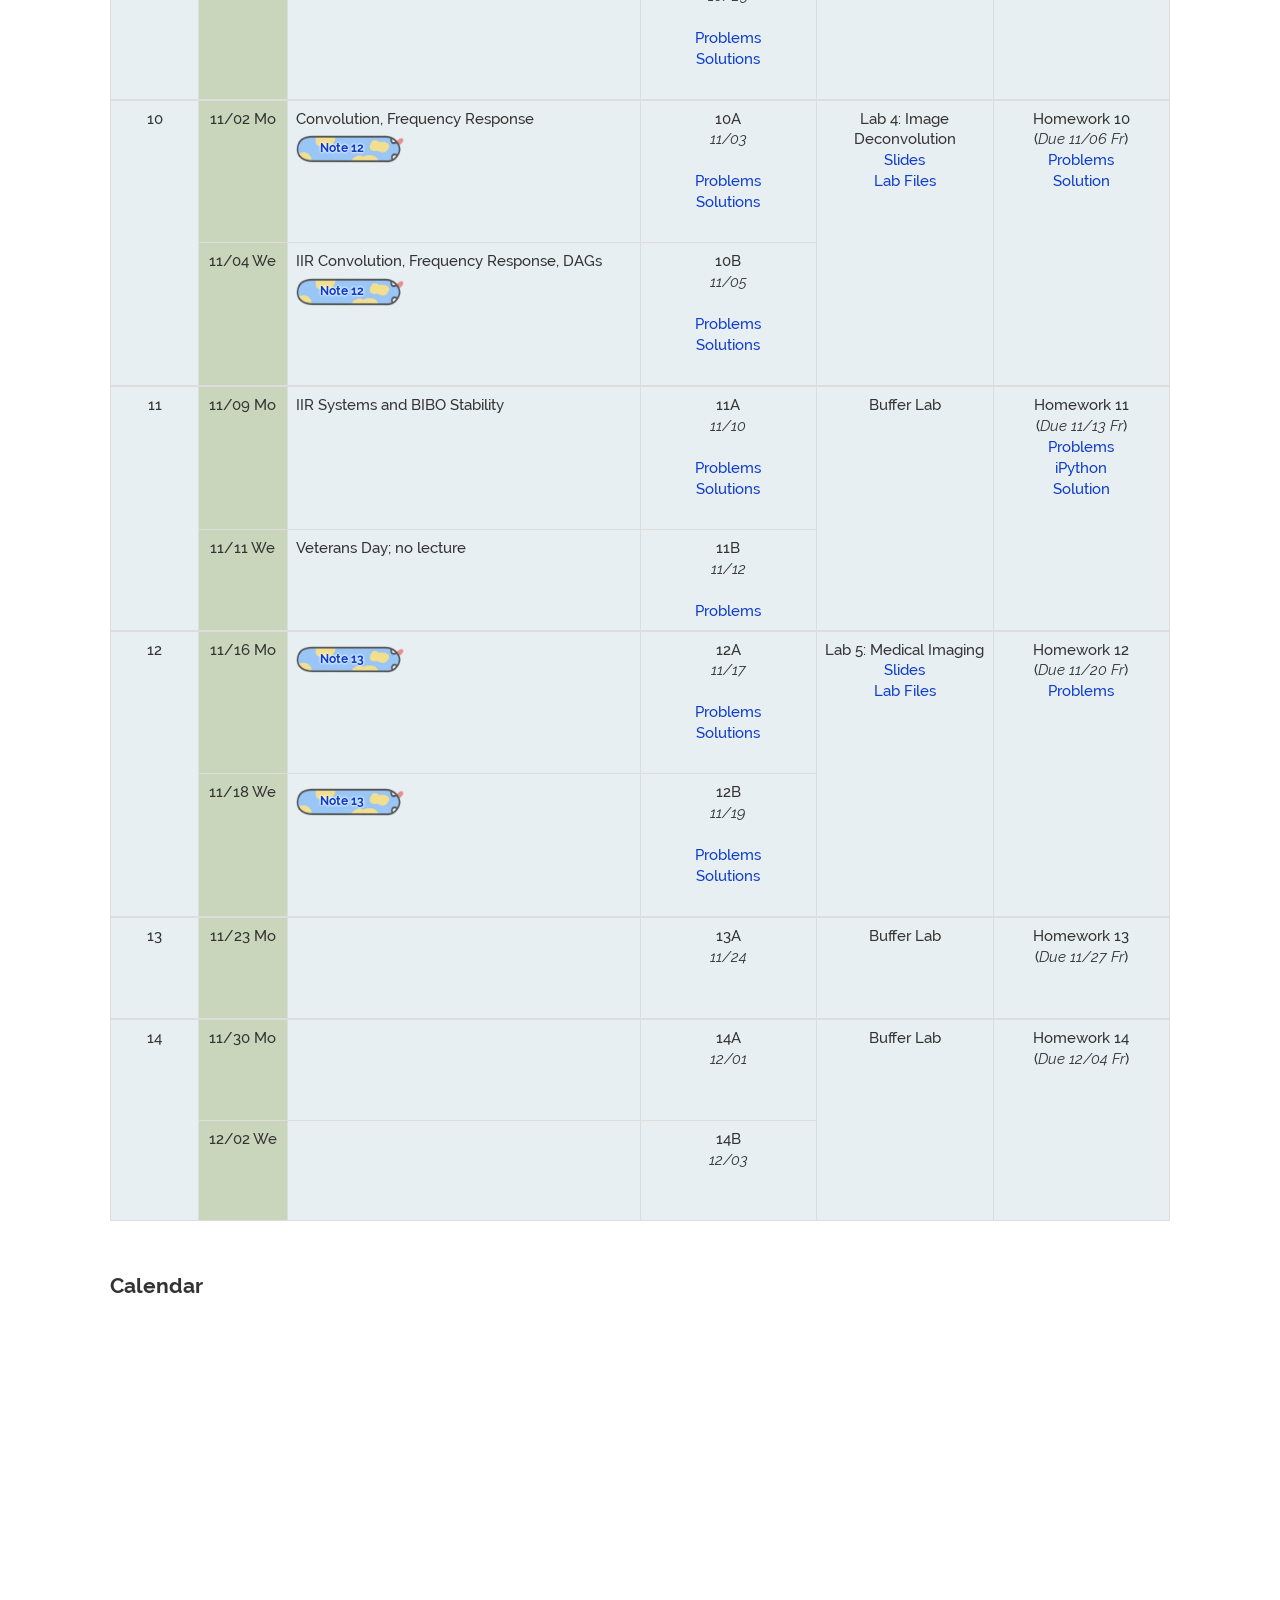
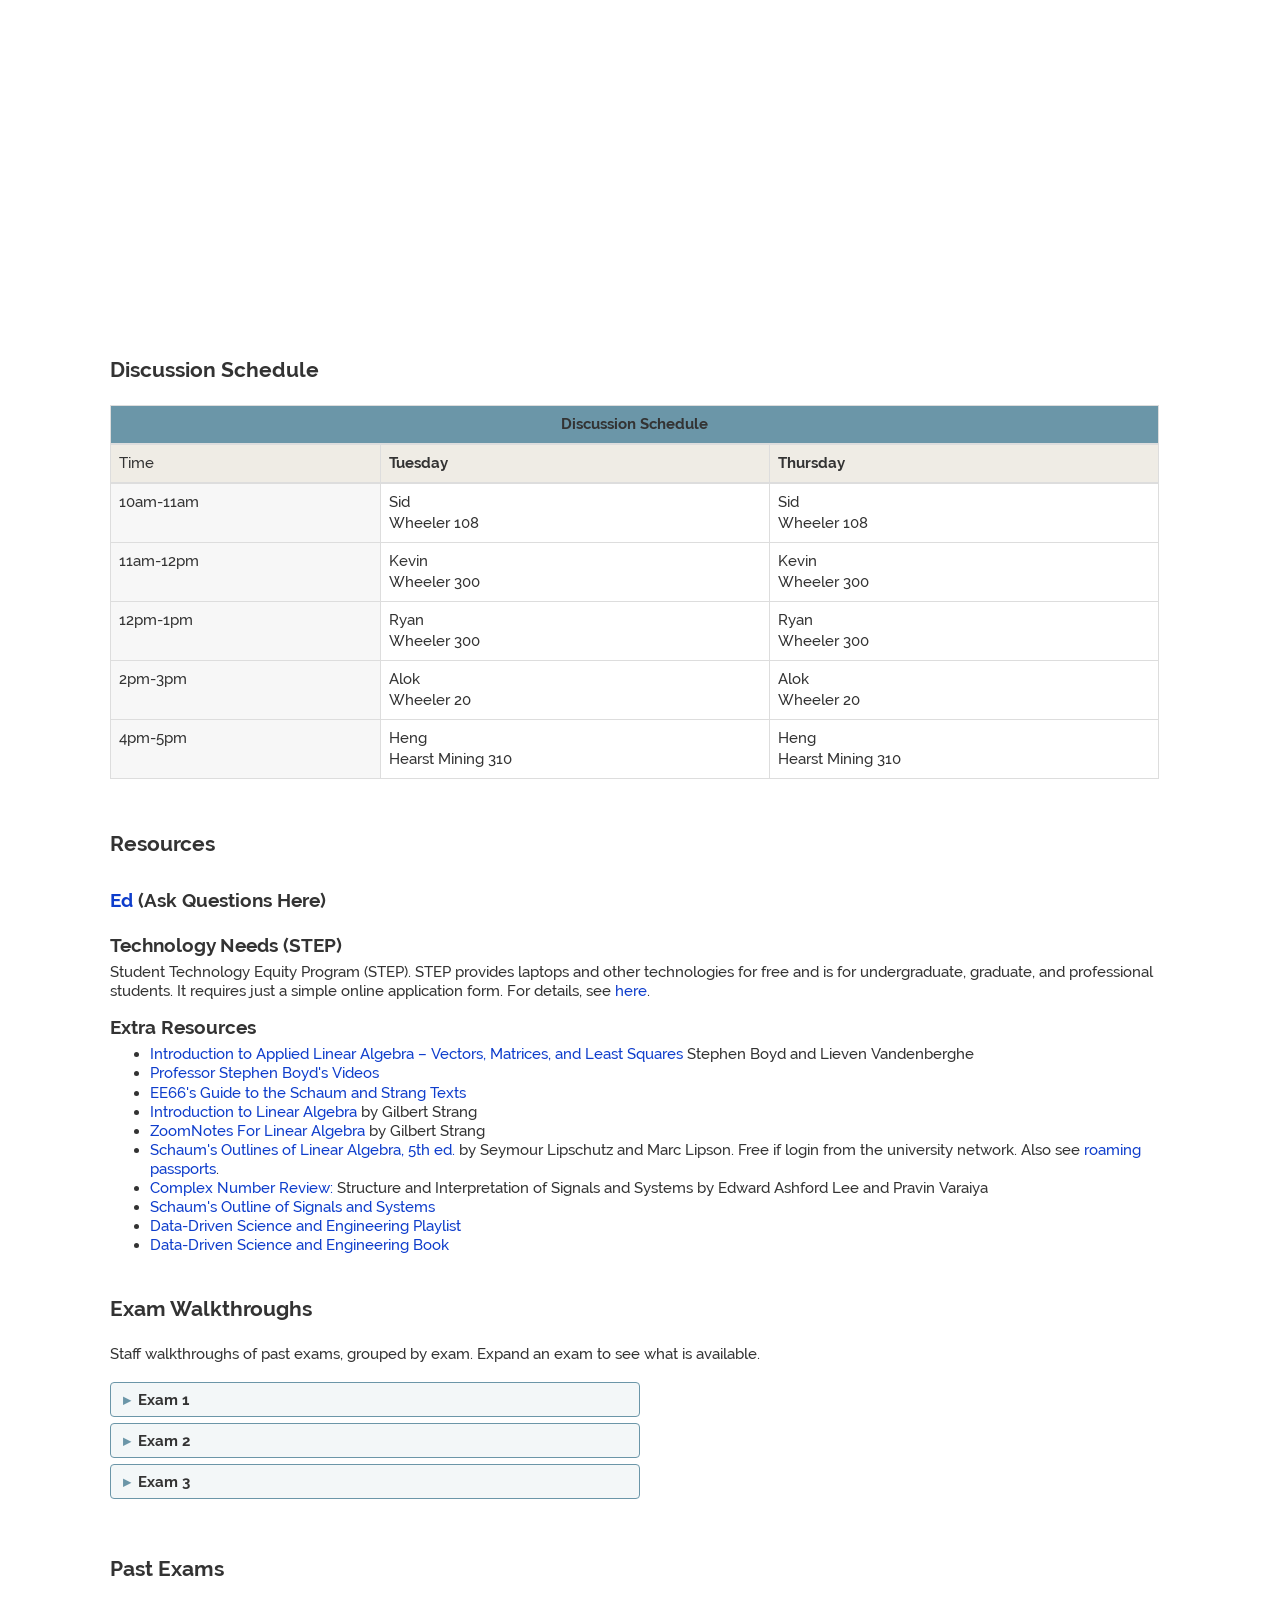
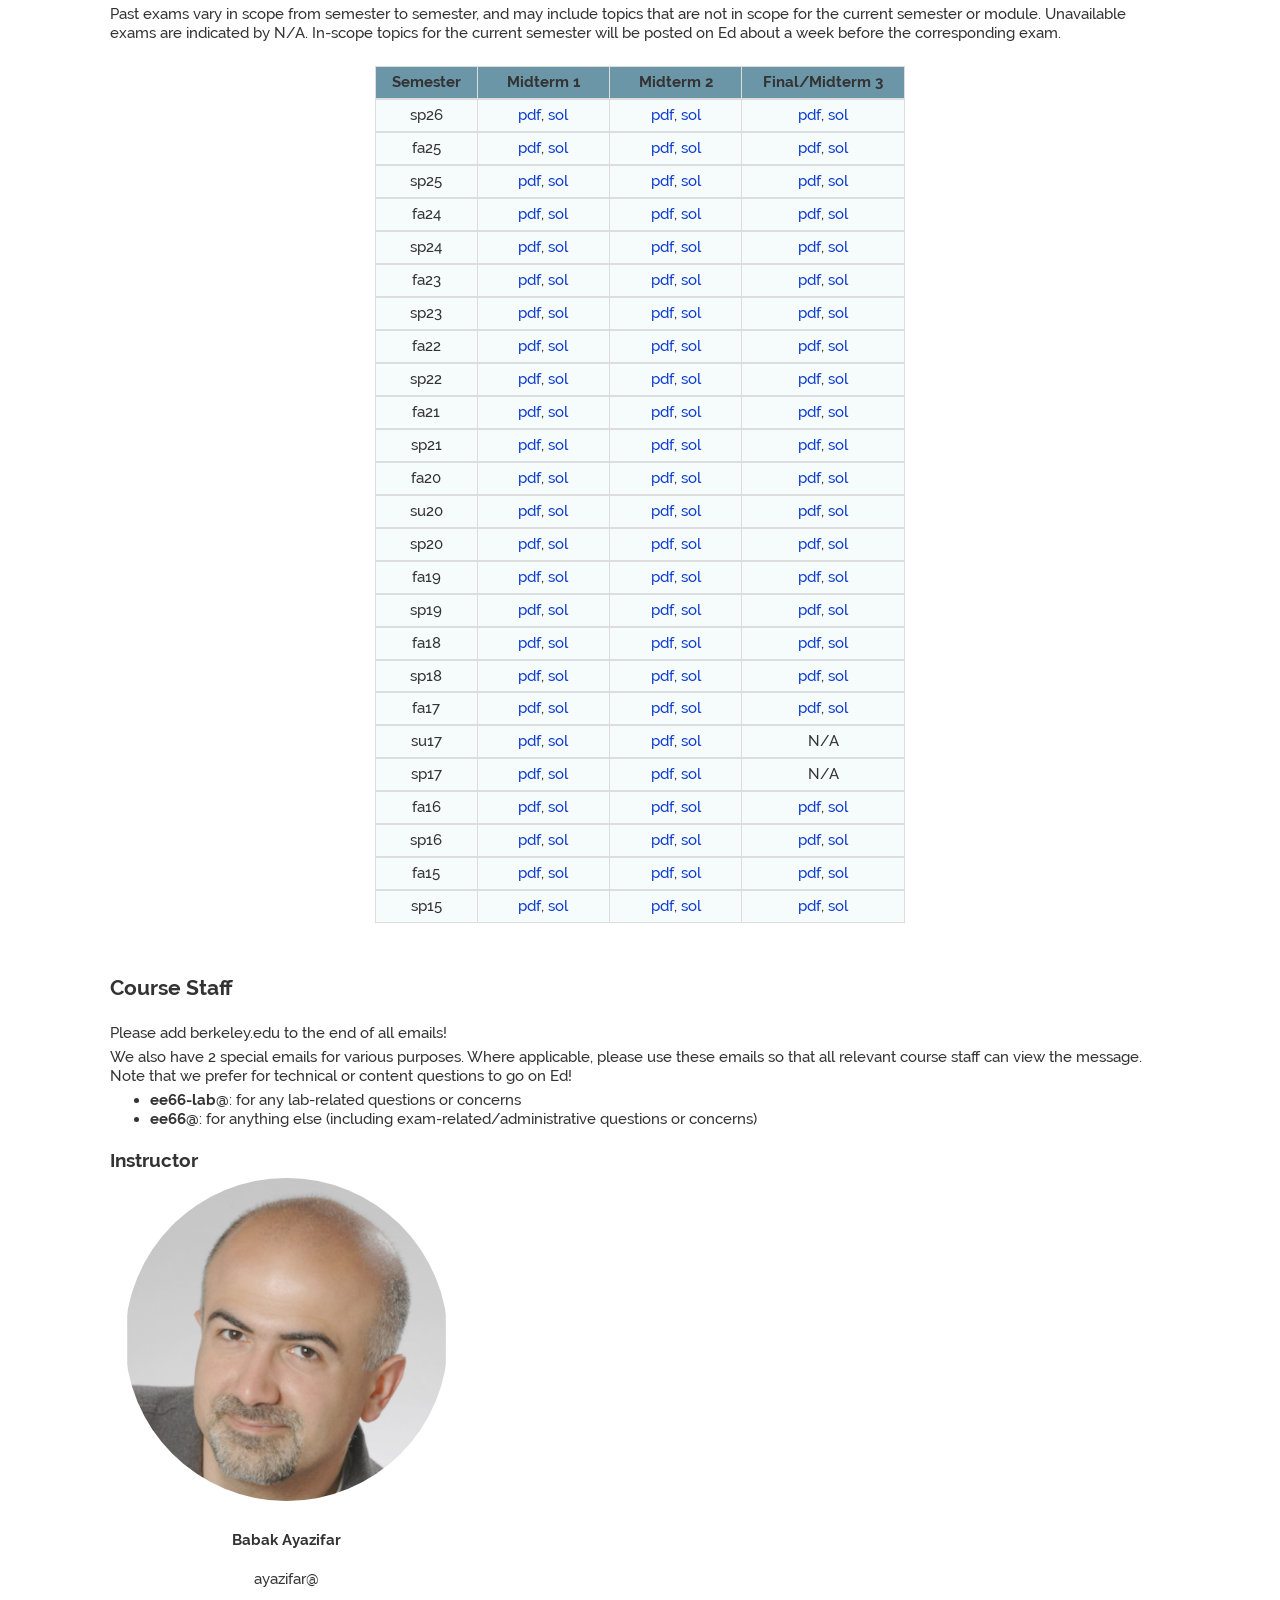
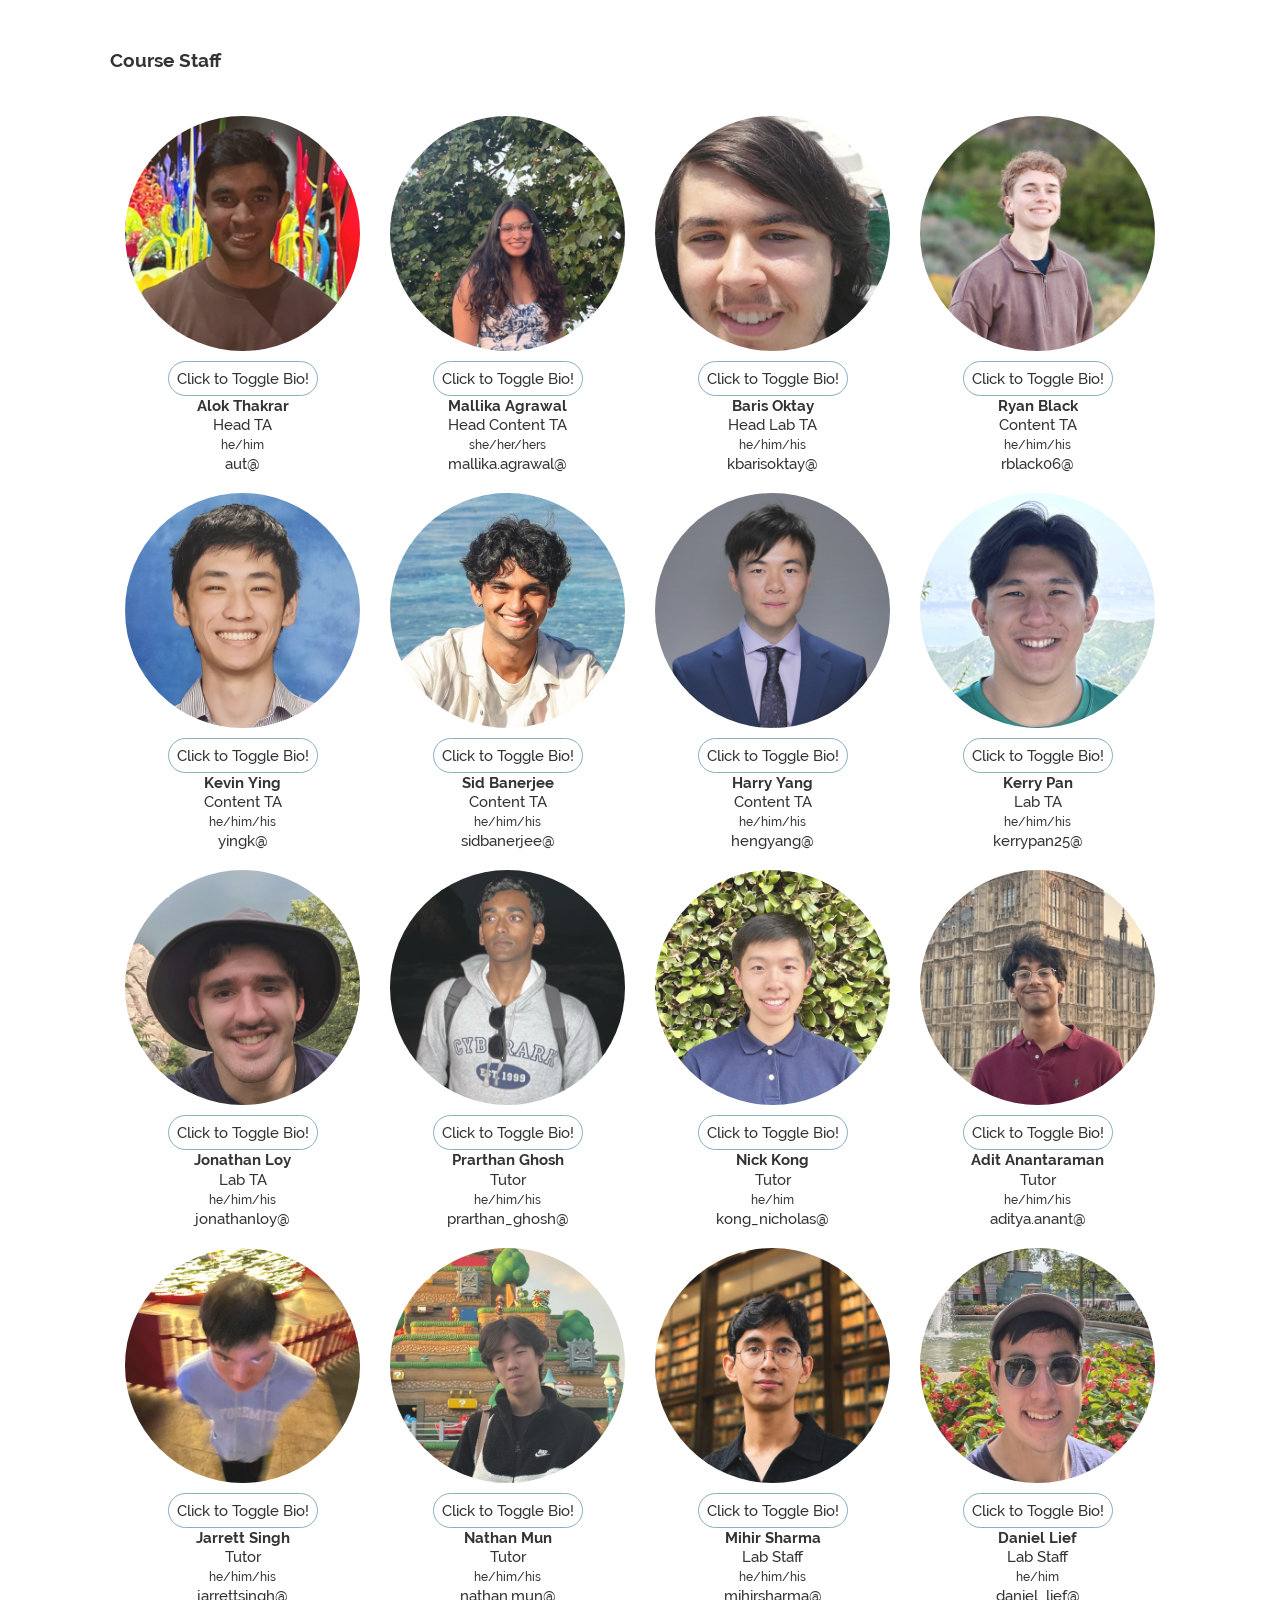
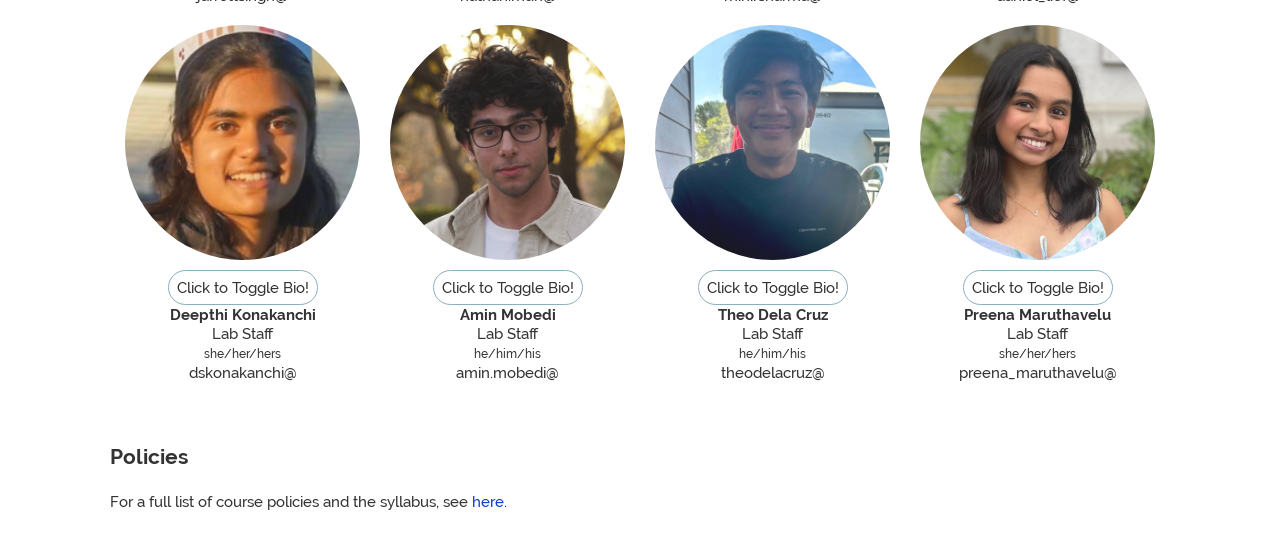
==== commit f43a88cd: "publish Discussion 12B solutions" ====
--- a/index.html
+++ b/index.html
@@ -1612,7 +1612,8 @@
               <br/>
                 <a rel="noopener noreferrer" target="_blank" href="discussion/dis12B.pdf">Problems</a> <br>
 <!--              -->
-                                          <br/>
+                              <a rel="noopener noreferrer" target="_blank" href="discussion/ans12B.pdf">Solutions</a> <br>
+                            <br/>
 <!--              -->
           </td>
 
